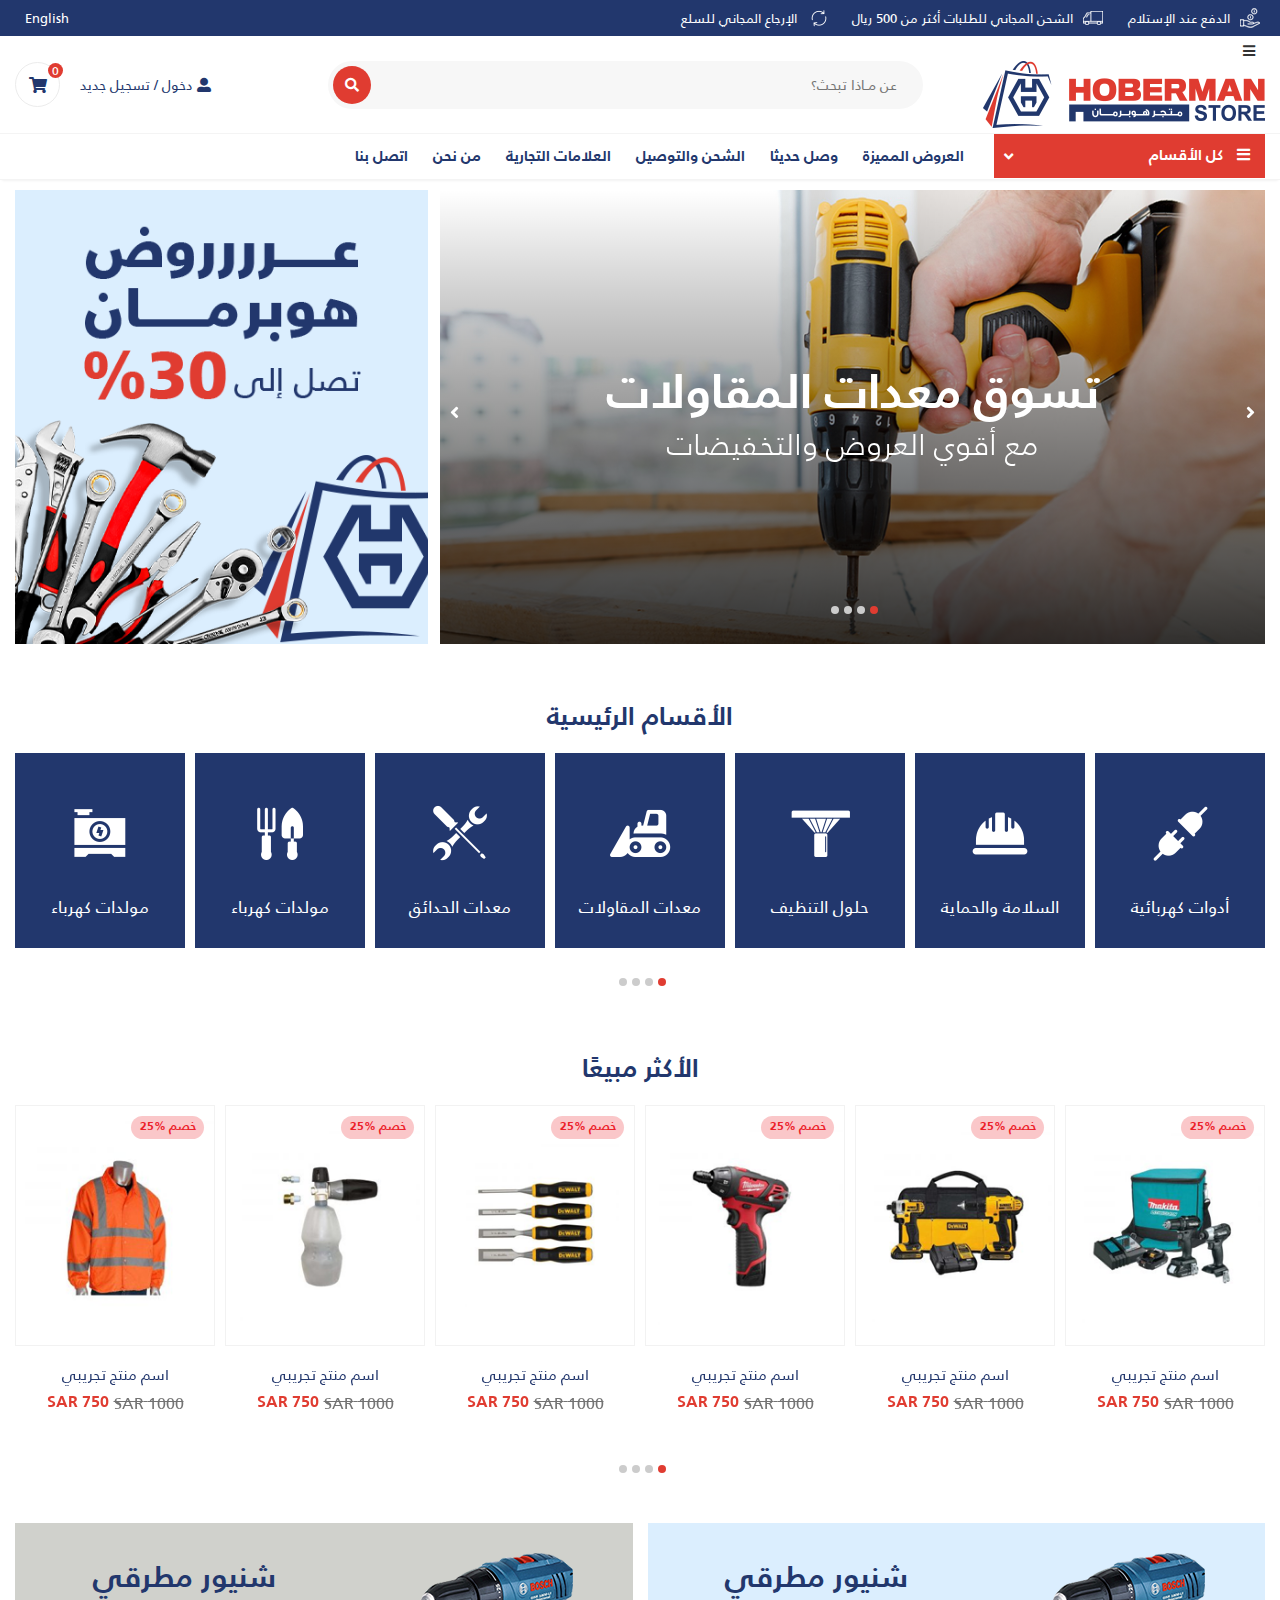
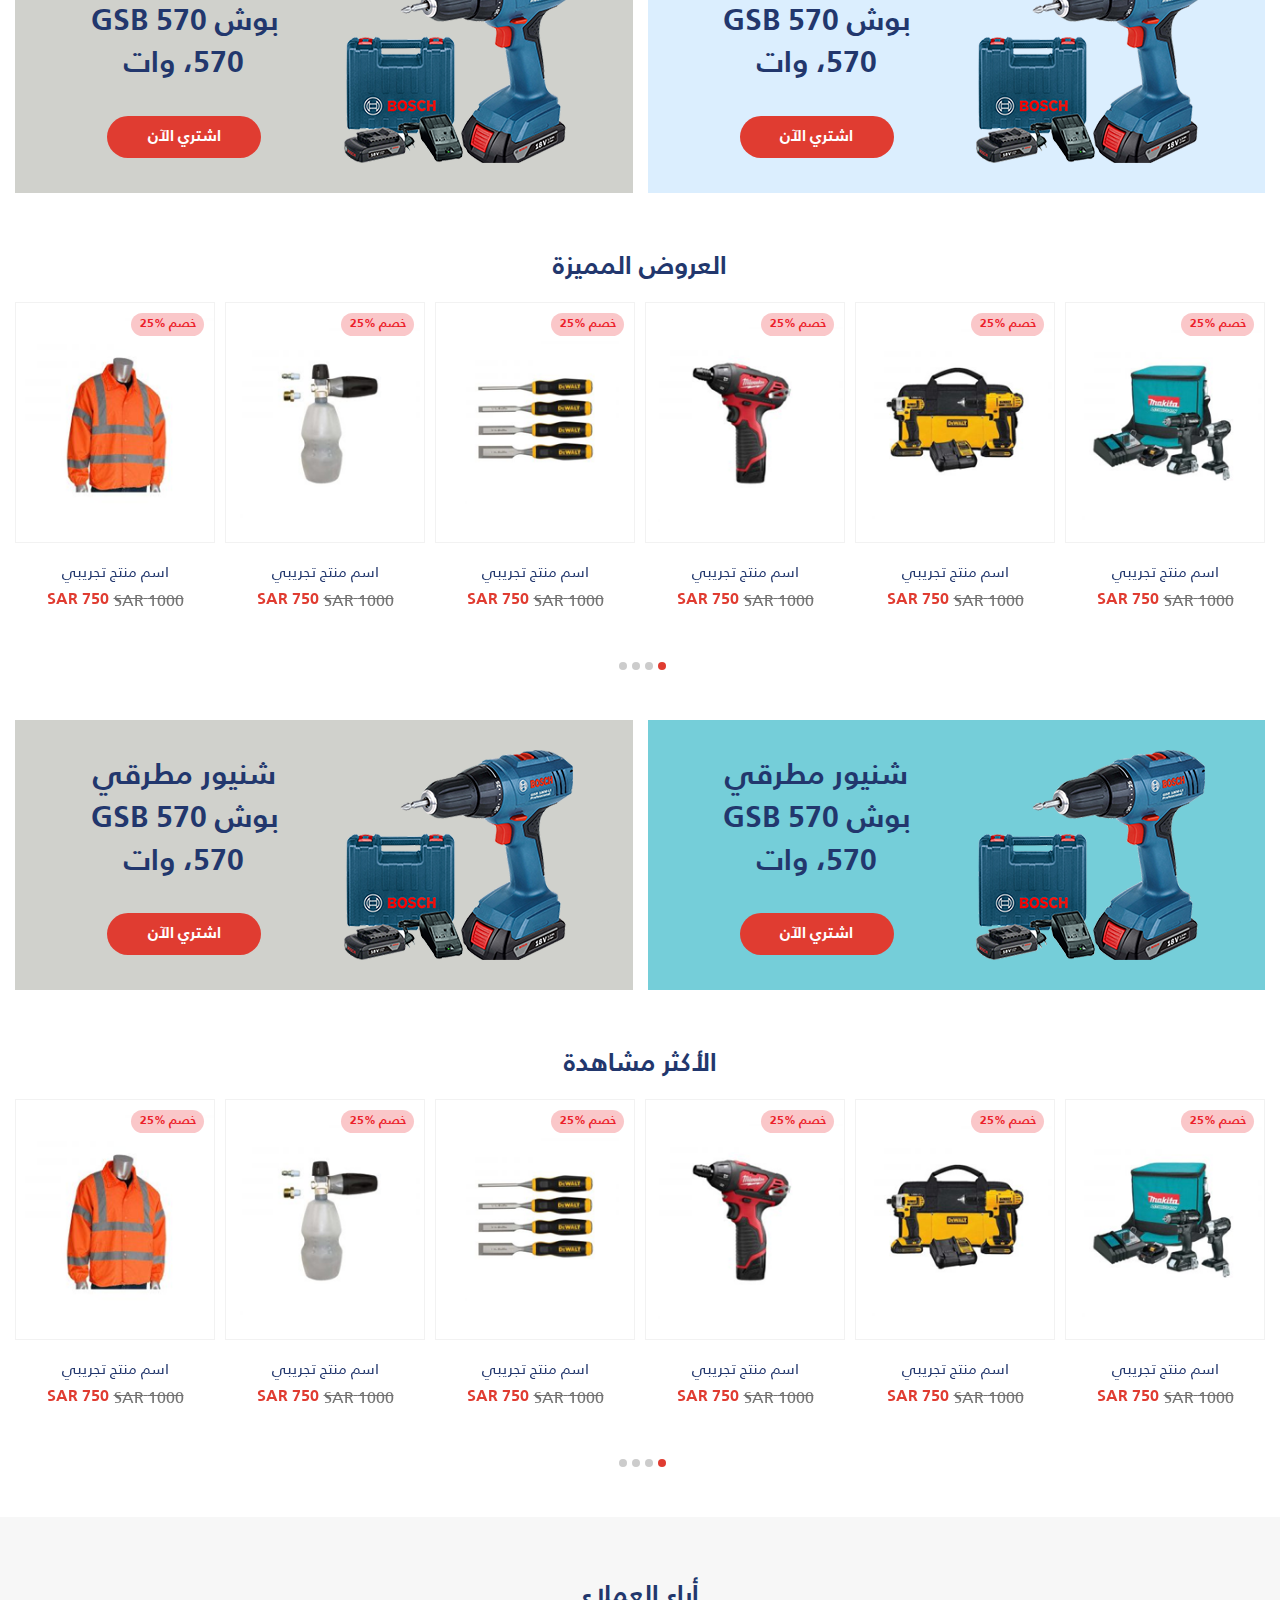
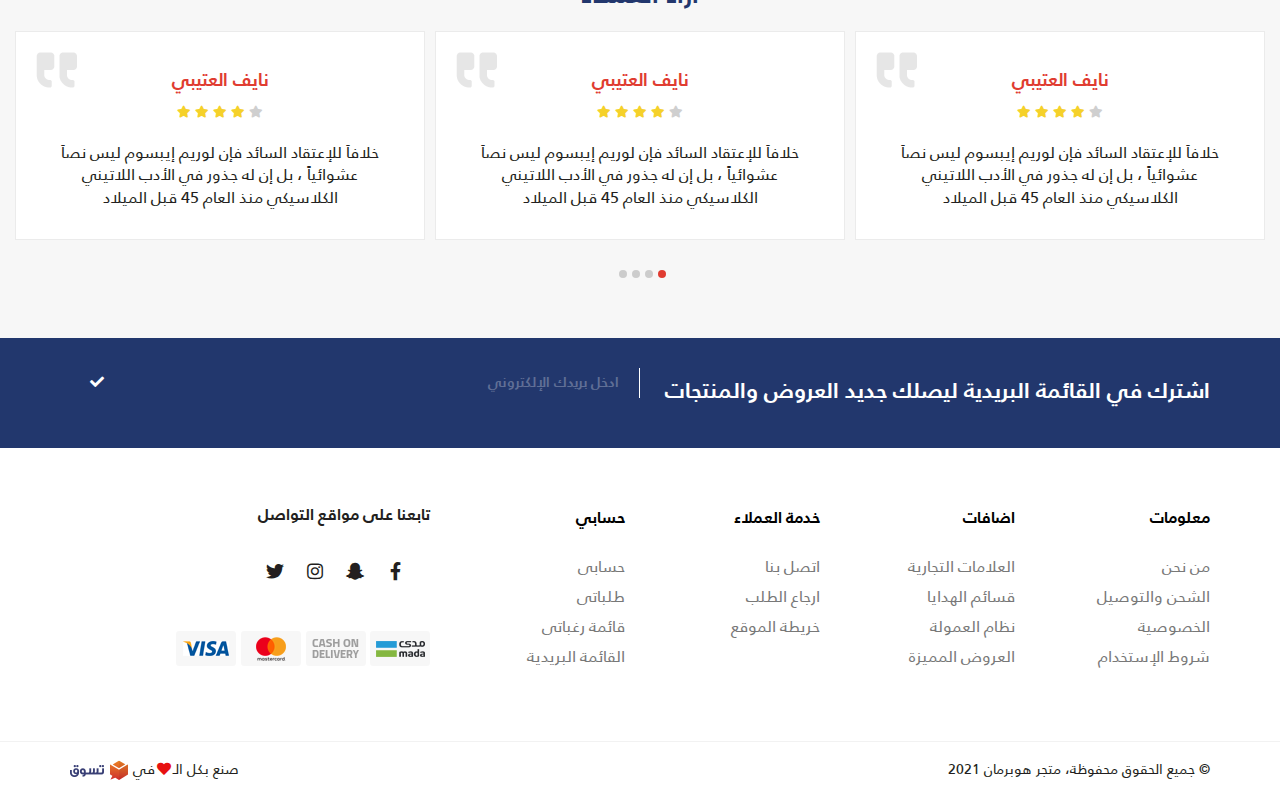
==== index.html @ bb5c682d "css" ====
<!DOCTYPE html>
<html lang="ar" dir="rtl">
<head>
  <meta charset="UTF-8">
  <meta http-equiv="X-UA-Compatible" content="IE=edge">
  <meta name="viewport" content="width=device-width, initial-scale=1.0">
  <link rel="stylesheet" href="style/owl.carousel.min.css">
  <link rel="stylesheet" href="style/bootstrap.min.css">
  <link rel="stylesheet" href="style/bootstrap-rtl.min.css">
  <link rel="stylesheet" href="style/all.min.css">
  <link rel="stylesheet" href="style/animate.css">
  <link rel="stylesheet" href="style/main.css">
  <title>HOBERMAN</title>

</head>
<body>
<!-- *******************************start lang-top****************************  -->

<div id="main">
  <div class="moboverlay"></div>

<div class="lang-main">
  <div class="container-fluid">
    <div class="lang_top">
      <div class="right_top">
        <div class="icon_text"><div class="icon_div"><img src="images/icon/1.png"></div><p> الدفع عند الإستلام</p></div>
        <div class="icon_text"><div class="icon_div"><img src="images/icon/2.png"></div><p>الشحن المجاني للطلبات أكثر من 500 ريال</p></div>
        <div class="icon_text"><div class="icon_div"><img src="images/icon/3.png"></div><p>الإرجاع المجاني للسلع</p></div>
      </div>
      <div class="left_top">
        <a href="#">
          English
        </a>
      </div>
    </div>
  </div>
</div>

<!-- *******************************start login_main****************************  -->
<div class="container-fluid">
  <div class="login_main">
    <div class="logo">
      <button class="menu_icon" onclick="openNav()">
        <i class="fas fa-bars"></i>
      </button>
      <a href="#">
        <img src="images/logo.png">
      </a>
    </div>
    <div class="input_div">
      <div class="div_input">
        <input type="text" placeholder="عن مــاذا تبحث؟">
        <button class="bt_search">
          <i class="fas fa-search"></i>
        </button>
      </div>
    </div>
    <div class="login_">
      <div class="user_">
        <button class="bt_user hidden-xs">
          <i class="fas fa-user-alt"></i>
          دخول / تسجيل جديد
        </button>
        <button class="bt_user hidden-sm hidden-lg">
          <i class="fas fa-user-alt"></i>
        </button>
      </div>
      <div class="shopping_">
        <button class="bt_shopping">
          <i class="fas fa-shopping-cart"></i>
          <span>0</span>
        </button>
          
      </div>
    </div>
  </div>
</div>
<div id="mySidenav" class="sidenav">
  <a href="javascript:void(0)" class="closebtn" onclick="closeNav()">&times;</a>
<ul class="accordion" id="accordionExample">
  <li><a href="/#">الرئيسية</a></li>
  <li><a href="/#">العروض المميزة</a></li>
  <li><a href="/#">وصل حديثًا</a></li>
  <li><a href="#">أقسام المنتجات</a></li>
  <li>
    <div class="drop_">
      <a class="dirplink" role="button" data-toggle="collapse" data-target="#acff">
        أدوات كهربائية   
      </a>
      <ul  id="acff" class="collapse list2_">
          <li><a href="#">أدوات كهربائية  </a></li>
      </ul>
  </div>
  </li>
  <li>
    <div class="drop_">
      <a class="dirplink" role="button" data-toggle="collapse" data-target="#acff2">
        أدوات كهربائية   
      </a>
      <ul  id="acff2" class="collapse list2_">
          <li><a href="#">أدوات كهربائية  </a></li>
          <li><a href="#">أدوات كهربائية  </a></li>
      </ul>
  </div>
  </li>
  <li>
    <div class="drop_">
      <a class="dirplink" role="button" data-toggle="collapse" data-target="#acff3">
        السلامة والحماية
      </a>
      <ul  id="acff3" class="collapse list2_">
          <li><a href="#">السلامة والحماية   </a></li>
          <li><a href="#">السلامة والحماية   </a></li>
      </ul>
  </div>
  </li>
  <li>
    <div class="drop_">
      <a class="dirplink" role="button" data-toggle="collapse" data-target="#acff4">
        حلول التنظيف
      </a>
      <ul  id="acff4" class="collapse list2_">
          <li><a href="#">  حلول التنظيف</a></li>
          <li><a href="#">  حلول التنظيف</a></li>
      </ul>
  </div>
  </li>
  <li>
    <div class="drop_">
      <a class="dirplink" role="button" data-toggle="collapse" data-target="#acff5">
        معدات المقاولات
      </a>
      <ul  id="acff5" class="collapse list2_">
          <li><a href="#"> معدات المقاولات  </a></li>
          <li><a href="#"> معدات المقاولات  </a></li>
      </ul>
  </div>
  </li>
  <li>
    <div class="drop_">
      <a class="dirplink" role="button" data-toggle="collapse" data-target="#acff6">
        أدوات يدوية
      </a>
      <ul  id="acff6" class="collapse list2_">
          <li><a href="#">أدوات يدوية</a></li>
          <li><a href="#">أدوات يدوية</a></li>
      </ul>
  </div>
  </li>
  <li>
    <div class="drop_">
      <a class="dirplink" role="button" data-toggle="collapse" data-target="#acff7">
        معدات الحدائق  
      </a>
      <ul  id="acff7" class="collapse list2_">
          <li><a href="#">معدات الحدائق   </a></li>
          <li><a href="#">معدات الحدائق   </a></li>
      </ul>
  </div>
  </li>
  <li>
    <div class="drop_">
      <a class="dirplink" role="button" data-toggle="collapse" data-target="#acff8">
        مولدات كهرباء
      </a>
      <ul  id="acff8" class="collapse list2_">
          <li><a href="#"> مولدات كهرباء</a></li>
          <li><a href="#"> مولدات كهرباء</a></li>
      </ul>
  </div>
  </li>
  <li>
    <div class="drop_">
      <a class="dirplink" role="button" data-toggle="collapse" data-target="#acff9">
        مولدات بنزين    
      </a>
      <ul  id="acff9" class="collapse list2_">
          <li><a href="#">   مولدات بنزين</a></li>
          <li><a href="#">   مولدات بنزين</a></li>
      </ul>
  </div>
  </li>
  <li>
    <div class="drop_">
      <a class="dirplink" role="button" data-toggle="collapse" data-target="#acff10">
        معدات الرفع   
      </a>
      <ul  id="acff10" class="collapse list2_">
          <li><a href="#">معدات الرفع</a></li>
          <li><a href="#">معدات الرفع</a></li>
      </ul>
  </div>
  </li>
  <li>
    <div class="drop_">
      <a class="dirplink" role="button" data-toggle="collapse" data-target="#acff11">
        معدات السباكه والمواسير    
      </a>
      <ul  id="acff11" class="collapse list2_">
          <li><a href="#">معدات السباكه والمواسير</a></li>
          <li><a href="#">معدات السباكه والمواسير</a></li>
      </ul>
  </div>
  </li>
  <li>
    <div class="drop_">
      <a class="dirplink" role="button" data-toggle="collapse" data-target="#acff12">
        معدات هوائية    
      </a>
      <ul  id="acff12" class="collapse list2_">
          <li><a href="#">معدات هوائية</a></li>
          <li><a href="#">معدات هوائية</a></li>
      </ul>
  </div>
  </li>
  <li>
    <div class="drop_">
      <a class="dirplink" role="button" data-toggle="collapse" data-target="#acff13">
        حلول اللحام   
      </a>
      <ul  id="acff13" class="collapse list2_">
          <li><a href="#"> حلول اللحام  </a></li>
          <li><a href="#"> حلول اللحام  </a></li>
      </ul>
  </div>
  </li>
  
  <li>
    <div class="lang_menu">
      <h3 class="lang_h">اللغة</h3>
    <a href="#">English</a>
    </div>
  </li>
</ul>
</div>
<!-- *******************************end login_main****************************  -->

<!-- *******************************start navbar****************************  -->
<div class="header">
  <div class="container-fluid">
    <div class="nav_bar">
      <div class="bt_nav-div">
        <button class="bt_nav">
          <i class="fas fa-bars"></i>
          كل الأقسام
          <i class="fas fa-angle-down"></i>
        </button>
        <div class="megamenu">
          <ul class="menu" id="menu">
            <li class="dropdown">
            <a href="#" class="mega_anc1 style_a"> أدوات كهربائية<i class="fas fa-angle-left"></i></a>
            <ul class="submenu">
              <li class="dropdown">
                <a href="#" class="style_a">اكسسوارات ماكيتا<i class="fas fa-angle-left"></i></a>
                <ul class="submenu">
                  <li class="dropdown"><a href="#" class="style_a">اكسسوارات ماكيتا</a></li>
                  <li class="dropdown"><a href="#" class="style_a">اكسسوارات الطحن</a></li>
                  <li class="dropdown"><a href="#" class="style_a">اكسسوارات القطع</a></li>
                  <li class="dropdown"><a href="#" class="style_a">اكسسورارت المنشار</a></li>
                  <li class="dropdown"><a href="#" class="style_a">اكسسوارات المنافيخ</a></li>
                  <li class="dropdown"><a href="#" class="style_a">اكسسوارات التنظيف</a></li>
                  <li class="dropdown"><a href="#" class="style_a">اكسسوارات الفرايز والمسويات</a></li>
                  <li class="dropdown"><a href="#" class="style_a">اكسسوارات التخريم والتربيط</a></li>
                  <li class="dropdown"><a href="#" class="style_a">اكسسوارات الحدائق</a></li>
                </ul>
              </li>
              <li class="dropdown">
                <a href="#" class="style_a">أدوات لاسلكية<i class="fas fa-angle-left"></i></a>
                <ul class="submenu">
                  <li class="dropdown"><a href="#" class="style_a">اكسسوارات ماكيتا</a></li>
                  <li class="dropdown"><a href="#" class="style_a">اكسسوارات الطحن</a></li>
                  <li class="dropdown"><a href="#" class="style_a">اكسسوارات القطع</a></li>
                  <li class="dropdown"><a href="#" class="style_a">اكسسورارت المنشار</a></li>
                  <li class="dropdown"><a href="#" class="style_a">اكسسوارات المنافيخ</a></li>
                  <li class="dropdown"><a href="#" class="style_a">اكسسوارات التنظيف</a></li>
                  <li class="dropdown"><a href="#" class="style_a">اكسسوارات الفرايز والمسويات</a></li>
                  <li class="dropdown"><a href="#" class="style_a">اكسسوارات التخريم والتربيط</a></li>
                  <li class="dropdown"><a href="#" class="style_a">اكسسوارات الحدائق</a></li>
                </ul>
              </li>
              <li class="dropdown">
                <a href="#" class="style_a">جلخ<i class="fas fa-angle-left"></i></a>
                <ul class="submenu">
                  <li class="dropdown"><a href="#" class="style_a">اكسسوارات ماكيتا</a></li>
                  <li class="dropdown"><a href="#" class="style_a">اكسسوارات الطحن</a></li>
                  <li class="dropdown"><a href="#" class="style_a">اكسسوارات القطع</a></li>
                  <li class="dropdown"><a href="#" class="style_a">اكسسورارت المنشار</a></li>
                  <li class="dropdown"><a href="#" class="style_a">اكسسوارات المنافيخ</a></li>
                  <li class="dropdown"><a href="#" class="style_a">اكسسوارات التنظيف</a></li>
                  <li class="dropdown"><a href="#" class="style_a">اكسسوارات الفرايز والمسويات</a></li>
                  <li class="dropdown"><a href="#" class="style_a">اكسسوارات التخريم والتربيط</a></li>
                  <li class="dropdown"><a href="#" class="style_a">اكسسوارات الحدائق</a></li>
                </ul>
              </li>
              <li class="dropdown">
                <a href="#" class="style_a">صنفرة<i class="fas fa-angle-left"></i></a>
                <ul class="submenu">
                  <li class="dropdown"><a href="#" class="style_a">اكسسوارات ماكيتا</a></li>
                  <li class="dropdown"><a href="#" class="style_a">اكسسوارات الطحن</a></li>
                  <li class="dropdown"><a href="#" class="style_a">اكسسوارات القطع</a></li>
                  <li class="dropdown"><a href="#" class="style_a">اكسسورارت المنشار</a></li>
                  <li class="dropdown"><a href="#" class="style_a">اكسسوارات المنافيخ</a></li>
                  <li class="dropdown"><a href="#" class="style_a">اكسسوارات التنظيف</a></li>
                  <li class="dropdown"><a href="#" class="style_a">اكسسوارات الفرايز والمسويات</a></li>
                  <li class="dropdown"><a href="#" class="style_a">اكسسوارات التخريم والتربيط</a></li>
                  <li class="dropdown"><a href="#" class="style_a">اكسسوارات الحدائق</a></li>
                </ul>
              </li>
              <li class="dropdown">
                <a href="#" class="style_a">منشار<i class="fas fa-angle-left"></i></a>
                <ul class="submenu">
                  <li class="dropdown"><a href="#" class="style_a">اكسسوارات ماكيتا</a></li>
                  <li class="dropdown"><a href="#" class="style_a">اكسسوارات الطحن</a></li>
                  <li class="dropdown"><a href="#" class="style_a">اكسسوارات القطع</a></li>
                  <li class="dropdown"><a href="#" class="style_a">اكسسورارت المنشار</a></li>
                  <li class="dropdown"><a href="#" class="style_a">اكسسوارات المنافيخ</a></li>
                  <li class="dropdown"><a href="#" class="style_a">اكسسوارات التنظيف</a></li>
                  <li class="dropdown"><a href="#" class="style_a">اكسسوارات الفرايز والمسويات</a></li>
                  <li class="dropdown"><a href="#" class="style_a">اكسسوارات التخريم والتربيط</a></li>
                  <li class="dropdown"><a href="#" class="style_a">اكسسوارات الحدائق</a></li>
                </ul>
              </li>
              <li class="dropdown">
                <a href="#" class="style_a">تكسير دوران<i class="fas fa-angle-left"></i></a>
                <ul class="submenu">
                  <li class="dropdown"><a href="#" class="style_a">اكسسوارات ماكيتا</a></li>
                  <li class="dropdown"><a href="#" class="style_a">اكسسوارات الطحن</a></li>
                  <li class="dropdown"><a href="#" class="style_a">اكسسوارات القطع</a></li>
                  <li class="dropdown"><a href="#" class="style_a">اكسسورارت المنشار</a></li>
                  <li class="dropdown"><a href="#" class="style_a">اكسسوارات المنافيخ</a></li>
                  <li class="dropdown"><a href="#" class="style_a">اكسسوارات التنظيف</a></li>
                  <li class="dropdown"><a href="#" class="style_a">اكسسوارات الفرايز والمسويات</a></li>
                  <li class="dropdown"><a href="#" class="style_a">اكسسوارات التخريم والتربيط</a></li>
                  <li class="dropdown"><a href="#" class="style_a">اكسسوارات الحدائق</a></li>
                </ul>
              </li>
              <li class="dropdown">
                <a href="#" class="style_a">مسويات وفرايز<i class="fas fa-angle-left"></i></a>
                <ul class="submenu">
                  <li class="dropdown"><a href="#" class="style_a">اكسسوارات ماكيتا</a></li>
                  <li class="dropdown"><a href="#" class="style_a">اكسسوارات الطحن</a></li>
                  <li class="dropdown"><a href="#" class="style_a">اكسسوارات القطع</a></li>
                  <li class="dropdown"><a href="#" class="style_a">اكسسورارت المنشار</a></li>
                  <li class="dropdown"><a href="#" class="style_a">اكسسوارات المنافيخ</a></li>
                  <li class="dropdown"><a href="#" class="style_a">اكسسوارات التنظيف</a></li>
                  <li class="dropdown"><a href="#" class="style_a">اكسسوارات الفرايز والمسويات</a></li>
                  <li class="dropdown"><a href="#" class="style_a">اكسسوارات التخريم والتربيط</a></li>
                  <li class="dropdown"><a href="#" class="style_a">اكسسوارات الحدائق</a></li>
                </ul>
              </li>
              <li class="dropdown">
                <a href="#" class="style_a">قاطع (معدن)<i class="fas fa-angle-left"></i></a>
                <ul class="submenu">
                  <li class="dropdown"><a href="#" class="style_a">اكسسوارات ماكيتا</a></li>
                  <li class="dropdown"><a href="#" class="style_a">اكسسوارات الطحن</a></li>
                  <li class="dropdown"><a href="#" class="style_a">اكسسوارات القطع</a></li>
                  <li class="dropdown"><a href="#" class="style_a">اكسسورارت المنشار</a></li>
                  <li class="dropdown"><a href="#" class="style_a">اكسسوارات المنافيخ</a></li>
                  <li class="dropdown"><a href="#" class="style_a">اكسسوارات التنظيف</a></li>
                  <li class="dropdown"><a href="#" class="style_a">اكسسوارات الفرايز والمسويات</a></li>
                  <li class="dropdown"><a href="#" class="style_a">اكسسوارات التخريم والتربيط</a></li>
                  <li class="dropdown"><a href="#" class="style_a">اكسسوارات الحدائق</a></li>
                </ul>
              </li>
              <li class="dropdown">
                <a href="#" class="style_a">قاطع (خرسانة)<i class="fas fa-angle-left"></i></a>
                <ul class="submenu">
                  <li class="dropdown"><a href="#" class="style_a">اكسسوارات ماكيتا</a></li>
                  <li class="dropdown"><a href="#" class="style_a">اكسسوارات الطحن</a></li>
                  <li class="dropdown"><a href="#" class="style_a">اكسسوارات القطع</a></li>
                  <li class="dropdown"><a href="#" class="style_a">اكسسورارت المنشار</a></li>
                  <li class="dropdown"><a href="#" class="style_a">اكسسوارات المنافيخ</a></li>
                  <li class="dropdown"><a href="#" class="style_a">اكسسوارات التنظيف</a></li>
                  <li class="dropdown"><a href="#" class="style_a">اكسسوارات الفرايز والمسويات</a></li>
                  <li class="dropdown"><a href="#" class="style_a">اكسسوارات التخريم والتربيط</a></li>
                  <li class="dropdown"><a href="#" class="style_a">اكسسوارات الحدائق</a></li>
                </ul>
              </li>
              <li class="dropdown">
                <a href="#" class="style_a">مقصات معادن<i class="fas fa-angle-left"></i></a>
                    <ul class="submenu">
                      <li class="dropdown"><a href="#" class="style_a">اكسسوارات ماكيتا</a></li>
                      <li class="dropdown"><a href="#" class="style_a">اكسسوارات الطحن</a></li>
                      <li class="dropdown"><a href="#" class="style_a">اكسسوارات القطع</a></li>
                      <li class="dropdown"><a href="#" class="style_a">اكسسورارت المنشار</a></li>
                      <li class="dropdown"><a href="#" class="style_a">اكسسوارات المنافيخ</a></li>
                      <li class="dropdown"><a href="#" class="style_a">اكسسوارات التنظيف</a></li>
                      <li class="dropdown"><a href="#" class="style_a">اكسسوارات الفرايز والمسويات</a></li>
                      <li class="dropdown"><a href="#" class="style_a">اكسسوارات التخريم والتربيط</a></li>
                      <li class="dropdown"><a href="#" class="style_a">اكسسوارات الحدائق</a></li>
                    </ul>
              </li>
              <li>
                <a href="#" class="style_a">أداة متعددة الأغراض</a>
              </li>
              <li>
                <a href="#" class="style_a">مسدس حراري</a>
              </li>
              <li>
                <a href="#" class="style_a">منفاخ هواء</a>
              </li>
              <li>
                <a href="#" class="style_a">مثقاب مغناطيسي</a>
              </li>
            </ul>
            </li>
            <li class="dropdown">
              <a href="#" class="mega_anc2 style_a">السلامة والحماية <i class="fas fa-angle-left"></i></a>
              <ul class="submenu">
                <li><a href="#" class="style_a">اكسسوارات ماكيتا<i class="fas fa-angle-left"></i></a></li>
                <li><a href="#" class="style_a">أدوات لاسلكية<i class="fas fa-angle-left"></i></a></li>
                <li><a href="#" class="style_a">جلخ<i class="fas fa-angle-left"></i></a></li>
                <li><a href="#" class="style_a">صنفرة<i class="fas fa-angle-left"></i></a></li>
                <li><a href="#" class="style_a">منشار<i class="fas fa-angle-left"></i></a></li>
                <li><a href="#" class="style_a">تكسير دوران<i class="fas fa-angle-left"></i></a></li>
                <li><a href="#" class="style_a">مسويات وفرايز<i class="fas fa-angle-left"></i></a></li>
                <li><a href="#" class="style_a">قاطع (معدن)<i class="fas fa-angle-left"></i></a></li>
                <li><a href="#" class="style_a">قاطع (خرسانة)<i class="fas fa-angle-left"></i></a></li>
                <li><a href="#" class="style_a">مقصات معادن<i class="fas fa-angle-left"></i></a></li>
                <li><a href="#" class="style_a">أداة متعددة الأغراض</a></li>
                <li><a href="#" class="style_a">مسدس حراري</a></li>
                <li><a href="#" class="style_a">منفاخ هواء</a></li>
                <li><a href="#" class="style_a">مثقاب مغناطيسي</a></li>
              </ul>
            </li>
            <li class="dropdown">
              <a href="#" class="mega_anc3 style_a">حلول التنظيف <i class="fas fa-angle-left"></i></a>
              <ul class="submenu">
                <li><a href="#" class="style_a">اكسسوارات ماكيتا<i class="fas fa-angle-left"></i></a></li>
                <li><a href="#" class="style_a">أدوات لاسلكية<i class="fas fa-angle-left"></i></a></li>
                <li><a href="#" class="style_a">جلخ<i class="fas fa-angle-left"></i></a></li>
                <li><a href="#" class="style_a">صنفرة<i class="fas fa-angle-left"></i></a></li>
                <li><a href="#" class="style_a">منشار<i class="fas fa-angle-left"></i></a></li>
                <li><a href="#" class="style_a">تكسير دوران<i class="fas fa-angle-left"></i></a></li>
                <li><a href="#" class="style_a">مسويات وفرايز<i class="fas fa-angle-left"></i></a></li>
                <li><a href="#" class="style_a">قاطع (معدن)<i class="fas fa-angle-left"></i></a></li>
                <li><a href="#" class="style_a">قاطع (خرسانة)<i class="fas fa-angle-left"></i></a></li>
                <li><a href="#" class="style_a">مقصات معادن<i class="fas fa-angle-left"></i></a></li>
                <li><a href="#" class="style_a">أداة متعددة الأغراض</a></li>
                <li><a href="#" class="style_a">مسدس حراري</a></li>
                <li><a href="#" class="style_a">منفاخ هواء</a></li>
                <li><a href="#" class="style_a">مثقاب مغناطيسي</a></li>
              </ul>
            </li>
            <li class="dropdown">
              <a href="#" class="mega_anc4 style_a">معدات المقاولات <i class="fas fa-angle-left"></i></a>
              <ul class="submenu">
                <li><a href="#" class="style_a">اكسسوارات ماكيتا<i class="fas fa-angle-left"></i></a></li>
                <li><a href="#" class="style_a">أدوات لاسلكية<i class="fas fa-angle-left"></i></a></li>
                <li><a href="#" class="style_a">جلخ<i class="fas fa-angle-left"></i></a></li>
                <li><a href="#" class="style_a">صنفرة<i class="fas fa-angle-left"></i></a></li>
                <li><a href="#" class="style_a">منشار<i class="fas fa-angle-left"></i></a></li>
                <li><a href="#" class="style_a">تكسير دوران<i class="fas fa-angle-left"></i></a></li>
                <li><a href="#" class="style_a">مسويات وفرايز<i class="fas fa-angle-left"></i></a></li>
                <li><a href="#" class="style_a">قاطع (معدن)<i class="fas fa-angle-left"></i></a></li>
                <li><a href="#" class="style_a">قاطع (خرسانة)<i class="fas fa-angle-left"></i></a></li>
                <li><a href="#" class="style_a">مقصات معادن<i class="fas fa-angle-left"></i></a></li>
                <li><a href="#" class="style_a">أداة متعددة الأغراض</a></li>
                <li><a href="#" class="style_a">مسدس حراري</a></li>
                <li><a href="#" class="style_a">منفاخ هواء</a></li>
                <li><a href="#" class="style_a">مثقاب مغناطيسي</a></li>
              </ul>
            </li>
            <li class="dropdown">
              <a href="#" class="mega_anc5 style_a">أدوات يدوية <i class="fas fa-angle-left"></i></a>
              <ul class="submenu">
                <li><a href="#" class="style_a">اكسسوارات ماكيتا<i class="fas fa-angle-left"></i></a></li>
                <li><a href="#" class="style_a">أدوات لاسلكية<i class="fas fa-angle-left"></i></a></li>
                <li><a href="#" class="style_a">جلخ<i class="fas fa-angle-left"></i></a></li>
                <li><a href="#" class="style_a">صنفرة<i class="fas fa-angle-left"></i></a></li>
                <li><a href="#" class="style_a">منشار<i class="fas fa-angle-left"></i></a></li>
                <li><a href="#" class="style_a">تكسير دوران<i class="fas fa-angle-left"></i></a></li>
                <li><a href="#" class="style_a">مسويات وفرايز<i class="fas fa-angle-left"></i></a></li>
                <li><a href="#" class="style_a">قاطع (معدن)<i class="fas fa-angle-left"></i></a></li>
                <li><a href="#" class="style_a">قاطع (خرسانة)<i class="fas fa-angle-left"></i></a></li>
                <li><a href="#" class="style_a">مقصات معادن<i class="fas fa-angle-left"></i></a></li>
                <li><a href="#" class="style_a">أداة متعددة الأغراض</a></li>
                <li><a href="#" class="style_a">مسدس حراري</a></li>
                <li><a href="#" class="style_a">منفاخ هواء</a></li>
                <li><a href="#" class="style_a">مثقاب مغناطيسي</a></li>
              </ul>
            </li>
            <li class="dropdown">
              <a href="#" class="mega_anc6 style_a">معدات الحدائق <i class="fas fa-angle-left"></i></a>
              <ul class="submenu">
                <li><a href="#" class="style_a">اكسسوارات ماكيتا<i class="fas fa-angle-left"></i></a></li>
                <li><a href="#" class="style_a">أدوات لاسلكية<i class="fas fa-angle-left"></i></a></li>
                <li><a href="#" class="style_a">جلخ<i class="fas fa-angle-left"></i></a></li>
                <li><a href="#" class="style_a">صنفرة<i class="fas fa-angle-left"></i></a></li>
                <li><a href="#" class="style_a">منشار<i class="fas fa-angle-left"></i></a></li>
                <li><a href="#" class="style_a">تكسير دوران<i class="fas fa-angle-left"></i></a></li>
                <li><a href="#" class="style_a">مسويات وفرايز<i class="fas fa-angle-left"></i></a></li>
                <li><a href="#" class="style_a">قاطع (معدن)<i class="fas fa-angle-left"></i></a></li>
                <li><a href="#" class="style_a">قاطع (خرسانة)<i class="fas fa-angle-left"></i></a></li>
                <li><a href="#" class="style_a">مقصات معادن<i class="fas fa-angle-left"></i></a></li>
                <li><a href="#" class="style_a">أداة متعددة الأغراض</a></li>
                <li><a href="#" class="style_a">مسدس حراري</a></li>
                <li><a href="#" class="style_a">منفاخ هواء</a></li>
                <li><a href="#" class="style_a">مثقاب مغناطيسي</a></li>
              </ul>
            </li>
            <li class="dropdown">
              <a href="#" class="mega_anc7 style_a">مولدات كهرباء <i class="fas fa-angle-left"></i></a>
              <ul class="submenu">
                <li><a href="#" class="style_a">اكسسوارات ماكيتا<i class="fas fa-angle-left"></i></a></li>
                <li><a href="#" class="style_a">أدوات لاسلكية<i class="fas fa-angle-left"></i></a></li>
                <li><a href="#" class="style_a">جلخ<i class="fas fa-angle-left"></i></a></li>
                <li><a href="#" class="style_a">صنفرة<i class="fas fa-angle-left"></i></a></li>
                <li><a href="#" class="style_a">منشار<i class="fas fa-angle-left"></i></a></li>
                <li><a href="#" class="style_a">تكسير دوران<i class="fas fa-angle-left"></i></a></li>
                <li><a href="#" class="style_a">مسويات وفرايز<i class="fas fa-angle-left"></i></a></li>
                <li><a href="#" class="style_a">قاطع (معدن)<i class="fas fa-angle-left"></i></a></li>
                <li><a href="#" class="style_a">قاطع (خرسانة)<i class="fas fa-angle-left"></i></a></li>
                <li><a href="#" class="style_a">مقصات معادن<i class="fas fa-angle-left"></i></a></li>
                <li><a href="#" class="style_a">أداة متعددة الأغراض</a></li>
                <li><a href="#" class="style_a">مسدس حراري</a></li>
                <li><a href="#" class="style_a">منفاخ هواء</a></li>
                <li><a href="#" class="style_a">مثقاب مغناطيسي</a></li>
              </ul>
            </li>
            <li class="dropdown">
              <a href="#" class="mega_anc8 style_a">معدات الرفع <i class="fas fa-angle-left"></i></a>
              <ul class="submenu">
                <li><a href="#" class="style_a">اكسسوارات ماكيتا<i class="fas fa-angle-left"></i></a></li>
                <li><a href="#" class="style_a">أدوات لاسلكية<i class="fas fa-angle-left"></i></a></li>
                <li><a href="#" class="style_a">جلخ<i class="fas fa-angle-left"></i></a></li>
                <li><a href="#" class="style_a">صنفرة<i class="fas fa-angle-left"></i></a></li>
                <li><a href="#" class="style_a">منشار<i class="fas fa-angle-left"></i></a></li>
                <li><a href="#" class="style_a">تكسير دوران<i class="fas fa-angle-left"></i></a></li>
                <li><a href="#" class="style_a">مسويات وفرايز<i class="fas fa-angle-left"></i></a></li>
                <li><a href="#" class="style_a">قاطع (معدن)<i class="fas fa-angle-left"></i></a></li>
                <li><a href="#" class="style_a">قاطع (خرسانة)<i class="fas fa-angle-left"></i></a></li>
                <li><a href="#" class="style_a">مقصات معادن<i class="fas fa-angle-left"></i></a></li>
                <li><a href="#" class="style_a">أداة متعددة الأغراض</a></li>
                <li><a href="#" class="style_a">مسدس حراري</a></li>
                <li><a href="#" class="style_a">منفاخ هواء</a></li>
                <li><a href="#" class="style_a">مثقاب مغناطيسي</a></li>
              </ul>
            </li>
            <li class="dropdown">
              <a href="#" class="mega_anc9 style_a">معدات السباكه والمواسير <i class="fas fa-angle-left"></i></a>
              <ul class="submenu">
                <li><a href="#" class="style_a">اكسسوارات ماكيتا<i class="fas fa-angle-left"></i></a></li>
                <li><a href="#" class="style_a">أدوات لاسلكية<i class="fas fa-angle-left"></i></a></li>
                <li><a href="#" class="style_a">جلخ<i class="fas fa-angle-left"></i></a></li>
                <li><a href="#" class="style_a">صنفرة<i class="fas fa-angle-left"></i></a></li>
                <li><a href="#" class="style_a">منشار<i class="fas fa-angle-left"></i></a></li>
                <li><a href="#" class="style_a">تكسير دوران<i class="fas fa-angle-left"></i></a></li>
                <li><a href="#" class="style_a">مسويات وفرايز<i class="fas fa-angle-left"></i></a></li>
                <li><a href="#" class="style_a">قاطع (معدن)<i class="fas fa-angle-left"></i></a></li>
                <li><a href="#" class="style_a">قاطع (خرسانة)<i class="fas fa-angle-left"></i></a></li>
                <li><a href="#" class="style_a">مقصات معادن<i class="fas fa-angle-left"></i></a></li>
                <li><a href="#" class="style_a">أداة متعددة الأغراض</a></li>
                <li><a href="#" class="style_a">مسدس حراري</a></li>
                <li><a href="#" class="style_a">منفاخ هواء</a></li>
                <li><a href="#" class="style_a">مثقاب مغناطيسي</a></li>
              </ul>
            </li>
            <li class="dropdown">
              <a href="#" class="mega_anc10 style_a">معدات هوائية <i class="fas fa-angle-left"></i></a>
              <ul class="submenu">
                <li><a href="#" class="style_a">اكسسوارات ماكيتا<i class="fas fa-angle-left"></i></a></li>
                <li><a href="#" class="style_a">أدوات لاسلكية<i class="fas fa-angle-left"></i></a></li>
                <li><a href="#" class="style_a">جلخ<i class="fas fa-angle-left"></i></a></li>
                <li><a href="#" class="style_a">صنفرة<i class="fas fa-angle-left"></i></a></li>
                <li><a href="#" class="style_a">منشار<i class="fas fa-angle-left"></i></a></li>
                <li><a href="#" class="style_a">تكسير دوران<i class="fas fa-angle-left"></i></a></li>
                <li><a href="#" class="style_a">مسويات وفرايز<i class="fas fa-angle-left"></i></a></li>
                <li><a href="#" class="style_a">قاطع (معدن)<i class="fas fa-angle-left"></i></a></li>
                <li><a href="#" class="style_a">قاطع (خرسانة)<i class="fas fa-angle-left"></i></a></li>
                <li><a href="#" class="style_a">مقصات معادن<i class="fas fa-angle-left"></i></a></li>
                <li><a href="#" class="style_a">أداة متعددة الأغراض</a></li>
                <li><a href="#" class="style_a">مسدس حراري</a></li>
                <li><a href="#" class="style_a">منفاخ هواء</a></li>
                <li><a href="#" class="style_a">مثقاب مغناطيسي</a></li>
              </ul>
            </li>
            <li class="dropdown">
              <a href="#" class="mega_anc11 style_a">حلول اللحام <i class="fas fa-angle-left"></i></a>
              <ul class="submenu">
                <li><a href="#" class="style_a">اكسسوارات ماكيتا<i class="fas fa-angle-left"></i></a></li>
                <li><a href="#" class="style_a">أدوات لاسلكية<i class="fas fa-angle-left"></i></a></li>
                <li><a href="#" class="style_a">جلخ<i class="fas fa-angle-left"></i></a></li>
                <li><a href="#" class="style_a">صنفرة<i class="fas fa-angle-left"></i></a></li>
                <li><a href="#" class="style_a">منشار<i class="fas fa-angle-left"></i></a></li>
                <li><a href="#" class="style_a">تكسير دوران<i class="fas fa-angle-left"></i></a></li>
                <li><a href="#" class="style_a">مسويات وفرايز<i class="fas fa-angle-left"></i></a></li>
                <li><a href="#" class="style_a">قاطع (معدن)<i class="fas fa-angle-left"></i></a></li>
                <li><a href="#" class="style_a">قاطع (خرسانة)<i class="fas fa-angle-left"></i></a></li>
                <li><a href="#" class="style_a">مقصات معادن<i class="fas fa-angle-left"></i></a></li>
                <li><a href="#" class="style_a">أداة متعددة الأغراض</a></li>
                <li><a href="#" class="style_a">مسدس حراري</a></li>
                <li><a href="#" class="style_a">منفاخ هواء</a></li>
                <li><a href="#" class="style_a">مثقاب مغناطيسي</a></li>
              </ul>
            </li>
          </ul>
        </div>
      <div class="nav_div">
        <ul class="nav_">
          <li><a href="#" class="anc_nav">العروض المميزة</a></li>
          <li><a href="#" class="anc_nav">وصل حديثا</a></li>
          <li><a href="#" class="anc_nav">الشحن والتوصيل</a></li>
          <li><a href="#" class="anc_nav">العلامات التجارية</a></li>
          <li><a href="#" class="anc_nav">من نحن</a></li>
          <li><a href="#" class="anc_nav">اتصل بنا</a></li>
        </ul>
      </div>
    </div>
  </div>
</div>
</div>
<!-- *******************************end navbar****************************  -->

<!-- *******************************start slider****************************  -->
<div class="container-fluid">
  <div class="slider">
        <div class="slide_right">
          <div class="owl-carousel">
            <div class="item">
              <div class="slide_img">
                <a href="#">
                  <img src="images/slider.png">
                </a>
                <div class="text_slide">
                  <h1>تسوق معدات المقاولات</h1>
                  <p>مع أقوي العروض والتخفيضات</p>
                </div>
              </div>
            </div>
            <div class="item">
              <div class="slide_img">
                <a href="#">
                  <img src="images/slider.png">
                </a>
                <div class="text_slide">
                  <h1>تسوق معدات المقاولات</h1>
                  <p>مع أقوي العروض والتخفيضات</p>
                </div>
              </div>
            </div>
            <div class="item">
              <div class="slide_img">
                <a href="#">
                  <img src="images/slider.png">
                </a>
                <div class="text_slide">
                  <h1>تسوق معدات المقاولات</h1>
                  <p>مع أقوي العروض والتخفيضات</p>
                </div>
              </div>
            </div>
            <div class="item">
              <div class="slide_img">
                <a href="#">
                  <img src="images/slider.png">
                </a>
                <div class="text_slide">
                  <h1>تسوق معدات المقاولات</h1>
                  <p>مع أقوي العروض والتخفيضات</p>
                </div>
              </div>
            </div>
        </div>
        </div>
        <div class="slide_left">
          <a href="#" >
            <img src="images/slider2.png">
          </a>
        </div>
  </div>
</div>
<!-- *******************************end slider****************************  -->

<!-- *******************************start Sections****************************  -->
<div class="container-fluid">
  <div class="Sections">
    <h1>الأقسام الرئيسية</h1>
    <div class="owl-carousel">
      <div class="item">
        <a href="#" class="anc_div">
          <div class="sec_img">
            <img src="images/Sections/6.png">
          </div>
          <p>أدوات كهربائية</p>
        </a>
      </div>
      <div class="item">
        <a href="#" class="anc_div">
          <div class="sec_img">
            <img src="images/Sections/7.png">
          </div>
          <p>السلامة والحماية</p>
        </a>
      </div>
      <div class="item">
        <a href="#" class="anc_div">
          <div class="sec_img">
            <img src="images/Sections/8.png">
          </div>
          <p>حلول التنظيف </p>
        </a>
      </div>
      <div class="item">
        <a href="#" class="anc_div">
          <div class="sec_img">
            <img src="images/Sections/9.png">
          </div>
          <p> معدات المقاولات</p>
        </a>
      </div>
      <div class="item">
        <a href="#" class="anc_div">
          <div class="sec_img">
            <img src="images/Sections/10.png">
          </div>
          <p>معدات الحدائق </p>
        </a>
      </div>
      <div class="item">
        <a href="#" class="anc_div">
          <div class="sec_img">
            <img src="images/Sections/11.png">
          </div>
          <p>مولدات كهرباء </p>
        </a>
      </div>
      <div class="item">
        <a href="#" class="anc_div">
          <div class="sec_img">
            <img src="images/Sections/12.png">
          </div>
          <p> مولدات كهرباء</p>
        </a>
      </div>
      <div class="item">
        <a href="#" class="anc_div">
          <div class="sec_img">
            <img src="images/Sections/6.png">
          </div>
          <p>أدوات كهربائية</p>
        </a>
      </div>
      <div class="item">
        <a href="#" class="anc_div">
          <div class="sec_img">
            <img src="images/Sections/7.png">
          </div>
          <p>السلامة والحماية</p>
        </a>
      </div>
      <div class="item">
        <a href="#" class="anc_div">
          <div class="sec_img">
            <img src="images/Sections/8.png">
          </div>
          <p>حلول التنظيف </p>
        </a>
      </div>
      <div class="item">
        <a href="#" class="anc_div">
          <div class="sec_img">
            <img src="images/Sections/9.png">
          </div>
          <p> معدات المقاولات</p>
        </a>
      </div>
      <div class="item">
        <a href="#" class="anc_div">
          <div class="sec_img">
            <img src="images/Sections/10.png">
          </div>
          <p>معدات الحدائق </p>
        </a>
      </div>
      <div class="item">
        <a href="#" class="anc_div">
          <div class="sec_img">
            <img src="images/Sections/11.png">
          </div>
          <p>مولدات كهرباء </p>
        </a>
      </div>
      <div class="item">
        <a href="#" class="anc_div">
          <div class="sec_img">
            <img src="images/Sections/12.png">
          </div>
          <p> مولدات كهرباء</p>
        </a>
      </div>
      <div class="item">
        <a href="#" class="anc_div">
          <div class="sec_img">
            <img src="images/Sections/6.png">
          </div>
          <p>أدوات كهربائية</p>
        </a>
      </div>
      <div class="item">
        <a href="#" class="anc_div">
          <div class="sec_img">
            <img src="images/Sections/7.png">
          </div>
          <p>السلامة والحماية</p>
        </a>
      </div>
      <div class="item">
        <a href="#" class="anc_div">
          <div class="sec_img">
            <img src="images/Sections/8.png">
          </div>
          <p>حلول التنظيف </p>
        </a>
      </div>
      <div class="item">
        <a href="#" class="anc_div">
          <div class="sec_img">
            <img src="images/Sections/9.png">
          </div>
          <p> معدات المقاولات</p>
        </a>
      </div>
      <div class="item">
        <a href="#" class="anc_div">
          <div class="sec_img">
            <img src="images/Sections/10.png">
          </div>
          <p>معدات الحدائق </p>
        </a>
      </div>
      <div class="item">
        <a href="#" class="anc_div">
          <div class="sec_img">
            <img src="images/Sections/11.png">
          </div>
          <p>مولدات كهرباء </p>
        </a>
      </div>
      <div class="item">
        <a href="#" class="anc_div">
          <div class="sec_img">
            <img src="images/Sections/12.png">
          </div>
          <p> مولدات كهرباء</p>
        </a>
      </div>
      <div class="item">
        <a href="#" class="anc_div">
          <div class="sec_img">
            <img src="images/Sections/6.png">
          </div>
          <p>أدوات كهربائية</p>
        </a>
      </div>
      <div class="item">
        <a href="#" class="anc_div">
          <div class="sec_img">
            <img src="images/Sections/7.png">
          </div>
          <p>السلامة والحماية</p>
        </a>
      </div>
      <div class="item">
        <a href="#" class="anc_div">
          <div class="sec_img">
            <img src="images/Sections/8.png">
          </div>
          <p>حلول التنظيف </p>
        </a>
      </div>
      <div class="item">
        <a href="#" class="anc_div">
          <div class="sec_img">
            <img src="images/Sections/9.png">
          </div>
          <p> معدات المقاولات</p>
        </a>
      </div>
      <div class="item">
        <a href="#" class="anc_div">
          <div class="sec_img">
            <img src="images/Sections/10.png">
          </div>
          <p>معدات الحدائق </p>
        </a>
      </div>
      <div class="item">
        <a href="#" class="anc_div">
          <div class="sec_img">
            <img src="images/Sections/11.png">
          </div>
          <p>مولدات كهرباء </p>
        </a>
      </div>
      <div class="item">
        <a href="#" class="anc_div">
          <div class="sec_img">
            <img src="images/Sections/12.png">
          </div>
          <p> مولدات كهرباء</p>
        </a>
      </div>
  </div>
  </div>
</div>
<!-- *******************************end Sections****************************  -->

<!-- *******************************start best_seller****************************  -->
<div class="container-fluid">
  <div class="best_seller">
    <h1>الأكثر مبيعًا</h1>
    <div class="owl-carousel owl-theme">
      <div class="item">
        <div class="Producer_div">
          <a href="#">
            <img src="images/best/1.png">
          </a>
          <p>خصم %25</p>
        </div>
        <div class="price">
          <a>
            <h4>اسم منتج تجريبي</h4>
          </a>
            <div class="pri_num">
              <span>1000 SAR</span>
              <p>750 SAR</p>
            </div>
          </div>
      </div>
      <div class="item">
        <div class="Producer_div">
          <a href="#">
            <img src="images/best/2.png">
          </a>
          <p>خصم %25</p>
        </div>
        <div class="price">
          <a>
            <h4>اسم منتج تجريبي</h4>
          </a>
            <div class="pri_num">
              <span>1000 SAR</span>
              <p>750 SAR</p>
            </div>
          </div>
      </div>
      <div class="item">
        <div class="Producer_div">
          <a href="#">
            <img src="images/best/3.png">
          </a>
          <p>خصم %25</p>
        </div>
        <div class="price">
          <a>
            <h4>اسم منتج تجريبي</h4>
          </a>
            <div class="pri_num">
              <span>1000 SAR</span>
              <p>750 SAR</p>
            </div>
          </div>
      </div>
      <div class="item">
        <div class="Producer_div">
          <a href="#">
            <img src="images/best/4.png">
          </a>
          <p>خصم %25</p>
        </div>
        <div class="price">
          <a>
            <h4>اسم منتج تجريبي</h4>
          </a>
            <div class="pri_num">
              <span>1000 SAR</span>
              <p>750 SAR</p>
            </div>
          </div>
      </div>
      <div class="item">
        <div class="Producer_div">
          <a href="#">
            <img src="images/best/5.png">
          </a>
          <p>خصم %25</p>
        </div>
        <div class="price">
          <a>
            <h4>اسم منتج تجريبي</h4>
          </a>
            <div class="pri_num">
              <span>1000 SAR</span>
              <p>750 SAR</p>
            </div>
          </div>
      </div>
      <div class="item">
        <div class="Producer_div">
          <a href="#">
            <img src="images/best/6.png">
          </a>
          <p>خصم %25</p>
        </div>
        <div class="price">
          <a>
            <h4>اسم منتج تجريبي</h4>
          </a>
            <div class="pri_num">
              <span>1000 SAR</span>
              <p>750 SAR</p>
            </div>
          </div>
      </div>
      <div class="item">
        <div class="Producer_div">
          <a href="#">
            <img src="images/best/1.png">
          </a>
          <p>خصم %25</p>
        </div>
        <div class="price">
          <a>
            <h4>اسم منتج تجريبي</h4>
          </a>
            <div class="pri_num">
              <span>1000 SAR</span>
              <p>750 SAR</p>
            </div>
          </div>
      </div>
      <div class="item">
        <div class="Producer_div">
          <a href="#">
            <img src="images/best/2.png">
          </a>
          <p>خصم %25</p>
        </div>
        <div class="price">
          <a>
            <h4>اسم منتج تجريبي</h4>
          </a>
            <div class="pri_num">
              <span>1000 SAR</span>
              <p>750 SAR</p>
            </div>
          </div>
      </div>
      <div class="item">
        <div class="Producer_div">
          <a href="#">
            <img src="images/best/3.png">
          </a>
          <p>خصم %25</p>
        </div>
        <div class="price">
          <a>
            <h4>اسم منتج تجريبي</h4>
          </a>
            <div class="pri_num">
              <span>1000 SAR</span>
              <p>750 SAR</p>
            </div>
          </div>
      </div>
      <div class="item">
        <div class="Producer_div">
          <a href="#">
            <img src="images/best/4.png">
          </a>
          <p>خصم %25</p>
        </div>
        <div class="price">
          <a>
            <h4>اسم منتج تجريبي</h4>
          </a>
            <div class="pri_num">
              <span>1000 SAR</span>
              <p>750 SAR</p>
            </div>
          </div>
      </div>
      <div class="item">
        <div class="Producer_div">
          <a href="#">
            <img src="images/best/5.png">
          </a>
          <p>خصم %25</p>
        </div>
        <div class="price">
          <a>
            <h4>اسم منتج تجريبي</h4>
          </a>
            <div class="pri_num">
              <span>1000 SAR</span>
              <p>750 SAR</p>
            </div>
          </div>
      </div>
      <div class="item">
        <div class="Producer_div">
          <a href="#">
            <img src="images/best/6.png">
          </a>
          <p>خصم %25</p>
        </div>
        <div class="price">
          <a>
            <h4>اسم منتج تجريبي</h4>
          </a>
            <div class="pri_num">
              <span>1000 SAR</span>
              <p>750 SAR</p>
            </div>
          </div>
      </div>
      <div class="item">
        <div class="Producer_div">
          <a href="#">
            <img src="images/best/1.png">
          </a>
          <p>خصم %25</p>
        </div>
        <div class="price">
          <a>
            <h4>اسم منتج تجريبي</h4>
          </a>
            <div class="pri_num">
              <span>1000 SAR</span>
              <p>750 SAR</p>
            </div>
          </div>
      </div>
      <div class="item">
        <div class="Producer_div">
          <a href="#">
            <img src="images/best/2.png">
          </a>
          <p>خصم %25</p>
        </div>
        <div class="price">
          <a>
            <h4>اسم منتج تجريبي</h4>
          </a>
            <div class="pri_num">
              <span>1000 SAR</span>
              <p>750 SAR</p>
            </div>
          </div>
      </div>
      <div class="item">
        <div class="Producer_div">
          <a href="#">
            <img src="images/best/3.png">
          </a>
          <p>خصم %25</p>
        </div>
        <div class="price">
          <a>
            <h4>اسم منتج تجريبي</h4>
          </a>
            <div class="pri_num">
              <span>1000 SAR</span>
              <p>750 SAR</p>
            </div>
          </div>
      </div>
      <div class="item">
        <div class="Producer_div">
          <a href="#">
            <img src="images/best/4.png">
          </a>
          <p>خصم %25</p>
        </div>
        <div class="price">
          <a>
            <h4>اسم منتج تجريبي</h4>
          </a>
            <div class="pri_num">
              <span>1000 SAR</span>
              <p>750 SAR</p>
            </div>
          </div>
      </div>
      <div class="item">
        <div class="Producer_div">
          <a href="#">
            <img src="images/best/5.png">
          </a>
          <p>خصم %25</p>
        </div>
        <div class="price">
          <a>
            <h4>اسم منتج تجريبي</h4>
          </a>
            <div class="pri_num">
              <span>1000 SAR</span>
              <p>750 SAR</p>
            </div>
          </div>
      </div>
      <div class="item">
        <div class="Producer_div">
          <a href="#">
            <img src="images/best/6.png">
          </a>
          <p>خصم %25</p>
        </div>
        <div class="price">
          <a>
            <h4>اسم منتج تجريبي</h4>
          </a>
            <div class="pri_num">
              <span>1000 SAR</span>
              <p>750 SAR</p>
            </div>
          </div>
      </div>
      <div class="item">
        <div class="Producer_div">
          <a href="#">
            <img src="images/best/1.png">
          </a>
          <p>خصم %25</p>
        </div>
        <div class="price">
          <a>
            <h4>اسم منتج تجريبي</h4>
          </a>
            <div class="pri_num">
              <span>1000 SAR</span>
              <p>750 SAR</p>
            </div>
          </div>
      </div>
      <div class="item">
        <div class="Producer_div">
          <a href="#">
            <img src="images/best/2.png">
          </a>
          <p>خصم %25</p>
        </div>
        <div class="price">
          <a>
            <h4>اسم منتج تجريبي</h4>
          </a>
            <div class="pri_num">
              <span>1000 SAR</span>
              <p>750 SAR</p>
            </div>
          </div>
      </div>
      <div class="item">
        <div class="Producer_div">
          <a href="#">
            <img src="images/best/3.png">
          </a>
          <p>خصم %25</p>
        </div>
        <div class="price">
          <a>
            <h4>اسم منتج تجريبي</h4>
          </a>
            <div class="pri_num">
              <span>1000 SAR</span>
              <p>750 SAR</p>
            </div>
          </div>
      </div>
      <div class="item">
        <div class="Producer_div">
          <a href="#">
            <img src="images/best/4.png">
          </a>
          <p>خصم %25</p>
        </div>
        <div class="price">
          <a>
            <h4>اسم منتج تجريبي</h4>
          </a>
            <div class="pri_num">
              <span>1000 SAR</span>
              <p>750 SAR</p>
            </div>
          </div>
      </div>
      <div class="item">
        <div class="Producer_div">
          <a href="#">
            <img src="images/best/5.png">
          </a>
          <p>خصم %25</p>
        </div>
        <div class="price">
          <a>
            <h4>اسم منتج تجريبي</h4>
          </a>
            <div class="pri_num">
              <span>1000 SAR</span>
              <p>750 SAR</p>
            </div>
          </div>
      </div>
      <div class="item">
        <div class="Producer_div">
          <a href="#">
            <img src="images/best/6.png">
          </a>
          <p>خصم %25</p>
        </div>
        <div class="price">
          <a>
            <h4>اسم منتج تجريبي</h4>
          </a>
            <div class="pri_num">
              <span>1000 SAR</span>
              <p>750 SAR</p>
            </div>
          </div>
      </div>
    </div>
  </div>
</div>
<!-- *******************************end best_seller****************************  -->

<!--******************************* start sp_Product***********************-->
<div class="container-fluid">
  <div class="sp_Product">
        <div class="pro-img r_">
          <a href="#">
            <img src="images/2.png">
          </a>
          <div class="pro-text">
            <p>شنيور مطرقي بوش GSB 570 ،570 وات</p>
            <button> اشتري الآن</button>
          </div>
        </div>
        <div class="pro-img l_">
          <a href="#">
            <img src="images/2.png">
          </a>
          <div class="pro-text">
            <p>شنيور مطرقي بوش GSB 570 ،570 وات</p>
            <button> اشتري الآن</button>
          </div>
        </div>
  </div>
</div>
<!--******************************* end sp_Product*********************** -->


<!--*******************************start Special-Offers*********************** -->

<div class="container-fluid">
  <div class="Special-Offers best_seller">
    <h1>العروض المميزة</h1>
    <div class="owl-carousel owl-theme">
      <div class="item">
        <div class="Producer_div">
          <a href="#">
            <img src="images/best/1.png">
          </a>
          <p>خصم %25</p>
        </div>
        <div class="price">
          <a>
            <h4>اسم منتج تجريبي</h4>
          </a>
            <div class="pri_num">
              <span>1000 SAR</span>
              <p>750 SAR</p>
            </div>
          </div>
      </div>
      <div class="item">
        <div class="Producer_div">
          <a href="#">
            <img src="images/best/2.png">
          </a>
          <p>خصم %25</p>
        </div>
        <div class="price">
          <a>
            <h4>اسم منتج تجريبي</h4>
          </a>
            <div class="pri_num">
              <span>1000 SAR</span>
              <p>750 SAR</p>
            </div>
          </div>
      </div>
      <div class="item">
        <div class="Producer_div">
          <a href="#">
            <img src="images/best/3.png">
          </a>
          <p>خصم %25</p>
        </div>
        <div class="price">
          <a>
            <h4>اسم منتج تجريبي</h4>
          </a>
            <div class="pri_num">
              <span>1000 SAR</span>
              <p>750 SAR</p>
            </div>
          </div>
      </div>
      <div class="item">
        <div class="Producer_div">
          <a href="#">
            <img src="images/best/4.png">
          </a>
          <p>خصم %25</p>
        </div>
        <div class="price">
          <a>
            <h4>اسم منتج تجريبي</h4>
          </a>
            <div class="pri_num">
              <span>1000 SAR</span>
              <p>750 SAR</p>
            </div>
          </div>
      </div>
      <div class="item">
        <div class="Producer_div">
          <a href="#">
            <img src="images/best/5.png">
          </a>
          <p>خصم %25</p>
        </div>
        <div class="price">
          <a>
            <h4>اسم منتج تجريبي</h4>
          </a>
            <div class="pri_num">
              <span>1000 SAR</span>
              <p>750 SAR</p>
            </div>
          </div>
      </div>
      <div class="item">
        <div class="Producer_div">
          <a href="#">
            <img src="images/best/6.png">
          </a>
          <p>خصم %25</p>
        </div>
        <div class="price">
          <a>
            <h4>اسم منتج تجريبي</h4>
          </a>
            <div class="pri_num">
              <span>1000 SAR</span>
              <p>750 SAR</p>
            </div>
          </div>
      </div>
      <div class="item">
        <div class="Producer_div">
          <a href="#">
            <img src="images/best/1.png">
          </a>
          <p>خصم %25</p>
        </div>
        <div class="price">
          <a>
            <h4>اسم منتج تجريبي</h4>
          </a>
            <div class="pri_num">
              <span>1000 SAR</span>
              <p>750 SAR</p>
            </div>
          </div>
      </div>
      <div class="item">
        <div class="Producer_div">
          <a href="#">
            <img src="images/best/2.png">
          </a>
          <p>خصم %25</p>
        </div>
        <div class="price">
          <a>
            <h4>اسم منتج تجريبي</h4>
          </a>
            <div class="pri_num">
              <span>1000 SAR</span>
              <p>750 SAR</p>
            </div>
          </div>
      </div>
      <div class="item">
        <div class="Producer_div">
          <a href="#">
            <img src="images/best/3.png">
          </a>
          <p>خصم %25</p>
        </div>
        <div class="price">
          <a>
            <h4>اسم منتج تجريبي</h4>
          </a>
            <div class="pri_num">
              <span>1000 SAR</span>
              <p>750 SAR</p>
            </div>
          </div>
      </div>
      <div class="item">
        <div class="Producer_div">
          <a href="#">
            <img src="images/best/4.png">
          </a>
          <p>خصم %25</p>
        </div>
        <div class="price">
          <a>
            <h4>اسم منتج تجريبي</h4>
          </a>
            <div class="pri_num">
              <span>1000 SAR</span>
              <p>750 SAR</p>
            </div>
          </div>
      </div>
      <div class="item">
        <div class="Producer_div">
          <a href="#">
            <img src="images/best/5.png">
          </a>
          <p>خصم %25</p>
        </div>
        <div class="price">
          <a>
            <h4>اسم منتج تجريبي</h4>
          </a>
            <div class="pri_num">
              <span>1000 SAR</span>
              <p>750 SAR</p>
            </div>
          </div>
      </div>
      <div class="item">
        <div class="Producer_div">
          <a href="#">
            <img src="images/best/6.png">
          </a>
          <p>خصم %25</p>
        </div>
        <div class="price">
          <a>
            <h4>اسم منتج تجريبي</h4>
          </a>
            <div class="pri_num">
              <span>1000 SAR</span>
              <p>750 SAR</p>
            </div>
          </div>
      </div>
      <div class="item">
        <div class="Producer_div">
          <a href="#">
            <img src="images/best/1.png">
          </a>
          <p>خصم %25</p>
        </div>
        <div class="price">
          <a>
            <h4>اسم منتج تجريبي</h4>
          </a>
            <div class="pri_num">
              <span>1000 SAR</span>
              <p>750 SAR</p>
            </div>
          </div>
      </div>
      <div class="item">
        <div class="Producer_div">
          <a href="#">
            <img src="images/best/2.png">
          </a>
          <p>خصم %25</p>
        </div>
        <div class="price">
          <a>
            <h4>اسم منتج تجريبي</h4>
          </a>
            <div class="pri_num">
              <span>1000 SAR</span>
              <p>750 SAR</p>
            </div>
          </div>
      </div>
      <div class="item">
        <div class="Producer_div">
          <a href="#">
            <img src="images/best/3.png">
          </a>
          <p>خصم %25</p>
        </div>
        <div class="price">
          <a>
            <h4>اسم منتج تجريبي</h4>
          </a>
            <div class="pri_num">
              <span>1000 SAR</span>
              <p>750 SAR</p>
            </div>
          </div>
      </div>
      <div class="item">
        <div class="Producer_div">
          <a href="#">
            <img src="images/best/4.png">
          </a>
          <p>خصم %25</p>
        </div>
        <div class="price">
          <a>
            <h4>اسم منتج تجريبي</h4>
          </a>
            <div class="pri_num">
              <span>1000 SAR</span>
              <p>750 SAR</p>
            </div>
          </div>
      </div>
      <div class="item">
        <div class="Producer_div">
          <a href="#">
            <img src="images/best/5.png">
          </a>
          <p>خصم %25</p>
        </div>
        <div class="price">
          <a>
            <h4>اسم منتج تجريبي</h4>
          </a>
            <div class="pri_num">
              <span>1000 SAR</span>
              <p>750 SAR</p>
            </div>
          </div>
      </div>
      <div class="item">
        <div class="Producer_div">
          <a href="#">
            <img src="images/best/6.png">
          </a>
          <p>خصم %25</p>
        </div>
        <div class="price">
          <a>
            <h4>اسم منتج تجريبي</h4>
          </a>
            <div class="pri_num">
              <span>1000 SAR</span>
              <p>750 SAR</p>
            </div>
          </div>
      </div>
      <div class="item">
        <div class="Producer_div">
          <a href="#">
            <img src="images/best/1.png">
          </a>
          <p>خصم %25</p>
        </div>
        <div class="price">
          <a>
            <h4>اسم منتج تجريبي</h4>
          </a>
            <div class="pri_num">
              <span>1000 SAR</span>
              <p>750 SAR</p>
            </div>
          </div>
      </div>
      <div class="item">
        <div class="Producer_div">
          <a href="#">
            <img src="images/best/2.png">
          </a>
          <p>خصم %25</p>
        </div>
        <div class="price">
          <a>
            <h4>اسم منتج تجريبي</h4>
          </a>
            <div class="pri_num">
              <span>1000 SAR</span>
              <p>750 SAR</p>
            </div>
          </div>
      </div>
      <div class="item">
        <div class="Producer_div">
          <a href="#">
            <img src="images/best/3.png">
          </a>
          <p>خصم %25</p>
        </div>
        <div class="price">
          <a>
            <h4>اسم منتج تجريبي</h4>
          </a>
            <div class="pri_num">
              <span>1000 SAR</span>
              <p>750 SAR</p>
            </div>
          </div>
      </div>
      <div class="item">
        <div class="Producer_div">
          <a href="#">
            <img src="images/best/4.png">
          </a>
          <p>خصم %25</p>
        </div>
        <div class="price">
          <a>
            <h4>اسم منتج تجريبي</h4>
          </a>
            <div class="pri_num">
              <span>1000 SAR</span>
              <p>750 SAR</p>
            </div>
          </div>
      </div>
      <div class="item">
        <div class="Producer_div">
          <a href="#">
            <img src="images/best/5.png">
          </a>
          <p>خصم %25</p>
        </div>
        <div class="price">
          <a>
            <h4>اسم منتج تجريبي</h4>
          </a>
            <div class="pri_num">
              <span>1000 SAR</span>
              <p>750 SAR</p>
            </div>
          </div>
      </div>
      <div class="item">
        <div class="Producer_div">
          <a href="#">
            <img src="images/best/6.png">
          </a>
          <p>خصم %25</p>
        </div>
        <div class="price">
          <a>
            <h4>اسم منتج تجريبي</h4>
          </a>
            <div class="pri_num">
              <span>1000 SAR</span>
              <p>750 SAR</p>
            </div>
          </div>
      </div>
    </div>
  </div>
</div>
<!--******************************* end Special-Offers*********************** -->

<!--******************************* end sp_Product2*********************** -->

<div class="container-fluid">
  <div class="most-watched sp_Product ">
        <div class="pro-img r_backg">
          <a href="#">
            <img src="images/2.png">
          </a>
          <div class="pro-text">
            <p>شنيور مطرقي بوش GSB 570 ،570 وات</p>
            <button> اشتري الآن</button>
          </div>
        </div>
        <div class="pro-img l_">
          <a href="#">
            <img src="images/2.png">
          </a>
          <div class="pro-text">
            <p>شنيور مطرقي بوش GSB 570 ،570 وات</p>
            <button> اشتري الآن</button>
          </div>
        </div>
  </div>
</div>
<!--******************************* end sp_Product2************************* -->


<!--******************************* start most-watched************************* -->
<div class="container-fluid">
  <div class="Special-Offers best_seller">
    <h1>الأكثر مشاهدة</h1>
    <div class="owl-carousel owl-theme">
      <div class="item">
        <div class="Producer_div">
          <a href="#">
            <img src="images/best/1.png">
          </a>
          <p>خصم %25</p>
        </div>
        <div class="price">
          <a>
            <h4>اسم منتج تجريبي</h4>
          </a>
            <div class="pri_num">
              <span>1000 SAR</span>
              <p>750 SAR</p>
            </div>
          </div>
      </div>
      <div class="item">
        <div class="Producer_div">
          <a href="#">
            <img src="images/best/2.png">
          </a>
          <p>خصم %25</p>
        </div>
        <div class="price">
          <a>
            <h4>اسم منتج تجريبي</h4>
          </a>
            <div class="pri_num">
              <span>1000 SAR</span>
              <p>750 SAR</p>
            </div>
          </div>
      </div>
      <div class="item">
        <div class="Producer_div">
          <a href="#">
            <img src="images/best/3.png">
          </a>
          <p>خصم %25</p>
        </div>
        <div class="price">
          <a>
            <h4>اسم منتج تجريبي</h4>
          </a>
            <div class="pri_num">
              <span>1000 SAR</span>
              <p>750 SAR</p>
            </div>
          </div>
      </div>
      <div class="item">
        <div class="Producer_div">
          <a href="#">
            <img src="images/best/4.png">
          </a>
          <p>خصم %25</p>
        </div>
        <div class="price">
          <a>
            <h4>اسم منتج تجريبي</h4>
          </a>
            <div class="pri_num">
              <span>1000 SAR</span>
              <p>750 SAR</p>
            </div>
          </div>
      </div>
      <div class="item">
        <div class="Producer_div">
          <a href="#">
            <img src="images/best/5.png">
          </a>
          <p>خصم %25</p>
        </div>
        <div class="price">
          <a>
            <h4>اسم منتج تجريبي</h4>
          </a>
            <div class="pri_num">
              <span>1000 SAR</span>
              <p>750 SAR</p>
            </div>
          </div>
      </div>
      <div class="item">
        <div class="Producer_div">
          <a href="#">
            <img src="images/best/6.png">
          </a>
          <p>خصم %25</p>
        </div>
        <div class="price">
          <a>
            <h4>اسم منتج تجريبي</h4>
          </a>
            <div class="pri_num">
              <span>1000 SAR</span>
              <p>750 SAR</p>
            </div>
          </div>
      </div>
      <div class="item">
        <div class="Producer_div">
          <a href="#">
            <img src="images/best/1.png">
          </a>
          <p>خصم %25</p>
        </div>
        <div class="price">
          <a>
            <h4>اسم منتج تجريبي</h4>
          </a>
            <div class="pri_num">
              <span>1000 SAR</span>
              <p>750 SAR</p>
            </div>
          </div>
      </div>
      <div class="item">
        <div class="Producer_div">
          <a href="#">
            <img src="images/best/2.png">
          </a>
          <p>خصم %25</p>
        </div>
        <div class="price">
          <a>
            <h4>اسم منتج تجريبي</h4>
          </a>
            <div class="pri_num">
              <span>1000 SAR</span>
              <p>750 SAR</p>
            </div>
          </div>
      </div>
      <div class="item">
        <div class="Producer_div">
          <a href="#">
            <img src="images/best/3.png">
          </a>
          <p>خصم %25</p>
        </div>
        <div class="price">
          <a>
            <h4>اسم منتج تجريبي</h4>
          </a>
            <div class="pri_num">
              <span>1000 SAR</span>
              <p>750 SAR</p>
            </div>
          </div>
      </div>
      <div class="item">
        <div class="Producer_div">
          <a href="#">
            <img src="images/best/4.png">
          </a>
          <p>خصم %25</p>
        </div>
        <div class="price">
          <a>
            <h4>اسم منتج تجريبي</h4>
          </a>
            <div class="pri_num">
              <span>1000 SAR</span>
              <p>750 SAR</p>
            </div>
          </div>
      </div>
      <div class="item">
        <div class="Producer_div">
          <a href="#">
            <img src="images/best/5.png">
          </a>
          <p>خصم %25</p>
        </div>
        <div class="price">
          <a>
            <h4>اسم منتج تجريبي</h4>
          </a>
            <div class="pri_num">
              <span>1000 SAR</span>
              <p>750 SAR</p>
            </div>
          </div>
      </div>
      <div class="item">
        <div class="Producer_div">
          <a href="#">
            <img src="images/best/6.png">
          </a>
          <p>خصم %25</p>
        </div>
        <div class="price">
          <a>
            <h4>اسم منتج تجريبي</h4>
          </a>
            <div class="pri_num">
              <span>1000 SAR</span>
              <p>750 SAR</p>
            </div>
          </div>
      </div>
      <div class="item">
        <div class="Producer_div">
          <a href="#">
            <img src="images/best/1.png">
          </a>
          <p>خصم %25</p>
        </div>
        <div class="price">
          <a>
            <h4>اسم منتج تجريبي</h4>
          </a>
            <div class="pri_num">
              <span>1000 SAR</span>
              <p>750 SAR</p>
            </div>
          </div>
      </div>
      <div class="item">
        <div class="Producer_div">
          <a href="#">
            <img src="images/best/2.png">
          </a>
          <p>خصم %25</p>
        </div>
        <div class="price">
          <a>
            <h4>اسم منتج تجريبي</h4>
          </a>
            <div class="pri_num">
              <span>1000 SAR</span>
              <p>750 SAR</p>
            </div>
          </div>
      </div>
      <div class="item">
        <div class="Producer_div">
          <a href="#">
            <img src="images/best/3.png">
          </a>
          <p>خصم %25</p>
        </div>
        <div class="price">
          <a>
            <h4>اسم منتج تجريبي</h4>
          </a>
            <div class="pri_num">
              <span>1000 SAR</span>
              <p>750 SAR</p>
            </div>
          </div>
      </div>
      <div class="item">
        <div class="Producer_div">
          <a href="#">
            <img src="images/best/4.png">
          </a>
          <p>خصم %25</p>
        </div>
        <div class="price">
          <a>
            <h4>اسم منتج تجريبي</h4>
          </a>
            <div class="pri_num">
              <span>1000 SAR</span>
              <p>750 SAR</p>
            </div>
          </div>
      </div>
      <div class="item">
        <div class="Producer_div">
          <a href="#">
            <img src="images/best/5.png">
          </a>
          <p>خصم %25</p>
        </div>
        <div class="price">
          <a>
            <h4>اسم منتج تجريبي</h4>
          </a>
            <div class="pri_num">
              <span>1000 SAR</span>
              <p>750 SAR</p>
            </div>
          </div>
      </div>
      <div class="item">
        <div class="Producer_div">
          <a href="#">
            <img src="images/best/6.png">
          </a>
          <p>خصم %25</p>
        </div>
        <div class="price">
          <a>
            <h4>اسم منتج تجريبي</h4>
          </a>
            <div class="pri_num">
              <span>1000 SAR</span>
              <p>750 SAR</p>
            </div>
          </div>
      </div>
      <div class="item">
        <div class="Producer_div">
          <a href="#">
            <img src="images/best/1.png">
          </a>
          <p>خصم %25</p>
        </div>
        <div class="price">
          <a>
            <h4>اسم منتج تجريبي</h4>
          </a>
            <div class="pri_num">
              <span>1000 SAR</span>
              <p>750 SAR</p>
            </div>
          </div>
      </div>
      <div class="item">
        <div class="Producer_div">
          <a href="#">
            <img src="images/best/2.png">
          </a>
          <p>خصم %25</p>
        </div>
        <div class="price">
          <a>
            <h4>اسم منتج تجريبي</h4>
          </a>
            <div class="pri_num">
              <span>1000 SAR</span>
              <p>750 SAR</p>
            </div>
          </div>
      </div>
      <div class="item">
        <div class="Producer_div">
          <a href="#">
            <img src="images/best/3.png">
          </a>
          <p>خصم %25</p>
        </div>
        <div class="price">
          <a>
            <h4>اسم منتج تجريبي</h4>
          </a>
            <div class="pri_num">
              <span>1000 SAR</span>
              <p>750 SAR</p>
            </div>
          </div>
      </div>
      <div class="item">
        <div class="Producer_div">
          <a href="#">
            <img src="images/best/4.png">
          </a>
          <p>خصم %25</p>
        </div>
        <div class="price">
          <a>
            <h4>اسم منتج تجريبي</h4>
          </a>
            <div class="pri_num">
              <span>1000 SAR</span>
              <p>750 SAR</p>
            </div>
          </div>
      </div>
      <div class="item">
        <div class="Producer_div">
          <a href="#">
            <img src="images/best/5.png">
          </a>
          <p>خصم %25</p>
        </div>
        <div class="price">
          <a>
            <h4>اسم منتج تجريبي</h4>
          </a>
            <div class="pri_num">
              <span>1000 SAR</span>
              <p>750 SAR</p>
            </div>
          </div>
      </div>
      <div class="item">
        <div class="Producer_div">
          <a href="#">
            <img src="images/best/6.png">
          </a>
          <p>خصم %25</p>
        </div>
        <div class="price">
          <a>
            <h4>اسم منتج تجريبي</h4>
          </a>
            <div class="pri_num">
              <span>1000 SAR</span>
              <p>750 SAR</p>
            </div>
          </div>
      </div>
    </div>
  </div>
</div>
<!--******************************* end most-watched************************* -->

<!--******************************* start cust_reviews************************* -->
<div class="cust_reviews">
  <div class="container-fluid">
    <h1>أراء العملاء</h1>
    <div class="owl-carousel owl-theme">
      <div class="item">
        <div class="comment_div">
          <h2>نايف العتيبي</h2>
          <div class="bt_div">
            <button><i class="fas fa-star"></i></button>
            <button><i class="fas fa-star"></i></button>
            <button><i class="fas fa-star"></i></button>
            <button><i class="fas fa-star"></i></button>
            <button><i class="fas fa-star"></i></button>
          </div>
          <p>خلافاَ للإعتقاد السائد فإن لوريم إيبسوم ليس نصاَ عشوائياً
            ، بل إن له 
            جذور في الأدب اللاتيني الكلاسيكي منذ العام 45 قبل الميلاد</p>
            <div class="img-comment">
              <img src="images/comment.png" class="img-responsive">
            </div>
        </div>
      </div>
      <div class="item">
        <div class="comment_div">
          <h2>نايف العتيبي</h2>
          <div class="bt_div">
            <button><i class="fas fa-star"></i></button>
            <button><i class="fas fa-star"></i></button>
            <button><i class="fas fa-star"></i></button>
            <button><i class="fas fa-star"></i></button>
            <button><i class="fas fa-star"></i></button>
          </div>
          <p>خلافاَ للإعتقاد السائد فإن لوريم إيبسوم ليس نصاَ عشوائياً
            ، بل إن له 
            جذور في الأدب اللاتيني الكلاسيكي منذ العام 45 قبل الميلاد</p>
            <div class="img-comment">
              <img src="images/comment.png" class="img-responsive">
            </div>
        </div>
      </div>
      <div class="item">
        <div class="comment_div">
          <h2>نايف العتيبي</h2>
          <div class="bt_div">
            <button><i class="fas fa-star"></i></button>
            <button><i class="fas fa-star"></i></button>
            <button><i class="fas fa-star"></i></button>
            <button><i class="fas fa-star"></i></button>
            <button><i class="fas fa-star"></i></button>
          </div>
          <p>خلافاَ للإعتقاد السائد فإن لوريم إيبسوم ليس نصاَ عشوائياً
            ، بل إن له 
            جذور في الأدب اللاتيني الكلاسيكي منذ العام 45 قبل الميلاد</p>
            <div class="img-comment">
              <img src="images/comment.png" class="img-responsive">
            </div>
        </div>
      </div>
      <div class="item">
        <div class="comment_div">
          <h2>نايف العتيبي</h2>
          <div class="bt_div">
            <button><i class="fas fa-star"></i></button>
            <button><i class="fas fa-star"></i></button>
            <button><i class="fas fa-star"></i></button>
            <button><i class="fas fa-star"></i></button>
            <button><i class="fas fa-star"></i></button>
          </div>
          <p>خلافاَ للإعتقاد السائد فإن لوريم إيبسوم ليس نصاَ عشوائياً
            ، بل إن له 
            جذور في الأدب اللاتيني الكلاسيكي منذ العام 45 قبل الميلاد</p>
            <div class="img-comment">
              <img src="images/comment.png" class="img-responsive">
            </div>
        </div>
      </div>
      <div class="item">
        <div class="comment_div">
          <h2>نايف العتيبي</h2>
          <div class="bt_div">
            <button><i class="fas fa-star"></i></button>
            <button><i class="fas fa-star"></i></button>
            <button><i class="fas fa-star"></i></button>
            <button><i class="fas fa-star"></i></button>
            <button><i class="fas fa-star"></i></button>
          </div>
          <p>خلافاَ للإعتقاد السائد فإن لوريم إيبسوم ليس نصاَ عشوائياً
            ، بل إن له 
            جذور في الأدب اللاتيني الكلاسيكي منذ العام 45 قبل الميلاد</p>
            <div class="img-comment">
              <img src="images/comment.png" class="img-responsive">
            </div>
        </div>
      </div>
      <div class="item">
        <div class="comment_div">
          <h2>نايف العتيبي</h2>
          <div class="bt_div">
            <button><i class="fas fa-star"></i></button>
            <button><i class="fas fa-star"></i></button>
            <button><i class="fas fa-star"></i></button>
            <button><i class="fas fa-star"></i></button>
            <button><i class="fas fa-star"></i></button>
          </div>
          <p>خلافاَ للإعتقاد السائد فإن لوريم إيبسوم ليس نصاَ عشوائياً
            ، بل إن له 
            جذور في الأدب اللاتيني الكلاسيكي منذ العام 45 قبل الميلاد</p>
            <div class="img-comment">
              <img src="images/comment.png" class="img-responsive">
            </div>
        </div>
      </div>
      <div class="item">
        <div class="comment_div">
          <h2>نايف العتيبي</h2>
          <div class="bt_div">
            <button><i class="fas fa-star"></i></button>
            <button><i class="fas fa-star"></i></button>
            <button><i class="fas fa-star"></i></button>
            <button><i class="fas fa-star"></i></button>
            <button><i class="fas fa-star"></i></button>
          </div>
          <p>خلافاَ للإعتقاد السائد فإن لوريم إيبسوم ليس نصاَ عشوائياً
            ، بل إن له 
            جذور في الأدب اللاتيني الكلاسيكي منذ العام 45 قبل الميلاد</p>
            <div class="img-comment">
              <img src="images/comment.png" class="img-responsive">
            </div>
        </div>
      </div>
      <div class="item">
        <div class="comment_div">
          <h2>نايف العتيبي</h2>
          <div class="bt_div">
            <button><i class="fas fa-star"></i></button>
            <button><i class="fas fa-star"></i></button>
            <button><i class="fas fa-star"></i></button>
            <button><i class="fas fa-star"></i></button>
            <button><i class="fas fa-star"></i></button>
          </div>
          <p>خلافاَ للإعتقاد السائد فإن لوريم إيبسوم ليس نصاَ عشوائياً
            ، بل إن له 
            جذور في الأدب اللاتيني الكلاسيكي منذ العام 45 قبل الميلاد</p>
            <div class="img-comment">
              <img src="images/comment.png" class="img-responsive">
            </div>
        </div>
      </div>
      <div class="item">
        <div class="comment_div">
          <h2>نايف العتيبي</h2>
          <div class="bt_div">
            <button><i class="fas fa-star"></i></button>
            <button><i class="fas fa-star"></i></button>
            <button><i class="fas fa-star"></i></button>
            <button><i class="fas fa-star"></i></button>
            <button><i class="fas fa-star"></i></button>
          </div>
          <p>خلافاَ للإعتقاد السائد فإن لوريم إيبسوم ليس نصاَ عشوائياً
            ، بل إن له 
            جذور في الأدب اللاتيني الكلاسيكي منذ العام 45 قبل الميلاد</p>
            <div class="img-comment">
              <img src="images/comment.png" class="img-responsive">
            </div>
        </div>
      </div>
      <div class="item">
        <div class="comment_div">
          <h2>نايف العتيبي</h2>
          <div class="bt_div">
            <button><i class="fas fa-star"></i></button>
            <button><i class="fas fa-star"></i></button>
            <button><i class="fas fa-star"></i></button>
            <button><i class="fas fa-star"></i></button>
            <button><i class="fas fa-star"></i></button>
          </div>
          <p>خلافاَ للإعتقاد السائد فإن لوريم إيبسوم ليس نصاَ عشوائياً
            ، بل إن له 
            جذور في الأدب اللاتيني الكلاسيكي منذ العام 45 قبل الميلاد</p>
            <div class="img-comment">
              <img src="images/comment.png" class="img-responsive">
            </div>
        </div>
      </div>
    </div>
  </div>
</div>
<!--******************************* end cust_reviews************************* -->

<!--******************************* end subscribe************************* -->
<div class="subscribe">
  <div class="container">
    <div class="sub_parant">
      <p>اشترك في القائمة البريدية ليصلك جديد العروض والمنتجات</p>
      <div class="inp_div">
        <input type="text" placeholder="ادخل بريدك الإلكتروني">
        <button><i class="fas fa-check"></i></button>
      </div>
    </div>
  </div>
</div>
<!--******************************* end subscribe************************* -->

<!-- **************start footer************** -->
<footer>
  <div class="container">
      <div class="row">
          <div class="col-lg-2 col-md-2 col-xs-12">
            <div class="f_list">
              <a class="down_f" role="button" data-toggle="collapse" data-target="#ac">
                معلومات   
              </a>
              <ul  id="ac" class="collapse nest_list">
                  <li><a href="#">من نحن </a></li>
                  <li><a href="#"> الشحن والتوصيل</a></li>
                  <li><a href="#">الخصوصية </a></li>
                  <li><a href="#"> شروط الإستخدام  </a></li>
              </ul>
          </div>
          </div>
          <div class="col-lg-2 col-md-2 col-xs-12">
            <div class="f_list">
              <a class="down_f" role="button" data-toggle="collapse" data-target="#accd">
                اضافات
              </a>
              <ul  id="accd" class="collapse nest_list">
                  <li><a href="#"> العلامات التجارية </a></li>
                  <li><a href="#">قسائم الهدايا</a></li>
                  <li><a href="#">نظام العمولة </a></li>
                  <li><a href="#"> العروض المميزة </a></li>

              </ul>
          </div>
          </div>
          <div class="col-lg-2 col-md-2 col-xs-12">
            <div class="f_list">
              <a class="down_f" role="button" data-toggle="collapse" data-target="#accf">
                خدمة العملاء  
              </a>
              <ul  id="accf" class="collapse nest_list">
                  <li><a href="#">اتصل بنا </a></li>
                  <li><a href="#">ارجاع الطلب</a></li>
                  <li><a href="#">خريطة الموقع</a></li>
              </ul>
          </div>
          </div>
          <div class="col-lg-2 col-md-2 col-xs-12">
            <div class="f_list">
              <a class="down_f" role="button" data-toggle="collapse" data-target="#acc">
                حسابي  
              </a>
              <ul  id="acc" class="collapse nest_list">
                  <li><a href="#">حسابى </a></li>
                  <li><a href="#">طلباتى</a></li>
                  <li><a href="#">قائمة رغباتى</a></li>
                  <li><a href="#">القائمة البريدية</a></li>
              </ul>
          </div>
          </div>
          <div class="col-lg-4 col-md-4 col-xs-12">
            <div class="footer_social">
              <div class="Follow_us">
                <h2>تابعنا على مواقع التواصل</h2>
              </div>
              <div class="social-media">
                <a href="#" class="social"><i class="fab fa-facebook-f"></i></a>
                <a href="#" class="social"><i class="fab fa-snapchat-ghost"></i></a>
                <a href="#" class="social"><i class="fab fa-instagram"></i></a>
                <a href="#" class="social"><i class="fab fa-twitter"></i></a>
              </div>
              <img src="images/payment.png">
            </div>
          </div>
      </div>
      </div>
      </footer>

<!-- **************end footer************** -->

<!-- **************start copy************** -->
<div class="container">
  <div class="copyright ui_gh">
    <div class="left"><P> © جميع الحقوق محفوظة، متجر هوبرمان 2021 </P></div>
    <div class="right">
      <p>   صنع بكل الـ  <i class="fas fa-heart"></i>  في </p>
        <a href="#">
        <img src="images/taswak.png">
      </a>
    </div>
  </div>
</div>
<!-- **************end copy************** -->

</div>

  <script src="js/jquery-2.2.1.min.js"></script>
  <script src="js/bootstrap.min.js"></script>
  <script src="js/owl.carousel.min.js"></script>
  <script src="js/wow.min.js"></script>
  <script src="js/script.js"></script>

</body>
</html>
---- style/main.css ----
@font-face {
  font-family: 'Frutiger';
  src: url('../fonts/FrutigerLTArabic-45Light.woff2') format('woff2');
  font-weight: 300;
  font-style: normal;
  font-display: swap;
}
@font-face {
  font-family: 'Frutiger';
  src: url('../fonts/FrutigerLTArabic-55Roman.woff2') format('woff2');
  font-weight: 400;
  font-style: normal;
  font-display: swap;
}

@font-face {
  font-family: 'Frutiger';
  src: url('../fonts/FrutigerLTArabic-65Bold.woff2') format('woff2');
  font-weight:  700;
  font-style: normal;
  font-display: swap;
}
@font-face {
  font-family: 'Frutiger';
  src: url('../fonts/FrutigerLTArabic-75Black.woff2') format('woff2');
  font-weight: 900;
  font-style: normal;
  font-display: swap;
}
body{
  font-family: 'Frutiger';
}

ul{
  list-style: none;
  padding: 0;
  margin: 0;
}
p{
  padding: 0;
  margin: 0;
}
h1,h2,h3,h4,h5,h6{
  margin:0;
  padding:0;
}
button{
  border: none;
  padding: 0;
  background-color: transparent;
}
/* *******************************start lang-top**************************** */
.lang-main{
  background-color: rgb(34, 55, 109);
  padding:3px 0;
}
.lang_top{
  display: flex;
  justify-content: space-between;
  align-items: center;
  height: 30px;
  padding-left: 10px;

}
.right_top, .icon_text{
  display: flex;
  align-items: center;
}
.icon_text{
  margin-right: 5px;
  margin-left: 20px;
}
.icon_text p{
  font-size: 13px;
  font-family: "Frutiger";
  color: rgb(255, 255, 255);
  font-weight: 400;
}
.icon_div{
  width: 20px;
  margin-left: 10px;
  display:flex;
  align-items: center;
}
.icon_div img{
  max-width: 100%;
}
.left_top a{
  font-size: 13px;
  font-family: "Frutiger";
  color: rgb(255, 255, 255);
  font-weight: 400;
}
.left_top a:hover{
  text-decoration: none;
  color: rgb(224, 60, 49);
  transition: .5s;
}
.left_top a:focus{
  text-decoration: none;
}
@media(max-width:767px){
  .lang-main{
    display: none;
  }
}
/* *******************************end lang-top****************************  */

/* *******************************start login_main**************************** */
.login_main{
  display: flex;
  align-items: center;
}
.menu_icon{
  background:transparent;
  border:none;
  font-size: 18px bold;
  padding:0 10px 0 15px;
}
.menu_icon:hover{
  color: rgb(224, 60, 49);
  transition: .5s;
}
.logo{
  padding: 5px 0;
  width: 25%;
}
.input_div{
  padding: 20px 30px 20px 0;
  width: 50%;
}
.div_input{
  width: auto;
  position: relative;
}
.bt_search{
  position: absolute;
  top: 5px;
  left: 5px;
  border-radius: 50%;
  background-color: rgb(224, 60, 49);
  width: 38px;
  height: 38px;
  display: flex;
  align-items: center;
  justify-content: center;
  font-size: 14px;
  color: rgb(255, 255, 255);
}

.bt_search:hover{
  color:rgb(224, 60, 49);
  background-color: transparent;
  transition: .5s;
}
.input_div input{
  width: 100%;
  background-color: rgb(247, 247, 247);
  height: 48px;
  border: 1px solid transparent;
  border-radius: 24px;
  padding-right: 25px;
  font-size: 14px;
  font-family: "Frutiger";
  color: rgb(187, 187, 187);
  font-weight: 400;

}
.input_div input:focus{
  outline: 0;
  border: 1px solid rgb(224, 60, 49);
  transition: .5s;
}
.login_{
  display: flex;
  justify-content: flex-end;
  float: left;
  width: 25%;
}
.login_ .bt_user:hover{
  color:rgb(224, 60, 49);
  transition: .5s;
}
.login_ .bt_user{
  font-size: 14px;
  font-family: "Frutiger";
  font-weight: 400;
  color: rgb(34, 55, 109);
  display: flex;
  align-items: center;
  padding-left: 20px;
}
.user_{
  display: flex;
  align-items: center;
}
.bt_user i{
  padding-left:5px ;
}
.shopping_ .bt_shopping{
  width: 45px;
  height: 45px;
  border:1px solid rgb(236, 236, 236);
  border-radius: 50%;
  background-color: rgb(255, 255, 255);
  display: flex;
  justify-content: center;
  align-items: center;
  position: relative;
  font-size: 16px;
  color: rgb(34, 55, 109);

}
.shopping_ .bt_shopping span{
  width: 15px;
  height: 15px;
  border-radius: 50%;
  background-color: rgb(224, 60, 49);
  font-size: 12px;
  color: rgb(255, 255, 255);
  position: absolute;
  top: 0;
  right: -4px;
  transition: .2s; 
  display: flex;
  align-items: center;
  justify-content: center;

}
.shopping_ .bt_shopping:hover span{
transform: scale(1.1);

}
@media(max-width:992px){
  .login_main{
    flex-wrap: wrap;
  }
  .logo{
    width: 50%;
    order: 1;
  }
  .input_div{
    width: 92%;
    order: 3;
    padding:15px 0;
    margin: auto;
  }
  .login_{
    order: 2;
    width: 50%;
  }
}
@media(max-width: 767px){
  .logo img{
    width:81%;
    }
}
@media(max-width: 567px){
  .login_main{
    padding: 10px 0 0 0;
  }
  .shopping_ .bt_shopping {
    height: 40px;
    width: 40px;
  }
  .menu_icon{
    padding-right: 0;
    font-size: 18px;
  }
  .logo{
    display: flex;
    align-items: center;
  }
}
/* *******************************end login_main**************************** */

/* *******************************start navbar**************************** */
.header{
  border: 1px solid rgb(244, 244, 244);
  border-left: none;
  border-right: none;
  box-shadow: 0px 2px 3px -2px rgb(22 22 22 / 10%);
  margin-bottom: 10px;

}
.bt_nav-div{
  display: flex;
  position: relative;
}
.bt_nav{
  position: relative;
  background-color: rgb(224, 60, 49);
  width: 271px;
  height: 44px;
  font-size: 15px;
  color: rgb(255, 255, 255);
  text-transform: uppercase;
  text-align: right;
  padding-right: 15px;
  font-family: "Frutiger";
  font-weight: 700;
}
.megamenu{
  position:absolute;
  top:44px;
  background-color: rgb(247, 247, 247);
  right: 0;
  width: 271px;
  padding: 10px 20px;
  z-index: 99;
  display: flex;
  flex-direction: column;
  opacity: 0;
  visibility: hidden;
  transition: .5s;
}


.mega_end{
  right:544px;
  padding-bottom:270px ;
}
.style_a {
  font-size: 15px;
  font-family: "Frutiger";
  font-weight: 400;
  text-transform: uppercase;
  color:rgb(34, 55, 109);
  padding:15px 0;
  border-bottom: 1px solid #dedede;
  display: flex;
  justify-content: space-between;
  align-items: center;
}

.style_a i{
  font-size: 8px;
  color: #989898;
  text-transform: uppercase;
}
.menu:last-child a{
  border: none;
}
.bt_nav:hover + .megamenu,.megamenu:hover{
  visibility: visible;
  opacity: 1;
}
.style_a:hover{
  color: rgb(224, 60, 49);
  transition: .5s;
  text-decoration: none;
}
.menu {
  display: block;
  z-index: 999999;
  text-align: center;
  display: flex;
  flex-direction: column;
  
}
.menu li {
  display: inline-block;
}
.menu li.dropdown:hover > .submenu {
  opacity:1;
  visibility: visible;
}
.menu .submenu {
  position:absolute;
  top: 0;
  background-color: rgb(247, 247, 247);
  right: 252px;
  width: 271px;
  padding: 10px 20px;
  z-index: 99;
  display: flex;
  flex-direction: column;
  opacity: 0;
  visibility: hidden;
  transition: .5s;
}
.submenu {
  position:absolute;
  /* top: 0; */
  background-color: rgb(247, 247, 247);
  right: 252px;
  width: 271px;
  padding: 10px 20px;
  z-index: 99;
  display: flex;
  flex-direction: column;
  opacity: 0;
  visibility: hidden;
  transition: .5s;
}

.menu .submenu > li.dropdown:hover > .submenu {
  opacity: 1;
  visibility: visible;
}


.bt_nav .fa-bars{
padding-left: 10px;
}
.fa-angle-down{
  position: absolute;
  left: 10px;
  top:15px
}
.nav_bar{
  display: flex;
}
.nav_{
  display: flex;
  align-items: center;
  padding: 12px 30px 12px 0;

}
.nav_ .anc_nav{
  margin-left: 25px;
  font-size: 15px;
  font-family: "Frutiger";
  color: rgb(34, 55, 109);
  font-weight: 700;
  text-transform: uppercase;

}
.nav_ .anc_nav:hover{
  text-decoration: none;
  color:rgb(224, 60, 49);
  transition: .5s;
}
@media(max-width:992px){
  .header{
    display: none;
  }
}
/* *******************************end navbar**************************** */

/*  *******************************start slider****************************  */
.slider{
  margin-bottom: 60px;
  display: grid;
  grid-template-columns: 2fr 1fr;
  gap: 12px;
}
.slide_right{
  overflow: hidden;
}
.slide_left{
  overflow: hidden;
  height: 100%;
}

.slider .slide_img{
  position: relative;
}
.slider .text_slide{
  width: 100%;
  position:absolute;
  transform: translate(-50%, -50%);
  top: 50%;
  left: 50%;
  z-index: 1;
}

.slide_left img{
  width: 100%;
  height: 100%;
  object-fit: cover;
}
.slider .slide_img:after{
  content:"";
  position:absolute;
  top:0;
  left:0;
  width:100%;
  height:100%;
  background: linear-gradient(0deg, rgba(0,0,0,1) 0%, rgba(0,0,0,0) 100%);
  opacity:0.8;
}
.text_slide h1{
  font-size: 48px;
  font-family: "Frutiger";
  font-weight: 700;
  margin: 0;
  color: rgb(255, 255, 255);
  z-index: 1;
}
.text_slide p{
  font-size: 30px;
  color: rgb(255, 255, 255);
  font-weight: 300;
  text-align: center;
}

.slider .owl-nav{
  display: flex;
  justify-content: space-between;
}
.slider .owl-dots{
  position: absolute;
  bottom: 30px;
  transform: translatex(-50%);
  left: 50%;
  font-size: 18px;
  color: rgb(255, 255, 255);

}
.slider .owl-carousel .owl-nav button.owl-next,
.owl-carousel .owl-nav button.owl-prev{
  position: absolute;
  transform: translateY(-50px);
  top: 57%;
  font-size: 18px;
  color: rgb(255, 255, 255);

}
.slider .owl-carousel .owl-nav button.owl-next{
  left:10px;
  z-index: 1;
}
.slider .owl-carousel .owl-nav button.owl-prev{
  right: 10px;
  z-index: 1;
}
@media(max-width:767px){
  .slider{
    display: flex;
    flex-direction: column;
  }
  .slide_left a{
    display: inline-block;
    text-align: center;
  }
  .slide_left {
    margin: auto;
  }
  .slider .slide_img{
    height: 409px;
  }
  .owl-carousel .owl-nav{
    display: none;
  }
  .slider{
    margin-bottom: 40px;
  }
  .slide_left img{
    height: 100%;
  }
}
@media(max-width:576px){
  .slider .slide_img{
    height: 332px;
  }
  .text_slide p{
    font-size: 27px;
  }
}
/*  *******************************end slider****************************  */

/* *******************************start Sections****************************  */
.Sections{
  margin-bottom: 70px;
}
  h1{
  text-align: center;
  margin-bottom: 20px;
  font-size: 26px;
  font-family: "Frutiger";
  font-weight: 700;
  color: rgb(34, 55, 109);
}
.Sections .anc_div{
  background-color: rgb(34, 55, 109);
  padding:50px 0 30px;
  display: flex;
  flex-direction: column;
  align-items: center;
  margin-bottom: 30px;
}
.Sections .anc_div:hover{
  text-decoration: none;
  background-color: rgb(224, 60, 49);
  transition:.5s;
}
.Sections .sec_img{
  height: 61px;
  width: 61px;
  display: flex;
  align-items: center;
  justify-content: center;
  margin-bottom: 30px;
}
.Sections .anc_div img{
  width: auto;
}
.Sections .anc_div p{
  font-size: 17px;
  font-family: "Frutiger";
  color: rgb(255, 255, 255);
  text-transform: uppercase;
  font-weight: 400;
}
.Sections .owl-nav{
  display: none;
}
  .owl-dots{
  display: flex;
  justify-content: center;
}
  .owl-dot{
  background-color: rgb(204, 204, 204)!important;
  border-radius: 50%;
  width: 8px;
  height: 8px;
  margin-left: 5px;
}
  .owl-dot.active{
  background-color: rgb(224, 60, 49)!important;

}
@media(max-width:767px){
  .Sections{
    margin-bottom: 40px;
  }
}
/* *******************************end Sections****************************  */

/* *******************************start best_seller****************************  */
.best_seller{
  margin-bottom: 50px;
}
.Producer_div{
  position: relative;
  border: 1px solid rgb(242, 242, 242);
  padding: 10px 0px;
  overflow: hidden;
  margin-bottom: 20px;
}
.Producer_div p{
  background-color: rgb(250, 199, 201);
  width: 73px;
  height: 23px;
  position: absolute;
  top: 10px;
  right: 10px;
  font-size: 12px;
  font-family: "Frutiger";
  font-weight: 700;
  color: rgb(236, 32, 40);
  font-weight: bold;
  border-radius: 11.5px;
  display: flex;
  justify-content: center;
  align-items: center;
  
}
.Producer_div img{
  max-width: 100%;
  transition: .5s;
}
.Producer_div:hover img{
  transform: translateY(-15px);
}
.item .price{
  text-align: center;
  margin-bottom: 50px;
}
.item .price a:hover{
  text-decoration: none;
  cursor: pointer;
}
.item .price h4{
  font-size: 15px;
  font-family: "Frutiger";
  font-weight: 400;
  color: rgb(34, 55, 109);
  font-weight: 400;
  margin-bottom: 10px;
}
.item .price h4:hover{
  color: rgb(236, 32, 40);
  transition: .5s;
}
.item .price .pri_num{
  display: flex;
  justify-content: center;
}
.item .price .pri_num span{
  font-size: 16px;
  font-family: "Frutiger";
  font-weight: 400;
  color: #737373;
  text-decoration: line-through;
  margin-left: 5px;
}
.item .price .pri_num p{
  font-size: 16px;
  font-family: "Frutiger";
  font-weight: 700;
  color: rgb(224, 60, 49);
}
.best_seller .owl-nav{
  display: none;
}
@media(max-width:767px){
  .best_seller{
    margin-bottom: 40px;
  }
  .item .price{
    margin-bottom: 20px;
  }
}
/* *******************************end best_seller**************************** */



/* ******************************* start sp_Product*********************** */ 
.sp_Product{
  display: flex;
  margin-bottom: 60px;
}
.pro-img{
  display: flex;
  align-items: center;
  justify-content: center;
  padding: 30px 60px 30px 70px;

}
.pro-text{
  text-align: center;
}
.pro-img img{
  margin-left: 60px;
  transition: .5s;
}
.pro-img img:hover{
  transform: scale(1.1);
}
.pro-img.r_{
  background-color: rgb(219, 238, 254);
  margin-left: 15px;
}
.pro-img.l_{
  background-color: rgb(208, 209, 204);
}

.pro-img.r_backg{
  background-color: rgb(117, 206, 217);
  margin-left: 15px;
}

.pro-img.l_backg{
  background-color: rgb(208, 209, 204);
  
}

.pro-text p{
  font-size: 30px;
  font-family: "Frutiger";
  color: rgb(34, 55, 109);
  font-weight:700;
  text-align: center;
  margin-bottom: 30px;

}
.pro-img button{
  background-color: rgb(224, 60, 49);
  width: 154px;
  height: 42px;
  border-radius: 21px;
  font-size: 16px;
  font-family: "Frutiger";
  font-weight: 700;
  color: rgb(255, 255, 255);
  transition: .5s;
  position: relative;
}
.pro-img button:hover{
  transform: translateY(-10px);
  box-shadow: 0 8px 15px rgba(0,0,0,.2);
  background-color: transparent;
  background-color: rgb(34, 55, 109);
}

@media(max-width:767px){
  .sp_Product{
    flex-direction: column;
  }
  .pro-img,.pro-img{
    margin: 0 0 15px;
    display: flex;
    flex-direction: column;
    margin: 0;
  }
  .pro-img, .pro-img{
    margin-bottom: 15px;
  }
  .pro-img a{
    margin-bottom: 20px;
  }
  .pro-img {
    padding: 30px;
  }
  .pro-img.r_{
    margin-left: 0;
    margin-bottom: 15px;
  }
  .pro-img.r_backg{
    margin-left: 0;
    margin-bottom: 15px;
  }
  .sp_Product{
    margin-bottom: 40px;
  }
}
/* ******************************* end sp_Product*********************** */

/* ******************************* start cust_reviews************************* */
.cust_reviews{
  background-color: rgb(247, 247, 247);
  padding:65px 0 60px;
}
.comment_div{
  text-align: center;
  border:1px solid rgb(235, 235, 235);
  background-color: rgb(255, 255, 255);
  position: relative;
  padding:40px 35px 30px;
  margin-bottom: 30px;
}
.comment_div h2{
  font-size: 18px;
  font-family: "Frutiger";
  color: rgb(224, 60, 49);
  font-weight: 700;
  margin-bottom: 10px;
}
.bt_div button{
  font-size: 12px;
  color: rgb(245, 209, 42);
  margin-bottom: 20px;
}
.bt_div button:nth-last-child(5){
  color: #cfcfcf;
}
.comment_div .img-comment{
  position:absolute;
  top: 20px;
  left: 20px;
}
.comment_div p{
  font-size: 16px;
  font-family: "Frutiger";
  color: rgb(35, 31, 32);
}
.cust_reviews .owl-nav{display: none;}
@media(max-width:767px){
  .comment_div {
    margin-bottom: 20px;
  }
  
}
/* ******************************* end cust_reviews************************* */

/* ******************************* start subscribe************************* */
.subscribe{
  background-color: rgb(34, 55, 109);
  color: rgb(255, 255, 255);
  padding: 30px 0;
}
.sub_parant{
  display: flex;
  align-items: center;
}
.sub_parant p{
  font-size: 22px;
  font-family: "Frutiger";
  font-weight: 700;
  width: 50%;
}
.sub_parant .inp_div{
  width: 50%;
  position: relative;
}
.sub_parant input{
  width: 100%;
  border: none;
  border-right: 1px solid rgb(255, 255, 255);
  background-color: rgb(34, 55, 109);
  height: 30px;
  padding-right: 20px;
  font-size: 14px;
  font-family: "Frutiger";
  color: #606f96;
  font-weight: 700;
}
.sub_parant ::placeholder{
    color: #606f96
}
.inp_div i{
  position: absolute;
  top: 7px;
  left: 20px;
}
.sub_parant input:focus{
  outline: 0;

}
@media(max-width:767px){
  .sub_parant {
    display: flex;
    align-items: center;
    flex-direction: column;
  }
  .sub_parant .inp_div{
    width: 90%;
  }
  .inp_div input{
    border: transparent;
  }
  .sub_parant p{
    width: 100%;
    margin-bottom: 20px;
    text-align: center;
    font-size: 20px;
  }
  .sub_parant input{
    height: 40px;
  }
  .sub_parant input:focus{
    border: 1px solid ;
  }
  .inp_div i{
    top: 12px;
  }
}
/* ******************************* end subscribe************************* */


/* **************start footer************** */

footer {
  padding: 60px 0 70px ;
  border:none;
  border-bottom: 1px solid rgb(242, 242, 242);
}

.Follow_us h2{
  font-size: 16px;
  font-family: "Frutiger";
  color: rgb(35, 31, 32);
  font-weight: 700;
  margin-bottom: 25px;
}
.social-media{
  display: flex;
  margin: 0 15px 40px 0;

}
.social-media .social{
  border-radius: 50%;
  width: 40px;
  height: 40px;
  display: flex;
  justify-content: center;
  align-items: center;
  font-size: 18px;
  color: rgb(35, 31, 32);
  text-transform: uppercase;
  transition: .5s;

}
.social-media .social:hover{
  color: rgb(255, 255, 255);
  background-color: rgb(224, 60, 49);
  text-decoration: none;
  transition: .5s;
}
footer .down_f {
  font-size: 16px;
  font-family: "Frutiger";
  font-weight: 700;
  color: rgb(0, 0, 0);
  position: relative;
  display: flex;
  margin-bottom: 20px;
} 


footer .down_f:hover{
  text-decoration: none;
}
.nest_list{
  padding:0;
}
.nest_list a:hover{
  text-decoration: none;
  color: rgb(224, 60, 49);
  transition: .5s;
}
.nest_list li a{
  font-size: 16px;
  font-family: "Frutiger";
  font-weight: 400;
  color: #787878;
  line-height: 30px;
}
.nest_list li a:focus{
  text-decoration: none;
}
.nest_list {
  list-style: none;
  padding: 0;
}

@media (max-width: 991px) {
.down_f  {
  position:relative;
  padding-right:10px;
  text-align: right;
  display: flex;
  color: rgb(0, 0, 0);
  height: 40px;
  line-height: 28px;
}
.f_list .nest_list li a{
  font-size: 15px;
  line-height: 24px;
  text-decoration: none; 
  margin-right: 10px;
  line-height: 30px;
}
footer .down_f :hover{
  text-decoration: none;
}
footer .f_list {
  padding-top: 20px;
}
footer .f-bottom{
  text-align: center;
  margin-top: 40px;
}
.social-media{
  justify-content: center;
}
.footer_social{
  text-align: center;
  padding: 30px 0 30px;

}
footer .f_list {
  padding: 0; 
  text-align: center;
}
}

@media(max-width:991px){
.down_f:after {
  font-family: "Font Awesome 5 Free";
  content: "\f107";
  position: absolute;
  color: rgb(0, 0, 0);
  top: -3px;
  font-size: 15px;
  line-height: 3.273;
  font-weight: 900;
}
.down_f:after {
  left: 0; }
  .down_f[aria-expanded="true"]:after {
  content: "\f106"; } 
  .down_f{margin-bottom: 0;}
}

@media (min-width: 991px) {
footer .f_list .nest_list {
  display: none;
  display: inline;

} 
}

@media (max-width: 767px){
  footer{
    padding-bottom: 20px;
  }
  footer .f_list .nest_list{
    text-align: right;
  }
  footer .down_f{
    line-height: 45px;
  }
  footer .down_f{
    margin-bottom: 0;
  }
  .social-media{
    margin: 0px 0px 15px 0;

  }
  .Follow_us h2{
    margin-bottom: 15px;
  }
}

/* **************end footer*************** */

/* **************start copy************** */
.copyright{
  display: flex;
  justify-content: space-between;
  align-items: center;
}
.copyright .left p{
  font-size: 14px;
  font-family: "Frutiger";
  font-weight: 400;
  color: rgb(35, 31, 32);

}

.copyright .right{
  display: flex;
}
.copyright .right a{
  max-width: 100%;
  display: flex;
  align-items: center;
}
.copyright .right p{
  font-size: 14px;
  font-family: "Frutiger";
  font-weight: 400;
  color: rgb(35, 31, 32);
  margin-left: 5px;
  display: flex;
  align-items: center;
  padding: 17px 0;
}
.copyright  i{
  color: #e71111;
  margin: 0 2px;

}
@media (max-width: 450px){
  .copyright{
    flex-direction: column;
    justify-content: center;
    height:85px;
  }
  .copyright .left p{
    margin-bottom: 5px;

  }

}
/* **************end copy************** */







/* ****************************start menu*********************************** */
.sidenav {
  height: 100%;
  width: 0;
  position: fixed;
  z-index: 1;
  top: 0;
  right: 0;
  background-color: #182a5a;
  overflow-x: hidden;
  transition: 0.5s;
  z-index: 99;
  padding-top: 5px;
}
@media (max-width: 450px){
  .sidenav {
    position: absolute;
  
  }
#main{
  margin-right: 0px!important;
  overflow-y:0 ;
}
}
.sidenav a {
  padding: 10px 20px 10px 0;
  text-decoration: none;
  font-size: 15px;
  font-family:"Frutiger";
  font-weight: 400;
  color: rgb(153, 174, 232);
  text-transform: uppercase;
  display: block;
  transition: 0.3s;
  border-bottom: 1px solid #30406b;
}
.sidenav a:hover {
  color: #ffffff;
}
.sidenav a:nth-child(17){
  border: none;
}
.lang_menu .lang_h, .lang_lin{
  padding: 10px 20px 10px 0;
  font-size: 15px;
  font-family:"Frutiger";
  font-weight: 400;
  color: rgb(153, 174, 232);
}
.lang_menu .lang_h{
  background-color: #22376d;
  color: #ffffff;

}
.list2_ a{
  background-color: #22376d;
  color: #ffffff;

}

.sidenav .closebtn {
  display: none;
}

#main {
  transition:.5s;
}

@media screen and (max-width: 450px) {
  .sidenav a {font-size: 14px;}
}
.ovr_{
  overflow-y: hidden;
}
.moboverlay {
  position: fixed;
  display: none;
  top: 0;
  bottom: 0;
  right: 0;
  left: 0;
  background-color: rgba(0, 0, 0, 0.3);
  z-index: 9;
  overflow: hidden;
}
.drop_{
  position: relative;
}
#accordionExample li:last-child(2){
  background-color: red;
}
#accordionExample li:nth-of-type(-2) .drop_ a{
  border: 0;
}
.drop_:after {
  font-family: "Font Awesome 5 Free";
  content: "\f107";
  position: absolute;
  color: rgb(153, 174, 232);
  top: 1px;
  font-size: 15px;
  line-height: 3.273;
  font-weight: 900;
}
.dirplink:after {
  left: 20px; }
  .drop_[aria-expanded="true"]:after {
  content: "\f106"; } 
  .drop_{margin-bottom: 0;}
  :after, :before{
    left:20px
  }
/* ****************************end menu*********************************** */
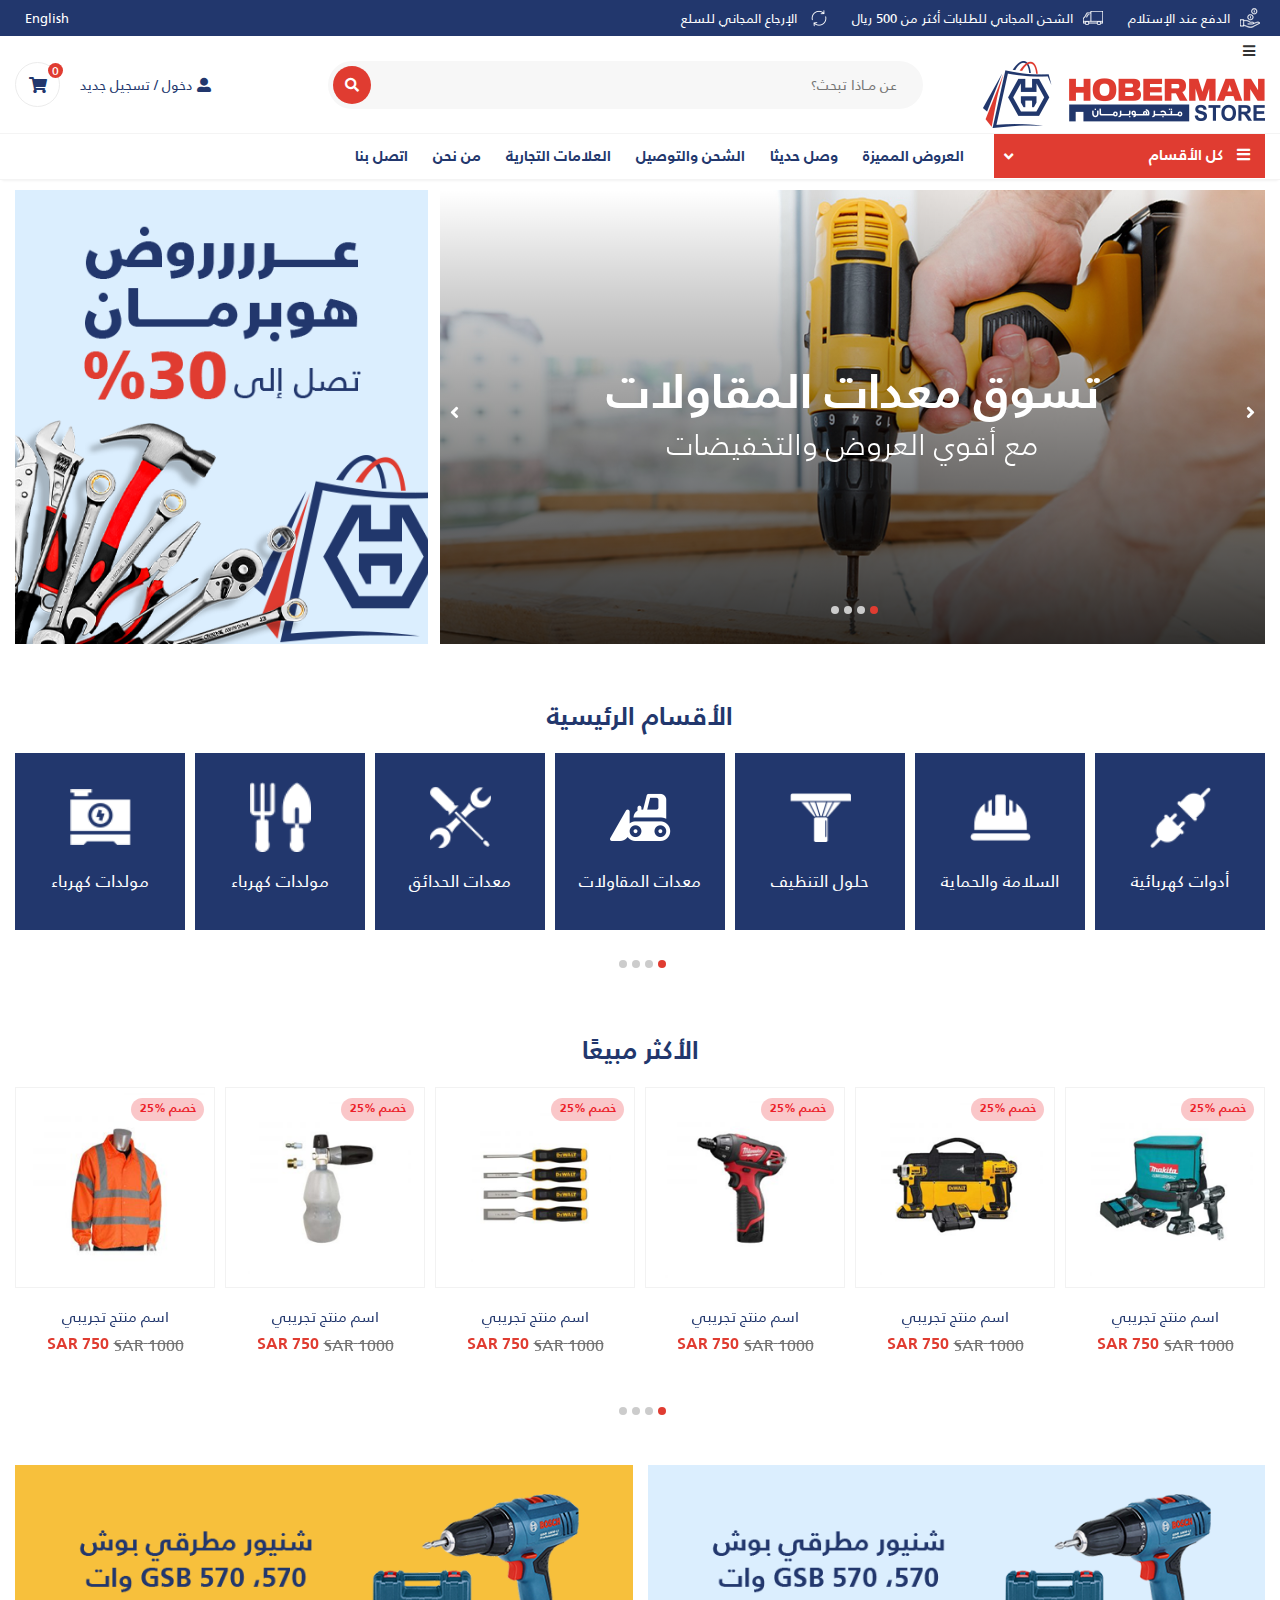
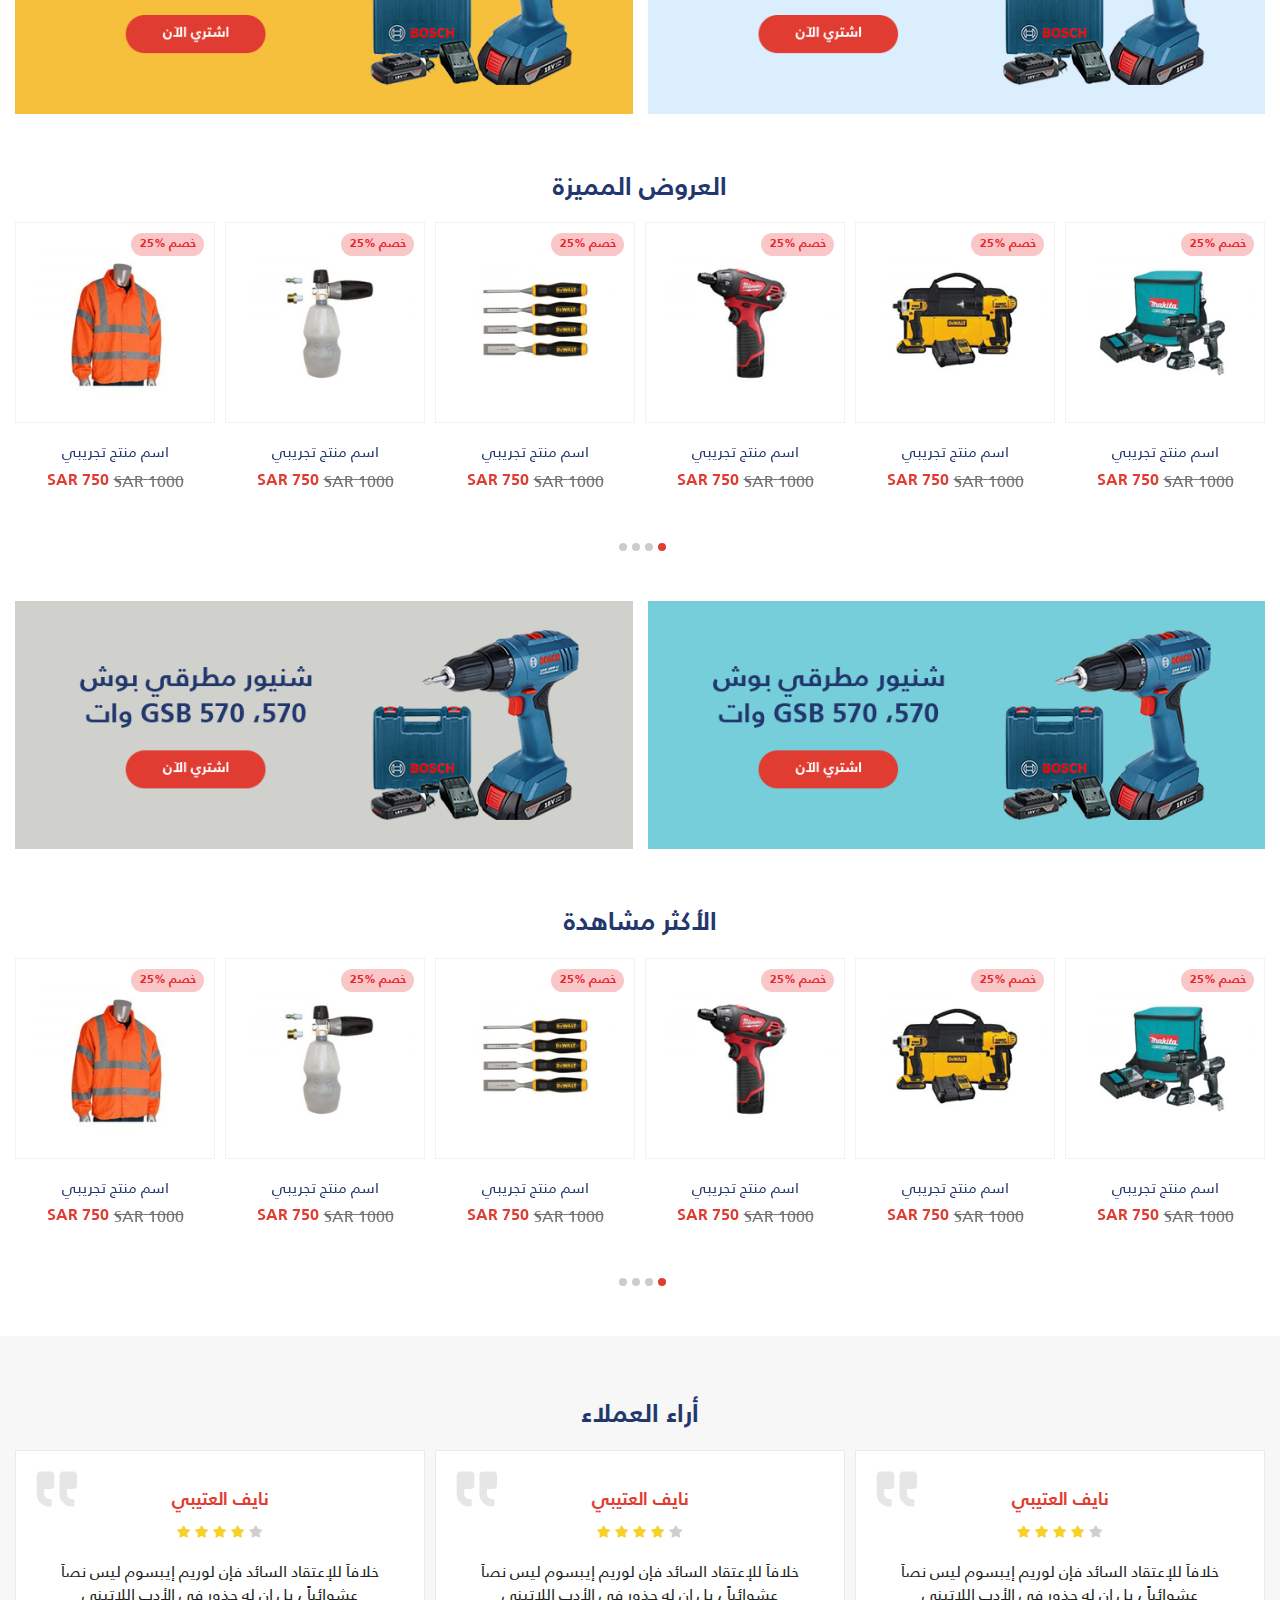
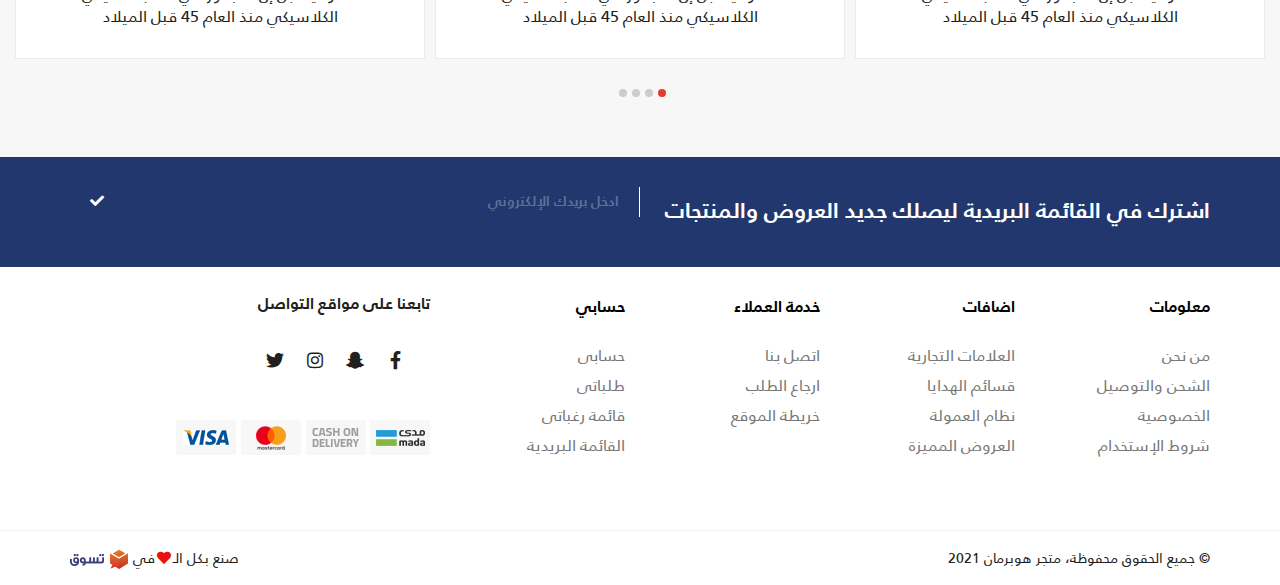
==== commit d9db3336: "edit style" ====
--- a/index.html
+++ b/index.html
@@ -1327,23 +1327,15 @@
 <!--******************************* start sp_Product***********************-->
 <div class="container-fluid">
   <div class="sp_Product">
-        <div class="pro-img r_">
-          <a href="#">
-            <img src="images/2.png">
-          </a>
-          <div class="pro-text">
-            <p>شنيور مطرقي بوش GSB 570 ،570 وات</p>
-            <button> اشتري الآن</button>
-          </div>
-        </div>
-        <div class="pro-img l_">
-          <a href="#">
-            <img src="images/2.png">
-          </a>
-          <div class="pro-text">
-            <p>شنيور مطرقي بوش GSB 570 ،570 وات</p>
-            <button> اشتري الآن</button>
-          </div>
+        <div class="pro-img">
+          <a href="#">
+            <img src="images/banner1.png">
+          </a>
+        </div>
+        <div class="pro-img">
+          <a href="#">
+            <img src="images/banner2.png">
+          </a>
         </div>
   </div>
 </div>
@@ -1773,23 +1765,15 @@
 
 <div class="container-fluid">
   <div class="most-watched sp_Product ">
-        <div class="pro-img r_backg">
-          <a href="#">
-            <img src="images/2.png">
-          </a>
-          <div class="pro-text">
-            <p>شنيور مطرقي بوش GSB 570 ،570 وات</p>
-            <button> اشتري الآن</button>
-          </div>
-        </div>
-        <div class="pro-img l_">
-          <a href="#">
-            <img src="images/2.png">
-          </a>
-          <div class="pro-text">
-            <p>شنيور مطرقي بوش GSB 570 ،570 وات</p>
-            <button> اشتري الآن</button>
-          </div>
+        <div class="pro-img">
+          <a href="#">
+            <img src="images/banner3.png">
+          </a>
+        </div>
+        <div class="pro-img">
+          <a href="#">
+            <img src="images/banner4.png">
+          </a>
         </div>
   </div>
 </div>
--- a/style/main.css
+++ b/style/main.css
@@ -146,12 +146,12 @@
   justify-content: center;
   font-size: 14px;
   color: rgb(255, 255, 255);
+  transition: .5s;
 }
 
 .bt_search:hover{
   color:rgb(224, 60, 49);
   background-color: transparent;
-  transition: .5s;
 }
 .input_div input{
   width: 100%;
@@ -179,7 +179,6 @@
 }
 .login_ .bt_user:hover{
   color:rgb(224, 60, 49);
-  transition: .5s;
 }
 .login_ .bt_user{
   font-size: 14px;
@@ -189,6 +188,8 @@
   display: flex;
   align-items: center;
   padding-left: 20px;
+  transition: .5s;
+
 }
 .user_{
   display: flex;
@@ -240,7 +241,7 @@
     order: 1;
   }
   .input_div{
-    width: 92%;
+    width: 100%;
     order: 3;
     padding:15px 0;
     margin: auto;
@@ -252,7 +253,7 @@
 }
 @media(max-width: 767px){
   .logo img{
-    width:81%;
+    width:92%;
     }
 }
 @media(max-width: 567px){
@@ -271,6 +272,7 @@
     display: flex;
     align-items: center;
   }
+  .owl-carousel .owl-item img{height: 100%;}
 }
 /* *******************************end login_main**************************** */
 
@@ -331,6 +333,7 @@
   display: flex;
   justify-content: space-between;
   align-items: center;
+  transition: .5s
 }
 
 .style_a i{
@@ -347,7 +350,6 @@
 }
 .style_a:hover{
   color: rgb(224, 60, 49);
-  transition: .5s;
   text-decoration: none;
 }
 .menu {
@@ -574,16 +576,17 @@
 }
 .Sections .anc_div{
   background-color: rgb(34, 55, 109);
-  padding:50px 0 30px;
+  padding:34px 0 30px;
   display: flex;
   flex-direction: column;
   align-items: center;
   margin-bottom: 30px;
+  transition:.5s;
+
 }
 .Sections .anc_div:hover{
   text-decoration: none;
   background-color: rgb(224, 60, 49);
-  transition:.5s;
 }
 .Sections .sec_img{
   height: 61px;
@@ -591,10 +594,12 @@
   display: flex;
   align-items: center;
   justify-content: center;
-  margin-bottom: 30px;
+  margin-bottom: 20px;
+
 }
 .Sections .anc_div img{
-  width: auto;
+  /* width: auto; */
+  max-width: 100%;
 }
 .Sections .anc_div p{
   font-size: 17px;
@@ -602,6 +607,7 @@
   color: rgb(255, 255, 255);
   text-transform: uppercase;
   font-weight: 400;
+  padding-bottom: 8px;
 }
 .Sections .owl-nav{
   display: none;
@@ -635,9 +641,10 @@
 .Producer_div{
   position: relative;
   border: 1px solid rgb(242, 242, 242);
-  padding: 10px 0px;
   overflow: hidden;
   margin-bottom: 20px;
+  transition: .5s;
+  padding: 0 9px 0;
 }
 .Producer_div p{
   background-color: rgb(250, 199, 201);
@@ -726,63 +733,20 @@
   display: flex;
   align-items: center;
   justify-content: center;
-  padding: 30px 60px 30px 70px;
-
+  overflow: hidden;
+}
+.sp_Product .pro-img:first-child  {
+  margin-left: 15px;
 }
 .pro-text{
   text-align: center;
 }
 .pro-img img{
-  margin-left: 60px;
+  max-width: 100%;
   transition: .5s;
 }
 .pro-img img:hover{
   transform: scale(1.1);
-}
-.pro-img.r_{
-  background-color: rgb(219, 238, 254);
-  margin-left: 15px;
-}
-.pro-img.l_{
-  background-color: rgb(208, 209, 204);
-}
-
-.pro-img.r_backg{
-  background-color: rgb(117, 206, 217);
-  margin-left: 15px;
-}
-
-.pro-img.l_backg{
-  background-color: rgb(208, 209, 204);
-  
-}
-
-.pro-text p{
-  font-size: 30px;
-  font-family: "Frutiger";
-  color: rgb(34, 55, 109);
-  font-weight:700;
-  text-align: center;
-  margin-bottom: 30px;
-
-}
-.pro-img button{
-  background-color: rgb(224, 60, 49);
-  width: 154px;
-  height: 42px;
-  border-radius: 21px;
-  font-size: 16px;
-  font-family: "Frutiger";
-  font-weight: 700;
-  color: rgb(255, 255, 255);
-  transition: .5s;
-  position: relative;
-}
-.pro-img button:hover{
-  transform: translateY(-10px);
-  box-shadow: 0 8px 15px rgba(0,0,0,.2);
-  background-color: transparent;
-  background-color: rgb(34, 55, 109);
 }
 
 @media(max-width:767px){
@@ -795,25 +759,17 @@
     flex-direction: column;
     margin: 0;
   }
-  .pro-img, .pro-img{
+
+  .pro-img a{
     margin-bottom: 15px;
-  }
-  .pro-img a{
-    margin-bottom: 20px;
-  }
-  .pro-img {
-    padding: 30px;
-  }
-  .pro-img.r_{
-    margin-left: 0;
-    margin-bottom: 15px;
-  }
-  .pro-img.r_backg{
-    margin-left: 0;
-    margin-bottom: 15px;
-  }
+    display: inline-block;
+  }
+
   .sp_Product{
     margin-bottom: 40px;
+  }
+  .sp_Product .pro-img:first-child  {
+    margin-left: 0px;
   }
 }
 /* ******************************* end sp_Product*********************** */
@@ -862,6 +818,12 @@
     margin-bottom: 20px;
   }
   
+}
+@media(max-width:576px){
+  .comment_div{
+    padding: 40px 6px 35px;
+
+  }
 }
 /* ******************************* end cust_reviews************************* */
 
@@ -943,7 +905,7 @@
 /* **************start footer************** */
 
 footer {
-  padding: 60px 0 70px ;
+  padding: 30px 0 70px ;
   border:none;
   border-bottom: 1px solid rgb(242, 242, 242);
 }
@@ -996,10 +958,13 @@
 .nest_list{
   padding:0;
 }
+.nest_list a{
+  transition: .5s;
+
+}
 .nest_list a:hover{
   text-decoration: none;
   color: rgb(224, 60, 49);
-  transition: .5s;
 }
 .nest_list li a{
   font-size: 16px;
@@ -1019,7 +984,6 @@
 @media (max-width: 991px) {
 .down_f  {
   position:relative;
-  padding-right:10px;
   text-align: right;
   display: flex;
   color: rgb(0, 0, 0);
@@ -1048,7 +1012,7 @@
 }
 .footer_social{
   text-align: center;
-  padding: 30px 0 30px;
+  padding: 30px 0 10px;
 
 }
 footer .f_list {
@@ -1079,7 +1043,7 @@
 footer .f_list .nest_list {
   display: none;
   display: inline;
-
+  padding-bottom: 13px;
 } 
 }
 
@@ -1103,6 +1067,7 @@
   .Follow_us h2{
     margin-bottom: 15px;
   }
+
 }
 
 /* **************end footer*************** */
@@ -1144,16 +1109,21 @@
   margin: 0 2px;
 
 }
+@media (max-width: 767px){
+.copyright .right{
+  padding: 6px 0 20px;
+}   
+.copyright .right p{
+  padding: 0;
+}
+}
 @media (max-width: 450px){
-  .copyright{
-    flex-direction: column;
-    justify-content: center;
-    height:85px;
-  }
-  .copyright .left p{
-    margin-bottom: 5px;
-
-  }
+.copyright{
+  flex-direction: column;
+  justify-content: center;
+  height:85px;
+}
+
 
 }
 /* **************end copy************** */
@@ -1178,7 +1148,7 @@
   z-index: 99;
   padding-top: 5px;
 }
-@media (max-width: 450px){
+@media (max-width: 500px){
   .sidenav {
     position: absolute;
   
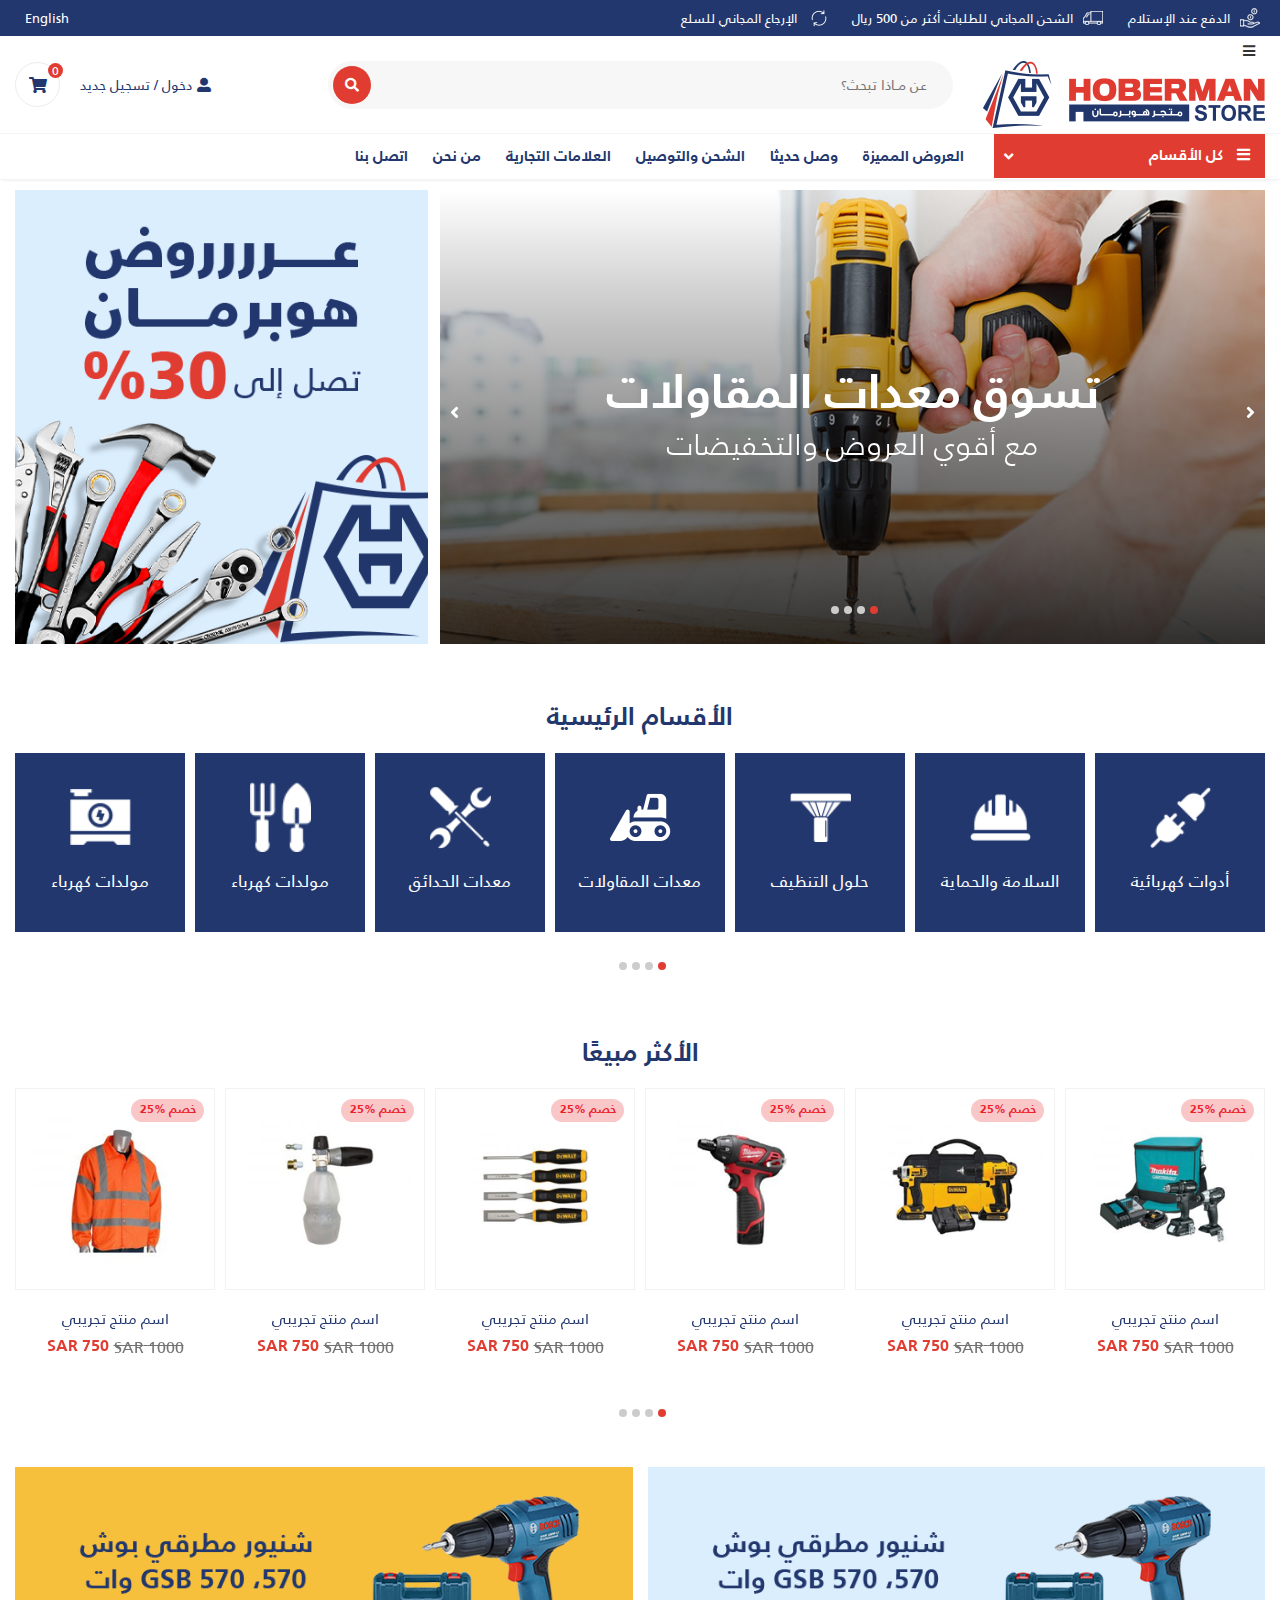
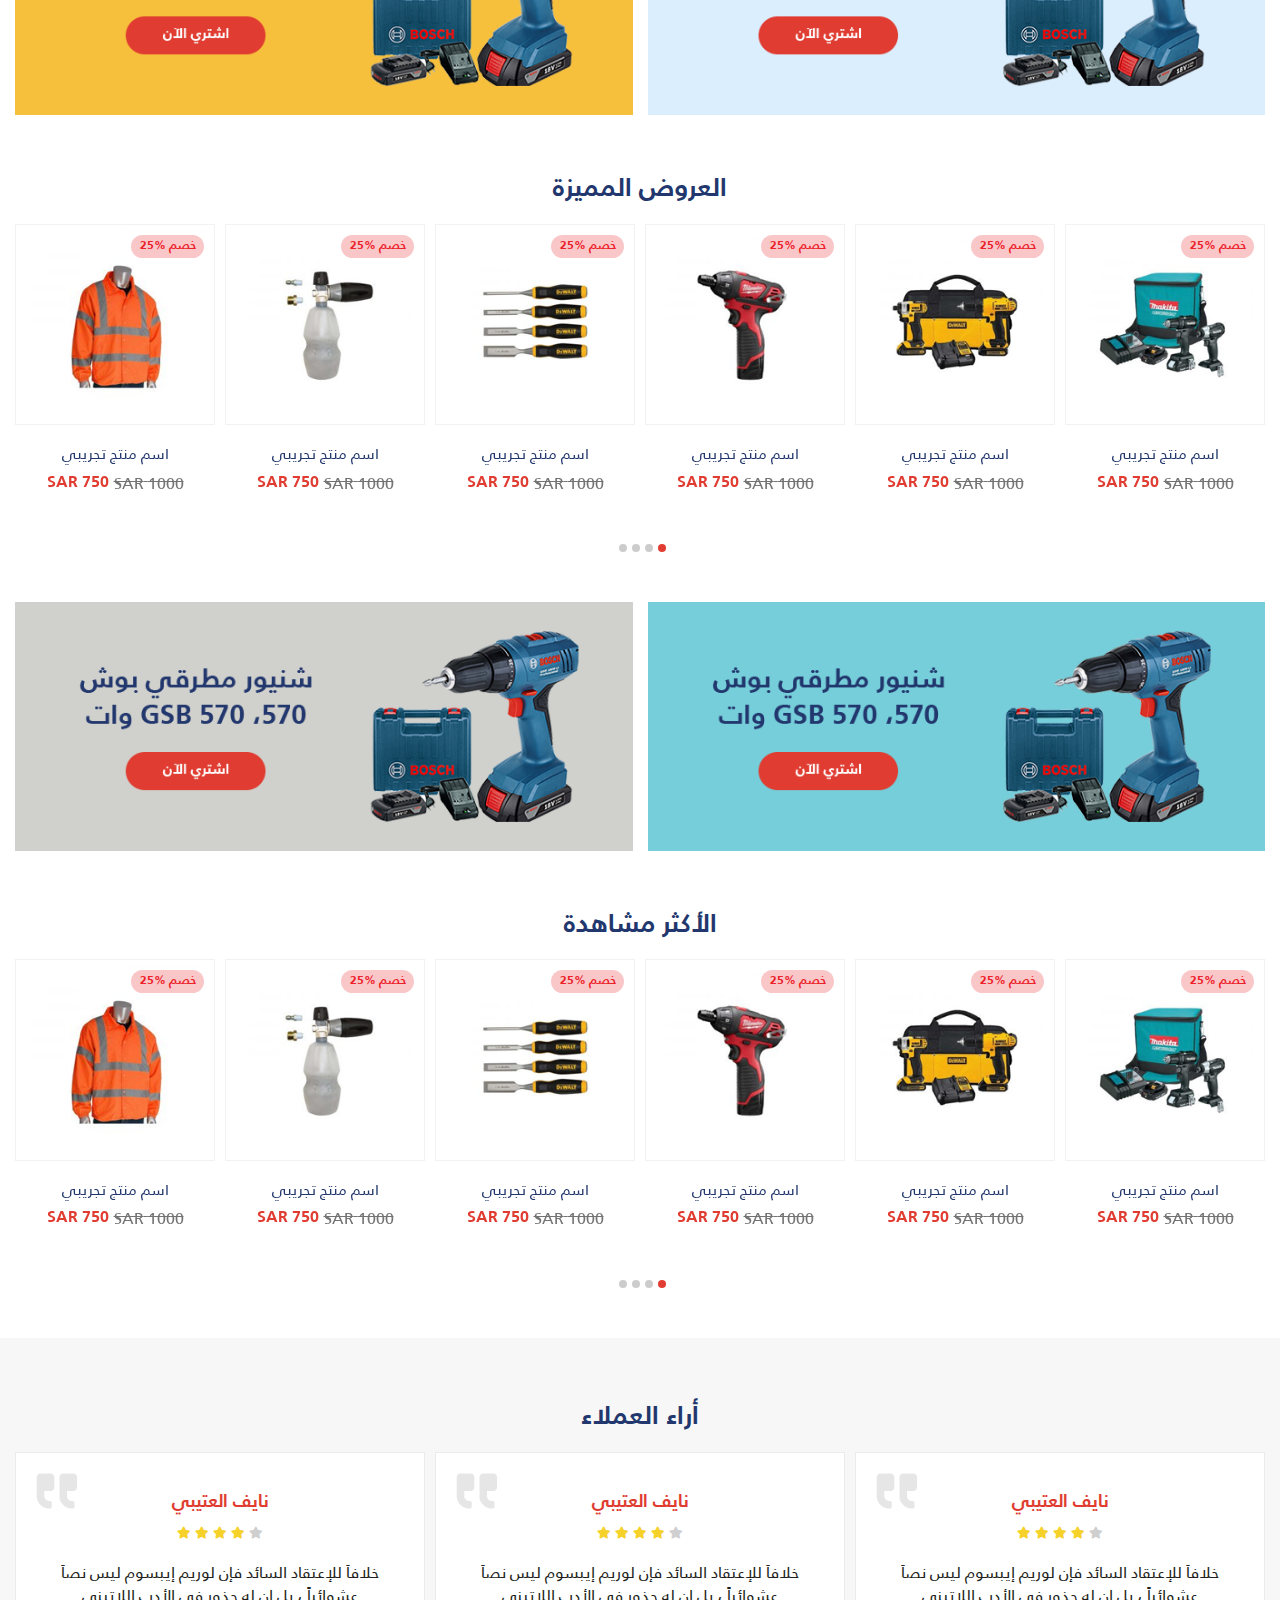
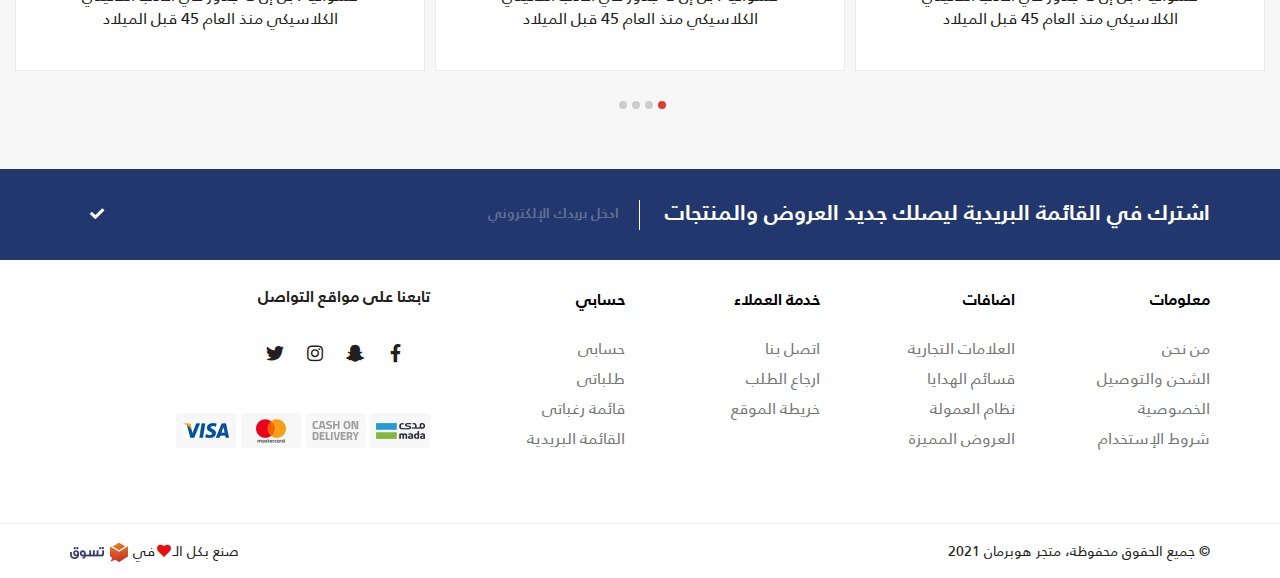
==== commit c7cfe2ec: "css edit" ====
--- a/index.html
+++ b/index.html
@@ -28,7 +28,7 @@
         <div class="icon_text"><div class="icon_div"><img src="images/icon/3.png"></div><p>الإرجاع المجاني للسلع</p></div>
       </div>
       <div class="left_top">
-        <a href="#">
+        <a href="./en.html">
           English
         </a>
       </div>
@@ -56,7 +56,7 @@
       </div>
     </div>
     <div class="login_">
-      <div class="user_">
+      <div class="user_ ">
         <button class="bt_user hidden-xs">
           <i class="fas fa-user-alt"></i>
           دخول / تسجيل جديد
@@ -64,13 +64,16 @@
         <button class="bt_user hidden-sm hidden-lg">
           <i class="fas fa-user-alt"></i>
         </button>
+        <div class="drop_log">
+          <a href="#">تسجيل دخول</a>
+          <a href="#">تسجيل  جديد</a>
+        </div>
       </div>
       <div class="shopping_">
         <button class="bt_shopping">
           <i class="fas fa-shopping-cart"></i>
           <span>0</span>
         </button>
-          
       </div>
     </div>
   </div>
--- a/style/main.css
+++ b/style/main.css
@@ -27,10 +27,14 @@
   font-style: normal;
   font-display: swap;
 }
-body{
-  font-family: 'Frutiger';
-}
-
+html[dir="rtl"] body{
+  direction: rtl;
+  font-family: "Frutiger";
+}
+html[dir="ltr"] body{
+  direction: ltr;
+  font-family: "Frutiger";
+}
 ul{
   list-style: none;
   padding: 0;
@@ -60,16 +64,27 @@
   align-items: center;
   height: 30px;
   padding-left: 10px;
+}
+html[dir="rtl"] .lang_top{
+  padding-left: 10px;
+  
+}
+html[dir="ltr"] .lang_top{
+  padding-right: 10px;
 
 }
 .right_top, .icon_text{
   display: flex;
   align-items: center;
 }
-.icon_text{
+html[dir="rtl"] .icon_text{
   margin-right: 5px;
   margin-left: 20px;
 }
+html[dir="ltr"] .icon_text{
+  margin-left: 5px;
+  margin-right: 20px;
+}
 .icon_text p{
   font-size: 13px;
   font-family: "Frutiger";
@@ -78,9 +93,14 @@
 }
 .icon_div{
   width: 20px;
+  display:flex;
+  align-items: center;
+}
+html[dir="rtl"] .icon_div{
   margin-left: 10px;
-  display:flex;
-  align-items: center;
+}
+html[dir="ltr"] .icon_div{
+  margin-right: 10px;
 }
 .icon_div img{
   max-width: 100%;
@@ -115,7 +135,12 @@
   background:transparent;
   border:none;
   font-size: 18px bold;
+}
+html[dir="rtl"] .menu_icon{
   padding:0 10px 0 15px;
+}
+html[dir="ltr"] .menu_icon{
+  padding:0 15px 0 10px;
 }
 .menu_icon:hover{
   color: rgb(224, 60, 49);
@@ -125,8 +150,8 @@
   padding: 5px 0;
   width: 25%;
 }
+
 .input_div{
-  padding: 20px 30px 20px 0;
   width: 50%;
 }
 .div_input{
@@ -136,7 +161,6 @@
 .bt_search{
   position: absolute;
   top: 5px;
-  left: 5px;
   border-radius: 50%;
   background-color: rgb(224, 60, 49);
   width: 38px;
@@ -148,7 +172,12 @@
   color: rgb(255, 255, 255);
   transition: .5s;
 }
-
+html[dir="rtl"] .bt_search{
+  left: 5px;
+}
+html[dir="ltr"] .bt_search{
+  right: 5px;
+}
 .bt_search:hover{
   color:rgb(224, 60, 49);
   background-color: transparent;
@@ -159,12 +188,16 @@
   height: 48px;
   border: 1px solid transparent;
   border-radius: 24px;
+  font-size: 14px;
+  font-family: "Frutiger";
+  color: rgb(187, 187, 187);
+  font-weight: 400;
+}
+html[dir="rtl"] .input_div input{
   padding-right: 25px;
-  font-size: 14px;
-  font-family: "Frutiger";
-  color: rgb(187, 187, 187);
-  font-weight: 400;
-
+}
+html[dir="ltr"] .input_div input{
+  padding-left: 25px;
 }
 .input_div input:focus{
   outline: 0;
@@ -174,8 +207,17 @@
 .login_{
   display: flex;
   justify-content: flex-end;
+  width: 25%;
+}
+html[dir="rtl"] .login_{
   float: left;
-  width: 25%;
+}
+html[dir="ltr"] .login_{
+  float: right;
+}
+.user_{
+  position: relative;
+
 }
 .login_ .bt_user:hover{
   color:rgb(224, 60, 49);
@@ -187,16 +229,60 @@
   color: rgb(34, 55, 109);
   display: flex;
   align-items: center;
+  transition: .5s;
+}
+.drop_log{
+  position: absolute;
+  top: 34px;
+  left: -40px;
+  width: 130px;
+  text-align: center;
+  background: #fff;
+  z-index: 99;
+  width: 140px;
+  text-align: center;
+  background: #fff;
+  z-index: 99;
+  box-shadow: 0px 5px 14px 0px rgb(0 0 0 / 20%);
+  padding: 15px 20px;
+  font-size: 15px;
+  font-family: "Frutiger";
+  font-weight: 400;
+  color: rgb(34, 55, 109);
+  opacity: 0;
+  visibility: hidden;
+  transition: .5s;
+}
+html[dir="rtl"] .drop_log{
+  right: 0
+}
+html[dir="ltr"] .drop_log{
+  left: 0;;
+}
+.user_:hover .drop_log{
+  opacity: 1;
+  visibility: visible;
+}
+.drop_log a{transition: .5s;}
+.drop_log a:hover{
+  text-decoration: none;
+  color:rgb(224, 60, 49);
+}
+html[dir="rtl"] .login_ .bt_user{
   padding-left: 20px;
-  transition: .5s;
-
+}
+html[dir="ltr"] .login_ .bt_user{
+  padding-right: 20px;
 }
 .user_{
   display: flex;
   align-items: center;
 }
-.bt_user i{
+html[dir="rtl"] .bt_user i{
   padding-left:5px ;
+}
+html[dir="ltr"] .bt_user i{
+  padding-right: 5px;
 }
 .shopping_ .bt_shopping{
   width: 45px;
@@ -210,6 +296,13 @@
   position: relative;
   font-size: 16px;
   color: rgb(34, 55, 109);
+}
+html[dir="rtl"] .shopping_ .bt_shopping span{
+  right: -4px;
+
+}
+html[dir="ltr"] .shopping_ .bt_shopping span{
+  left: -4px;
 
 }
 .shopping_ .bt_shopping span{
@@ -221,7 +314,6 @@
   color: rgb(255, 255, 255);
   position: absolute;
   top: 0;
-  right: -4px;
   transition: .2s; 
   display: flex;
   align-items: center;
@@ -265,14 +357,25 @@
     width: 40px;
   }
   .menu_icon{
+    font-size: 18px;
+  }
+  html[dir="rtl"]   .menu_icon{
     padding-right: 0;
-    font-size: 18px;
+  }
+  html[dir="ltr"]   .menu_icon{
+    padding-left: 0;
   }
   .logo{
     display: flex;
     align-items: center;
   }
   .owl-carousel .owl-item img{height: 100%;}
+  html[dir="rtl"] .drop_log{
+    left: -40px;
+  }
+  html[dir="ltr"] .drop_log{
+    right: -40px;;
+  }
 }
 /* *******************************end login_main**************************** */
 
@@ -297,30 +400,44 @@
   font-size: 15px;
   color: rgb(255, 255, 255);
   text-transform: uppercase;
+  font-family: "Frutiger";
+  font-weight: 700;
+}
+html[dir="rtl"] .bt_nav{
   text-align: right;
   padding-right: 15px;
-  font-family: "Frutiger";
-  font-weight: 700;
+}
+html[dir="ltr"] .bt_nav{
+  text-align: left;
+  padding-left: 15px;
 }
 .megamenu{
   position:absolute;
   top:44px;
   background-color: rgb(247, 247, 247);
-  right: 0;
   width: 271px;
+  z-index: 99;
   padding: 10px 20px;
-  z-index: 99;
   display: flex;
   flex-direction: column;
   opacity: 0;
   visibility: hidden;
   transition: .5s;
 }
-
-
+html[dir="rtl"] .megamenu{
+  right: 0;
+}
+html[dir="ltr"] .megamenu{
+  left: 0;
+}
 .mega_end{
+  padding-bottom:270px ;
+}
+html[dir="rtl"] .mega_end{
   right:544px;
-  padding-bottom:270px ;
+}
+html[dir="ltr"] .mega_end{
+  left:544px;
 }
 .style_a {
   font-size: 15px;
@@ -369,7 +486,25 @@
 }
 .menu .submenu {
   position:absolute;
-  top: 0;
+  top: -8px;
+  background-color: rgb(247, 247, 247);
+  width: 271px;
+  padding: 10px 20px;
+  z-index: 99;
+  display: flex;
+  flex-direction: column;
+  opacity: 0;
+  visibility: hidden;
+  transition: .5s;
+}
+html[dir="rtl"] .menu .submenu{
+  right: 252px;
+}
+html[dir="ltr"] .menu .submenu{
+  left: 252px;
+}
+.submenu {
+  position:absolute;
   background-color: rgb(247, 247, 247);
   right: 252px;
   width: 271px;
@@ -381,34 +516,25 @@
   visibility: hidden;
   transition: .5s;
 }
-.submenu {
-  position:absolute;
-  /* top: 0; */
-  background-color: rgb(247, 247, 247);
-  right: 252px;
-  width: 271px;
-  padding: 10px 20px;
-  z-index: 99;
-  display: flex;
-  flex-direction: column;
-  opacity: 0;
-  visibility: hidden;
-  transition: .5s;
-}
-
 .menu .submenu > li.dropdown:hover > .submenu {
   opacity: 1;
   visibility: visible;
 }
-
-
-.bt_nav .fa-bars{
-padding-left: 10px;
+html[dir="rtl"] .bt_nav .fa-bars{
+  padding-left: 10px;
+}
+html[dir="ltr"] .bt_nav .fa-bars{
+  padding-right: 10px;
 }
 .fa-angle-down{
   position: absolute;
+  top:15px
+}
+html[dir="rtl"] .fa-angle-down{
   left: 10px;
-  top:15px
+}
+html[dir="ltr"] .fa-angle-down{
+  right: 10px;
 }
 .nav_bar{
   display: flex;
@@ -417,16 +543,25 @@
   display: flex;
   align-items: center;
   padding: 12px 30px 12px 0;
-
+}
+html[dir="rtl"] .nav_{
+  padding: 12px 30px 12px 0;
+}
+html[dir="ltr"] .nav_{
+  padding: 12px 0px  12px 30px;
 }
 .nav_ .anc_nav{
-  margin-left: 25px;
   font-size: 15px;
   font-family: "Frutiger";
   color: rgb(34, 55, 109);
   font-weight: 700;
   text-transform: uppercase;
-
+}
+html[dir="rtl"] .nav_ .anc_nav{
+  margin-left: 25px;
+}
+html[dir="ltr"] .nav_ .anc_nav{
+  margin-right: 25px;
 }
 .nav_ .anc_nav:hover{
   text-decoration: none;
@@ -476,11 +611,16 @@
   content:"";
   position:absolute;
   top:0;
-  left:0;
   width:100%;
   height:100%;
   background: linear-gradient(0deg, rgba(0,0,0,1) 0%, rgba(0,0,0,0) 100%);
   opacity:0.8;
+}
+html[dir="rtl"] .slider .slide_img:after{
+  left:0;
+}
+html[dir="ltr"] .slider .slide_img:after{
+  right:0;
 }
 .text_slide h1{
   font-size: 48px;
@@ -496,7 +636,6 @@
   font-weight: 300;
   text-align: center;
 }
-
 .slider .owl-nav{
   display: flex;
   justify-content: space-between;
@@ -504,11 +643,10 @@
 .slider .owl-dots{
   position: absolute;
   bottom: 30px;
+  left:50%;
   transform: translatex(-50%);
-  left: 50%;
   font-size: 18px;
   color: rgb(255, 255, 255);
-
 }
 .slider .owl-carousel .owl-nav button.owl-next,
 .owl-carousel .owl-nav button.owl-prev{
@@ -517,14 +655,23 @@
   top: 57%;
   font-size: 18px;
   color: rgb(255, 255, 255);
-
 }
 .slider .owl-carousel .owl-nav button.owl-next{
+  z-index: 1;
+}
+html[dir="rtl"] .slider .owl-carousel .owl-nav button.owl-next{
   left:10px;
-  z-index: 1;
+}
+html[dir="ltr"] .slider .owl-carousel .owl-nav button.owl-next{
+  right:10px;
+}
+html[dir="rtl"] .slider .owl-carousel .owl-nav button.owl-prev{
+  right:10px;
+}
+html[dir="ltr"] .slider .owl-carousel .owl-nav button.owl-prev{
+  left:10px;
 }
 .slider .owl-carousel .owl-nav button.owl-prev{
-  right: 10px;
   z-index: 1;
 }
 @media(max-width:767px){
@@ -582,6 +729,7 @@
   align-items: center;
   margin-bottom: 30px;
   transition:.5s;
+  height: 179px;
 
 }
 .Sections .anc_div:hover{
@@ -598,7 +746,6 @@
 
 }
 .Sections .anc_div img{
-  /* width: auto; */
   max-width: 100%;
 }
 .Sections .anc_div p{
@@ -608,6 +755,8 @@
   text-transform: uppercase;
   font-weight: 400;
   padding-bottom: 8px;
+  text-align: center;
+  width: 94%;
 }
 .Sections .owl-nav{
   display: none;
@@ -621,7 +770,13 @@
   border-radius: 50%;
   width: 8px;
   height: 8px;
+  
+}
+html[dir="rtl"] .owl-dot{
   margin-left: 5px;
+}
+html[dir="ltr"] .owl-dot{
+  margin-right: 5px;
 }
   .owl-dot.active{
   background-color: rgb(224, 60, 49)!important;
@@ -630,6 +785,9 @@
 @media(max-width:767px){
   .Sections{
     margin-bottom: 40px;
+  }
+  .Sections .anc_div{
+    height: 160px;
   }
 }
 /* *******************************end Sections****************************  */
@@ -652,7 +810,6 @@
   height: 23px;
   position: absolute;
   top: 10px;
-  right: 10px;
   font-size: 12px;
   font-family: "Frutiger";
   font-weight: 700;
@@ -662,7 +819,12 @@
   display: flex;
   justify-content: center;
   align-items: center;
-  
+}
+html[dir="rtl"] .Producer_div p{
+  right: 10px;
+}
+html[dir="ltr"] .Producer_div p{
+  left: 10px;
 }
 .Producer_div img{
   max-width: 100%;
@@ -701,7 +863,12 @@
   font-weight: 400;
   color: #737373;
   text-decoration: line-through;
+}
+html[dir="rtl"] .item .price .pri_num span{
   margin-left: 5px;
+}
+html[dir="ltr"] .item .price .pri_num span{
+  margin-right: 5px;
 }
 .item .price .pri_num p{
   font-size: 16px;
@@ -735,8 +902,12 @@
   justify-content: center;
   overflow: hidden;
 }
-.sp_Product .pro-img:first-child  {
+
+html[dir="rtl"] .sp_Product .pro-img:first-child{
   margin-left: 15px;
+}
+html[dir="ltr"] .sp_Product .pro-img:first-child{
+  margin-right: 15px;
 }
 .pro-text{
   text-align: center;
@@ -768,10 +939,14 @@
   .sp_Product{
     margin-bottom: 40px;
   }
-  .sp_Product .pro-img:first-child  {
+  html[dir="rtl"] .sp_Product .pro-img:first-child{
     margin-left: 0px;
   }
-}
+  html[dir="ltr"] .sp_Product .pro-img:first-child{
+    margin-right: 0px;
+  }
+}
+
 /* ******************************* end sp_Product*********************** */
 
 /* ******************************* start cust_reviews************************* */
@@ -784,7 +959,7 @@
   border:1px solid rgb(235, 235, 235);
   background-color: rgb(255, 255, 255);
   position: relative;
-  padding:40px 35px 30px;
+  padding:40px 35px 40px;
   margin-bottom: 30px;
 }
 .comment_div h2{
@@ -805,7 +980,12 @@
 .comment_div .img-comment{
   position:absolute;
   top: 20px;
-  left: 20px;
+}
+html[dir="rtl"] .comment_div .img-comment{
+  left: 20px;;
+}
+html[dir="ltr"] .comment_div .img-comment{
+  right: 20px;
 }
 .comment_div p{
   font-size: 16px;
@@ -846,18 +1026,26 @@
 .sub_parant .inp_div{
   width: 50%;
   position: relative;
+  display: flex;
+  align-items: center;
 }
 .sub_parant input{
   width: 100%;
   border: none;
-  border-right: 1px solid rgb(255, 255, 255);
   background-color: rgb(34, 55, 109);
   height: 30px;
-  padding-right: 20px;
   font-size: 14px;
   font-family: "Frutiger";
   color: #606f96;
   font-weight: 700;
+}
+html[dir="rtl"] .sub_parant input{
+  padding-right: 20px;
+  border-right: 1px solid rgb(255, 255, 255);
+}
+html[dir="ltr"] .sub_parant input{
+  padding-left: 20px;
+  border-left: 1px solid rgb(255, 255, 255);
 }
 .sub_parant ::placeholder{
     color: #606f96
@@ -865,11 +1053,15 @@
 .inp_div i{
   position: absolute;
   top: 7px;
+}
+html[dir="rtl"] .inp_div i{
   left: 20px;
+}
+html[dir="ltr"] .inp_div i{
+  right: 20px;
 }
 .sub_parant input:focus{
   outline: 0;
-
 }
 @media(max-width:767px){
   .sub_parant {
@@ -919,8 +1111,12 @@
 }
 .social-media{
   display: flex;
+}
+html[dir="rtl"] .social-media{
   margin: 0 15px 40px 0;
-
+}
+html[dir="ltr"] .social-media{
+  margin: 0 40px 15px 0;
 }
 .social-media .social{
   border-radius: 50%;
@@ -933,7 +1129,6 @@
   color: rgb(35, 31, 32);
   text-transform: uppercase;
   transition: .5s;
-
 }
 .social-media .social:hover{
   color: rgb(255, 255, 255);
@@ -994,8 +1189,13 @@
   font-size: 15px;
   line-height: 24px;
   text-decoration: none; 
+  line-height: 30px;
+}
+html[dir="rtl"] .f_list .nest_list li a{
   margin-right: 10px;
-  line-height: 30px;
+}
+html[dir="ltr"] .f_list .nest_list li a{
+  margin-left: 10px;
 }
 footer .down_f :hover{
   text-decoration: none;
@@ -1013,7 +1213,6 @@
 .footer_social{
   text-align: center;
   padding: 30px 0 10px;
-
 }
 footer .f_list {
   padding: 0; 
@@ -1032,13 +1231,16 @@
   line-height: 3.273;
   font-weight: 900;
 }
-.down_f:after {
-  left: 0; }
+  html[dir="rtl"] .down_f:after {
+    left: 0;
+  }
+  html[dir="ltr"] .down_f:after {
+    right: 0;
+  }
   .down_f[aria-expanded="true"]:after {
   content: "\f106"; } 
   .down_f{margin-bottom: 0;}
 }
-
 @media (min-width: 991px) {
 footer .f_list .nest_list {
   display: none;
@@ -1051,8 +1253,11 @@
   footer{
     padding-bottom: 20px;
   }
-  footer .f_list .nest_list{
+  html[dir="rtl"] footer .f_list .nest_list {
     text-align: right;
+  }
+  html[dir="ltr"] footer .f_list .nest_list {
+    text-align: left;
   }
   footer .down_f{
     line-height: 45px;
@@ -1062,7 +1267,12 @@
   }
   .social-media{
     margin: 0px 0px 15px 0;
-
+  }
+  html[dir="rtl"] .social-media {
+    margin: 0px 0px 15px 0;
+  }
+  html[dir="ltr"] .social-media{
+    margin: 0px 15px 0px 0;
   }
   .Follow_us h2{
     margin-bottom: 15px;
@@ -1099,16 +1309,21 @@
   font-family: "Frutiger";
   font-weight: 400;
   color: rgb(35, 31, 32);
+  display: flex;
+  align-items: center;
+  padding: 17px 0;
+}
+html[dir="rtl"] .copyright .right p {
   margin-left: 5px;
-  display: flex;
-  align-items: center;
-  padding: 17px 0;
+}
+html[dir="ltr"] .copyright .right p{
+  margin-right: 5px;
 }
 .copyright  i{
   color: #e71111;
   margin: 0 2px;
-
-}
+}
+
 @media (max-width: 767px){
 .copyright .right{
   padding: 6px 0 20px;
@@ -1141,25 +1356,35 @@
   position: fixed;
   z-index: 1;
   top: 0;
-  right: 0;
   background-color: #182a5a;
   overflow-x: hidden;
   transition: 0.5s;
   z-index: 99;
   padding-top: 5px;
 }
+html[dir="rtl"] .sidenav{
+  right: 0;
+}
+html[dir="ltr"] .sidenav{
+  left: 0;
+}
 @media (max-width: 500px){
   .sidenav {
     position: absolute;
   
   }
 #main{
+  overflow-y:0 ;
+
+}
+html[dir="rtl"] #main{
   margin-right: 0px!important;
-  overflow-y:0 ;
+}
+html[dir="ltr"] #main{
+  margin-left: 0px!important;
 }
 }
 .sidenav a {
-  padding: 10px 20px 10px 0;
   text-decoration: none;
   font-size: 15px;
   font-family:"Frutiger";
@@ -1170,6 +1395,13 @@
   transition: 0.3s;
   border-bottom: 1px solid #30406b;
 }
+
+html[dir="rtl"] .sidenav a{
+  padding: 10px 20px 10px 31px;
+}
+html[dir="ltr"] .sidenav a{
+  padding: 10px 31px 20px 20px;
+}
 .sidenav a:hover {
   color: #ffffff;
 }
@@ -1177,11 +1409,16 @@
   border: none;
 }
 .lang_menu .lang_h, .lang_lin{
-  padding: 10px 20px 10px 0;
   font-size: 15px;
   font-family:"Frutiger";
   font-weight: 400;
   color: rgb(153, 174, 232);
+}
+html[dir="rtl"] .lang_menu .lang_h, .lang_lin{
+  padding: 10px 20px 10px 0;
+}
+html[dir="ltr"] .lang_menu .lang_h, .lang_lin{
+  padding: 10px 0 20px 20px;
 }
 .lang_menu .lang_h{
   background-color: #22376d;
@@ -1199,6 +1436,7 @@
 }
 
 #main {
+  position: relative;
   transition:.5s;
 }
 
@@ -1207,6 +1445,7 @@
 }
 .ovr_{
   overflow-y: hidden;
+  overflow: hidden;
 }
 .moboverlay {
   position: fixed;
@@ -1238,14 +1477,17 @@
   line-height: 3.273;
   font-weight: 900;
 }
-.dirplink:after {
-  left: 20px; }
-  .drop_[aria-expanded="true"]:after {
-  content: "\f106"; } 
-  .drop_{margin-bottom: 0;}
-  :after, :before{
-    left:20px
-  }
+html[dir="rtl"] :after, :before{
+  left: 20px;
+}
+html[dir="ltr"] :after, :before {
+  right: 20px;
+}
+.drop_[aria-expanded="true"]:after {
+content: "\f106"; } 
+.drop_{margin-bottom: 0;}
+
+
 /* ****************************end menu*********************************** */
 
 
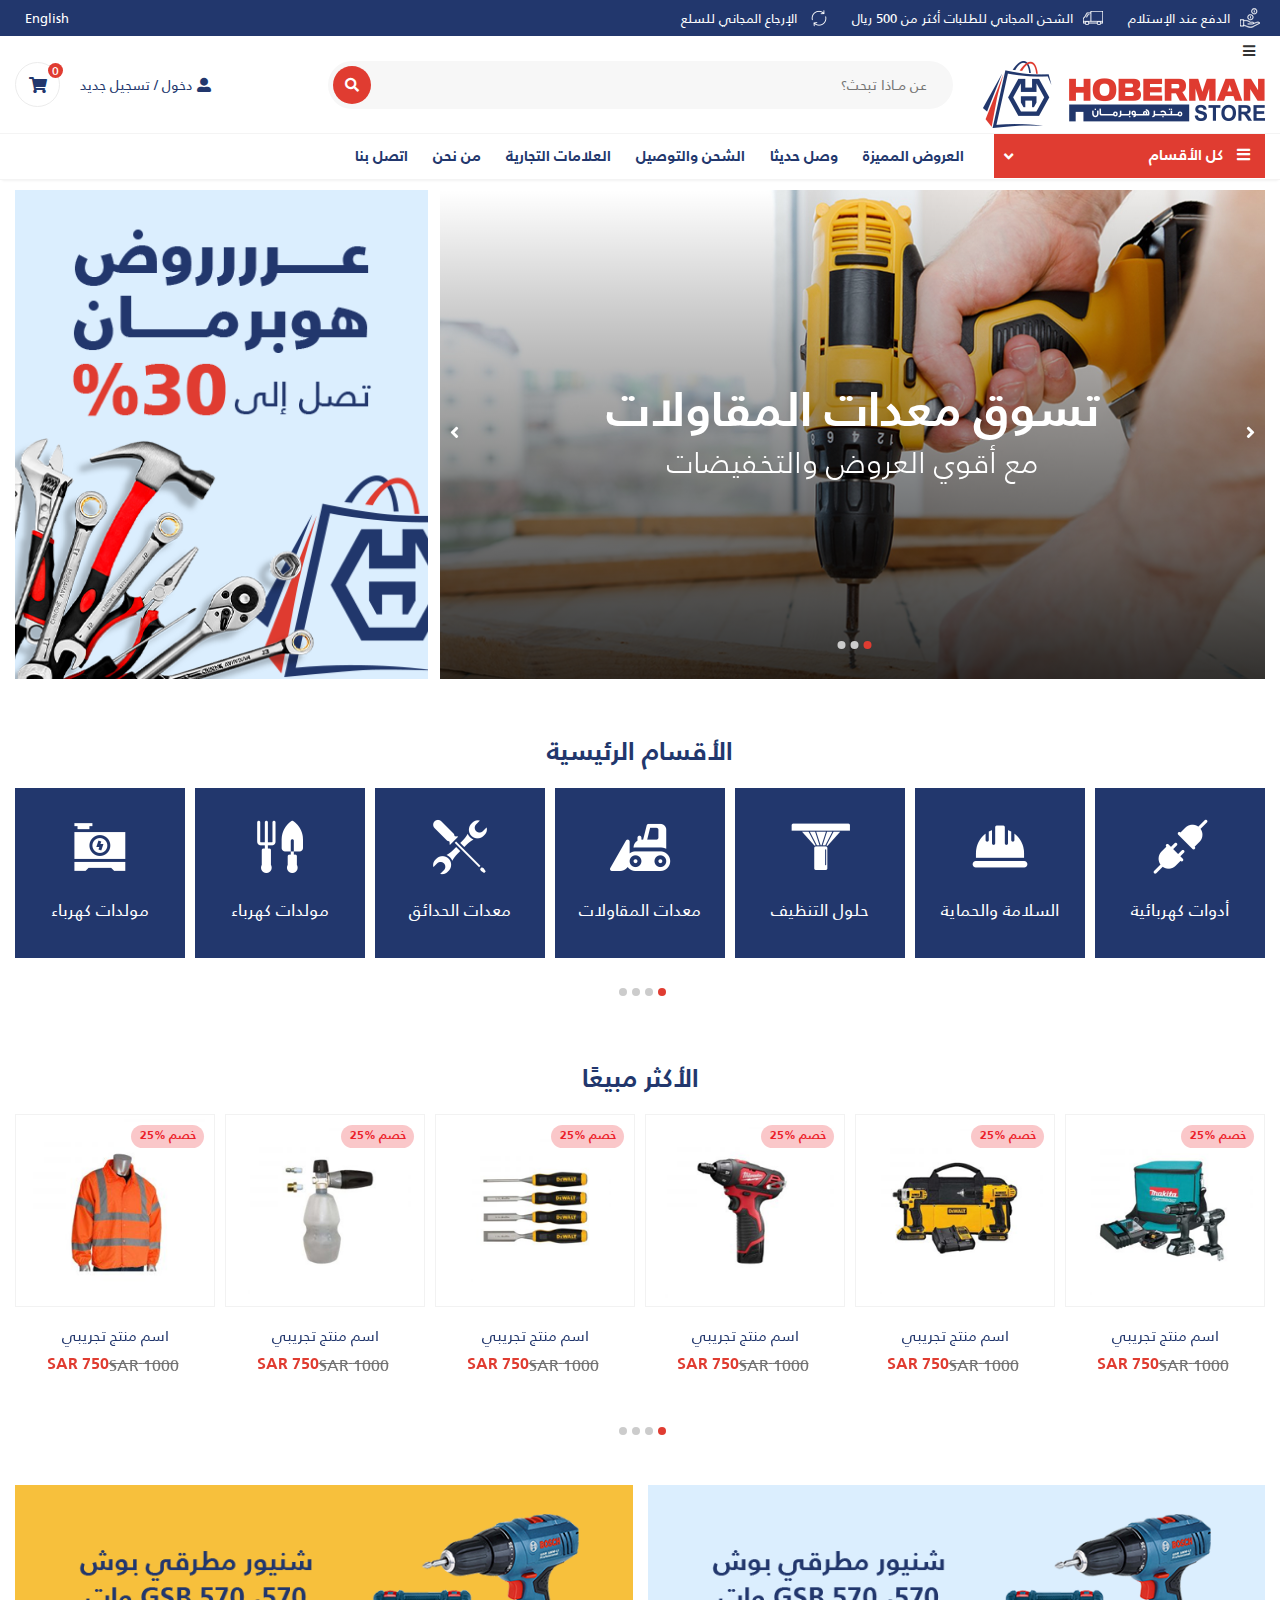
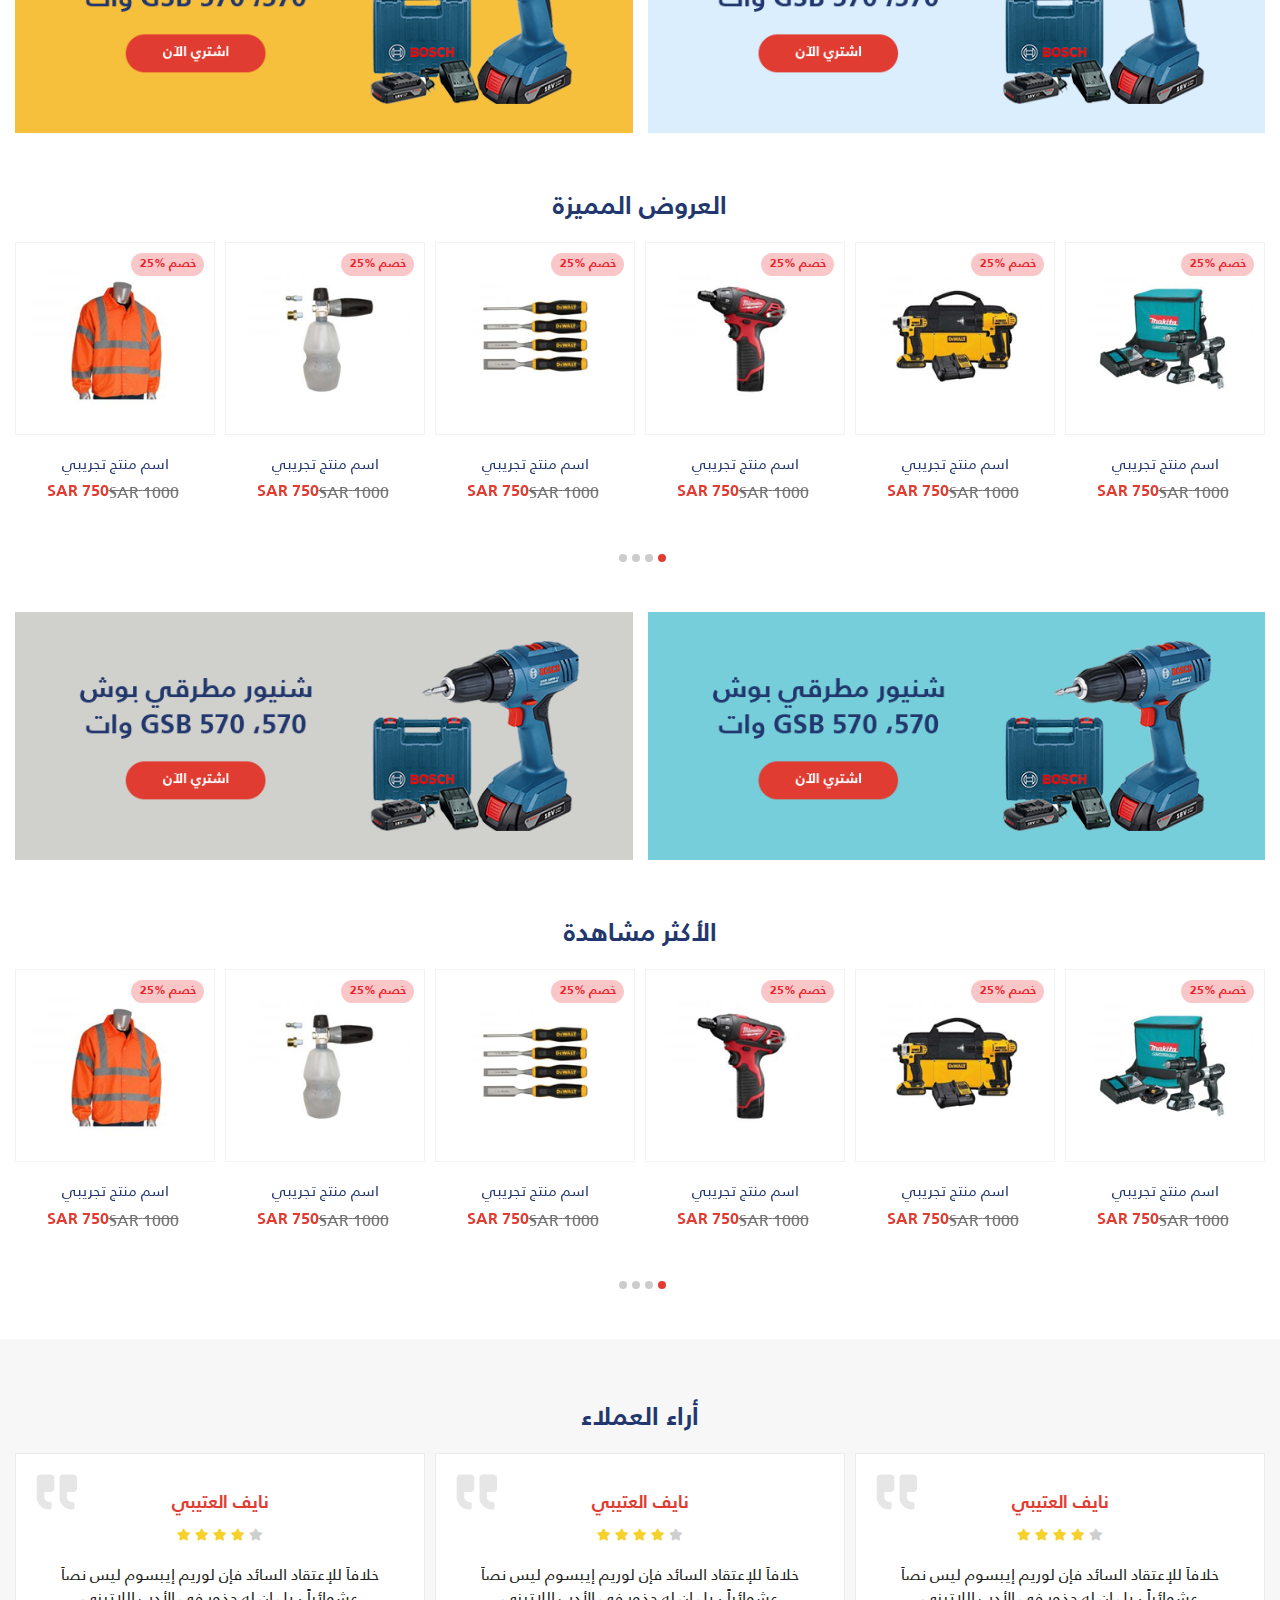
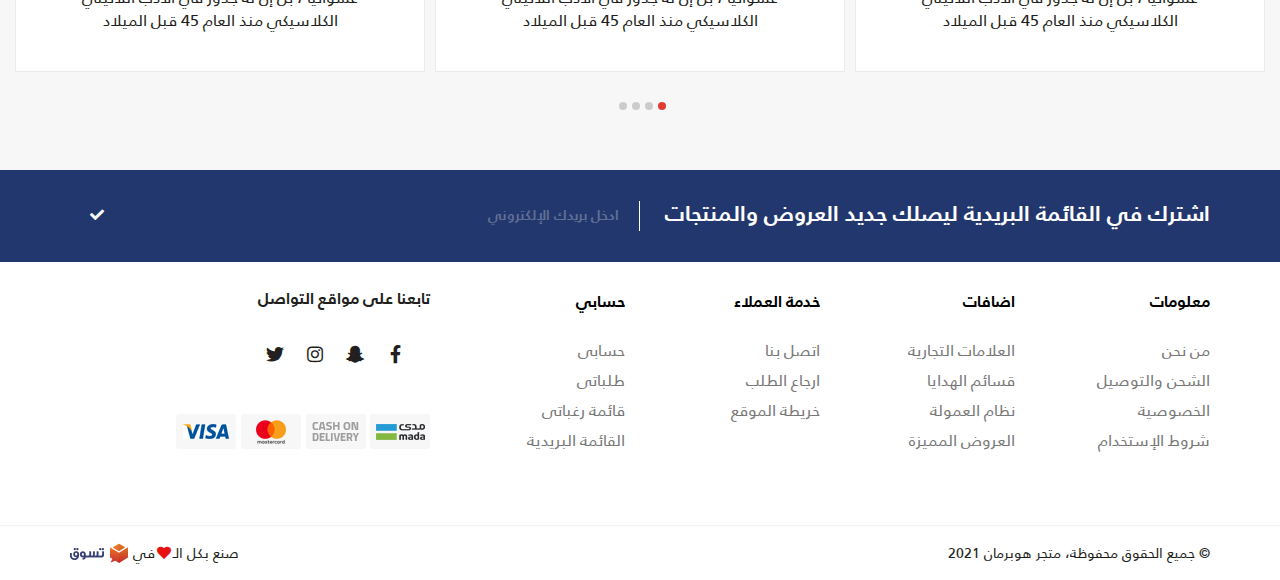
==== commit 5825ad8e: "edit css" ====
--- a/index.html
+++ b/index.html
@@ -231,7 +231,7 @@
   <li>
     <div class="lang_menu">
       <h3 class="lang_h">اللغة</h3>
-    <a href="#">English</a>
+    <a href="./en.html">English</a>
     </div>
   </li>
 </ul>
@@ -622,48 +622,44 @@
           <div class="owl-carousel">
             <div class="item">
               <div class="slide_img">
-                <a href="#">
-                  <img src="images/slider.png">
-                </a>
-                <div class="text_slide">
-                  <h1>تسوق معدات المقاولات</h1>
-                  <p>مع أقوي العروض والتخفيضات</p>
+                <div class="acpect">
+                  <a href="#" class="anc_slider">
+                    <img src="images/slider.png">
+                  </a>
+                  <div class="text_slide">
+                    <h1>تسوق معدات المقاولات</h1>
+                    <p>مع أقوي العروض والتخفيضات</p>
+                  </div>
                 </div>
               </div>
             </div>
             <div class="item">
               <div class="slide_img">
-                <a href="#">
-                  <img src="images/slider.png">
-                </a>
-                <div class="text_slide">
-                  <h1>تسوق معدات المقاولات</h1>
-                  <p>مع أقوي العروض والتخفيضات</p>
+                <div class="acpect">
+                  <a href="#" class="anc_slider">
+                    <img src="images/55.jpg">
+                  </a>
+                  <div class="text_slide">
+                    <h1>تسوق معدات المقاولات</h1>
+                    <p>مع أقوي العروض والتخفيضات</p>
+                  </div>
                 </div>
               </div>
             </div>
             <div class="item">
               <div class="slide_img">
-                <a href="#">
-                  <img src="images/slider.png">
-                </a>
-                <div class="text_slide">
-                  <h1>تسوق معدات المقاولات</h1>
-                  <p>مع أقوي العروض والتخفيضات</p>
+                <div class="acpect">
+                  <a href="#" class="anc_slider">
+                    <img src="images/slider.png">
+                  </a>
+                  <div class="text_slide">
+                    <h1>تسوق معدات المقاولات</h1>
+                    <p>مع أقوي العروض والتخفيضات</p>
+                  </div>
                 </div>
               </div>
             </div>
-            <div class="item">
-              <div class="slide_img">
-                <a href="#">
-                  <img src="images/slider.png">
-                </a>
-                <div class="text_slide">
-                  <h1>تسوق معدات المقاولات</h1>
-                  <p>مع أقوي العروض والتخفيضات</p>
-                </div>
-              </div>
-            </div>
+
         </div>
         </div>
         <div class="slide_left">
--- a/style/main.css
+++ b/style/main.css
@@ -252,18 +252,27 @@
   opacity: 0;
   visibility: hidden;
   transition: .5s;
+  display: flex;
+  flex-direction: column;
+  align-items: center;
+}
+.drop_log a:first-child{
+  margin-bottom: 5px;
 }
 html[dir="rtl"] .drop_log{
-  right: 0
+  right: 0;
 }
 html[dir="ltr"] .drop_log{
-  left: 0;;
+  left: 0;
 }
 .user_:hover .drop_log{
   opacity: 1;
   visibility: visible;
 }
-.drop_log a{transition: .5s;}
+.drop_log a{
+  transition: .5s;
+  color: rgb(34, 55, 109);
+}
 .drop_log a:hover{
   text-decoration: none;
   color:rgb(224, 60, 49);
@@ -371,10 +380,10 @@
   }
   .owl-carousel .owl-item img{height: 100%;}
   html[dir="rtl"] .drop_log{
-    left: -40px;
+    right: -60px;
   }
   html[dir="ltr"] .drop_log{
-    right: -40px;;
+    left: -60px;;
   }
 }
 /* *******************************end login_main**************************** */
@@ -445,20 +454,24 @@
   font-weight: 400;
   text-transform: uppercase;
   color:rgb(34, 55, 109);
-  padding:15px 0;
+  padding:10px 0;
   border-bottom: 1px solid #dedede;
   display: flex;
   justify-content: space-between;
   align-items: center;
   transition: .5s
 }
+.style_a:hover>i{
+  color: rgb(224, 60, 49);
+}
 
 .style_a i{
-  font-size: 8px;
+  font-size: 15px;
   color: #989898;
   text-transform: uppercase;
-}
-.menu:last-child a{
+  transition: .5s;
+}
+.menu .style_a:last-child{
   border: none;
 }
 .bt_nav:hover + .megamenu,.megamenu:hover{
@@ -486,7 +499,7 @@
 }
 .menu .submenu {
   position:absolute;
-  top: -8px;
+  top: 0;
   background-color: rgb(247, 247, 247);
   width: 271px;
   padding: 10px 20px;
@@ -498,10 +511,11 @@
   transition: .5s;
 }
 html[dir="rtl"] .menu .submenu{
-  right: 252px;
-}
+  right: 272px;
+}
+
 html[dir="ltr"] .menu .submenu{
-  left: 252px;
+  left: 272px;
 }
 .submenu {
   position:absolute;
@@ -674,6 +688,19 @@
 .slider .owl-carousel .owl-nav button.owl-prev{
   z-index: 1;
 }
+.anc_slider {
+  display: block;
+  /* position: relative; */
+  padding-bottom: 59.2347314202%;
+}
+.anc_slider img{
+  position: absolute;
+  top: 0;
+  left: 0;
+  /* width: 100%; */
+  height: 100%;
+  object-fit: cover;
+}
 @media(max-width:767px){
   .slider{
     display: flex;
@@ -701,12 +728,13 @@
 }
 @media(max-width:576px){
   .slider .slide_img{
-    height: 332px;
+    height: 315px;
   }
   .text_slide p{
     font-size: 27px;
   }
 }
+
 /*  *******************************end slider****************************  */
 
 /* *******************************start Sections****************************  */
@@ -723,13 +751,18 @@
 }
 .Sections .anc_div{
   background-color: rgb(34, 55, 109);
-  padding:34px 0 30px;
   display: flex;
   flex-direction: column;
   align-items: center;
-  margin-bottom: 30px;
   transition:.5s;
-  height: 179px;
+  position: absolute;
+  top: 0;
+  left: 0;
+  width: 100%;
+  height: 100%;
+  display: flex;
+  align-items: center;
+  justify-content: center;
 
 }
 .Sections .anc_div:hover{
@@ -746,7 +779,8 @@
 
 }
 .Sections .anc_div img{
-  max-width: 100%;
+  width: auto;
+  height: auto;
 }
 .Sections .anc_div p{
   font-size: 17px;
@@ -782,13 +816,18 @@
   background-color: rgb(224, 60, 49)!important;
 
 }
+.Sections .item{
+  position: relative;
+  padding-bottom: 100%;
+}
 @media(max-width:767px){
   .Sections{
     margin-bottom: 40px;
   }
-  .Sections .anc_div{
-    height: 160px;
-  }
+
+}
+.Sections .owl-dots{
+  margin-top: 30px;
 }
 /* *******************************end Sections****************************  */
 
@@ -804,6 +843,7 @@
   transition: .5s;
   padding: 0 9px 0;
 }
+
 .Producer_div p{
   background-color: rgb(250, 199, 201);
   width: 73px;
@@ -829,10 +869,9 @@
 .Producer_div img{
   max-width: 100%;
   transition: .5s;
-}
-.Producer_div:hover img{
-  transform: translateY(-15px);
-}
+
+}
+
 .item .price{
   text-align: center;
   margin-bottom: 50px;
@@ -856,6 +895,7 @@
 .item .price .pri_num{
   display: flex;
   justify-content: center;
+  align-items: center;
 }
 .item .price .pri_num span{
   font-size: 16px;
@@ -865,10 +905,10 @@
   text-decoration: line-through;
 }
 html[dir="rtl"] .item .price .pri_num span{
+  margin-right: 5px;
+}
+html[dir="ltr"] .item .price .pri_num span{
   margin-left: 5px;
-}
-html[dir="ltr"] .item .price .pri_num span{
-  margin-right: 5px;
 }
 .item .price .pri_num p{
   font-size: 16px;
@@ -878,14 +918,33 @@
 }
 .best_seller .owl-nav{
   display: none;
+}
+@media(min-width:1400px){
+  .Producer_div img{
+    height: 286px;
+  }
+}
+@media(max-width:1300px){
+  .Producer_div img{
+    height: 191px;
+  }
 }
 @media(max-width:767px){
   .best_seller{
     margin-bottom: 40px;
   }
+  .Producer_div img{
+    height: 156px;
+  }
   .item .price{
     margin-bottom: 20px;
   }
+  
+}
+@media(max-width:576px){
+  .Producer_div img{
+    height: 140px;
+  }
 }
 /* *******************************end best_seller**************************** */
 
@@ -901,6 +960,7 @@
   align-items: center;
   justify-content: center;
   overflow: hidden;
+  width: 50%;
 }
 
 html[dir="rtl"] .sp_Product .pro-img:first-child{
@@ -1190,6 +1250,9 @@
   line-height: 24px;
   text-decoration: none; 
   line-height: 30px;
+}
+.nest_list{
+  margin-bottom: 20px;
 }
 html[dir="rtl"] .f_list .nest_list li a{
   margin-right: 10px;
@@ -1347,12 +1410,19 @@
 
 
 
-
-
+#main.active{
+  
+}
+html[dir="rtl"] #main.active{
+  transform: translateX(-260px);
+}
+html[dir="ltr"] #main.active{
+  transform: translateX(260px);
+}
 /* ****************************start menu*********************************** */
 .sidenav {
   height: 100%;
-  width: 0;
+  width: 260px;
   position: fixed;
   z-index: 1;
   top: 0;
@@ -1363,27 +1433,12 @@
   padding-top: 5px;
 }
 html[dir="rtl"] .sidenav{
-  right: 0;
+  right: -260px;
 }
 html[dir="ltr"] .sidenav{
-  left: 0;
-}
-@media (max-width: 500px){
-  .sidenav {
-    position: absolute;
-  
-  }
-#main{
-  overflow-y:0 ;
-
-}
-html[dir="rtl"] #main{
-  margin-right: 0px!important;
-}
-html[dir="ltr"] #main{
-  margin-left: 0px!important;
-}
-}
+  left: -260px;
+}
+
 .sidenav a {
   text-decoration: none;
   font-size: 15px;
@@ -1436,7 +1491,6 @@
 }
 
 #main {
-  position: relative;
   transition:.5s;
 }
 
@@ -1444,7 +1498,6 @@
   .sidenav a {font-size: 14px;}
 }
 .ovr_{
-  overflow-y: hidden;
   overflow: hidden;
 }
 .moboverlay {
@@ -1497,3 +1550,6 @@
 
 
 
+.bt_nav-div .dropdown{
+  position: unset;
+}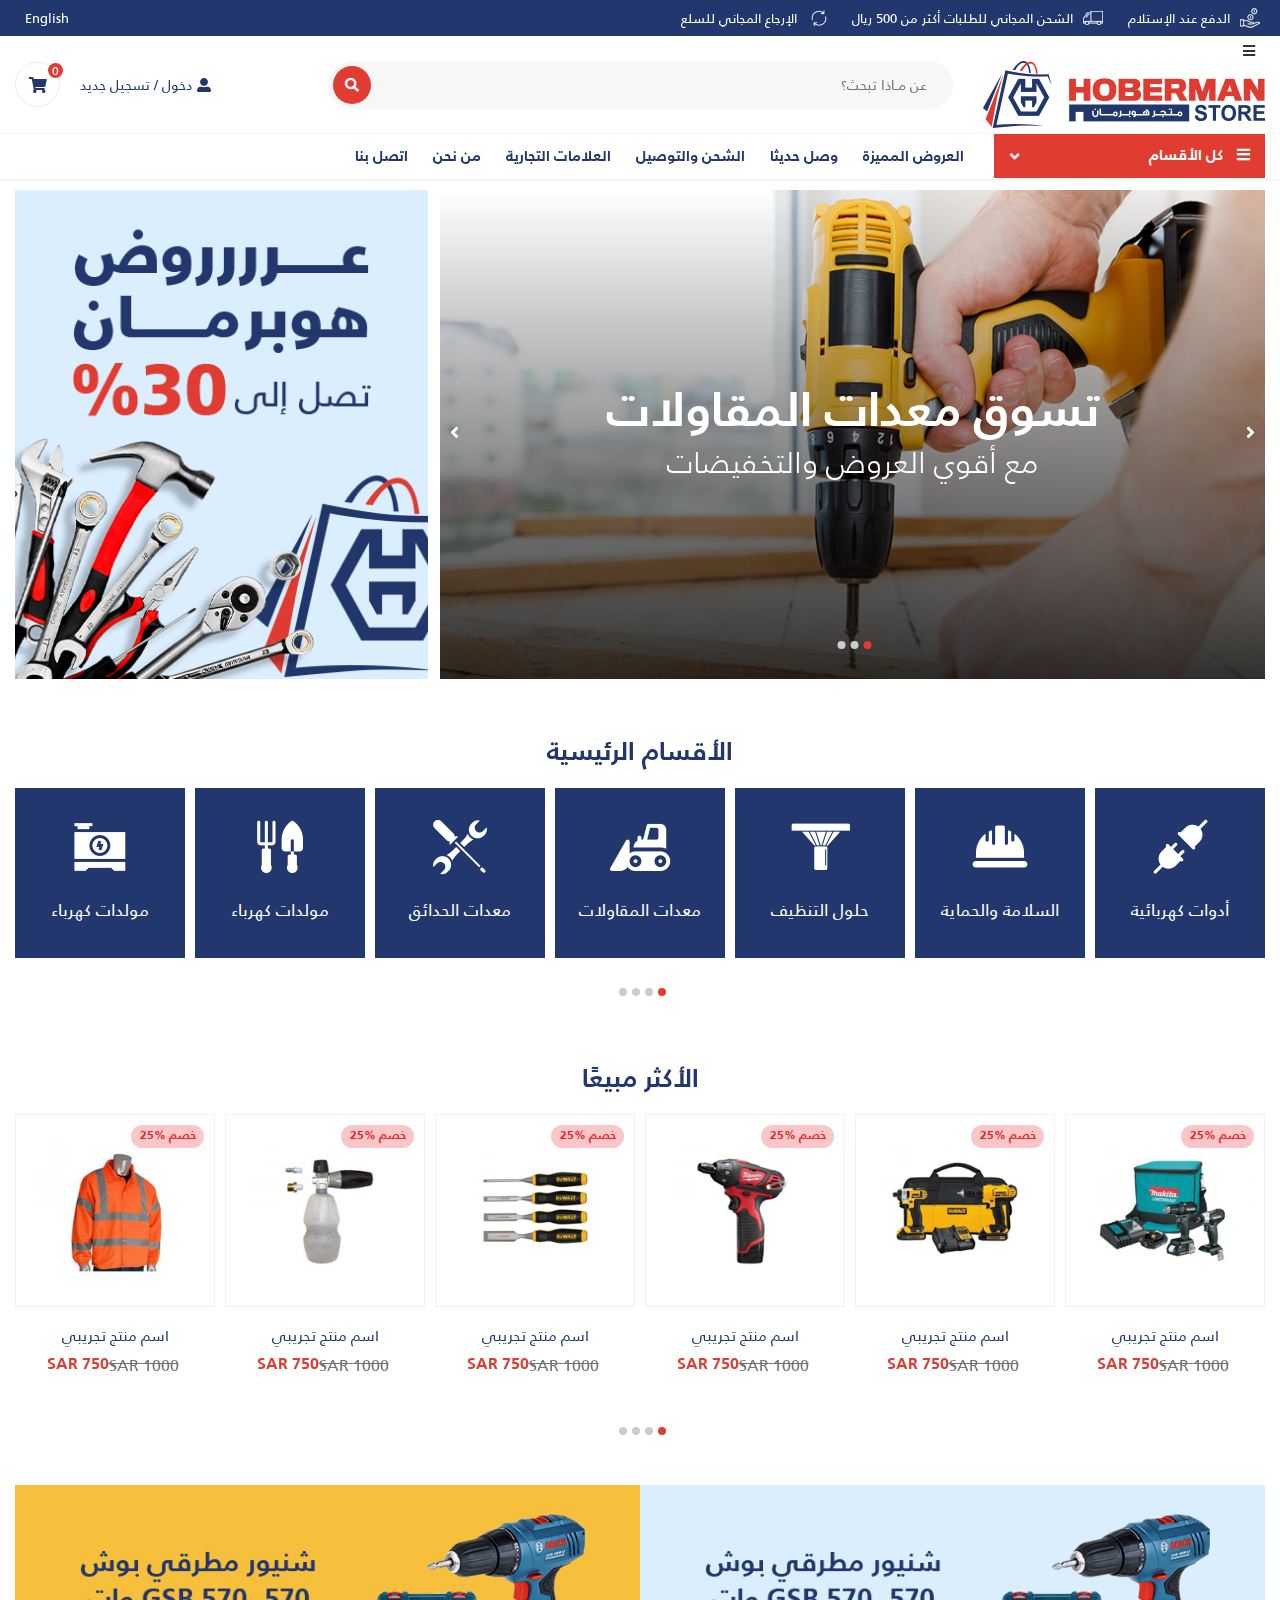
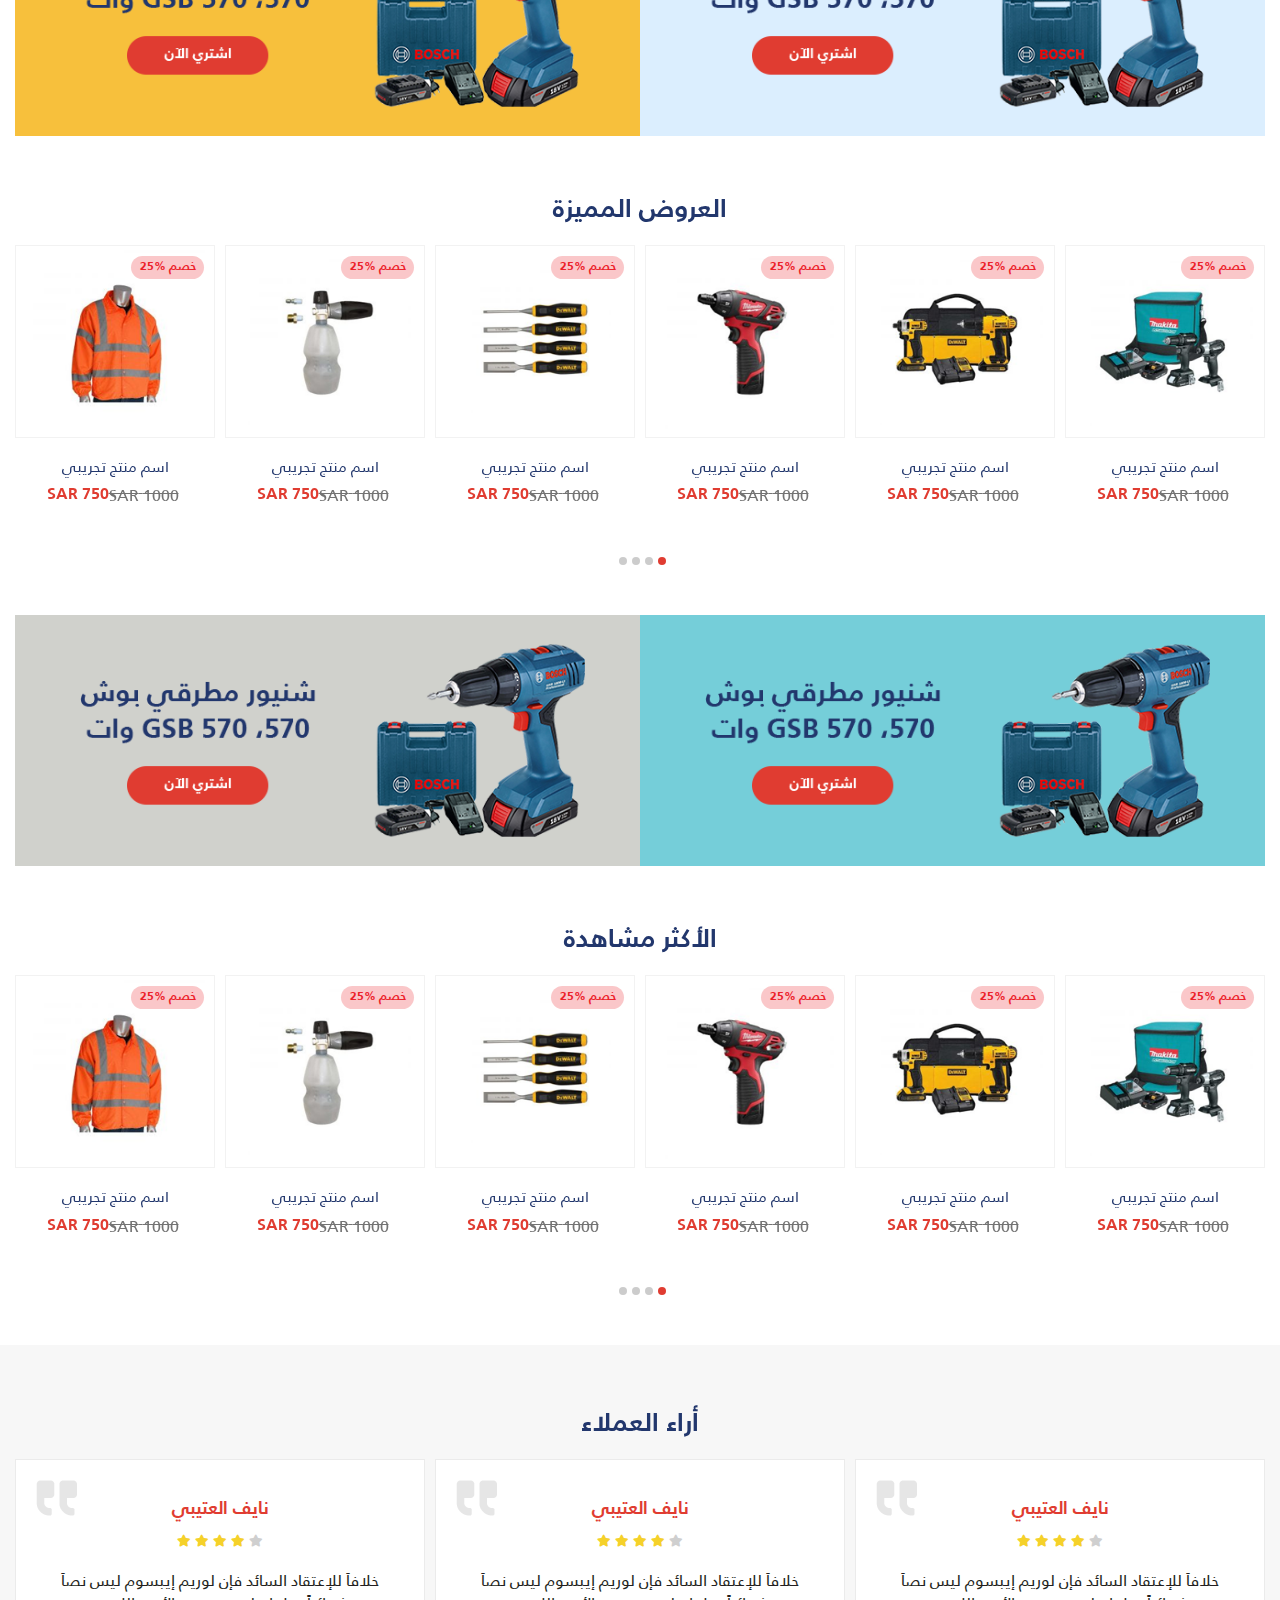
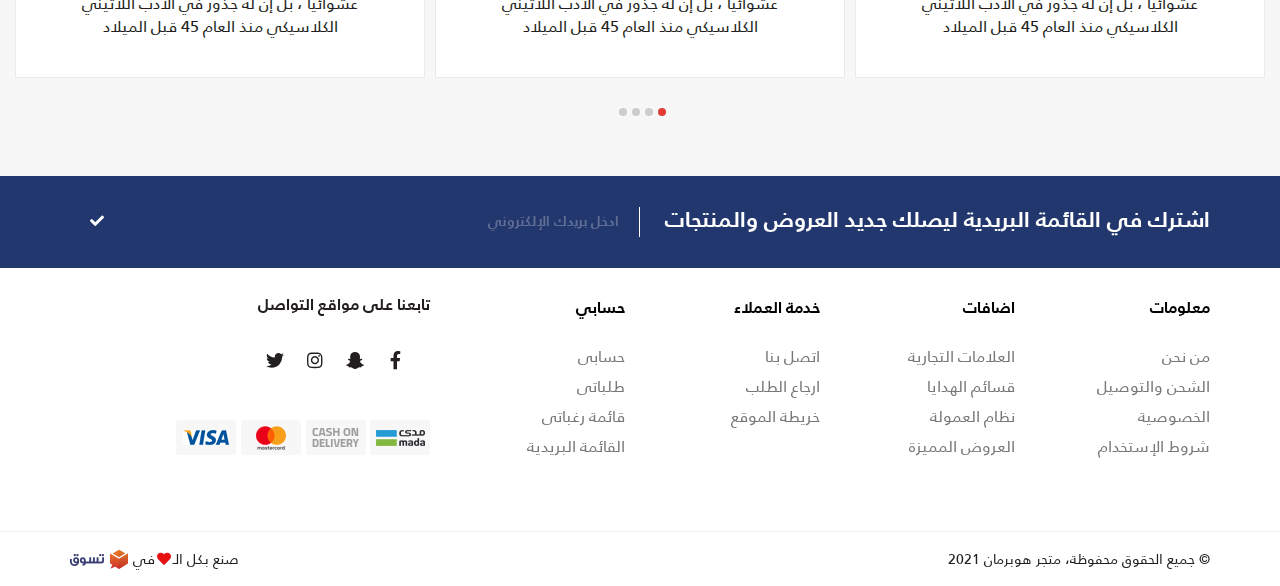
==== commit f7a92be0: "edit css" ====
--- a/index.html
+++ b/index.html
@@ -1,5 +1,6 @@
 <!DOCTYPE html>
 <html lang="ar" dir="rtl">
+
 <head>
   <meta charset="UTF-8">
   <meta http-equiv="X-UA-Compatible" content="IE=edge">
@@ -13,2485 +14,2499 @@
   <title>HOBERMAN</title>
 
 </head>
+
 <body>
-<!-- *******************************start lang-top****************************  -->
-
-<div id="main">
-  <div class="moboverlay"></div>
-
-<div class="lang-main">
-  <div class="container-fluid">
-    <div class="lang_top">
-      <div class="right_top">
-        <div class="icon_text"><div class="icon_div"><img src="images/icon/1.png"></div><p> الدفع عند الإستلام</p></div>
-        <div class="icon_text"><div class="icon_div"><img src="images/icon/2.png"></div><p>الشحن المجاني للطلبات أكثر من 500 ريال</p></div>
-        <div class="icon_text"><div class="icon_div"><img src="images/icon/3.png"></div><p>الإرجاع المجاني للسلع</p></div>
-      </div>
-      <div class="left_top">
-        <a href="./en.html">
-          English
-        </a>
-      </div>
-    </div>
-  </div>
-</div>
-
-<!-- *******************************start login_main****************************  -->
-<div class="container-fluid">
-  <div class="login_main">
-    <div class="logo">
-      <button class="menu_icon" onclick="openNav()">
-        <i class="fas fa-bars"></i>
-      </button>
-      <a href="#">
-        <img src="images/logo.png">
-      </a>
-    </div>
-    <div class="input_div">
-      <div class="div_input">
-        <input type="text" placeholder="عن مــاذا تبحث؟">
-        <button class="bt_search">
-          <i class="fas fa-search"></i>
-        </button>
-      </div>
-    </div>
-    <div class="login_">
-      <div class="user_ ">
-        <button class="bt_user hidden-xs">
-          <i class="fas fa-user-alt"></i>
-          دخول / تسجيل جديد
-        </button>
-        <button class="bt_user hidden-sm hidden-lg">
-          <i class="fas fa-user-alt"></i>
-        </button>
-        <div class="drop_log">
-          <a href="#">تسجيل دخول</a>
-          <a href="#">تسجيل  جديد</a>
+  <!-- *******************************start lang-top****************************  -->
+  <div class="outer-wrapper">
+
+    <div id="main">
+      <div class="moboverlay"></div>
+
+      <div class="lang-main">
+        <div class="container-fluid">
+          <div class="lang_top">
+            <div class="right_top">
+              <div class="icon_text">
+                <div class="icon_div"><img src="images/icon/1.png"></div>
+                <p> الدفع عند الإستلام</p>
+              </div>
+              <div class="icon_text">
+                <div class="icon_div"><img src="images/icon/2.png"></div>
+                <p>الشحن المجاني للطلبات أكثر من 500 ريال</p>
+              </div>
+              <div class="icon_text">
+                <div class="icon_div"><img src="images/icon/3.png"></div>
+                <p>الإرجاع المجاني للسلع</p>
+              </div>
+            </div>
+            <div class="left_top">
+              <a href="./en.html">
+                English
+              </a>
+            </div>
+          </div>
         </div>
       </div>
-      <div class="shopping_">
-        <button class="bt_shopping">
-          <i class="fas fa-shopping-cart"></i>
-          <span>0</span>
-        </button>
+
+      <!-- *******************************start login_main****************************  -->
+      <div class="container-fluid">
+        <div class="login_main">
+          <div class="logo">
+            <button class="menu_icon" onclick="openNav()">
+              <i class="fas fa-bars"></i>
+            </button>
+            <a href="#">
+              <img src="images/logo.png">
+            </a>
+          </div>
+          <div class="input_div">
+            <div class="div_input">
+              <input type="text" placeholder="عن مــاذا تبحث؟">
+              <button class="bt_search">
+                <i class="fas fa-search"></i>
+              </button>
+            </div>
+          </div>
+          <div class="login_">
+            <div class="user_ ">
+              <button class="bt_user hidden-xs">
+                <i class="fas fa-user-alt"></i>
+                دخول / تسجيل جديد
+              </button>
+              <button class="bt_user hidden-sm hidden-lg">
+                <i class="fas fa-user-alt"></i>
+              </button>
+              <div class="drop_log">
+                <a href="#">تسجيل دخول</a>
+                <a href="#">تسجيل جديد</a>
+              </div>
+            </div>
+            <div class="shopping_">
+              <button class="bt_shopping">
+                <i class="fas fa-shopping-cart"></i>
+                <span>0</span>
+              </button>
+            </div>
+          </div>
+        </div>
       </div>
-    </div>
-  </div>
-</div>
-<div id="mySidenav" class="sidenav">
-  <a href="javascript:void(0)" class="closebtn" onclick="closeNav()">&times;</a>
-<ul class="accordion" id="accordionExample">
-  <li><a href="/#">الرئيسية</a></li>
-  <li><a href="/#">العروض المميزة</a></li>
-  <li><a href="/#">وصل حديثًا</a></li>
-  <li><a href="#">أقسام المنتجات</a></li>
-  <li>
-    <div class="drop_">
-      <a class="dirplink" role="button" data-toggle="collapse" data-target="#acff">
-        أدوات كهربائية   
-      </a>
-      <ul  id="acff" class="collapse list2_">
-          <li><a href="#">أدوات كهربائية  </a></li>
-      </ul>
-  </div>
-  </li>
-  <li>
-    <div class="drop_">
-      <a class="dirplink" role="button" data-toggle="collapse" data-target="#acff2">
-        أدوات كهربائية   
-      </a>
-      <ul  id="acff2" class="collapse list2_">
-          <li><a href="#">أدوات كهربائية  </a></li>
-          <li><a href="#">أدوات كهربائية  </a></li>
-      </ul>
-  </div>
-  </li>
-  <li>
-    <div class="drop_">
-      <a class="dirplink" role="button" data-toggle="collapse" data-target="#acff3">
-        السلامة والحماية
-      </a>
-      <ul  id="acff3" class="collapse list2_">
-          <li><a href="#">السلامة والحماية   </a></li>
-          <li><a href="#">السلامة والحماية   </a></li>
-      </ul>
-  </div>
-  </li>
-  <li>
-    <div class="drop_">
-      <a class="dirplink" role="button" data-toggle="collapse" data-target="#acff4">
-        حلول التنظيف
-      </a>
-      <ul  id="acff4" class="collapse list2_">
-          <li><a href="#">  حلول التنظيف</a></li>
-          <li><a href="#">  حلول التنظيف</a></li>
-      </ul>
-  </div>
-  </li>
-  <li>
-    <div class="drop_">
-      <a class="dirplink" role="button" data-toggle="collapse" data-target="#acff5">
-        معدات المقاولات
-      </a>
-      <ul  id="acff5" class="collapse list2_">
-          <li><a href="#"> معدات المقاولات  </a></li>
-          <li><a href="#"> معدات المقاولات  </a></li>
-      </ul>
-  </div>
-  </li>
-  <li>
-    <div class="drop_">
-      <a class="dirplink" role="button" data-toggle="collapse" data-target="#acff6">
-        أدوات يدوية
-      </a>
-      <ul  id="acff6" class="collapse list2_">
-          <li><a href="#">أدوات يدوية</a></li>
-          <li><a href="#">أدوات يدوية</a></li>
-      </ul>
-  </div>
-  </li>
-  <li>
-    <div class="drop_">
-      <a class="dirplink" role="button" data-toggle="collapse" data-target="#acff7">
-        معدات الحدائق  
-      </a>
-      <ul  id="acff7" class="collapse list2_">
-          <li><a href="#">معدات الحدائق   </a></li>
-          <li><a href="#">معدات الحدائق   </a></li>
-      </ul>
-  </div>
-  </li>
-  <li>
-    <div class="drop_">
-      <a class="dirplink" role="button" data-toggle="collapse" data-target="#acff8">
-        مولدات كهرباء
-      </a>
-      <ul  id="acff8" class="collapse list2_">
-          <li><a href="#"> مولدات كهرباء</a></li>
-          <li><a href="#"> مولدات كهرباء</a></li>
-      </ul>
-  </div>
-  </li>
-  <li>
-    <div class="drop_">
-      <a class="dirplink" role="button" data-toggle="collapse" data-target="#acff9">
-        مولدات بنزين    
-      </a>
-      <ul  id="acff9" class="collapse list2_">
-          <li><a href="#">   مولدات بنزين</a></li>
-          <li><a href="#">   مولدات بنزين</a></li>
-      </ul>
-  </div>
-  </li>
-  <li>
-    <div class="drop_">
-      <a class="dirplink" role="button" data-toggle="collapse" data-target="#acff10">
-        معدات الرفع   
-      </a>
-      <ul  id="acff10" class="collapse list2_">
-          <li><a href="#">معدات الرفع</a></li>
-          <li><a href="#">معدات الرفع</a></li>
-      </ul>
-  </div>
-  </li>
-  <li>
-    <div class="drop_">
-      <a class="dirplink" role="button" data-toggle="collapse" data-target="#acff11">
-        معدات السباكه والمواسير    
-      </a>
-      <ul  id="acff11" class="collapse list2_">
-          <li><a href="#">معدات السباكه والمواسير</a></li>
-          <li><a href="#">معدات السباكه والمواسير</a></li>
-      </ul>
-  </div>
-  </li>
-  <li>
-    <div class="drop_">
-      <a class="dirplink" role="button" data-toggle="collapse" data-target="#acff12">
-        معدات هوائية    
-      </a>
-      <ul  id="acff12" class="collapse list2_">
-          <li><a href="#">معدات هوائية</a></li>
-          <li><a href="#">معدات هوائية</a></li>
-      </ul>
-  </div>
-  </li>
-  <li>
-    <div class="drop_">
-      <a class="dirplink" role="button" data-toggle="collapse" data-target="#acff13">
-        حلول اللحام   
-      </a>
-      <ul  id="acff13" class="collapse list2_">
-          <li><a href="#"> حلول اللحام  </a></li>
-          <li><a href="#"> حلول اللحام  </a></li>
-      </ul>
-  </div>
-  </li>
-  
-  <li>
-    <div class="lang_menu">
-      <h3 class="lang_h">اللغة</h3>
-    <a href="./en.html">English</a>
-    </div>
-  </li>
-</ul>
-</div>
-<!-- *******************************end login_main****************************  -->
-
-<!-- *******************************start navbar****************************  -->
-<div class="header">
-  <div class="container-fluid">
-    <div class="nav_bar">
-      <div class="bt_nav-div">
-        <button class="bt_nav">
-          <i class="fas fa-bars"></i>
-          كل الأقسام
-          <i class="fas fa-angle-down"></i>
-        </button>
-        <div class="megamenu">
-          <ul class="menu" id="menu">
-            <li class="dropdown">
-            <a href="#" class="mega_anc1 style_a"> أدوات كهربائية<i class="fas fa-angle-left"></i></a>
-            <ul class="submenu">
-              <li class="dropdown">
-                <a href="#" class="style_a">اكسسوارات ماكيتا<i class="fas fa-angle-left"></i></a>
-                <ul class="submenu">
-                  <li class="dropdown"><a href="#" class="style_a">اكسسوارات ماكيتا</a></li>
-                  <li class="dropdown"><a href="#" class="style_a">اكسسوارات الطحن</a></li>
-                  <li class="dropdown"><a href="#" class="style_a">اكسسوارات القطع</a></li>
-                  <li class="dropdown"><a href="#" class="style_a">اكسسورارت المنشار</a></li>
-                  <li class="dropdown"><a href="#" class="style_a">اكسسوارات المنافيخ</a></li>
-                  <li class="dropdown"><a href="#" class="style_a">اكسسوارات التنظيف</a></li>
-                  <li class="dropdown"><a href="#" class="style_a">اكسسوارات الفرايز والمسويات</a></li>
-                  <li class="dropdown"><a href="#" class="style_a">اكسسوارات التخريم والتربيط</a></li>
-                  <li class="dropdown"><a href="#" class="style_a">اكسسوارات الحدائق</a></li>
-                </ul>
-              </li>
-              <li class="dropdown">
-                <a href="#" class="style_a">أدوات لاسلكية<i class="fas fa-angle-left"></i></a>
-                <ul class="submenu">
-                  <li class="dropdown"><a href="#" class="style_a">اكسسوارات ماكيتا</a></li>
-                  <li class="dropdown"><a href="#" class="style_a">اكسسوارات الطحن</a></li>
-                  <li class="dropdown"><a href="#" class="style_a">اكسسوارات القطع</a></li>
-                  <li class="dropdown"><a href="#" class="style_a">اكسسورارت المنشار</a></li>
-                  <li class="dropdown"><a href="#" class="style_a">اكسسوارات المنافيخ</a></li>
-                  <li class="dropdown"><a href="#" class="style_a">اكسسوارات التنظيف</a></li>
-                  <li class="dropdown"><a href="#" class="style_a">اكسسوارات الفرايز والمسويات</a></li>
-                  <li class="dropdown"><a href="#" class="style_a">اكسسوارات التخريم والتربيط</a></li>
-                  <li class="dropdown"><a href="#" class="style_a">اكسسوارات الحدائق</a></li>
-                </ul>
-              </li>
-              <li class="dropdown">
-                <a href="#" class="style_a">جلخ<i class="fas fa-angle-left"></i></a>
-                <ul class="submenu">
-                  <li class="dropdown"><a href="#" class="style_a">اكسسوارات ماكيتا</a></li>
-                  <li class="dropdown"><a href="#" class="style_a">اكسسوارات الطحن</a></li>
-                  <li class="dropdown"><a href="#" class="style_a">اكسسوارات القطع</a></li>
-                  <li class="dropdown"><a href="#" class="style_a">اكسسورارت المنشار</a></li>
-                  <li class="dropdown"><a href="#" class="style_a">اكسسوارات المنافيخ</a></li>
-                  <li class="dropdown"><a href="#" class="style_a">اكسسوارات التنظيف</a></li>
-                  <li class="dropdown"><a href="#" class="style_a">اكسسوارات الفرايز والمسويات</a></li>
-                  <li class="dropdown"><a href="#" class="style_a">اكسسوارات التخريم والتربيط</a></li>
-                  <li class="dropdown"><a href="#" class="style_a">اكسسوارات الحدائق</a></li>
-                </ul>
-              </li>
-              <li class="dropdown">
-                <a href="#" class="style_a">صنفرة<i class="fas fa-angle-left"></i></a>
-                <ul class="submenu">
-                  <li class="dropdown"><a href="#" class="style_a">اكسسوارات ماكيتا</a></li>
-                  <li class="dropdown"><a href="#" class="style_a">اكسسوارات الطحن</a></li>
-                  <li class="dropdown"><a href="#" class="style_a">اكسسوارات القطع</a></li>
-                  <li class="dropdown"><a href="#" class="style_a">اكسسورارت المنشار</a></li>
-                  <li class="dropdown"><a href="#" class="style_a">اكسسوارات المنافيخ</a></li>
-                  <li class="dropdown"><a href="#" class="style_a">اكسسوارات التنظيف</a></li>
-                  <li class="dropdown"><a href="#" class="style_a">اكسسوارات الفرايز والمسويات</a></li>
-                  <li class="dropdown"><a href="#" class="style_a">اكسسوارات التخريم والتربيط</a></li>
-                  <li class="dropdown"><a href="#" class="style_a">اكسسوارات الحدائق</a></li>
-                </ul>
-              </li>
-              <li class="dropdown">
-                <a href="#" class="style_a">منشار<i class="fas fa-angle-left"></i></a>
-                <ul class="submenu">
-                  <li class="dropdown"><a href="#" class="style_a">اكسسوارات ماكيتا</a></li>
-                  <li class="dropdown"><a href="#" class="style_a">اكسسوارات الطحن</a></li>
-                  <li class="dropdown"><a href="#" class="style_a">اكسسوارات القطع</a></li>
-                  <li class="dropdown"><a href="#" class="style_a">اكسسورارت المنشار</a></li>
-                  <li class="dropdown"><a href="#" class="style_a">اكسسوارات المنافيخ</a></li>
-                  <li class="dropdown"><a href="#" class="style_a">اكسسوارات التنظيف</a></li>
-                  <li class="dropdown"><a href="#" class="style_a">اكسسوارات الفرايز والمسويات</a></li>
-                  <li class="dropdown"><a href="#" class="style_a">اكسسوارات التخريم والتربيط</a></li>
-                  <li class="dropdown"><a href="#" class="style_a">اكسسوارات الحدائق</a></li>
-                </ul>
-              </li>
-              <li class="dropdown">
-                <a href="#" class="style_a">تكسير دوران<i class="fas fa-angle-left"></i></a>
-                <ul class="submenu">
-                  <li class="dropdown"><a href="#" class="style_a">اكسسوارات ماكيتا</a></li>
-                  <li class="dropdown"><a href="#" class="style_a">اكسسوارات الطحن</a></li>
-                  <li class="dropdown"><a href="#" class="style_a">اكسسوارات القطع</a></li>
-                  <li class="dropdown"><a href="#" class="style_a">اكسسورارت المنشار</a></li>
-                  <li class="dropdown"><a href="#" class="style_a">اكسسوارات المنافيخ</a></li>
-                  <li class="dropdown"><a href="#" class="style_a">اكسسوارات التنظيف</a></li>
-                  <li class="dropdown"><a href="#" class="style_a">اكسسوارات الفرايز والمسويات</a></li>
-                  <li class="dropdown"><a href="#" class="style_a">اكسسوارات التخريم والتربيط</a></li>
-                  <li class="dropdown"><a href="#" class="style_a">اكسسوارات الحدائق</a></li>
-                </ul>
-              </li>
-              <li class="dropdown">
-                <a href="#" class="style_a">مسويات وفرايز<i class="fas fa-angle-left"></i></a>
-                <ul class="submenu">
-                  <li class="dropdown"><a href="#" class="style_a">اكسسوارات ماكيتا</a></li>
-                  <li class="dropdown"><a href="#" class="style_a">اكسسوارات الطحن</a></li>
-                  <li class="dropdown"><a href="#" class="style_a">اكسسوارات القطع</a></li>
-                  <li class="dropdown"><a href="#" class="style_a">اكسسورارت المنشار</a></li>
-                  <li class="dropdown"><a href="#" class="style_a">اكسسوارات المنافيخ</a></li>
-                  <li class="dropdown"><a href="#" class="style_a">اكسسوارات التنظيف</a></li>
-                  <li class="dropdown"><a href="#" class="style_a">اكسسوارات الفرايز والمسويات</a></li>
-                  <li class="dropdown"><a href="#" class="style_a">اكسسوارات التخريم والتربيط</a></li>
-                  <li class="dropdown"><a href="#" class="style_a">اكسسوارات الحدائق</a></li>
-                </ul>
-              </li>
-              <li class="dropdown">
-                <a href="#" class="style_a">قاطع (معدن)<i class="fas fa-angle-left"></i></a>
-                <ul class="submenu">
-                  <li class="dropdown"><a href="#" class="style_a">اكسسوارات ماكيتا</a></li>
-                  <li class="dropdown"><a href="#" class="style_a">اكسسوارات الطحن</a></li>
-                  <li class="dropdown"><a href="#" class="style_a">اكسسوارات القطع</a></li>
-                  <li class="dropdown"><a href="#" class="style_a">اكسسورارت المنشار</a></li>
-                  <li class="dropdown"><a href="#" class="style_a">اكسسوارات المنافيخ</a></li>
-                  <li class="dropdown"><a href="#" class="style_a">اكسسوارات التنظيف</a></li>
-                  <li class="dropdown"><a href="#" class="style_a">اكسسوارات الفرايز والمسويات</a></li>
-                  <li class="dropdown"><a href="#" class="style_a">اكسسوارات التخريم والتربيط</a></li>
-                  <li class="dropdown"><a href="#" class="style_a">اكسسوارات الحدائق</a></li>
-                </ul>
-              </li>
-              <li class="dropdown">
-                <a href="#" class="style_a">قاطع (خرسانة)<i class="fas fa-angle-left"></i></a>
-                <ul class="submenu">
-                  <li class="dropdown"><a href="#" class="style_a">اكسسوارات ماكيتا</a></li>
-                  <li class="dropdown"><a href="#" class="style_a">اكسسوارات الطحن</a></li>
-                  <li class="dropdown"><a href="#" class="style_a">اكسسوارات القطع</a></li>
-                  <li class="dropdown"><a href="#" class="style_a">اكسسورارت المنشار</a></li>
-                  <li class="dropdown"><a href="#" class="style_a">اكسسوارات المنافيخ</a></li>
-                  <li class="dropdown"><a href="#" class="style_a">اكسسوارات التنظيف</a></li>
-                  <li class="dropdown"><a href="#" class="style_a">اكسسوارات الفرايز والمسويات</a></li>
-                  <li class="dropdown"><a href="#" class="style_a">اكسسوارات التخريم والتربيط</a></li>
-                  <li class="dropdown"><a href="#" class="style_a">اكسسوارات الحدائق</a></li>
-                </ul>
-              </li>
-              <li class="dropdown">
-                <a href="#" class="style_a">مقصات معادن<i class="fas fa-angle-left"></i></a>
-                    <ul class="submenu">
-                      <li class="dropdown"><a href="#" class="style_a">اكسسوارات ماكيتا</a></li>
-                      <li class="dropdown"><a href="#" class="style_a">اكسسوارات الطحن</a></li>
-                      <li class="dropdown"><a href="#" class="style_a">اكسسوارات القطع</a></li>
-                      <li class="dropdown"><a href="#" class="style_a">اكسسورارت المنشار</a></li>
-                      <li class="dropdown"><a href="#" class="style_a">اكسسوارات المنافيخ</a></li>
-                      <li class="dropdown"><a href="#" class="style_a">اكسسوارات التنظيف</a></li>
-                      <li class="dropdown"><a href="#" class="style_a">اكسسوارات الفرايز والمسويات</a></li>
-                      <li class="dropdown"><a href="#" class="style_a">اكسسوارات التخريم والتربيط</a></li>
-                      <li class="dropdown"><a href="#" class="style_a">اكسسوارات الحدائق</a></li>
-                    </ul>
-              </li>
-              <li>
-                <a href="#" class="style_a">أداة متعددة الأغراض</a>
-              </li>
-              <li>
-                <a href="#" class="style_a">مسدس حراري</a>
-              </li>
-              <li>
-                <a href="#" class="style_a">منفاخ هواء</a>
-              </li>
-              <li>
-                <a href="#" class="style_a">مثقاب مغناطيسي</a>
-              </li>
-            </ul>
-            </li>
-            <li class="dropdown">
-              <a href="#" class="mega_anc2 style_a">السلامة والحماية <i class="fas fa-angle-left"></i></a>
-              <ul class="submenu">
-                <li><a href="#" class="style_a">اكسسوارات ماكيتا<i class="fas fa-angle-left"></i></a></li>
-                <li><a href="#" class="style_a">أدوات لاسلكية<i class="fas fa-angle-left"></i></a></li>
-                <li><a href="#" class="style_a">جلخ<i class="fas fa-angle-left"></i></a></li>
-                <li><a href="#" class="style_a">صنفرة<i class="fas fa-angle-left"></i></a></li>
-                <li><a href="#" class="style_a">منشار<i class="fas fa-angle-left"></i></a></li>
-                <li><a href="#" class="style_a">تكسير دوران<i class="fas fa-angle-left"></i></a></li>
-                <li><a href="#" class="style_a">مسويات وفرايز<i class="fas fa-angle-left"></i></a></li>
-                <li><a href="#" class="style_a">قاطع (معدن)<i class="fas fa-angle-left"></i></a></li>
-                <li><a href="#" class="style_a">قاطع (خرسانة)<i class="fas fa-angle-left"></i></a></li>
-                <li><a href="#" class="style_a">مقصات معادن<i class="fas fa-angle-left"></i></a></li>
-                <li><a href="#" class="style_a">أداة متعددة الأغراض</a></li>
-                <li><a href="#" class="style_a">مسدس حراري</a></li>
-                <li><a href="#" class="style_a">منفاخ هواء</a></li>
-                <li><a href="#" class="style_a">مثقاب مغناطيسي</a></li>
+      <div id="mySidenav" class="sidenav">
+        <a href="javascript:void(0)" class="closebtn" onclick="closeNav()">&times;</a>
+        <ul class="accordion" id="accordionExample">
+          <li><a href="/#">الرئيسية</a></li>
+          <li><a href="/#">العروض المميزة</a></li>
+          <li><a href="/#">وصل حديثًا</a></li>
+          <li><a href="#">أقسام المنتجات</a></li>
+          <li>
+            <div class="drop_">
+              <a class="dirplink" role="button" data-toggle="collapse" data-target="#acff">
+                أدوات كهربائية
+              </a>
+              <ul id="acff" class="collapse list2_">
+                <li><a href="#">أدوات كهربائية </a></li>
               </ul>
-            </li>
-            <li class="dropdown">
-              <a href="#" class="mega_anc3 style_a">حلول التنظيف <i class="fas fa-angle-left"></i></a>
-              <ul class="submenu">
-                <li><a href="#" class="style_a">اكسسوارات ماكيتا<i class="fas fa-angle-left"></i></a></li>
-                <li><a href="#" class="style_a">أدوات لاسلكية<i class="fas fa-angle-left"></i></a></li>
-                <li><a href="#" class="style_a">جلخ<i class="fas fa-angle-left"></i></a></li>
-                <li><a href="#" class="style_a">صنفرة<i class="fas fa-angle-left"></i></a></li>
-                <li><a href="#" class="style_a">منشار<i class="fas fa-angle-left"></i></a></li>
-                <li><a href="#" class="style_a">تكسير دوران<i class="fas fa-angle-left"></i></a></li>
-                <li><a href="#" class="style_a">مسويات وفرايز<i class="fas fa-angle-left"></i></a></li>
-                <li><a href="#" class="style_a">قاطع (معدن)<i class="fas fa-angle-left"></i></a></li>
-                <li><a href="#" class="style_a">قاطع (خرسانة)<i class="fas fa-angle-left"></i></a></li>
-                <li><a href="#" class="style_a">مقصات معادن<i class="fas fa-angle-left"></i></a></li>
-                <li><a href="#" class="style_a">أداة متعددة الأغراض</a></li>
-                <li><a href="#" class="style_a">مسدس حراري</a></li>
-                <li><a href="#" class="style_a">منفاخ هواء</a></li>
-                <li><a href="#" class="style_a">مثقاب مغناطيسي</a></li>
+            </div>
+          </li>
+          <li>
+            <div class="drop_">
+              <a class="dirplink" role="button" data-toggle="collapse" data-target="#acff2">
+                أدوات كهربائية
+              </a>
+              <ul id="acff2" class="collapse list2_">
+                <li><a href="#">أدوات كهربائية </a></li>
+                <li><a href="#">أدوات كهربائية </a></li>
               </ul>
-            </li>
-            <li class="dropdown">
-              <a href="#" class="mega_anc4 style_a">معدات المقاولات <i class="fas fa-angle-left"></i></a>
-              <ul class="submenu">
-                <li><a href="#" class="style_a">اكسسوارات ماكيتا<i class="fas fa-angle-left"></i></a></li>
-                <li><a href="#" class="style_a">أدوات لاسلكية<i class="fas fa-angle-left"></i></a></li>
-                <li><a href="#" class="style_a">جلخ<i class="fas fa-angle-left"></i></a></li>
-                <li><a href="#" class="style_a">صنفرة<i class="fas fa-angle-left"></i></a></li>
-                <li><a href="#" class="style_a">منشار<i class="fas fa-angle-left"></i></a></li>
-                <li><a href="#" class="style_a">تكسير دوران<i class="fas fa-angle-left"></i></a></li>
-                <li><a href="#" class="style_a">مسويات وفرايز<i class="fas fa-angle-left"></i></a></li>
-                <li><a href="#" class="style_a">قاطع (معدن)<i class="fas fa-angle-left"></i></a></li>
-                <li><a href="#" class="style_a">قاطع (خرسانة)<i class="fas fa-angle-left"></i></a></li>
-                <li><a href="#" class="style_a">مقصات معادن<i class="fas fa-angle-left"></i></a></li>
-                <li><a href="#" class="style_a">أداة متعددة الأغراض</a></li>
-                <li><a href="#" class="style_a">مسدس حراري</a></li>
-                <li><a href="#" class="style_a">منفاخ هواء</a></li>
-                <li><a href="#" class="style_a">مثقاب مغناطيسي</a></li>
+            </div>
+          </li>
+          <li>
+            <div class="drop_">
+              <a class="dirplink" role="button" data-toggle="collapse" data-target="#acff3">
+                السلامة والحماية
+              </a>
+              <ul id="acff3" class="collapse list2_">
+                <li><a href="#">السلامة والحماية </a></li>
+                <li><a href="#">السلامة والحماية </a></li>
               </ul>
-            </li>
-            <li class="dropdown">
-              <a href="#" class="mega_anc5 style_a">أدوات يدوية <i class="fas fa-angle-left"></i></a>
-              <ul class="submenu">
-                <li><a href="#" class="style_a">اكسسوارات ماكيتا<i class="fas fa-angle-left"></i></a></li>
-                <li><a href="#" class="style_a">أدوات لاسلكية<i class="fas fa-angle-left"></i></a></li>
-                <li><a href="#" class="style_a">جلخ<i class="fas fa-angle-left"></i></a></li>
-                <li><a href="#" class="style_a">صنفرة<i class="fas fa-angle-left"></i></a></li>
-                <li><a href="#" class="style_a">منشار<i class="fas fa-angle-left"></i></a></li>
-                <li><a href="#" class="style_a">تكسير دوران<i class="fas fa-angle-left"></i></a></li>
-                <li><a href="#" class="style_a">مسويات وفرايز<i class="fas fa-angle-left"></i></a></li>
-                <li><a href="#" class="style_a">قاطع (معدن)<i class="fas fa-angle-left"></i></a></li>
-                <li><a href="#" class="style_a">قاطع (خرسانة)<i class="fas fa-angle-left"></i></a></li>
-                <li><a href="#" class="style_a">مقصات معادن<i class="fas fa-angle-left"></i></a></li>
-                <li><a href="#" class="style_a">أداة متعددة الأغراض</a></li>
-                <li><a href="#" class="style_a">مسدس حراري</a></li>
-                <li><a href="#" class="style_a">منفاخ هواء</a></li>
-                <li><a href="#" class="style_a">مثقاب مغناطيسي</a></li>
+            </div>
+          </li>
+          <li>
+            <div class="drop_">
+              <a class="dirplink" role="button" data-toggle="collapse" data-target="#acff4">
+                حلول التنظيف
+              </a>
+              <ul id="acff4" class="collapse list2_">
+                <li><a href="#"> حلول التنظيف</a></li>
+                <li><a href="#"> حلول التنظيف</a></li>
               </ul>
-            </li>
-            <li class="dropdown">
-              <a href="#" class="mega_anc6 style_a">معدات الحدائق <i class="fas fa-angle-left"></i></a>
-              <ul class="submenu">
-                <li><a href="#" class="style_a">اكسسوارات ماكيتا<i class="fas fa-angle-left"></i></a></li>
-                <li><a href="#" class="style_a">أدوات لاسلكية<i class="fas fa-angle-left"></i></a></li>
-                <li><a href="#" class="style_a">جلخ<i class="fas fa-angle-left"></i></a></li>
-                <li><a href="#" class="style_a">صنفرة<i class="fas fa-angle-left"></i></a></li>
-                <li><a href="#" class="style_a">منشار<i class="fas fa-angle-left"></i></a></li>
-                <li><a href="#" class="style_a">تكسير دوران<i class="fas fa-angle-left"></i></a></li>
-                <li><a href="#" class="style_a">مسويات وفرايز<i class="fas fa-angle-left"></i></a></li>
-                <li><a href="#" class="style_a">قاطع (معدن)<i class="fas fa-angle-left"></i></a></li>
-                <li><a href="#" class="style_a">قاطع (خرسانة)<i class="fas fa-angle-left"></i></a></li>
-                <li><a href="#" class="style_a">مقصات معادن<i class="fas fa-angle-left"></i></a></li>
-                <li><a href="#" class="style_a">أداة متعددة الأغراض</a></li>
-                <li><a href="#" class="style_a">مسدس حراري</a></li>
-                <li><a href="#" class="style_a">منفاخ هواء</a></li>
-                <li><a href="#" class="style_a">مثقاب مغناطيسي</a></li>
+            </div>
+          </li>
+          <li>
+            <div class="drop_">
+              <a class="dirplink" role="button" data-toggle="collapse" data-target="#acff5">
+                معدات المقاولات
+              </a>
+              <ul id="acff5" class="collapse list2_">
+                <li><a href="#"> معدات المقاولات </a></li>
+                <li><a href="#"> معدات المقاولات </a></li>
               </ul>
-            </li>
-            <li class="dropdown">
-              <a href="#" class="mega_anc7 style_a">مولدات كهرباء <i class="fas fa-angle-left"></i></a>
-              <ul class="submenu">
-                <li><a href="#" class="style_a">اكسسوارات ماكيتا<i class="fas fa-angle-left"></i></a></li>
-                <li><a href="#" class="style_a">أدوات لاسلكية<i class="fas fa-angle-left"></i></a></li>
-                <li><a href="#" class="style_a">جلخ<i class="fas fa-angle-left"></i></a></li>
-                <li><a href="#" class="style_a">صنفرة<i class="fas fa-angle-left"></i></a></li>
-                <li><a href="#" class="style_a">منشار<i class="fas fa-angle-left"></i></a></li>
-                <li><a href="#" class="style_a">تكسير دوران<i class="fas fa-angle-left"></i></a></li>
-                <li><a href="#" class="style_a">مسويات وفرايز<i class="fas fa-angle-left"></i></a></li>
-                <li><a href="#" class="style_a">قاطع (معدن)<i class="fas fa-angle-left"></i></a></li>
-                <li><a href="#" class="style_a">قاطع (خرسانة)<i class="fas fa-angle-left"></i></a></li>
-                <li><a href="#" class="style_a">مقصات معادن<i class="fas fa-angle-left"></i></a></li>
-                <li><a href="#" class="style_a">أداة متعددة الأغراض</a></li>
-                <li><a href="#" class="style_a">مسدس حراري</a></li>
-                <li><a href="#" class="style_a">منفاخ هواء</a></li>
-                <li><a href="#" class="style_a">مثقاب مغناطيسي</a></li>
+            </div>
+          </li>
+          <li>
+            <div class="drop_">
+              <a class="dirplink" role="button" data-toggle="collapse" data-target="#acff6">
+                أدوات يدوية
+              </a>
+              <ul id="acff6" class="collapse list2_">
+                <li><a href="#">أدوات يدوية</a></li>
+                <li><a href="#">أدوات يدوية</a></li>
               </ul>
-            </li>
-            <li class="dropdown">
-              <a href="#" class="mega_anc8 style_a">معدات الرفع <i class="fas fa-angle-left"></i></a>
-              <ul class="submenu">
-                <li><a href="#" class="style_a">اكسسوارات ماكيتا<i class="fas fa-angle-left"></i></a></li>
-                <li><a href="#" class="style_a">أدوات لاسلكية<i class="fas fa-angle-left"></i></a></li>
-                <li><a href="#" class="style_a">جلخ<i class="fas fa-angle-left"></i></a></li>
-                <li><a href="#" class="style_a">صنفرة<i class="fas fa-angle-left"></i></a></li>
-                <li><a href="#" class="style_a">منشار<i class="fas fa-angle-left"></i></a></li>
-                <li><a href="#" class="style_a">تكسير دوران<i class="fas fa-angle-left"></i></a></li>
-                <li><a href="#" class="style_a">مسويات وفرايز<i class="fas fa-angle-left"></i></a></li>
-                <li><a href="#" class="style_a">قاطع (معدن)<i class="fas fa-angle-left"></i></a></li>
-                <li><a href="#" class="style_a">قاطع (خرسانة)<i class="fas fa-angle-left"></i></a></li>
-                <li><a href="#" class="style_a">مقصات معادن<i class="fas fa-angle-left"></i></a></li>
-                <li><a href="#" class="style_a">أداة متعددة الأغراض</a></li>
-                <li><a href="#" class="style_a">مسدس حراري</a></li>
-                <li><a href="#" class="style_a">منفاخ هواء</a></li>
-                <li><a href="#" class="style_a">مثقاب مغناطيسي</a></li>
+            </div>
+          </li>
+          <li>
+            <div class="drop_">
+              <a class="dirplink" role="button" data-toggle="collapse" data-target="#acff7">
+                معدات الحدائق
+              </a>
+              <ul id="acff7" class="collapse list2_">
+                <li><a href="#">معدات الحدائق </a></li>
+                <li><a href="#">معدات الحدائق </a></li>
               </ul>
-            </li>
-            <li class="dropdown">
-              <a href="#" class="mega_anc9 style_a">معدات السباكه والمواسير <i class="fas fa-angle-left"></i></a>
-              <ul class="submenu">
-                <li><a href="#" class="style_a">اكسسوارات ماكيتا<i class="fas fa-angle-left"></i></a></li>
-                <li><a href="#" class="style_a">أدوات لاسلكية<i class="fas fa-angle-left"></i></a></li>
-                <li><a href="#" class="style_a">جلخ<i class="fas fa-angle-left"></i></a></li>
-                <li><a href="#" class="style_a">صنفرة<i class="fas fa-angle-left"></i></a></li>
-                <li><a href="#" class="style_a">منشار<i class="fas fa-angle-left"></i></a></li>
-                <li><a href="#" class="style_a">تكسير دوران<i class="fas fa-angle-left"></i></a></li>
-                <li><a href="#" class="style_a">مسويات وفرايز<i class="fas fa-angle-left"></i></a></li>
-                <li><a href="#" class="style_a">قاطع (معدن)<i class="fas fa-angle-left"></i></a></li>
-                <li><a href="#" class="style_a">قاطع (خرسانة)<i class="fas fa-angle-left"></i></a></li>
-                <li><a href="#" class="style_a">مقصات معادن<i class="fas fa-angle-left"></i></a></li>
-                <li><a href="#" class="style_a">أداة متعددة الأغراض</a></li>
-                <li><a href="#" class="style_a">مسدس حراري</a></li>
-                <li><a href="#" class="style_a">منفاخ هواء</a></li>
-                <li><a href="#" class="style_a">مثقاب مغناطيسي</a></li>
+            </div>
+          </li>
+          <li>
+            <div class="drop_">
+              <a class="dirplink" role="button" data-toggle="collapse" data-target="#acff8">
+                مولدات كهرباء
+              </a>
+              <ul id="acff8" class="collapse list2_">
+                <li><a href="#"> مولدات كهرباء</a></li>
+                <li><a href="#"> مولدات كهرباء</a></li>
               </ul>
-            </li>
-            <li class="dropdown">
-              <a href="#" class="mega_anc10 style_a">معدات هوائية <i class="fas fa-angle-left"></i></a>
-              <ul class="submenu">
-                <li><a href="#" class="style_a">اكسسوارات ماكيتا<i class="fas fa-angle-left"></i></a></li>
-                <li><a href="#" class="style_a">أدوات لاسلكية<i class="fas fa-angle-left"></i></a></li>
-                <li><a href="#" class="style_a">جلخ<i class="fas fa-angle-left"></i></a></li>
-                <li><a href="#" class="style_a">صنفرة<i class="fas fa-angle-left"></i></a></li>
-                <li><a href="#" class="style_a">منشار<i class="fas fa-angle-left"></i></a></li>
-                <li><a href="#" class="style_a">تكسير دوران<i class="fas fa-angle-left"></i></a></li>
-                <li><a href="#" class="style_a">مسويات وفرايز<i class="fas fa-angle-left"></i></a></li>
-                <li><a href="#" class="style_a">قاطع (معدن)<i class="fas fa-angle-left"></i></a></li>
-                <li><a href="#" class="style_a">قاطع (خرسانة)<i class="fas fa-angle-left"></i></a></li>
-                <li><a href="#" class="style_a">مقصات معادن<i class="fas fa-angle-left"></i></a></li>
-                <li><a href="#" class="style_a">أداة متعددة الأغراض</a></li>
-                <li><a href="#" class="style_a">مسدس حراري</a></li>
-                <li><a href="#" class="style_a">منفاخ هواء</a></li>
-                <li><a href="#" class="style_a">مثقاب مغناطيسي</a></li>
+            </div>
+          </li>
+          <li>
+            <div class="drop_">
+              <a class="dirplink" role="button" data-toggle="collapse" data-target="#acff9">
+                مولدات بنزين
+              </a>
+              <ul id="acff9" class="collapse list2_">
+                <li><a href="#"> مولدات بنزين</a></li>
+                <li><a href="#"> مولدات بنزين</a></li>
               </ul>
-            </li>
-            <li class="dropdown">
-              <a href="#" class="mega_anc11 style_a">حلول اللحام <i class="fas fa-angle-left"></i></a>
-              <ul class="submenu">
-                <li><a href="#" class="style_a">اكسسوارات ماكيتا<i class="fas fa-angle-left"></i></a></li>
-                <li><a href="#" class="style_a">أدوات لاسلكية<i class="fas fa-angle-left"></i></a></li>
-                <li><a href="#" class="style_a">جلخ<i class="fas fa-angle-left"></i></a></li>
-                <li><a href="#" class="style_a">صنفرة<i class="fas fa-angle-left"></i></a></li>
-                <li><a href="#" class="style_a">منشار<i class="fas fa-angle-left"></i></a></li>
-                <li><a href="#" class="style_a">تكسير دوران<i class="fas fa-angle-left"></i></a></li>
-                <li><a href="#" class="style_a">مسويات وفرايز<i class="fas fa-angle-left"></i></a></li>
-                <li><a href="#" class="style_a">قاطع (معدن)<i class="fas fa-angle-left"></i></a></li>
-                <li><a href="#" class="style_a">قاطع (خرسانة)<i class="fas fa-angle-left"></i></a></li>
-                <li><a href="#" class="style_a">مقصات معادن<i class="fas fa-angle-left"></i></a></li>
-                <li><a href="#" class="style_a">أداة متعددة الأغراض</a></li>
-                <li><a href="#" class="style_a">مسدس حراري</a></li>
-                <li><a href="#" class="style_a">منفاخ هواء</a></li>
-                <li><a href="#" class="style_a">مثقاب مغناطيسي</a></li>
+            </div>
+          </li>
+          <li>
+            <div class="drop_">
+              <a class="dirplink" role="button" data-toggle="collapse" data-target="#acff10">
+                معدات الرفع
+              </a>
+              <ul id="acff10" class="collapse list2_">
+                <li><a href="#">معدات الرفع</a></li>
+                <li><a href="#">معدات الرفع</a></li>
               </ul>
-            </li>
-          </ul>
-        </div>
-      <div class="nav_div">
-        <ul class="nav_">
-          <li><a href="#" class="anc_nav">العروض المميزة</a></li>
-          <li><a href="#" class="anc_nav">وصل حديثا</a></li>
-          <li><a href="#" class="anc_nav">الشحن والتوصيل</a></li>
-          <li><a href="#" class="anc_nav">العلامات التجارية</a></li>
-          <li><a href="#" class="anc_nav">من نحن</a></li>
-          <li><a href="#" class="anc_nav">اتصل بنا</a></li>
+            </div>
+          </li>
+          <li>
+            <div class="drop_">
+              <a class="dirplink" role="button" data-toggle="collapse" data-target="#acff11">
+                معدات السباكه والمواسير
+              </a>
+              <ul id="acff11" class="collapse list2_">
+                <li><a href="#">معدات السباكه والمواسير</a></li>
+                <li><a href="#">معدات السباكه والمواسير</a></li>
+              </ul>
+            </div>
+          </li>
+          <li>
+            <div class="drop_">
+              <a class="dirplink" role="button" data-toggle="collapse" data-target="#acff12">
+                معدات هوائية
+              </a>
+              <ul id="acff12" class="collapse list2_">
+                <li><a href="#">معدات هوائية</a></li>
+                <li><a href="#">معدات هوائية</a></li>
+              </ul>
+            </div>
+          </li>
+          <li>
+            <div class="drop_">
+              <a class="dirplink" role="button" data-toggle="collapse" data-target="#acff13">
+                حلول اللحام
+              </a>
+              <ul id="acff13" class="collapse list2_">
+                <li><a href="#"> حلول اللحام </a></li>
+                <li><a href="#"> حلول اللحام </a></li>
+              </ul>
+            </div>
+          </li>
+
+          <li>
+            <div class="lang_menu">
+              <h3 class="lang_h">اللغة</h3>
+              <a href="./en.html">English</a>
+            </div>
+          </li>
         </ul>
       </div>
-    </div>
-  </div>
-</div>
-</div>
-<!-- *******************************end navbar****************************  -->
-
-<!-- *******************************start slider****************************  -->
-<div class="container-fluid">
-  <div class="slider">
-        <div class="slide_right">
-          <div class="owl-carousel">
-            <div class="item">
-              <div class="slide_img">
-                <div class="acpect">
-                  <a href="#" class="anc_slider">
-                    <img src="images/slider.png">
-                  </a>
-                  <div class="text_slide">
-                    <h1>تسوق معدات المقاولات</h1>
-                    <p>مع أقوي العروض والتخفيضات</p>
-                  </div>
-                </div>
-              </div>
-            </div>
-            <div class="item">
-              <div class="slide_img">
-                <div class="acpect">
-                  <a href="#" class="anc_slider">
-                    <img src="images/55.jpg">
-                  </a>
-                  <div class="text_slide">
-                    <h1>تسوق معدات المقاولات</h1>
-                    <p>مع أقوي العروض والتخفيضات</p>
-                  </div>
-                </div>
-              </div>
-            </div>
-            <div class="item">
-              <div class="slide_img">
-                <div class="acpect">
-                  <a href="#" class="anc_slider">
-                    <img src="images/slider.png">
-                  </a>
-                  <div class="text_slide">
-                    <h1>تسوق معدات المقاولات</h1>
-                    <p>مع أقوي العروض والتخفيضات</p>
-                  </div>
-                </div>
-              </div>
-            </div>
-
-        </div>
-        </div>
-        <div class="slide_left">
-          <a href="#" >
-            <img src="images/slider2.png">
-          </a>
-        </div>
-  </div>
-</div>
-<!-- *******************************end slider****************************  -->
-
-<!-- *******************************start Sections****************************  -->
-<div class="container-fluid">
-  <div class="Sections">
-    <h1>الأقسام الرئيسية</h1>
-    <div class="owl-carousel">
-      <div class="item">
-        <a href="#" class="anc_div">
-          <div class="sec_img">
-            <img src="images/Sections/6.png">
+      <!-- *******************************end login_main****************************  -->
+
+      <!-- *******************************start navbar****************************  -->
+      <div class="header">
+        <div class="container-fluid">
+          <div class="nav_bar">
+            <div class="bt_nav-div">
+              <button class="bt_nav">
+                <i class="fas fa-bars"></i>
+                كل الأقسام
+                <i class="fas fa-angle-down"></i>
+              </button>
+              <div class="megamenu">
+                <ul class="menu" id="menu">
+                  <li class="dropdown">
+                    <a href="#" class="mega_anc1 style_a"> أدوات كهربائية<i class="fas fa-angle-left"></i></a>
+                    <ul class="submenu">
+                      <li class="dropdown">
+                        <a href="#" class="style_a">اكسسوارات ماكيتا<i class="fas fa-angle-left"></i></a>
+                        <ul class="submenu">
+                          <li class="dropdown"><a href="#" class="style_a">اكسسوارات ماكيتا</a></li>
+                          <li class="dropdown"><a href="#" class="style_a">اكسسوارات الطحن</a></li>
+                          <li class="dropdown"><a href="#" class="style_a">اكسسوارات القطع</a></li>
+                          <li class="dropdown"><a href="#" class="style_a">اكسسورارت المنشار</a></li>
+                          <li class="dropdown"><a href="#" class="style_a">اكسسوارات المنافيخ</a></li>
+                          <li class="dropdown"><a href="#" class="style_a">اكسسوارات التنظيف</a></li>
+                          <li class="dropdown"><a href="#" class="style_a">اكسسوارات الفرايز والمسويات</a></li>
+                          <li class="dropdown"><a href="#" class="style_a">اكسسوارات التخريم والتربيط</a></li>
+                          <li class="dropdown"><a href="#" class="style_a">اكسسوارات الحدائق</a></li>
+                        </ul>
+                      </li>
+                      <li class="dropdown">
+                        <a href="#" class="style_a">أدوات لاسلكية<i class="fas fa-angle-left"></i></a>
+                        <ul class="submenu">
+                          <li class="dropdown"><a href="#" class="style_a">اكسسوارات ماكيتا</a></li>
+                          <li class="dropdown"><a href="#" class="style_a">اكسسوارات الطحن</a></li>
+                          <li class="dropdown"><a href="#" class="style_a">اكسسوارات القطع</a></li>
+                          <li class="dropdown"><a href="#" class="style_a">اكسسورارت المنشار</a></li>
+                          <li class="dropdown"><a href="#" class="style_a">اكسسوارات المنافيخ</a></li>
+                          <li class="dropdown"><a href="#" class="style_a">اكسسوارات التنظيف</a></li>
+                          <li class="dropdown"><a href="#" class="style_a">اكسسوارات الفرايز والمسويات</a></li>
+                          <li class="dropdown"><a href="#" class="style_a">اكسسوارات التخريم والتربيط</a></li>
+                          <li class="dropdown"><a href="#" class="style_a">اكسسوارات الحدائق</a></li>
+                        </ul>
+                      </li>
+                      <li class="dropdown">
+                        <a href="#" class="style_a">جلخ<i class="fas fa-angle-left"></i></a>
+                        <ul class="submenu">
+                          <li class="dropdown"><a href="#" class="style_a">اكسسوارات ماكيتا</a></li>
+                          <li class="dropdown"><a href="#" class="style_a">اكسسوارات الطحن</a></li>
+                          <li class="dropdown"><a href="#" class="style_a">اكسسوارات القطع</a></li>
+                          <li class="dropdown"><a href="#" class="style_a">اكسسورارت المنشار</a></li>
+                          <li class="dropdown"><a href="#" class="style_a">اكسسوارات المنافيخ</a></li>
+                          <li class="dropdown"><a href="#" class="style_a">اكسسوارات التنظيف</a></li>
+                          <li class="dropdown"><a href="#" class="style_a">اكسسوارات الفرايز والمسويات</a></li>
+                          <li class="dropdown"><a href="#" class="style_a">اكسسوارات التخريم والتربيط</a></li>
+                          <li class="dropdown"><a href="#" class="style_a">اكسسوارات الحدائق</a></li>
+                        </ul>
+                      </li>
+                      <li class="dropdown">
+                        <a href="#" class="style_a">صنفرة<i class="fas fa-angle-left"></i></a>
+                        <ul class="submenu">
+                          <li class="dropdown"><a href="#" class="style_a">اكسسوارات ماكيتا</a></li>
+                          <li class="dropdown"><a href="#" class="style_a">اكسسوارات الطحن</a></li>
+                          <li class="dropdown"><a href="#" class="style_a">اكسسوارات القطع</a></li>
+                          <li class="dropdown"><a href="#" class="style_a">اكسسورارت المنشار</a></li>
+                          <li class="dropdown"><a href="#" class="style_a">اكسسوارات المنافيخ</a></li>
+                          <li class="dropdown"><a href="#" class="style_a">اكسسوارات التنظيف</a></li>
+                          <li class="dropdown"><a href="#" class="style_a">اكسسوارات الفرايز والمسويات</a></li>
+                          <li class="dropdown"><a href="#" class="style_a">اكسسوارات التخريم والتربيط</a></li>
+                          <li class="dropdown"><a href="#" class="style_a">اكسسوارات الحدائق</a></li>
+                        </ul>
+                      </li>
+                      <li class="dropdown">
+                        <a href="#" class="style_a">منشار<i class="fas fa-angle-left"></i></a>
+                        <ul class="submenu">
+                          <li class="dropdown"><a href="#" class="style_a">اكسسوارات ماكيتا</a></li>
+                          <li class="dropdown"><a href="#" class="style_a">اكسسوارات الطحن</a></li>
+                          <li class="dropdown"><a href="#" class="style_a">اكسسوارات القطع</a></li>
+                          <li class="dropdown"><a href="#" class="style_a">اكسسورارت المنشار</a></li>
+                          <li class="dropdown"><a href="#" class="style_a">اكسسوارات المنافيخ</a></li>
+                          <li class="dropdown"><a href="#" class="style_a">اكسسوارات التنظيف</a></li>
+                          <li class="dropdown"><a href="#" class="style_a">اكسسوارات الفرايز والمسويات</a></li>
+                          <li class="dropdown"><a href="#" class="style_a">اكسسوارات التخريم والتربيط</a></li>
+                          <li class="dropdown"><a href="#" class="style_a">اكسسوارات الحدائق</a></li>
+                        </ul>
+                      </li>
+                      <li class="dropdown">
+                        <a href="#" class="style_a">تكسير دوران<i class="fas fa-angle-left"></i></a>
+                        <ul class="submenu">
+                          <li class="dropdown"><a href="#" class="style_a">اكسسوارات ماكيتا</a></li>
+                          <li class="dropdown"><a href="#" class="style_a">اكسسوارات الطحن</a></li>
+                          <li class="dropdown"><a href="#" class="style_a">اكسسوارات القطع</a></li>
+                          <li class="dropdown"><a href="#" class="style_a">اكسسورارت المنشار</a></li>
+                          <li class="dropdown"><a href="#" class="style_a">اكسسوارات المنافيخ</a></li>
+                          <li class="dropdown"><a href="#" class="style_a">اكسسوارات التنظيف</a></li>
+                          <li class="dropdown"><a href="#" class="style_a">اكسسوارات الفرايز والمسويات</a></li>
+                          <li class="dropdown"><a href="#" class="style_a">اكسسوارات التخريم والتربيط</a></li>
+                          <li class="dropdown"><a href="#" class="style_a">اكسسوارات الحدائق</a></li>
+                        </ul>
+                      </li>
+                      <li class="dropdown">
+                        <a href="#" class="style_a">مسويات وفرايز<i class="fas fa-angle-left"></i></a>
+                        <ul class="submenu">
+                          <li class="dropdown"><a href="#" class="style_a">اكسسوارات ماكيتا</a></li>
+                          <li class="dropdown"><a href="#" class="style_a">اكسسوارات الطحن</a></li>
+                          <li class="dropdown"><a href="#" class="style_a">اكسسوارات القطع</a></li>
+                          <li class="dropdown"><a href="#" class="style_a">اكسسورارت المنشار</a></li>
+                          <li class="dropdown"><a href="#" class="style_a">اكسسوارات المنافيخ</a></li>
+                          <li class="dropdown"><a href="#" class="style_a">اكسسوارات التنظيف</a></li>
+                          <li class="dropdown"><a href="#" class="style_a">اكسسوارات الفرايز والمسويات</a></li>
+                          <li class="dropdown"><a href="#" class="style_a">اكسسوارات التخريم والتربيط</a></li>
+                          <li class="dropdown"><a href="#" class="style_a">اكسسوارات الحدائق</a></li>
+                        </ul>
+                      </li>
+                      <li class="dropdown">
+                        <a href="#" class="style_a">قاطع (معدن)<i class="fas fa-angle-left"></i></a>
+                        <ul class="submenu">
+                          <li class="dropdown"><a href="#" class="style_a">اكسسوارات ماكيتا</a></li>
+                          <li class="dropdown"><a href="#" class="style_a">اكسسوارات الطحن</a></li>
+                          <li class="dropdown"><a href="#" class="style_a">اكسسوارات القطع</a></li>
+                          <li class="dropdown"><a href="#" class="style_a">اكسسورارت المنشار</a></li>
+                          <li class="dropdown"><a href="#" class="style_a">اكسسوارات المنافيخ</a></li>
+                          <li class="dropdown"><a href="#" class="style_a">اكسسوارات التنظيف</a></li>
+                          <li class="dropdown"><a href="#" class="style_a">اكسسوارات الفرايز والمسويات</a></li>
+                          <li class="dropdown"><a href="#" class="style_a">اكسسوارات التخريم والتربيط</a></li>
+                          <li class="dropdown"><a href="#" class="style_a">اكسسوارات الحدائق</a></li>
+                        </ul>
+                      </li>
+                      <li class="dropdown">
+                        <a href="#" class="style_a">قاطع (خرسانة)<i class="fas fa-angle-left"></i></a>
+                        <ul class="submenu">
+                          <li class="dropdown"><a href="#" class="style_a">اكسسوارات ماكيتا</a></li>
+                          <li class="dropdown"><a href="#" class="style_a">اكسسوارات الطحن</a></li>
+                          <li class="dropdown"><a href="#" class="style_a">اكسسوارات القطع</a></li>
+                          <li class="dropdown"><a href="#" class="style_a">اكسسورارت المنشار</a></li>
+                          <li class="dropdown"><a href="#" class="style_a">اكسسوارات المنافيخ</a></li>
+                          <li class="dropdown"><a href="#" class="style_a">اكسسوارات التنظيف</a></li>
+                          <li class="dropdown"><a href="#" class="style_a">اكسسوارات الفرايز والمسويات</a></li>
+                          <li class="dropdown"><a href="#" class="style_a">اكسسوارات التخريم والتربيط</a></li>
+                          <li class="dropdown"><a href="#" class="style_a">اكسسوارات الحدائق</a></li>
+                        </ul>
+                      </li>
+                      <li class="dropdown">
+                        <a href="#" class="style_a">مقصات معادن<i class="fas fa-angle-left"></i></a>
+                        <ul class="submenu">
+                          <li class="dropdown"><a href="#" class="style_a">اكسسوارات ماكيتا</a></li>
+                          <li class="dropdown"><a href="#" class="style_a">اكسسوارات الطحن</a></li>
+                          <li class="dropdown"><a href="#" class="style_a">اكسسوارات القطع</a></li>
+                          <li class="dropdown"><a href="#" class="style_a">اكسسورارت المنشار</a></li>
+                          <li class="dropdown"><a href="#" class="style_a">اكسسوارات المنافيخ</a></li>
+                          <li class="dropdown"><a href="#" class="style_a">اكسسوارات التنظيف</a></li>
+                          <li class="dropdown"><a href="#" class="style_a">اكسسوارات الفرايز والمسويات</a></li>
+                          <li class="dropdown"><a href="#" class="style_a">اكسسوارات التخريم والتربيط</a></li>
+                          <li class="dropdown"><a href="#" class="style_a">اكسسوارات الحدائق</a></li>
+                        </ul>
+                      </li>
+                      <li>
+                        <a href="#" class="style_a">أداة متعددة الأغراض</a>
+                      </li>
+                      <li>
+                        <a href="#" class="style_a">مسدس حراري</a>
+                      </li>
+                      <li>
+                        <a href="#" class="style_a">منفاخ هواء</a>
+                      </li>
+                      <li>
+                        <a href="#" class="style_a">مثقاب مغناطيسي</a>
+                      </li>
+                    </ul>
+                  </li>
+                  <li class="dropdown">
+                    <a href="#" class="mega_anc2 style_a">السلامة والحماية <i class="fas fa-angle-left"></i></a>
+                    <ul class="submenu">
+                      <li><a href="#" class="style_a">اكسسوارات ماكيتا<i class="fas fa-angle-left"></i></a></li>
+                      <li><a href="#" class="style_a">أدوات لاسلكية<i class="fas fa-angle-left"></i></a></li>
+                      <li><a href="#" class="style_a">جلخ<i class="fas fa-angle-left"></i></a></li>
+                      <li><a href="#" class="style_a">صنفرة<i class="fas fa-angle-left"></i></a></li>
+                      <li><a href="#" class="style_a">منشار<i class="fas fa-angle-left"></i></a></li>
+                      <li><a href="#" class="style_a">تكسير دوران<i class="fas fa-angle-left"></i></a></li>
+                      <li><a href="#" class="style_a">مسويات وفرايز<i class="fas fa-angle-left"></i></a></li>
+                      <li><a href="#" class="style_a">قاطع (معدن)<i class="fas fa-angle-left"></i></a></li>
+                      <li><a href="#" class="style_a">قاطع (خرسانة)<i class="fas fa-angle-left"></i></a></li>
+                      <li><a href="#" class="style_a">مقصات معادن<i class="fas fa-angle-left"></i></a></li>
+                      <li><a href="#" class="style_a">أداة متعددة الأغراض</a></li>
+                      <li><a href="#" class="style_a">مسدس حراري</a></li>
+                      <li><a href="#" class="style_a">منفاخ هواء</a></li>
+                      <li><a href="#" class="style_a">مثقاب مغناطيسي</a></li>
+                    </ul>
+                  </li>
+                  <li class="dropdown">
+                    <a href="#" class="mega_anc3 style_a">حلول التنظيف <i class="fas fa-angle-left"></i></a>
+                    <ul class="submenu">
+                      <li><a href="#" class="style_a">اكسسوارات ماكيتا<i class="fas fa-angle-left"></i></a></li>
+                      <li><a href="#" class="style_a">أدوات لاسلكية<i class="fas fa-angle-left"></i></a></li>
+                      <li><a href="#" class="style_a">جلخ<i class="fas fa-angle-left"></i></a></li>
+                      <li><a href="#" class="style_a">صنفرة<i class="fas fa-angle-left"></i></a></li>
+                      <li><a href="#" class="style_a">منشار<i class="fas fa-angle-left"></i></a></li>
+                      <li><a href="#" class="style_a">تكسير دوران<i class="fas fa-angle-left"></i></a></li>
+                      <li><a href="#" class="style_a">مسويات وفرايز<i class="fas fa-angle-left"></i></a></li>
+                      <li><a href="#" class="style_a">قاطع (معدن)<i class="fas fa-angle-left"></i></a></li>
+                      <li><a href="#" class="style_a">قاطع (خرسانة)<i class="fas fa-angle-left"></i></a></li>
+                      <li><a href="#" class="style_a">مقصات معادن<i class="fas fa-angle-left"></i></a></li>
+                      <li><a href="#" class="style_a">أداة متعددة الأغراض</a></li>
+                      <li><a href="#" class="style_a">مسدس حراري</a></li>
+                      <li><a href="#" class="style_a">منفاخ هواء</a></li>
+                      <li><a href="#" class="style_a">مثقاب مغناطيسي</a></li>
+                    </ul>
+                  </li>
+                  <li class="dropdown">
+                    <a href="#" class="mega_anc4 style_a">معدات المقاولات <i class="fas fa-angle-left"></i></a>
+                    <ul class="submenu">
+                      <li><a href="#" class="style_a">اكسسوارات ماكيتا<i class="fas fa-angle-left"></i></a></li>
+                      <li><a href="#" class="style_a">أدوات لاسلكية<i class="fas fa-angle-left"></i></a></li>
+                      <li><a href="#" class="style_a">جلخ<i class="fas fa-angle-left"></i></a></li>
+                      <li><a href="#" class="style_a">صنفرة<i class="fas fa-angle-left"></i></a></li>
+                      <li><a href="#" class="style_a">منشار<i class="fas fa-angle-left"></i></a></li>
+                      <li><a href="#" class="style_a">تكسير دوران<i class="fas fa-angle-left"></i></a></li>
+                      <li><a href="#" class="style_a">مسويات وفرايز<i class="fas fa-angle-left"></i></a></li>
+                      <li><a href="#" class="style_a">قاطع (معدن)<i class="fas fa-angle-left"></i></a></li>
+                      <li><a href="#" class="style_a">قاطع (خرسانة)<i class="fas fa-angle-left"></i></a></li>
+                      <li><a href="#" class="style_a">مقصات معادن<i class="fas fa-angle-left"></i></a></li>
+                      <li><a href="#" class="style_a">أداة متعددة الأغراض</a></li>
+                      <li><a href="#" class="style_a">مسدس حراري</a></li>
+                      <li><a href="#" class="style_a">منفاخ هواء</a></li>
+                      <li><a href="#" class="style_a">مثقاب مغناطيسي</a></li>
+                    </ul>
+                  </li>
+                  <li class="dropdown">
+                    <a href="#" class="mega_anc5 style_a">أدوات يدوية <i class="fas fa-angle-left"></i></a>
+                    <ul class="submenu">
+                      <li><a href="#" class="style_a">اكسسوارات ماكيتا<i class="fas fa-angle-left"></i></a></li>
+                      <li><a href="#" class="style_a">أدوات لاسلكية<i class="fas fa-angle-left"></i></a></li>
+                      <li><a href="#" class="style_a">جلخ<i class="fas fa-angle-left"></i></a></li>
+                      <li><a href="#" class="style_a">صنفرة<i class="fas fa-angle-left"></i></a></li>
+                      <li><a href="#" class="style_a">منشار<i class="fas fa-angle-left"></i></a></li>
+                      <li><a href="#" class="style_a">تكسير دوران<i class="fas fa-angle-left"></i></a></li>
+                      <li><a href="#" class="style_a">مسويات وفرايز<i class="fas fa-angle-left"></i></a></li>
+                      <li><a href="#" class="style_a">قاطع (معدن)<i class="fas fa-angle-left"></i></a></li>
+                      <li><a href="#" class="style_a">قاطع (خرسانة)<i class="fas fa-angle-left"></i></a></li>
+                      <li><a href="#" class="style_a">مقصات معادن<i class="fas fa-angle-left"></i></a></li>
+                      <li><a href="#" class="style_a">أداة متعددة الأغراض</a></li>
+                      <li><a href="#" class="style_a">مسدس حراري</a></li>
+                      <li><a href="#" class="style_a">منفاخ هواء</a></li>
+                      <li><a href="#" class="style_a">مثقاب مغناطيسي</a></li>
+                    </ul>
+                  </li>
+                  <li class="dropdown">
+                    <a href="#" class="mega_anc6 style_a">معدات الحدائق <i class="fas fa-angle-left"></i></a>
+                    <ul class="submenu">
+                      <li><a href="#" class="style_a">اكسسوارات ماكيتا<i class="fas fa-angle-left"></i></a></li>
+                      <li><a href="#" class="style_a">أدوات لاسلكية<i class="fas fa-angle-left"></i></a></li>
+                      <li><a href="#" class="style_a">جلخ<i class="fas fa-angle-left"></i></a></li>
+                      <li><a href="#" class="style_a">صنفرة<i class="fas fa-angle-left"></i></a></li>
+                      <li><a href="#" class="style_a">منشار<i class="fas fa-angle-left"></i></a></li>
+                      <li><a href="#" class="style_a">تكسير دوران<i class="fas fa-angle-left"></i></a></li>
+                      <li><a href="#" class="style_a">مسويات وفرايز<i class="fas fa-angle-left"></i></a></li>
+                      <li><a href="#" class="style_a">قاطع (معدن)<i class="fas fa-angle-left"></i></a></li>
+                      <li><a href="#" class="style_a">قاطع (خرسانة)<i class="fas fa-angle-left"></i></a></li>
+                      <li><a href="#" class="style_a">مقصات معادن<i class="fas fa-angle-left"></i></a></li>
+                      <li><a href="#" class="style_a">أداة متعددة الأغراض</a></li>
+                      <li><a href="#" class="style_a">مسدس حراري</a></li>
+                      <li><a href="#" class="style_a">منفاخ هواء</a></li>
+                      <li><a href="#" class="style_a">مثقاب مغناطيسي</a></li>
+                    </ul>
+                  </li>
+                  <li class="dropdown">
+                    <a href="#" class="mega_anc7 style_a">مولدات كهرباء <i class="fas fa-angle-left"></i></a>
+                    <ul class="submenu">
+                      <li><a href="#" class="style_a">اكسسوارات ماكيتا<i class="fas fa-angle-left"></i></a></li>
+                      <li><a href="#" class="style_a">أدوات لاسلكية<i class="fas fa-angle-left"></i></a></li>
+                      <li><a href="#" class="style_a">جلخ<i class="fas fa-angle-left"></i></a></li>
+                      <li><a href="#" class="style_a">صنفرة<i class="fas fa-angle-left"></i></a></li>
+                      <li><a href="#" class="style_a">منشار<i class="fas fa-angle-left"></i></a></li>
+                      <li><a href="#" class="style_a">تكسير دوران<i class="fas fa-angle-left"></i></a></li>
+                      <li><a href="#" class="style_a">مسويات وفرايز<i class="fas fa-angle-left"></i></a></li>
+                      <li><a href="#" class="style_a">قاطع (معدن)<i class="fas fa-angle-left"></i></a></li>
+                      <li><a href="#" class="style_a">قاطع (خرسانة)<i class="fas fa-angle-left"></i></a></li>
+                      <li><a href="#" class="style_a">مقصات معادن<i class="fas fa-angle-left"></i></a></li>
+                      <li><a href="#" class="style_a">أداة متعددة الأغراض</a></li>
+                      <li><a href="#" class="style_a">مسدس حراري</a></li>
+                      <li><a href="#" class="style_a">منفاخ هواء</a></li>
+                      <li><a href="#" class="style_a">مثقاب مغناطيسي</a></li>
+                    </ul>
+                  </li>
+                  <li class="dropdown">
+                    <a href="#" class="mega_anc8 style_a">معدات الرفع <i class="fas fa-angle-left"></i></a>
+                    <ul class="submenu">
+                      <li><a href="#" class="style_a">اكسسوارات ماكيتا<i class="fas fa-angle-left"></i></a></li>
+                      <li><a href="#" class="style_a">أدوات لاسلكية<i class="fas fa-angle-left"></i></a></li>
+                      <li><a href="#" class="style_a">جلخ<i class="fas fa-angle-left"></i></a></li>
+                      <li><a href="#" class="style_a">صنفرة<i class="fas fa-angle-left"></i></a></li>
+                      <li><a href="#" class="style_a">منشار<i class="fas fa-angle-left"></i></a></li>
+                      <li><a href="#" class="style_a">تكسير دوران<i class="fas fa-angle-left"></i></a></li>
+                      <li><a href="#" class="style_a">مسويات وفرايز<i class="fas fa-angle-left"></i></a></li>
+                      <li><a href="#" class="style_a">قاطع (معدن)<i class="fas fa-angle-left"></i></a></li>
+                      <li><a href="#" class="style_a">قاطع (خرسانة)<i class="fas fa-angle-left"></i></a></li>
+                      <li><a href="#" class="style_a">مقصات معادن<i class="fas fa-angle-left"></i></a></li>
+                      <li><a href="#" class="style_a">أداة متعددة الأغراض</a></li>
+                      <li><a href="#" class="style_a">مسدس حراري</a></li>
+                      <li><a href="#" class="style_a">منفاخ هواء</a></li>
+                      <li><a href="#" class="style_a">مثقاب مغناطيسي</a></li>
+                    </ul>
+                  </li>
+                  <li class="dropdown">
+                    <a href="#" class="mega_anc9 style_a">معدات السباكه والمواسير <i class="fas fa-angle-left"></i></a>
+                    <ul class="submenu">
+                      <li><a href="#" class="style_a">اكسسوارات ماكيتا<i class="fas fa-angle-left"></i></a></li>
+                      <li><a href="#" class="style_a">أدوات لاسلكية<i class="fas fa-angle-left"></i></a></li>
+                      <li><a href="#" class="style_a">جلخ<i class="fas fa-angle-left"></i></a></li>
+                      <li><a href="#" class="style_a">صنفرة<i class="fas fa-angle-left"></i></a></li>
+                      <li><a href="#" class="style_a">منشار<i class="fas fa-angle-left"></i></a></li>
+                      <li><a href="#" class="style_a">تكسير دوران<i class="fas fa-angle-left"></i></a></li>
+                      <li><a href="#" class="style_a">مسويات وفرايز<i class="fas fa-angle-left"></i></a></li>
+                      <li><a href="#" class="style_a">قاطع (معدن)<i class="fas fa-angle-left"></i></a></li>
+                      <li><a href="#" class="style_a">قاطع (خرسانة)<i class="fas fa-angle-left"></i></a></li>
+                      <li><a href="#" class="style_a">مقصات معادن<i class="fas fa-angle-left"></i></a></li>
+                      <li><a href="#" class="style_a">أداة متعددة الأغراض</a></li>
+                      <li><a href="#" class="style_a">مسدس حراري</a></li>
+                      <li><a href="#" class="style_a">منفاخ هواء</a></li>
+                      <li><a href="#" class="style_a">مثقاب مغناطيسي</a></li>
+                    </ul>
+                  </li>
+                  <li class="dropdown">
+                    <a href="#" class="mega_anc10 style_a">معدات هوائية <i class="fas fa-angle-left"></i></a>
+                    <ul class="submenu">
+                      <li><a href="#" class="style_a">اكسسوارات ماكيتا<i class="fas fa-angle-left"></i></a></li>
+                      <li><a href="#" class="style_a">أدوات لاسلكية<i class="fas fa-angle-left"></i></a></li>
+                      <li><a href="#" class="style_a">جلخ<i class="fas fa-angle-left"></i></a></li>
+                      <li><a href="#" class="style_a">صنفرة<i class="fas fa-angle-left"></i></a></li>
+                      <li><a href="#" class="style_a">منشار<i class="fas fa-angle-left"></i></a></li>
+                      <li><a href="#" class="style_a">تكسير دوران<i class="fas fa-angle-left"></i></a></li>
+                      <li><a href="#" class="style_a">مسويات وفرايز<i class="fas fa-angle-left"></i></a></li>
+                      <li><a href="#" class="style_a">قاطع (معدن)<i class="fas fa-angle-left"></i></a></li>
+                      <li><a href="#" class="style_a">قاطع (خرسانة)<i class="fas fa-angle-left"></i></a></li>
+                      <li><a href="#" class="style_a">مقصات معادن<i class="fas fa-angle-left"></i></a></li>
+                      <li><a href="#" class="style_a">أداة متعددة الأغراض</a></li>
+                      <li><a href="#" class="style_a">مسدس حراري</a></li>
+                      <li><a href="#" class="style_a">منفاخ هواء</a></li>
+                      <li><a href="#" class="style_a">مثقاب مغناطيسي</a></li>
+                    </ul>
+                  </li>
+                  <li class="dropdown">
+                    <a href="#" class="mega_anc11 style_a">حلول اللحام <i class="fas fa-angle-left"></i></a>
+                    <ul class="submenu">
+                      <li><a href="#" class="style_a">اكسسوارات ماكيتا<i class="fas fa-angle-left"></i></a></li>
+                      <li><a href="#" class="style_a">أدوات لاسلكية<i class="fas fa-angle-left"></i></a></li>
+                      <li><a href="#" class="style_a">جلخ<i class="fas fa-angle-left"></i></a></li>
+                      <li><a href="#" class="style_a">صنفرة<i class="fas fa-angle-left"></i></a></li>
+                      <li><a href="#" class="style_a">منشار<i class="fas fa-angle-left"></i></a></li>
+                      <li><a href="#" class="style_a">تكسير دوران<i class="fas fa-angle-left"></i></a></li>
+                      <li><a href="#" class="style_a">مسويات وفرايز<i class="fas fa-angle-left"></i></a></li>
+                      <li><a href="#" class="style_a">قاطع (معدن)<i class="fas fa-angle-left"></i></a></li>
+                      <li><a href="#" class="style_a">قاطع (خرسانة)<i class="fas fa-angle-left"></i></a></li>
+                      <li><a href="#" class="style_a">مقصات معادن<i class="fas fa-angle-left"></i></a></li>
+                      <li><a href="#" class="style_a">أداة متعددة الأغراض</a></li>
+                      <li><a href="#" class="style_a">مسدس حراري</a></li>
+                      <li><a href="#" class="style_a">منفاخ هواء</a></li>
+                      <li><a href="#" class="style_a">مثقاب مغناطيسي</a></li>
+                    </ul>
+                  </li>
+                </ul>
+              </div>
+              <div class="nav_div">
+                <ul class="nav_">
+                  <li><a href="#" class="anc_nav">العروض المميزة</a></li>
+                  <li><a href="#" class="anc_nav">وصل حديثا</a></li>
+                  <li><a href="#" class="anc_nav">الشحن والتوصيل</a></li>
+                  <li><a href="#" class="anc_nav">العلامات التجارية</a></li>
+                  <li><a href="#" class="anc_nav">من نحن</a></li>
+                  <li><a href="#" class="anc_nav">اتصل بنا</a></li>
+                </ul>
+              </div>
+            </div>
           </div>
-          <p>أدوات كهربائية</p>
-        </a>
-      </div>
-      <div class="item">
-        <a href="#" class="anc_div">
-          <div class="sec_img">
-            <img src="images/Sections/7.png">
-          </div>
-          <p>السلامة والحماية</p>
-        </a>
-      </div>
-      <div class="item">
-        <a href="#" class="anc_div">
-          <div class="sec_img">
-            <img src="images/Sections/8.png">
-          </div>
-          <p>حلول التنظيف </p>
-        </a>
-      </div>
-      <div class="item">
-        <a href="#" class="anc_div">
-          <div class="sec_img">
-            <img src="images/Sections/9.png">
-          </div>
-          <p> معدات المقاولات</p>
-        </a>
-      </div>
-      <div class="item">
-        <a href="#" class="anc_div">
-          <div class="sec_img">
-            <img src="images/Sections/10.png">
-          </div>
-          <p>معدات الحدائق </p>
-        </a>
-      </div>
-      <div class="item">
-        <a href="#" class="anc_div">
-          <div class="sec_img">
-            <img src="images/Sections/11.png">
-          </div>
-          <p>مولدات كهرباء </p>
-        </a>
-      </div>
-      <div class="item">
-        <a href="#" class="anc_div">
-          <div class="sec_img">
-            <img src="images/Sections/12.png">
-          </div>
-          <p> مولدات كهرباء</p>
-        </a>
-      </div>
-      <div class="item">
-        <a href="#" class="anc_div">
-          <div class="sec_img">
-            <img src="images/Sections/6.png">
-          </div>
-          <p>أدوات كهربائية</p>
-        </a>
-      </div>
-      <div class="item">
-        <a href="#" class="anc_div">
-          <div class="sec_img">
-            <img src="images/Sections/7.png">
-          </div>
-          <p>السلامة والحماية</p>
-        </a>
-      </div>
-      <div class="item">
-        <a href="#" class="anc_div">
-          <div class="sec_img">
-            <img src="images/Sections/8.png">
-          </div>
-          <p>حلول التنظيف </p>
-        </a>
-      </div>
-      <div class="item">
-        <a href="#" class="anc_div">
-          <div class="sec_img">
-            <img src="images/Sections/9.png">
-          </div>
-          <p> معدات المقاولات</p>
-        </a>
-      </div>
-      <div class="item">
-        <a href="#" class="anc_div">
-          <div class="sec_img">
-            <img src="images/Sections/10.png">
-          </div>
-          <p>معدات الحدائق </p>
-        </a>
-      </div>
-      <div class="item">
-        <a href="#" class="anc_div">
-          <div class="sec_img">
-            <img src="images/Sections/11.png">
-          </div>
-          <p>مولدات كهرباء </p>
-        </a>
-      </div>
-      <div class="item">
-        <a href="#" class="anc_div">
-          <div class="sec_img">
-            <img src="images/Sections/12.png">
-          </div>
-          <p> مولدات كهرباء</p>
-        </a>
-      </div>
-      <div class="item">
-        <a href="#" class="anc_div">
-          <div class="sec_img">
-            <img src="images/Sections/6.png">
-          </div>
-          <p>أدوات كهربائية</p>
-        </a>
-      </div>
-      <div class="item">
-        <a href="#" class="anc_div">
-          <div class="sec_img">
-            <img src="images/Sections/7.png">
-          </div>
-          <p>السلامة والحماية</p>
-        </a>
-      </div>
-      <div class="item">
-        <a href="#" class="anc_div">
-          <div class="sec_img">
-            <img src="images/Sections/8.png">
-          </div>
-          <p>حلول التنظيف </p>
-        </a>
-      </div>
-      <div class="item">
-        <a href="#" class="anc_div">
-          <div class="sec_img">
-            <img src="images/Sections/9.png">
-          </div>
-          <p> معدات المقاولات</p>
-        </a>
-      </div>
-      <div class="item">
-        <a href="#" class="anc_div">
-          <div class="sec_img">
-            <img src="images/Sections/10.png">
-          </div>
-          <p>معدات الحدائق </p>
-        </a>
-      </div>
-      <div class="item">
-        <a href="#" class="anc_div">
-          <div class="sec_img">
-            <img src="images/Sections/11.png">
-          </div>
-          <p>مولدات كهرباء </p>
-        </a>
-      </div>
-      <div class="item">
-        <a href="#" class="anc_div">
-          <div class="sec_img">
-            <img src="images/Sections/12.png">
-          </div>
-          <p> مولدات كهرباء</p>
-        </a>
-      </div>
-      <div class="item">
-        <a href="#" class="anc_div">
-          <div class="sec_img">
-            <img src="images/Sections/6.png">
-          </div>
-          <p>أدوات كهربائية</p>
-        </a>
-      </div>
-      <div class="item">
-        <a href="#" class="anc_div">
-          <div class="sec_img">
-            <img src="images/Sections/7.png">
-          </div>
-          <p>السلامة والحماية</p>
-        </a>
-      </div>
-      <div class="item">
-        <a href="#" class="anc_div">
-          <div class="sec_img">
-            <img src="images/Sections/8.png">
-          </div>
-          <p>حلول التنظيف </p>
-        </a>
-      </div>
-      <div class="item">
-        <a href="#" class="anc_div">
-          <div class="sec_img">
-            <img src="images/Sections/9.png">
-          </div>
-          <p> معدات المقاولات</p>
-        </a>
-      </div>
-      <div class="item">
-        <a href="#" class="anc_div">
-          <div class="sec_img">
-            <img src="images/Sections/10.png">
-          </div>
-          <p>معدات الحدائق </p>
-        </a>
-      </div>
-      <div class="item">
-        <a href="#" class="anc_div">
-          <div class="sec_img">
-            <img src="images/Sections/11.png">
-          </div>
-          <p>مولدات كهرباء </p>
-        </a>
-      </div>
-      <div class="item">
-        <a href="#" class="anc_div">
-          <div class="sec_img">
-            <img src="images/Sections/12.png">
-          </div>
-          <p> مولدات كهرباء</p>
-        </a>
-      </div>
-  </div>
-  </div>
-</div>
-<!-- *******************************end Sections****************************  -->
-
-<!-- *******************************start best_seller****************************  -->
-<div class="container-fluid">
-  <div class="best_seller">
-    <h1>الأكثر مبيعًا</h1>
-    <div class="owl-carousel owl-theme">
-      <div class="item">
-        <div class="Producer_div">
-          <a href="#">
-            <img src="images/best/1.png">
-          </a>
-          <p>خصم %25</p>
-        </div>
-        <div class="price">
-          <a>
-            <h4>اسم منتج تجريبي</h4>
-          </a>
-            <div class="pri_num">
-              <span>1000 SAR</span>
-              <p>750 SAR</p>
-            </div>
-          </div>
-      </div>
-      <div class="item">
-        <div class="Producer_div">
-          <a href="#">
-            <img src="images/best/2.png">
-          </a>
-          <p>خصم %25</p>
-        </div>
-        <div class="price">
-          <a>
-            <h4>اسم منتج تجريبي</h4>
-          </a>
-            <div class="pri_num">
-              <span>1000 SAR</span>
-              <p>750 SAR</p>
-            </div>
-          </div>
-      </div>
-      <div class="item">
-        <div class="Producer_div">
-          <a href="#">
-            <img src="images/best/3.png">
-          </a>
-          <p>خصم %25</p>
-        </div>
-        <div class="price">
-          <a>
-            <h4>اسم منتج تجريبي</h4>
-          </a>
-            <div class="pri_num">
-              <span>1000 SAR</span>
-              <p>750 SAR</p>
-            </div>
-          </div>
-      </div>
-      <div class="item">
-        <div class="Producer_div">
-          <a href="#">
-            <img src="images/best/4.png">
-          </a>
-          <p>خصم %25</p>
-        </div>
-        <div class="price">
-          <a>
-            <h4>اسم منتج تجريبي</h4>
-          </a>
-            <div class="pri_num">
-              <span>1000 SAR</span>
-              <p>750 SAR</p>
-            </div>
-          </div>
-      </div>
-      <div class="item">
-        <div class="Producer_div">
-          <a href="#">
-            <img src="images/best/5.png">
-          </a>
-          <p>خصم %25</p>
-        </div>
-        <div class="price">
-          <a>
-            <h4>اسم منتج تجريبي</h4>
-          </a>
-            <div class="pri_num">
-              <span>1000 SAR</span>
-              <p>750 SAR</p>
-            </div>
-          </div>
-      </div>
-      <div class="item">
-        <div class="Producer_div">
-          <a href="#">
-            <img src="images/best/6.png">
-          </a>
-          <p>خصم %25</p>
-        </div>
-        <div class="price">
-          <a>
-            <h4>اسم منتج تجريبي</h4>
-          </a>
-            <div class="pri_num">
-              <span>1000 SAR</span>
-              <p>750 SAR</p>
-            </div>
-          </div>
-      </div>
-      <div class="item">
-        <div class="Producer_div">
-          <a href="#">
-            <img src="images/best/1.png">
-          </a>
-          <p>خصم %25</p>
-        </div>
-        <div class="price">
-          <a>
-            <h4>اسم منتج تجريبي</h4>
-          </a>
-            <div class="pri_num">
-              <span>1000 SAR</span>
-              <p>750 SAR</p>
-            </div>
-          </div>
-      </div>
-      <div class="item">
-        <div class="Producer_div">
-          <a href="#">
-            <img src="images/best/2.png">
-          </a>
-          <p>خصم %25</p>
-        </div>
-        <div class="price">
-          <a>
-            <h4>اسم منتج تجريبي</h4>
-          </a>
-            <div class="pri_num">
-              <span>1000 SAR</span>
-              <p>750 SAR</p>
-            </div>
-          </div>
-      </div>
-      <div class="item">
-        <div class="Producer_div">
-          <a href="#">
-            <img src="images/best/3.png">
-          </a>
-          <p>خصم %25</p>
-        </div>
-        <div class="price">
-          <a>
-            <h4>اسم منتج تجريبي</h4>
-          </a>
-            <div class="pri_num">
-              <span>1000 SAR</span>
-              <p>750 SAR</p>
-            </div>
-          </div>
-      </div>
-      <div class="item">
-        <div class="Producer_div">
-          <a href="#">
-            <img src="images/best/4.png">
-          </a>
-          <p>خصم %25</p>
-        </div>
-        <div class="price">
-          <a>
-            <h4>اسم منتج تجريبي</h4>
-          </a>
-            <div class="pri_num">
-              <span>1000 SAR</span>
-              <p>750 SAR</p>
-            </div>
-          </div>
-      </div>
-      <div class="item">
-        <div class="Producer_div">
-          <a href="#">
-            <img src="images/best/5.png">
-          </a>
-          <p>خصم %25</p>
-        </div>
-        <div class="price">
-          <a>
-            <h4>اسم منتج تجريبي</h4>
-          </a>
-            <div class="pri_num">
-              <span>1000 SAR</span>
-              <p>750 SAR</p>
-            </div>
-          </div>
-      </div>
-      <div class="item">
-        <div class="Producer_div">
-          <a href="#">
-            <img src="images/best/6.png">
-          </a>
-          <p>خصم %25</p>
-        </div>
-        <div class="price">
-          <a>
-            <h4>اسم منتج تجريبي</h4>
-          </a>
-            <div class="pri_num">
-              <span>1000 SAR</span>
-              <p>750 SAR</p>
-            </div>
-          </div>
-      </div>
-      <div class="item">
-        <div class="Producer_div">
-          <a href="#">
-            <img src="images/best/1.png">
-          </a>
-          <p>خصم %25</p>
-        </div>
-        <div class="price">
-          <a>
-            <h4>اسم منتج تجريبي</h4>
-          </a>
-            <div class="pri_num">
-              <span>1000 SAR</span>
-              <p>750 SAR</p>
-            </div>
-          </div>
-      </div>
-      <div class="item">
-        <div class="Producer_div">
-          <a href="#">
-            <img src="images/best/2.png">
-          </a>
-          <p>خصم %25</p>
-        </div>
-        <div class="price">
-          <a>
-            <h4>اسم منتج تجريبي</h4>
-          </a>
-            <div class="pri_num">
-              <span>1000 SAR</span>
-              <p>750 SAR</p>
-            </div>
-          </div>
-      </div>
-      <div class="item">
-        <div class="Producer_div">
-          <a href="#">
-            <img src="images/best/3.png">
-          </a>
-          <p>خصم %25</p>
-        </div>
-        <div class="price">
-          <a>
-            <h4>اسم منتج تجريبي</h4>
-          </a>
-            <div class="pri_num">
-              <span>1000 SAR</span>
-              <p>750 SAR</p>
-            </div>
-          </div>
-      </div>
-      <div class="item">
-        <div class="Producer_div">
-          <a href="#">
-            <img src="images/best/4.png">
-          </a>
-          <p>خصم %25</p>
-        </div>
-        <div class="price">
-          <a>
-            <h4>اسم منتج تجريبي</h4>
-          </a>
-            <div class="pri_num">
-              <span>1000 SAR</span>
-              <p>750 SAR</p>
-            </div>
-          </div>
-      </div>
-      <div class="item">
-        <div class="Producer_div">
-          <a href="#">
-            <img src="images/best/5.png">
-          </a>
-          <p>خصم %25</p>
-        </div>
-        <div class="price">
-          <a>
-            <h4>اسم منتج تجريبي</h4>
-          </a>
-            <div class="pri_num">
-              <span>1000 SAR</span>
-              <p>750 SAR</p>
-            </div>
-          </div>
-      </div>
-      <div class="item">
-        <div class="Producer_div">
-          <a href="#">
-            <img src="images/best/6.png">
-          </a>
-          <p>خصم %25</p>
-        </div>
-        <div class="price">
-          <a>
-            <h4>اسم منتج تجريبي</h4>
-          </a>
-            <div class="pri_num">
-              <span>1000 SAR</span>
-              <p>750 SAR</p>
-            </div>
-          </div>
-      </div>
-      <div class="item">
-        <div class="Producer_div">
-          <a href="#">
-            <img src="images/best/1.png">
-          </a>
-          <p>خصم %25</p>
-        </div>
-        <div class="price">
-          <a>
-            <h4>اسم منتج تجريبي</h4>
-          </a>
-            <div class="pri_num">
-              <span>1000 SAR</span>
-              <p>750 SAR</p>
-            </div>
-          </div>
-      </div>
-      <div class="item">
-        <div class="Producer_div">
-          <a href="#">
-            <img src="images/best/2.png">
-          </a>
-          <p>خصم %25</p>
-        </div>
-        <div class="price">
-          <a>
-            <h4>اسم منتج تجريبي</h4>
-          </a>
-            <div class="pri_num">
-              <span>1000 SAR</span>
-              <p>750 SAR</p>
-            </div>
-          </div>
-      </div>
-      <div class="item">
-        <div class="Producer_div">
-          <a href="#">
-            <img src="images/best/3.png">
-          </a>
-          <p>خصم %25</p>
-        </div>
-        <div class="price">
-          <a>
-            <h4>اسم منتج تجريبي</h4>
-          </a>
-            <div class="pri_num">
-              <span>1000 SAR</span>
-              <p>750 SAR</p>
-            </div>
-          </div>
-      </div>
-      <div class="item">
-        <div class="Producer_div">
-          <a href="#">
-            <img src="images/best/4.png">
-          </a>
-          <p>خصم %25</p>
-        </div>
-        <div class="price">
-          <a>
-            <h4>اسم منتج تجريبي</h4>
-          </a>
-            <div class="pri_num">
-              <span>1000 SAR</span>
-              <p>750 SAR</p>
-            </div>
-          </div>
-      </div>
-      <div class="item">
-        <div class="Producer_div">
-          <a href="#">
-            <img src="images/best/5.png">
-          </a>
-          <p>خصم %25</p>
-        </div>
-        <div class="price">
-          <a>
-            <h4>اسم منتج تجريبي</h4>
-          </a>
-            <div class="pri_num">
-              <span>1000 SAR</span>
-              <p>750 SAR</p>
-            </div>
-          </div>
-      </div>
-      <div class="item">
-        <div class="Producer_div">
-          <a href="#">
-            <img src="images/best/6.png">
-          </a>
-          <p>خصم %25</p>
-        </div>
-        <div class="price">
-          <a>
-            <h4>اسم منتج تجريبي</h4>
-          </a>
-            <div class="pri_num">
-              <span>1000 SAR</span>
-              <p>750 SAR</p>
-            </div>
-          </div>
-      </div>
-    </div>
-  </div>
-</div>
-<!-- *******************************end best_seller****************************  -->
-
-<!--******************************* start sp_Product***********************-->
-<div class="container-fluid">
-  <div class="sp_Product">
-        <div class="pro-img">
-          <a href="#">
-            <img src="images/banner1.png">
-          </a>
-        </div>
-        <div class="pro-img">
-          <a href="#">
-            <img src="images/banner2.png">
-          </a>
-        </div>
-  </div>
-</div>
-<!--******************************* end sp_Product*********************** -->
-
-
-<!--*******************************start Special-Offers*********************** -->
-
-<div class="container-fluid">
-  <div class="Special-Offers best_seller">
-    <h1>العروض المميزة</h1>
-    <div class="owl-carousel owl-theme">
-      <div class="item">
-        <div class="Producer_div">
-          <a href="#">
-            <img src="images/best/1.png">
-          </a>
-          <p>خصم %25</p>
-        </div>
-        <div class="price">
-          <a>
-            <h4>اسم منتج تجريبي</h4>
-          </a>
-            <div class="pri_num">
-              <span>1000 SAR</span>
-              <p>750 SAR</p>
-            </div>
-          </div>
-      </div>
-      <div class="item">
-        <div class="Producer_div">
-          <a href="#">
-            <img src="images/best/2.png">
-          </a>
-          <p>خصم %25</p>
-        </div>
-        <div class="price">
-          <a>
-            <h4>اسم منتج تجريبي</h4>
-          </a>
-            <div class="pri_num">
-              <span>1000 SAR</span>
-              <p>750 SAR</p>
-            </div>
-          </div>
-      </div>
-      <div class="item">
-        <div class="Producer_div">
-          <a href="#">
-            <img src="images/best/3.png">
-          </a>
-          <p>خصم %25</p>
-        </div>
-        <div class="price">
-          <a>
-            <h4>اسم منتج تجريبي</h4>
-          </a>
-            <div class="pri_num">
-              <span>1000 SAR</span>
-              <p>750 SAR</p>
-            </div>
-          </div>
-      </div>
-      <div class="item">
-        <div class="Producer_div">
-          <a href="#">
-            <img src="images/best/4.png">
-          </a>
-          <p>خصم %25</p>
-        </div>
-        <div class="price">
-          <a>
-            <h4>اسم منتج تجريبي</h4>
-          </a>
-            <div class="pri_num">
-              <span>1000 SAR</span>
-              <p>750 SAR</p>
-            </div>
-          </div>
-      </div>
-      <div class="item">
-        <div class="Producer_div">
-          <a href="#">
-            <img src="images/best/5.png">
-          </a>
-          <p>خصم %25</p>
-        </div>
-        <div class="price">
-          <a>
-            <h4>اسم منتج تجريبي</h4>
-          </a>
-            <div class="pri_num">
-              <span>1000 SAR</span>
-              <p>750 SAR</p>
-            </div>
-          </div>
-      </div>
-      <div class="item">
-        <div class="Producer_div">
-          <a href="#">
-            <img src="images/best/6.png">
-          </a>
-          <p>خصم %25</p>
-        </div>
-        <div class="price">
-          <a>
-            <h4>اسم منتج تجريبي</h4>
-          </a>
-            <div class="pri_num">
-              <span>1000 SAR</span>
-              <p>750 SAR</p>
-            </div>
-          </div>
-      </div>
-      <div class="item">
-        <div class="Producer_div">
-          <a href="#">
-            <img src="images/best/1.png">
-          </a>
-          <p>خصم %25</p>
-        </div>
-        <div class="price">
-          <a>
-            <h4>اسم منتج تجريبي</h4>
-          </a>
-            <div class="pri_num">
-              <span>1000 SAR</span>
-              <p>750 SAR</p>
-            </div>
-          </div>
-      </div>
-      <div class="item">
-        <div class="Producer_div">
-          <a href="#">
-            <img src="images/best/2.png">
-          </a>
-          <p>خصم %25</p>
-        </div>
-        <div class="price">
-          <a>
-            <h4>اسم منتج تجريبي</h4>
-          </a>
-            <div class="pri_num">
-              <span>1000 SAR</span>
-              <p>750 SAR</p>
-            </div>
-          </div>
-      </div>
-      <div class="item">
-        <div class="Producer_div">
-          <a href="#">
-            <img src="images/best/3.png">
-          </a>
-          <p>خصم %25</p>
-        </div>
-        <div class="price">
-          <a>
-            <h4>اسم منتج تجريبي</h4>
-          </a>
-            <div class="pri_num">
-              <span>1000 SAR</span>
-              <p>750 SAR</p>
-            </div>
-          </div>
-      </div>
-      <div class="item">
-        <div class="Producer_div">
-          <a href="#">
-            <img src="images/best/4.png">
-          </a>
-          <p>خصم %25</p>
-        </div>
-        <div class="price">
-          <a>
-            <h4>اسم منتج تجريبي</h4>
-          </a>
-            <div class="pri_num">
-              <span>1000 SAR</span>
-              <p>750 SAR</p>
-            </div>
-          </div>
-      </div>
-      <div class="item">
-        <div class="Producer_div">
-          <a href="#">
-            <img src="images/best/5.png">
-          </a>
-          <p>خصم %25</p>
-        </div>
-        <div class="price">
-          <a>
-            <h4>اسم منتج تجريبي</h4>
-          </a>
-            <div class="pri_num">
-              <span>1000 SAR</span>
-              <p>750 SAR</p>
-            </div>
-          </div>
-      </div>
-      <div class="item">
-        <div class="Producer_div">
-          <a href="#">
-            <img src="images/best/6.png">
-          </a>
-          <p>خصم %25</p>
-        </div>
-        <div class="price">
-          <a>
-            <h4>اسم منتج تجريبي</h4>
-          </a>
-            <div class="pri_num">
-              <span>1000 SAR</span>
-              <p>750 SAR</p>
-            </div>
-          </div>
-      </div>
-      <div class="item">
-        <div class="Producer_div">
-          <a href="#">
-            <img src="images/best/1.png">
-          </a>
-          <p>خصم %25</p>
-        </div>
-        <div class="price">
-          <a>
-            <h4>اسم منتج تجريبي</h4>
-          </a>
-            <div class="pri_num">
-              <span>1000 SAR</span>
-              <p>750 SAR</p>
-            </div>
-          </div>
-      </div>
-      <div class="item">
-        <div class="Producer_div">
-          <a href="#">
-            <img src="images/best/2.png">
-          </a>
-          <p>خصم %25</p>
-        </div>
-        <div class="price">
-          <a>
-            <h4>اسم منتج تجريبي</h4>
-          </a>
-            <div class="pri_num">
-              <span>1000 SAR</span>
-              <p>750 SAR</p>
-            </div>
-          </div>
-      </div>
-      <div class="item">
-        <div class="Producer_div">
-          <a href="#">
-            <img src="images/best/3.png">
-          </a>
-          <p>خصم %25</p>
-        </div>
-        <div class="price">
-          <a>
-            <h4>اسم منتج تجريبي</h4>
-          </a>
-            <div class="pri_num">
-              <span>1000 SAR</span>
-              <p>750 SAR</p>
-            </div>
-          </div>
-      </div>
-      <div class="item">
-        <div class="Producer_div">
-          <a href="#">
-            <img src="images/best/4.png">
-          </a>
-          <p>خصم %25</p>
-        </div>
-        <div class="price">
-          <a>
-            <h4>اسم منتج تجريبي</h4>
-          </a>
-            <div class="pri_num">
-              <span>1000 SAR</span>
-              <p>750 SAR</p>
-            </div>
-          </div>
-      </div>
-      <div class="item">
-        <div class="Producer_div">
-          <a href="#">
-            <img src="images/best/5.png">
-          </a>
-          <p>خصم %25</p>
-        </div>
-        <div class="price">
-          <a>
-            <h4>اسم منتج تجريبي</h4>
-          </a>
-            <div class="pri_num">
-              <span>1000 SAR</span>
-              <p>750 SAR</p>
-            </div>
-          </div>
-      </div>
-      <div class="item">
-        <div class="Producer_div">
-          <a href="#">
-            <img src="images/best/6.png">
-          </a>
-          <p>خصم %25</p>
-        </div>
-        <div class="price">
-          <a>
-            <h4>اسم منتج تجريبي</h4>
-          </a>
-            <div class="pri_num">
-              <span>1000 SAR</span>
-              <p>750 SAR</p>
-            </div>
-          </div>
-      </div>
-      <div class="item">
-        <div class="Producer_div">
-          <a href="#">
-            <img src="images/best/1.png">
-          </a>
-          <p>خصم %25</p>
-        </div>
-        <div class="price">
-          <a>
-            <h4>اسم منتج تجريبي</h4>
-          </a>
-            <div class="pri_num">
-              <span>1000 SAR</span>
-              <p>750 SAR</p>
-            </div>
-          </div>
-      </div>
-      <div class="item">
-        <div class="Producer_div">
-          <a href="#">
-            <img src="images/best/2.png">
-          </a>
-          <p>خصم %25</p>
-        </div>
-        <div class="price">
-          <a>
-            <h4>اسم منتج تجريبي</h4>
-          </a>
-            <div class="pri_num">
-              <span>1000 SAR</span>
-              <p>750 SAR</p>
-            </div>
-          </div>
-      </div>
-      <div class="item">
-        <div class="Producer_div">
-          <a href="#">
-            <img src="images/best/3.png">
-          </a>
-          <p>خصم %25</p>
-        </div>
-        <div class="price">
-          <a>
-            <h4>اسم منتج تجريبي</h4>
-          </a>
-            <div class="pri_num">
-              <span>1000 SAR</span>
-              <p>750 SAR</p>
-            </div>
-          </div>
-      </div>
-      <div class="item">
-        <div class="Producer_div">
-          <a href="#">
-            <img src="images/best/4.png">
-          </a>
-          <p>خصم %25</p>
-        </div>
-        <div class="price">
-          <a>
-            <h4>اسم منتج تجريبي</h4>
-          </a>
-            <div class="pri_num">
-              <span>1000 SAR</span>
-              <p>750 SAR</p>
-            </div>
-          </div>
-      </div>
-      <div class="item">
-        <div class="Producer_div">
-          <a href="#">
-            <img src="images/best/5.png">
-          </a>
-          <p>خصم %25</p>
-        </div>
-        <div class="price">
-          <a>
-            <h4>اسم منتج تجريبي</h4>
-          </a>
-            <div class="pri_num">
-              <span>1000 SAR</span>
-              <p>750 SAR</p>
-            </div>
-          </div>
-      </div>
-      <div class="item">
-        <div class="Producer_div">
-          <a href="#">
-            <img src="images/best/6.png">
-          </a>
-          <p>خصم %25</p>
-        </div>
-        <div class="price">
-          <a>
-            <h4>اسم منتج تجريبي</h4>
-          </a>
-            <div class="pri_num">
-              <span>1000 SAR</span>
-              <p>750 SAR</p>
-            </div>
-          </div>
-      </div>
-    </div>
-  </div>
-</div>
-<!--******************************* end Special-Offers*********************** -->
-
-<!--******************************* end sp_Product2*********************** -->
-
-<div class="container-fluid">
-  <div class="most-watched sp_Product ">
-        <div class="pro-img">
-          <a href="#">
-            <img src="images/banner3.png">
-          </a>
-        </div>
-        <div class="pro-img">
-          <a href="#">
-            <img src="images/banner4.png">
-          </a>
-        </div>
-  </div>
-</div>
-<!--******************************* end sp_Product2************************* -->
-
-
-<!--******************************* start most-watched************************* -->
-<div class="container-fluid">
-  <div class="Special-Offers best_seller">
-    <h1>الأكثر مشاهدة</h1>
-    <div class="owl-carousel owl-theme">
-      <div class="item">
-        <div class="Producer_div">
-          <a href="#">
-            <img src="images/best/1.png">
-          </a>
-          <p>خصم %25</p>
-        </div>
-        <div class="price">
-          <a>
-            <h4>اسم منتج تجريبي</h4>
-          </a>
-            <div class="pri_num">
-              <span>1000 SAR</span>
-              <p>750 SAR</p>
-            </div>
-          </div>
-      </div>
-      <div class="item">
-        <div class="Producer_div">
-          <a href="#">
-            <img src="images/best/2.png">
-          </a>
-          <p>خصم %25</p>
-        </div>
-        <div class="price">
-          <a>
-            <h4>اسم منتج تجريبي</h4>
-          </a>
-            <div class="pri_num">
-              <span>1000 SAR</span>
-              <p>750 SAR</p>
-            </div>
-          </div>
-      </div>
-      <div class="item">
-        <div class="Producer_div">
-          <a href="#">
-            <img src="images/best/3.png">
-          </a>
-          <p>خصم %25</p>
-        </div>
-        <div class="price">
-          <a>
-            <h4>اسم منتج تجريبي</h4>
-          </a>
-            <div class="pri_num">
-              <span>1000 SAR</span>
-              <p>750 SAR</p>
-            </div>
-          </div>
-      </div>
-      <div class="item">
-        <div class="Producer_div">
-          <a href="#">
-            <img src="images/best/4.png">
-          </a>
-          <p>خصم %25</p>
-        </div>
-        <div class="price">
-          <a>
-            <h4>اسم منتج تجريبي</h4>
-          </a>
-            <div class="pri_num">
-              <span>1000 SAR</span>
-              <p>750 SAR</p>
-            </div>
-          </div>
-      </div>
-      <div class="item">
-        <div class="Producer_div">
-          <a href="#">
-            <img src="images/best/5.png">
-          </a>
-          <p>خصم %25</p>
-        </div>
-        <div class="price">
-          <a>
-            <h4>اسم منتج تجريبي</h4>
-          </a>
-            <div class="pri_num">
-              <span>1000 SAR</span>
-              <p>750 SAR</p>
-            </div>
-          </div>
-      </div>
-      <div class="item">
-        <div class="Producer_div">
-          <a href="#">
-            <img src="images/best/6.png">
-          </a>
-          <p>خصم %25</p>
-        </div>
-        <div class="price">
-          <a>
-            <h4>اسم منتج تجريبي</h4>
-          </a>
-            <div class="pri_num">
-              <span>1000 SAR</span>
-              <p>750 SAR</p>
-            </div>
-          </div>
-      </div>
-      <div class="item">
-        <div class="Producer_div">
-          <a href="#">
-            <img src="images/best/1.png">
-          </a>
-          <p>خصم %25</p>
-        </div>
-        <div class="price">
-          <a>
-            <h4>اسم منتج تجريبي</h4>
-          </a>
-            <div class="pri_num">
-              <span>1000 SAR</span>
-              <p>750 SAR</p>
-            </div>
-          </div>
-      </div>
-      <div class="item">
-        <div class="Producer_div">
-          <a href="#">
-            <img src="images/best/2.png">
-          </a>
-          <p>خصم %25</p>
-        </div>
-        <div class="price">
-          <a>
-            <h4>اسم منتج تجريبي</h4>
-          </a>
-            <div class="pri_num">
-              <span>1000 SAR</span>
-              <p>750 SAR</p>
-            </div>
-          </div>
-      </div>
-      <div class="item">
-        <div class="Producer_div">
-          <a href="#">
-            <img src="images/best/3.png">
-          </a>
-          <p>خصم %25</p>
-        </div>
-        <div class="price">
-          <a>
-            <h4>اسم منتج تجريبي</h4>
-          </a>
-            <div class="pri_num">
-              <span>1000 SAR</span>
-              <p>750 SAR</p>
-            </div>
-          </div>
-      </div>
-      <div class="item">
-        <div class="Producer_div">
-          <a href="#">
-            <img src="images/best/4.png">
-          </a>
-          <p>خصم %25</p>
-        </div>
-        <div class="price">
-          <a>
-            <h4>اسم منتج تجريبي</h4>
-          </a>
-            <div class="pri_num">
-              <span>1000 SAR</span>
-              <p>750 SAR</p>
-            </div>
-          </div>
-      </div>
-      <div class="item">
-        <div class="Producer_div">
-          <a href="#">
-            <img src="images/best/5.png">
-          </a>
-          <p>خصم %25</p>
-        </div>
-        <div class="price">
-          <a>
-            <h4>اسم منتج تجريبي</h4>
-          </a>
-            <div class="pri_num">
-              <span>1000 SAR</span>
-              <p>750 SAR</p>
-            </div>
-          </div>
-      </div>
-      <div class="item">
-        <div class="Producer_div">
-          <a href="#">
-            <img src="images/best/6.png">
-          </a>
-          <p>خصم %25</p>
-        </div>
-        <div class="price">
-          <a>
-            <h4>اسم منتج تجريبي</h4>
-          </a>
-            <div class="pri_num">
-              <span>1000 SAR</span>
-              <p>750 SAR</p>
-            </div>
-          </div>
-      </div>
-      <div class="item">
-        <div class="Producer_div">
-          <a href="#">
-            <img src="images/best/1.png">
-          </a>
-          <p>خصم %25</p>
-        </div>
-        <div class="price">
-          <a>
-            <h4>اسم منتج تجريبي</h4>
-          </a>
-            <div class="pri_num">
-              <span>1000 SAR</span>
-              <p>750 SAR</p>
-            </div>
-          </div>
-      </div>
-      <div class="item">
-        <div class="Producer_div">
-          <a href="#">
-            <img src="images/best/2.png">
-          </a>
-          <p>خصم %25</p>
-        </div>
-        <div class="price">
-          <a>
-            <h4>اسم منتج تجريبي</h4>
-          </a>
-            <div class="pri_num">
-              <span>1000 SAR</span>
-              <p>750 SAR</p>
-            </div>
-          </div>
-      </div>
-      <div class="item">
-        <div class="Producer_div">
-          <a href="#">
-            <img src="images/best/3.png">
-          </a>
-          <p>خصم %25</p>
-        </div>
-        <div class="price">
-          <a>
-            <h4>اسم منتج تجريبي</h4>
-          </a>
-            <div class="pri_num">
-              <span>1000 SAR</span>
-              <p>750 SAR</p>
-            </div>
-          </div>
-      </div>
-      <div class="item">
-        <div class="Producer_div">
-          <a href="#">
-            <img src="images/best/4.png">
-          </a>
-          <p>خصم %25</p>
-        </div>
-        <div class="price">
-          <a>
-            <h4>اسم منتج تجريبي</h4>
-          </a>
-            <div class="pri_num">
-              <span>1000 SAR</span>
-              <p>750 SAR</p>
-            </div>
-          </div>
-      </div>
-      <div class="item">
-        <div class="Producer_div">
-          <a href="#">
-            <img src="images/best/5.png">
-          </a>
-          <p>خصم %25</p>
-        </div>
-        <div class="price">
-          <a>
-            <h4>اسم منتج تجريبي</h4>
-          </a>
-            <div class="pri_num">
-              <span>1000 SAR</span>
-              <p>750 SAR</p>
-            </div>
-          </div>
-      </div>
-      <div class="item">
-        <div class="Producer_div">
-          <a href="#">
-            <img src="images/best/6.png">
-          </a>
-          <p>خصم %25</p>
-        </div>
-        <div class="price">
-          <a>
-            <h4>اسم منتج تجريبي</h4>
-          </a>
-            <div class="pri_num">
-              <span>1000 SAR</span>
-              <p>750 SAR</p>
-            </div>
-          </div>
-      </div>
-      <div class="item">
-        <div class="Producer_div">
-          <a href="#">
-            <img src="images/best/1.png">
-          </a>
-          <p>خصم %25</p>
-        </div>
-        <div class="price">
-          <a>
-            <h4>اسم منتج تجريبي</h4>
-          </a>
-            <div class="pri_num">
-              <span>1000 SAR</span>
-              <p>750 SAR</p>
-            </div>
-          </div>
-      </div>
-      <div class="item">
-        <div class="Producer_div">
-          <a href="#">
-            <img src="images/best/2.png">
-          </a>
-          <p>خصم %25</p>
-        </div>
-        <div class="price">
-          <a>
-            <h4>اسم منتج تجريبي</h4>
-          </a>
-            <div class="pri_num">
-              <span>1000 SAR</span>
-              <p>750 SAR</p>
-            </div>
-          </div>
-      </div>
-      <div class="item">
-        <div class="Producer_div">
-          <a href="#">
-            <img src="images/best/3.png">
-          </a>
-          <p>خصم %25</p>
-        </div>
-        <div class="price">
-          <a>
-            <h4>اسم منتج تجريبي</h4>
-          </a>
-            <div class="pri_num">
-              <span>1000 SAR</span>
-              <p>750 SAR</p>
-            </div>
-          </div>
-      </div>
-      <div class="item">
-        <div class="Producer_div">
-          <a href="#">
-            <img src="images/best/4.png">
-          </a>
-          <p>خصم %25</p>
-        </div>
-        <div class="price">
-          <a>
-            <h4>اسم منتج تجريبي</h4>
-          </a>
-            <div class="pri_num">
-              <span>1000 SAR</span>
-              <p>750 SAR</p>
-            </div>
-          </div>
-      </div>
-      <div class="item">
-        <div class="Producer_div">
-          <a href="#">
-            <img src="images/best/5.png">
-          </a>
-          <p>خصم %25</p>
-        </div>
-        <div class="price">
-          <a>
-            <h4>اسم منتج تجريبي</h4>
-          </a>
-            <div class="pri_num">
-              <span>1000 SAR</span>
-              <p>750 SAR</p>
-            </div>
-          </div>
-      </div>
-      <div class="item">
-        <div class="Producer_div">
-          <a href="#">
-            <img src="images/best/6.png">
-          </a>
-          <p>خصم %25</p>
-        </div>
-        <div class="price">
-          <a>
-            <h4>اسم منتج تجريبي</h4>
-          </a>
-            <div class="pri_num">
-              <span>1000 SAR</span>
-              <p>750 SAR</p>
-            </div>
-          </div>
-      </div>
-    </div>
-  </div>
-</div>
-<!--******************************* end most-watched************************* -->
-
-<!--******************************* start cust_reviews************************* -->
-<div class="cust_reviews">
-  <div class="container-fluid">
-    <h1>أراء العملاء</h1>
-    <div class="owl-carousel owl-theme">
-      <div class="item">
-        <div class="comment_div">
-          <h2>نايف العتيبي</h2>
-          <div class="bt_div">
-            <button><i class="fas fa-star"></i></button>
-            <button><i class="fas fa-star"></i></button>
-            <button><i class="fas fa-star"></i></button>
-            <button><i class="fas fa-star"></i></button>
-            <button><i class="fas fa-star"></i></button>
-          </div>
-          <p>خلافاَ للإعتقاد السائد فإن لوريم إيبسوم ليس نصاَ عشوائياً
-            ، بل إن له 
-            جذور في الأدب اللاتيني الكلاسيكي منذ العام 45 قبل الميلاد</p>
-            <div class="img-comment">
-              <img src="images/comment.png" class="img-responsive">
-            </div>
         </div>
       </div>
-      <div class="item">
-        <div class="comment_div">
-          <h2>نايف العتيبي</h2>
-          <div class="bt_div">
-            <button><i class="fas fa-star"></i></button>
-            <button><i class="fas fa-star"></i></button>
-            <button><i class="fas fa-star"></i></button>
-            <button><i class="fas fa-star"></i></button>
-            <button><i class="fas fa-star"></i></button>
+      <!-- *******************************end navbar****************************  -->
+
+      <!-- *******************************start slider****************************  -->
+      <div class="container-fluid">
+        <div class="slider">
+          <div class="slide_right">
+            <div class="owl-carousel">
+              <div class="item">
+                <div class="slide_img">
+                  <div class="acpect">
+                    <a href="#" class="anc_slider">
+                      <img src="images/slider.png">
+                    </a>
+                    <div class="text_slide">
+                      <h1>تسوق معدات المقاولات</h1>
+                      <p>مع أقوي العروض والتخفيضات</p>
+                    </div>
+                  </div>
+                </div>
+              </div>
+              <div class="item">
+                <div class="slide_img">
+                  <div class="acpect">
+                    <a href="#" class="anc_slider">
+                      <img src="images/55.jpg">
+                    </a>
+                    <div class="text_slide">
+                      <h1>تسوق معدات المقاولات</h1>
+                      <p>مع أقوي العروض والتخفيضات</p>
+                    </div>
+                  </div>
+                </div>
+              </div>
+              <div class="item">
+                <div class="slide_img">
+                  <div class="acpect">
+                    <a href="#" class="anc_slider">
+                      <img src="images/slider.png">
+                    </a>
+                    <div class="text_slide">
+                      <h1>تسوق معدات المقاولات</h1>
+                      <p>مع أقوي العروض والتخفيضات</p>
+                    </div>
+                  </div>
+                </div>
+              </div>
+
+            </div>
           </div>
-          <p>خلافاَ للإعتقاد السائد فإن لوريم إيبسوم ليس نصاَ عشوائياً
-            ، بل إن له 
-            جذور في الأدب اللاتيني الكلاسيكي منذ العام 45 قبل الميلاد</p>
-            <div class="img-comment">
-              <img src="images/comment.png" class="img-responsive">
-            </div>
+          <div class="slide_left">
+            <a href="#">
+              <img src="images/slider2.png">
+            </a>
+          </div>
         </div>
       </div>
-      <div class="item">
-        <div class="comment_div">
-          <h2>نايف العتيبي</h2>
-          <div class="bt_div">
-            <button><i class="fas fa-star"></i></button>
-            <button><i class="fas fa-star"></i></button>
-            <button><i class="fas fa-star"></i></button>
-            <button><i class="fas fa-star"></i></button>
-            <button><i class="fas fa-star"></i></button>
+      <!-- *******************************end slider****************************  -->
+
+      <!-- *******************************start Sections****************************  -->
+      <div class="container-fluid">
+        <div class="Sections">
+          <h1>الأقسام الرئيسية</h1>
+          <div class="owl-carousel">
+            <div class="item">
+              <a href="#" class="anc_div">
+                <div class="sec_img">
+                  <img src="images/Sections/6.png">
+                </div>
+                <p>أدوات كهربائية</p>
+              </a>
+            </div>
+            <div class="item">
+              <a href="#" class="anc_div">
+                <div class="sec_img">
+                  <img src="images/Sections/7.png">
+                </div>
+                <p>السلامة والحماية</p>
+              </a>
+            </div>
+            <div class="item">
+              <a href="#" class="anc_div">
+                <div class="sec_img">
+                  <img src="images/Sections/8.png">
+                </div>
+                <p>حلول التنظيف </p>
+              </a>
+            </div>
+            <div class="item">
+              <a href="#" class="anc_div">
+                <div class="sec_img">
+                  <img src="images/Sections/9.png">
+                </div>
+                <p> معدات المقاولات</p>
+              </a>
+            </div>
+            <div class="item">
+              <a href="#" class="anc_div">
+                <div class="sec_img">
+                  <img src="images/Sections/10.png">
+                </div>
+                <p>معدات الحدائق </p>
+              </a>
+            </div>
+            <div class="item">
+              <a href="#" class="anc_div">
+                <div class="sec_img">
+                  <img src="images/Sections/11.png">
+                </div>
+                <p>مولدات كهرباء </p>
+              </a>
+            </div>
+            <div class="item">
+              <a href="#" class="anc_div">
+                <div class="sec_img">
+                  <img src="images/Sections/12.png">
+                </div>
+                <p> مولدات كهرباء</p>
+              </a>
+            </div>
+            <div class="item">
+              <a href="#" class="anc_div">
+                <div class="sec_img">
+                  <img src="images/Sections/6.png">
+                </div>
+                <p>أدوات كهربائية</p>
+              </a>
+            </div>
+            <div class="item">
+              <a href="#" class="anc_div">
+                <div class="sec_img">
+                  <img src="images/Sections/7.png">
+                </div>
+                <p>السلامة والحماية</p>
+              </a>
+            </div>
+            <div class="item">
+              <a href="#" class="anc_div">
+                <div class="sec_img">
+                  <img src="images/Sections/8.png">
+                </div>
+                <p>حلول التنظيف </p>
+              </a>
+            </div>
+            <div class="item">
+              <a href="#" class="anc_div">
+                <div class="sec_img">
+                  <img src="images/Sections/9.png">
+                </div>
+                <p> معدات المقاولات</p>
+              </a>
+            </div>
+            <div class="item">
+              <a href="#" class="anc_div">
+                <div class="sec_img">
+                  <img src="images/Sections/10.png">
+                </div>
+                <p>معدات الحدائق </p>
+              </a>
+            </div>
+            <div class="item">
+              <a href="#" class="anc_div">
+                <div class="sec_img">
+                  <img src="images/Sections/11.png">
+                </div>
+                <p>مولدات كهرباء </p>
+              </a>
+            </div>
+            <div class="item">
+              <a href="#" class="anc_div">
+                <div class="sec_img">
+                  <img src="images/Sections/12.png">
+                </div>
+                <p> مولدات كهرباء</p>
+              </a>
+            </div>
+            <div class="item">
+              <a href="#" class="anc_div">
+                <div class="sec_img">
+                  <img src="images/Sections/6.png">
+                </div>
+                <p>أدوات كهربائية</p>
+              </a>
+            </div>
+            <div class="item">
+              <a href="#" class="anc_div">
+                <div class="sec_img">
+                  <img src="images/Sections/7.png">
+                </div>
+                <p>السلامة والحماية</p>
+              </a>
+            </div>
+            <div class="item">
+              <a href="#" class="anc_div">
+                <div class="sec_img">
+                  <img src="images/Sections/8.png">
+                </div>
+                <p>حلول التنظيف </p>
+              </a>
+            </div>
+            <div class="item">
+              <a href="#" class="anc_div">
+                <div class="sec_img">
+                  <img src="images/Sections/9.png">
+                </div>
+                <p> معدات المقاولات</p>
+              </a>
+            </div>
+            <div class="item">
+              <a href="#" class="anc_div">
+                <div class="sec_img">
+                  <img src="images/Sections/10.png">
+                </div>
+                <p>معدات الحدائق </p>
+              </a>
+            </div>
+            <div class="item">
+              <a href="#" class="anc_div">
+                <div class="sec_img">
+                  <img src="images/Sections/11.png">
+                </div>
+                <p>مولدات كهرباء </p>
+              </a>
+            </div>
+            <div class="item">
+              <a href="#" class="anc_div">
+                <div class="sec_img">
+                  <img src="images/Sections/12.png">
+                </div>
+                <p> مولدات كهرباء</p>
+              </a>
+            </div>
+            <div class="item">
+              <a href="#" class="anc_div">
+                <div class="sec_img">
+                  <img src="images/Sections/6.png">
+                </div>
+                <p>أدوات كهربائية</p>
+              </a>
+            </div>
+            <div class="item">
+              <a href="#" class="anc_div">
+                <div class="sec_img">
+                  <img src="images/Sections/7.png">
+                </div>
+                <p>السلامة والحماية</p>
+              </a>
+            </div>
+            <div class="item">
+              <a href="#" class="anc_div">
+                <div class="sec_img">
+                  <img src="images/Sections/8.png">
+                </div>
+                <p>حلول التنظيف </p>
+              </a>
+            </div>
+            <div class="item">
+              <a href="#" class="anc_div">
+                <div class="sec_img">
+                  <img src="images/Sections/9.png">
+                </div>
+                <p> معدات المقاولات</p>
+              </a>
+            </div>
+            <div class="item">
+              <a href="#" class="anc_div">
+                <div class="sec_img">
+                  <img src="images/Sections/10.png">
+                </div>
+                <p>معدات الحدائق </p>
+              </a>
+            </div>
+            <div class="item">
+              <a href="#" class="anc_div">
+                <div class="sec_img">
+                  <img src="images/Sections/11.png">
+                </div>
+                <p>مولدات كهرباء </p>
+              </a>
+            </div>
+            <div class="item">
+              <a href="#" class="anc_div">
+                <div class="sec_img">
+                  <img src="images/Sections/12.png">
+                </div>
+                <p> مولدات كهرباء</p>
+              </a>
+            </div>
           </div>
-          <p>خلافاَ للإعتقاد السائد فإن لوريم إيبسوم ليس نصاَ عشوائياً
-            ، بل إن له 
-            جذور في الأدب اللاتيني الكلاسيكي منذ العام 45 قبل الميلاد</p>
-            <div class="img-comment">
-              <img src="images/comment.png" class="img-responsive">
-            </div>
         </div>
       </div>
-      <div class="item">
-        <div class="comment_div">
-          <h2>نايف العتيبي</h2>
-          <div class="bt_div">
-            <button><i class="fas fa-star"></i></button>
-            <button><i class="fas fa-star"></i></button>
-            <button><i class="fas fa-star"></i></button>
-            <button><i class="fas fa-star"></i></button>
-            <button><i class="fas fa-star"></i></button>
+      <!-- *******************************end Sections****************************  -->
+
+      <!-- *******************************start best_seller****************************  -->
+      <div class="container-fluid">
+        <div class="best_seller">
+          <h1>الأكثر مبيعًا</h1>
+          <div class="owl-carousel owl-theme">
+            <div class="item">
+              <div class="Producer_div">
+                <a href="#">
+                  <img src="images/best/1.png">
+                </a>
+                <p>خصم %25</p>
+              </div>
+              <div class="price">
+                <a>
+                  <h4>اسم منتج تجريبي</h4>
+                </a>
+                <div class="pri_num">
+                  <span>1000 SAR</span>
+                  <p>750 SAR</p>
+                </div>
+              </div>
+            </div>
+            <div class="item">
+              <div class="Producer_div">
+                <a href="#">
+                  <img src="images/best/2.png">
+                </a>
+                <p>خصم %25</p>
+              </div>
+              <div class="price">
+                <a>
+                  <h4>اسم منتج تجريبي</h4>
+                </a>
+                <div class="pri_num">
+                  <span>1000 SAR</span>
+                  <p>750 SAR</p>
+                </div>
+              </div>
+            </div>
+            <div class="item">
+              <div class="Producer_div">
+                <a href="#">
+                  <img src="images/best/3.png">
+                </a>
+                <p>خصم %25</p>
+              </div>
+              <div class="price">
+                <a>
+                  <h4>اسم منتج تجريبي</h4>
+                </a>
+                <div class="pri_num">
+                  <span>1000 SAR</span>
+                  <p>750 SAR</p>
+                </div>
+              </div>
+            </div>
+            <div class="item">
+              <div class="Producer_div">
+                <a href="#">
+                  <img src="images/best/4.png">
+                </a>
+                <p>خصم %25</p>
+              </div>
+              <div class="price">
+                <a>
+                  <h4>اسم منتج تجريبي</h4>
+                </a>
+                <div class="pri_num">
+                  <span>1000 SAR</span>
+                  <p>750 SAR</p>
+                </div>
+              </div>
+            </div>
+            <div class="item">
+              <div class="Producer_div">
+                <a href="#">
+                  <img src="images/best/5.png">
+                </a>
+                <p>خصم %25</p>
+              </div>
+              <div class="price">
+                <a>
+                  <h4>اسم منتج تجريبي</h4>
+                </a>
+                <div class="pri_num">
+                  <span>1000 SAR</span>
+                  <p>750 SAR</p>
+                </div>
+              </div>
+            </div>
+            <div class="item">
+              <div class="Producer_div">
+                <a href="#">
+                  <img src="images/best/6.png">
+                </a>
+                <p>خصم %25</p>
+              </div>
+              <div class="price">
+                <a>
+                  <h4>اسم منتج تجريبي</h4>
+                </a>
+                <div class="pri_num">
+                  <span>1000 SAR</span>
+                  <p>750 SAR</p>
+                </div>
+              </div>
+            </div>
+            <div class="item">
+              <div class="Producer_div">
+                <a href="#">
+                  <img src="images/best/1.png">
+                </a>
+                <p>خصم %25</p>
+              </div>
+              <div class="price">
+                <a>
+                  <h4>اسم منتج تجريبي</h4>
+                </a>
+                <div class="pri_num">
+                  <span>1000 SAR</span>
+                  <p>750 SAR</p>
+                </div>
+              </div>
+            </div>
+            <div class="item">
+              <div class="Producer_div">
+                <a href="#">
+                  <img src="images/best/2.png">
+                </a>
+                <p>خصم %25</p>
+              </div>
+              <div class="price">
+                <a>
+                  <h4>اسم منتج تجريبي</h4>
+                </a>
+                <div class="pri_num">
+                  <span>1000 SAR</span>
+                  <p>750 SAR</p>
+                </div>
+              </div>
+            </div>
+            <div class="item">
+              <div class="Producer_div">
+                <a href="#">
+                  <img src="images/best/3.png">
+                </a>
+                <p>خصم %25</p>
+              </div>
+              <div class="price">
+                <a>
+                  <h4>اسم منتج تجريبي</h4>
+                </a>
+                <div class="pri_num">
+                  <span>1000 SAR</span>
+                  <p>750 SAR</p>
+                </div>
+              </div>
+            </div>
+            <div class="item">
+              <div class="Producer_div">
+                <a href="#">
+                  <img src="images/best/4.png">
+                </a>
+                <p>خصم %25</p>
+              </div>
+              <div class="price">
+                <a>
+                  <h4>اسم منتج تجريبي</h4>
+                </a>
+                <div class="pri_num">
+                  <span>1000 SAR</span>
+                  <p>750 SAR</p>
+                </div>
+              </div>
+            </div>
+            <div class="item">
+              <div class="Producer_div">
+                <a href="#">
+                  <img src="images/best/5.png">
+                </a>
+                <p>خصم %25</p>
+              </div>
+              <div class="price">
+                <a>
+                  <h4>اسم منتج تجريبي</h4>
+                </a>
+                <div class="pri_num">
+                  <span>1000 SAR</span>
+                  <p>750 SAR</p>
+                </div>
+              </div>
+            </div>
+            <div class="item">
+              <div class="Producer_div">
+                <a href="#">
+                  <img src="images/best/6.png">
+                </a>
+                <p>خصم %25</p>
+              </div>
+              <div class="price">
+                <a>
+                  <h4>اسم منتج تجريبي</h4>
+                </a>
+                <div class="pri_num">
+                  <span>1000 SAR</span>
+                  <p>750 SAR</p>
+                </div>
+              </div>
+            </div>
+            <div class="item">
+              <div class="Producer_div">
+                <a href="#">
+                  <img src="images/best/1.png">
+                </a>
+                <p>خصم %25</p>
+              </div>
+              <div class="price">
+                <a>
+                  <h4>اسم منتج تجريبي</h4>
+                </a>
+                <div class="pri_num">
+                  <span>1000 SAR</span>
+                  <p>750 SAR</p>
+                </div>
+              </div>
+            </div>
+            <div class="item">
+              <div class="Producer_div">
+                <a href="#">
+                  <img src="images/best/2.png">
+                </a>
+                <p>خصم %25</p>
+              </div>
+              <div class="price">
+                <a>
+                  <h4>اسم منتج تجريبي</h4>
+                </a>
+                <div class="pri_num">
+                  <span>1000 SAR</span>
+                  <p>750 SAR</p>
+                </div>
+              </div>
+            </div>
+            <div class="item">
+              <div class="Producer_div">
+                <a href="#">
+                  <img src="images/best/3.png">
+                </a>
+                <p>خصم %25</p>
+              </div>
+              <div class="price">
+                <a>
+                  <h4>اسم منتج تجريبي</h4>
+                </a>
+                <div class="pri_num">
+                  <span>1000 SAR</span>
+                  <p>750 SAR</p>
+                </div>
+              </div>
+            </div>
+            <div class="item">
+              <div class="Producer_div">
+                <a href="#">
+                  <img src="images/best/4.png">
+                </a>
+                <p>خصم %25</p>
+              </div>
+              <div class="price">
+                <a>
+                  <h4>اسم منتج تجريبي</h4>
+                </a>
+                <div class="pri_num">
+                  <span>1000 SAR</span>
+                  <p>750 SAR</p>
+                </div>
+              </div>
+            </div>
+            <div class="item">
+              <div class="Producer_div">
+                <a href="#">
+                  <img src="images/best/5.png">
+                </a>
+                <p>خصم %25</p>
+              </div>
+              <div class="price">
+                <a>
+                  <h4>اسم منتج تجريبي</h4>
+                </a>
+                <div class="pri_num">
+                  <span>1000 SAR</span>
+                  <p>750 SAR</p>
+                </div>
+              </div>
+            </div>
+            <div class="item">
+              <div class="Producer_div">
+                <a href="#">
+                  <img src="images/best/6.png">
+                </a>
+                <p>خصم %25</p>
+              </div>
+              <div class="price">
+                <a>
+                  <h4>اسم منتج تجريبي</h4>
+                </a>
+                <div class="pri_num">
+                  <span>1000 SAR</span>
+                  <p>750 SAR</p>
+                </div>
+              </div>
+            </div>
+            <div class="item">
+              <div class="Producer_div">
+                <a href="#">
+                  <img src="images/best/1.png">
+                </a>
+                <p>خصم %25</p>
+              </div>
+              <div class="price">
+                <a>
+                  <h4>اسم منتج تجريبي</h4>
+                </a>
+                <div class="pri_num">
+                  <span>1000 SAR</span>
+                  <p>750 SAR</p>
+                </div>
+              </div>
+            </div>
+            <div class="item">
+              <div class="Producer_div">
+                <a href="#">
+                  <img src="images/best/2.png">
+                </a>
+                <p>خصم %25</p>
+              </div>
+              <div class="price">
+                <a>
+                  <h4>اسم منتج تجريبي</h4>
+                </a>
+                <div class="pri_num">
+                  <span>1000 SAR</span>
+                  <p>750 SAR</p>
+                </div>
+              </div>
+            </div>
+            <div class="item">
+              <div class="Producer_div">
+                <a href="#">
+                  <img src="images/best/3.png">
+                </a>
+                <p>خصم %25</p>
+              </div>
+              <div class="price">
+                <a>
+                  <h4>اسم منتج تجريبي</h4>
+                </a>
+                <div class="pri_num">
+                  <span>1000 SAR</span>
+                  <p>750 SAR</p>
+                </div>
+              </div>
+            </div>
+            <div class="item">
+              <div class="Producer_div">
+                <a href="#">
+                  <img src="images/best/4.png">
+                </a>
+                <p>خصم %25</p>
+              </div>
+              <div class="price">
+                <a>
+                  <h4>اسم منتج تجريبي</h4>
+                </a>
+                <div class="pri_num">
+                  <span>1000 SAR</span>
+                  <p>750 SAR</p>
+                </div>
+              </div>
+            </div>
+            <div class="item">
+              <div class="Producer_div">
+                <a href="#">
+                  <img src="images/best/5.png">
+                </a>
+                <p>خصم %25</p>
+              </div>
+              <div class="price">
+                <a>
+                  <h4>اسم منتج تجريبي</h4>
+                </a>
+                <div class="pri_num">
+                  <span>1000 SAR</span>
+                  <p>750 SAR</p>
+                </div>
+              </div>
+            </div>
+            <div class="item">
+              <div class="Producer_div">
+                <a href="#">
+                  <img src="images/best/6.png">
+                </a>
+                <p>خصم %25</p>
+              </div>
+              <div class="price">
+                <a>
+                  <h4>اسم منتج تجريبي</h4>
+                </a>
+                <div class="pri_num">
+                  <span>1000 SAR</span>
+                  <p>750 SAR</p>
+                </div>
+              </div>
+            </div>
           </div>
-          <p>خلافاَ للإعتقاد السائد فإن لوريم إيبسوم ليس نصاَ عشوائياً
-            ، بل إن له 
-            جذور في الأدب اللاتيني الكلاسيكي منذ العام 45 قبل الميلاد</p>
-            <div class="img-comment">
-              <img src="images/comment.png" class="img-responsive">
-            </div>
         </div>
       </div>
-      <div class="item">
-        <div class="comment_div">
-          <h2>نايف العتيبي</h2>
-          <div class="bt_div">
-            <button><i class="fas fa-star"></i></button>
-            <button><i class="fas fa-star"></i></button>
-            <button><i class="fas fa-star"></i></button>
-            <button><i class="fas fa-star"></i></button>
-            <button><i class="fas fa-star"></i></button>
+      <!-- *******************************end best_seller****************************  -->
+
+      <!--******************************* start sp_Product***********************-->
+      <div class="container-fluid">
+        <div class="sp_Product">
+          <div class="pro-img">
+            <a href="#">
+              <img src="images/banner1.png">
+            </a>
           </div>
-          <p>خلافاَ للإعتقاد السائد فإن لوريم إيبسوم ليس نصاَ عشوائياً
-            ، بل إن له 
-            جذور في الأدب اللاتيني الكلاسيكي منذ العام 45 قبل الميلاد</p>
-            <div class="img-comment">
-              <img src="images/comment.png" class="img-responsive">
-            </div>
+          <div class="pro-img">
+            <a href="#">
+              <img src="images/banner2.png">
+            </a>
+          </div>
         </div>
       </div>
-      <div class="item">
-        <div class="comment_div">
-          <h2>نايف العتيبي</h2>
-          <div class="bt_div">
-            <button><i class="fas fa-star"></i></button>
-            <button><i class="fas fa-star"></i></button>
-            <button><i class="fas fa-star"></i></button>
-            <button><i class="fas fa-star"></i></button>
-            <button><i class="fas fa-star"></i></button>
+      <!--******************************* end sp_Product*********************** -->
+
+
+      <!--*******************************start Special-Offers*********************** -->
+
+      <div class="container-fluid">
+        <div class="Special-Offers best_seller">
+          <h1>العروض المميزة</h1>
+          <div class="owl-carousel owl-theme">
+            <div class="item">
+              <div class="Producer_div">
+                <a href="#">
+                  <img src="images/best/1.png">
+                </a>
+                <p>خصم %25</p>
+              </div>
+              <div class="price">
+                <a>
+                  <h4>اسم منتج تجريبي</h4>
+                </a>
+                <div class="pri_num">
+                  <span>1000 SAR</span>
+                  <p>750 SAR</p>
+                </div>
+              </div>
+            </div>
+            <div class="item">
+              <div class="Producer_div">
+                <a href="#">
+                  <img src="images/best/2.png">
+                </a>
+                <p>خصم %25</p>
+              </div>
+              <div class="price">
+                <a>
+                  <h4>اسم منتج تجريبي</h4>
+                </a>
+                <div class="pri_num">
+                  <span>1000 SAR</span>
+                  <p>750 SAR</p>
+                </div>
+              </div>
+            </div>
+            <div class="item">
+              <div class="Producer_div">
+                <a href="#">
+                  <img src="images/best/3.png">
+                </a>
+                <p>خصم %25</p>
+              </div>
+              <div class="price">
+                <a>
+                  <h4>اسم منتج تجريبي</h4>
+                </a>
+                <div class="pri_num">
+                  <span>1000 SAR</span>
+                  <p>750 SAR</p>
+                </div>
+              </div>
+            </div>
+            <div class="item">
+              <div class="Producer_div">
+                <a href="#">
+                  <img src="images/best/4.png">
+                </a>
+                <p>خصم %25</p>
+              </div>
+              <div class="price">
+                <a>
+                  <h4>اسم منتج تجريبي</h4>
+                </a>
+                <div class="pri_num">
+                  <span>1000 SAR</span>
+                  <p>750 SAR</p>
+                </div>
+              </div>
+            </div>
+            <div class="item">
+              <div class="Producer_div">
+                <a href="#">
+                  <img src="images/best/5.png">
+                </a>
+                <p>خصم %25</p>
+              </div>
+              <div class="price">
+                <a>
+                  <h4>اسم منتج تجريبي</h4>
+                </a>
+                <div class="pri_num">
+                  <span>1000 SAR</span>
+                  <p>750 SAR</p>
+                </div>
+              </div>
+            </div>
+            <div class="item">
+              <div class="Producer_div">
+                <a href="#">
+                  <img src="images/best/6.png">
+                </a>
+                <p>خصم %25</p>
+              </div>
+              <div class="price">
+                <a>
+                  <h4>اسم منتج تجريبي</h4>
+                </a>
+                <div class="pri_num">
+                  <span>1000 SAR</span>
+                  <p>750 SAR</p>
+                </div>
+              </div>
+            </div>
+            <div class="item">
+              <div class="Producer_div">
+                <a href="#">
+                  <img src="images/best/1.png">
+                </a>
+                <p>خصم %25</p>
+              </div>
+              <div class="price">
+                <a>
+                  <h4>اسم منتج تجريبي</h4>
+                </a>
+                <div class="pri_num">
+                  <span>1000 SAR</span>
+                  <p>750 SAR</p>
+                </div>
+              </div>
+            </div>
+            <div class="item">
+              <div class="Producer_div">
+                <a href="#">
+                  <img src="images/best/2.png">
+                </a>
+                <p>خصم %25</p>
+              </div>
+              <div class="price">
+                <a>
+                  <h4>اسم منتج تجريبي</h4>
+                </a>
+                <div class="pri_num">
+                  <span>1000 SAR</span>
+                  <p>750 SAR</p>
+                </div>
+              </div>
+            </div>
+            <div class="item">
+              <div class="Producer_div">
+                <a href="#">
+                  <img src="images/best/3.png">
+                </a>
+                <p>خصم %25</p>
+              </div>
+              <div class="price">
+                <a>
+                  <h4>اسم منتج تجريبي</h4>
+                </a>
+                <div class="pri_num">
+                  <span>1000 SAR</span>
+                  <p>750 SAR</p>
+                </div>
+              </div>
+            </div>
+            <div class="item">
+              <div class="Producer_div">
+                <a href="#">
+                  <img src="images/best/4.png">
+                </a>
+                <p>خصم %25</p>
+              </div>
+              <div class="price">
+                <a>
+                  <h4>اسم منتج تجريبي</h4>
+                </a>
+                <div class="pri_num">
+                  <span>1000 SAR</span>
+                  <p>750 SAR</p>
+                </div>
+              </div>
+            </div>
+            <div class="item">
+              <div class="Producer_div">
+                <a href="#">
+                  <img src="images/best/5.png">
+                </a>
+                <p>خصم %25</p>
+              </div>
+              <div class="price">
+                <a>
+                  <h4>اسم منتج تجريبي</h4>
+                </a>
+                <div class="pri_num">
+                  <span>1000 SAR</span>
+                  <p>750 SAR</p>
+                </div>
+              </div>
+            </div>
+            <div class="item">
+              <div class="Producer_div">
+                <a href="#">
+                  <img src="images/best/6.png">
+                </a>
+                <p>خصم %25</p>
+              </div>
+              <div class="price">
+                <a>
+                  <h4>اسم منتج تجريبي</h4>
+                </a>
+                <div class="pri_num">
+                  <span>1000 SAR</span>
+                  <p>750 SAR</p>
+                </div>
+              </div>
+            </div>
+            <div class="item">
+              <div class="Producer_div">
+                <a href="#">
+                  <img src="images/best/1.png">
+                </a>
+                <p>خصم %25</p>
+              </div>
+              <div class="price">
+                <a>
+                  <h4>اسم منتج تجريبي</h4>
+                </a>
+                <div class="pri_num">
+                  <span>1000 SAR</span>
+                  <p>750 SAR</p>
+                </div>
+              </div>
+            </div>
+            <div class="item">
+              <div class="Producer_div">
+                <a href="#">
+                  <img src="images/best/2.png">
+                </a>
+                <p>خصم %25</p>
+              </div>
+              <div class="price">
+                <a>
+                  <h4>اسم منتج تجريبي</h4>
+                </a>
+                <div class="pri_num">
+                  <span>1000 SAR</span>
+                  <p>750 SAR</p>
+                </div>
+              </div>
+            </div>
+            <div class="item">
+              <div class="Producer_div">
+                <a href="#">
+                  <img src="images/best/3.png">
+                </a>
+                <p>خصم %25</p>
+              </div>
+              <div class="price">
+                <a>
+                  <h4>اسم منتج تجريبي</h4>
+                </a>
+                <div class="pri_num">
+                  <span>1000 SAR</span>
+                  <p>750 SAR</p>
+                </div>
+              </div>
+            </div>
+            <div class="item">
+              <div class="Producer_div">
+                <a href="#">
+                  <img src="images/best/4.png">
+                </a>
+                <p>خصم %25</p>
+              </div>
+              <div class="price">
+                <a>
+                  <h4>اسم منتج تجريبي</h4>
+                </a>
+                <div class="pri_num">
+                  <span>1000 SAR</span>
+                  <p>750 SAR</p>
+                </div>
+              </div>
+            </div>
+            <div class="item">
+              <div class="Producer_div">
+                <a href="#">
+                  <img src="images/best/5.png">
+                </a>
+                <p>خصم %25</p>
+              </div>
+              <div class="price">
+                <a>
+                  <h4>اسم منتج تجريبي</h4>
+                </a>
+                <div class="pri_num">
+                  <span>1000 SAR</span>
+                  <p>750 SAR</p>
+                </div>
+              </div>
+            </div>
+            <div class="item">
+              <div class="Producer_div">
+                <a href="#">
+                  <img src="images/best/6.png">
+                </a>
+                <p>خصم %25</p>
+              </div>
+              <div class="price">
+                <a>
+                  <h4>اسم منتج تجريبي</h4>
+                </a>
+                <div class="pri_num">
+                  <span>1000 SAR</span>
+                  <p>750 SAR</p>
+                </div>
+              </div>
+            </div>
+            <div class="item">
+              <div class="Producer_div">
+                <a href="#">
+                  <img src="images/best/1.png">
+                </a>
+                <p>خصم %25</p>
+              </div>
+              <div class="price">
+                <a>
+                  <h4>اسم منتج تجريبي</h4>
+                </a>
+                <div class="pri_num">
+                  <span>1000 SAR</span>
+                  <p>750 SAR</p>
+                </div>
+              </div>
+            </div>
+            <div class="item">
+              <div class="Producer_div">
+                <a href="#">
+                  <img src="images/best/2.png">
+                </a>
+                <p>خصم %25</p>
+              </div>
+              <div class="price">
+                <a>
+                  <h4>اسم منتج تجريبي</h4>
+                </a>
+                <div class="pri_num">
+                  <span>1000 SAR</span>
+                  <p>750 SAR</p>
+                </div>
+              </div>
+            </div>
+            <div class="item">
+              <div class="Producer_div">
+                <a href="#">
+                  <img src="images/best/3.png">
+                </a>
+                <p>خصم %25</p>
+              </div>
+              <div class="price">
+                <a>
+                  <h4>اسم منتج تجريبي</h4>
+                </a>
+                <div class="pri_num">
+                  <span>1000 SAR</span>
+                  <p>750 SAR</p>
+                </div>
+              </div>
+            </div>
+            <div class="item">
+              <div class="Producer_div">
+                <a href="#">
+                  <img src="images/best/4.png">
+                </a>
+                <p>خصم %25</p>
+              </div>
+              <div class="price">
+                <a>
+                  <h4>اسم منتج تجريبي</h4>
+                </a>
+                <div class="pri_num">
+                  <span>1000 SAR</span>
+                  <p>750 SAR</p>
+                </div>
+              </div>
+            </div>
+            <div class="item">
+              <div class="Producer_div">
+                <a href="#">
+                  <img src="images/best/5.png">
+                </a>
+                <p>خصم %25</p>
+              </div>
+              <div class="price">
+                <a>
+                  <h4>اسم منتج تجريبي</h4>
+                </a>
+                <div class="pri_num">
+                  <span>1000 SAR</span>
+                  <p>750 SAR</p>
+                </div>
+              </div>
+            </div>
+            <div class="item">
+              <div class="Producer_div">
+                <a href="#">
+                  <img src="images/best/6.png">
+                </a>
+                <p>خصم %25</p>
+              </div>
+              <div class="price">
+                <a>
+                  <h4>اسم منتج تجريبي</h4>
+                </a>
+                <div class="pri_num">
+                  <span>1000 SAR</span>
+                  <p>750 SAR</p>
+                </div>
+              </div>
+            </div>
           </div>
-          <p>خلافاَ للإعتقاد السائد فإن لوريم إيبسوم ليس نصاَ عشوائياً
-            ، بل إن له 
-            جذور في الأدب اللاتيني الكلاسيكي منذ العام 45 قبل الميلاد</p>
-            <div class="img-comment">
-              <img src="images/comment.png" class="img-responsive">
-            </div>
         </div>
       </div>
-      <div class="item">
-        <div class="comment_div">
-          <h2>نايف العتيبي</h2>
-          <div class="bt_div">
-            <button><i class="fas fa-star"></i></button>
-            <button><i class="fas fa-star"></i></button>
-            <button><i class="fas fa-star"></i></button>
-            <button><i class="fas fa-star"></i></button>
-            <button><i class="fas fa-star"></i></button>
+      <!--******************************* end Special-Offers*********************** -->
+
+      <!--******************************* end sp_Product2*********************** -->
+
+      <div class="container-fluid">
+        <div class="most-watched sp_Product ">
+          <div class="pro-img">
+            <a href="#">
+              <img src="images/banner3.png">
+            </a>
           </div>
-          <p>خلافاَ للإعتقاد السائد فإن لوريم إيبسوم ليس نصاَ عشوائياً
-            ، بل إن له 
-            جذور في الأدب اللاتيني الكلاسيكي منذ العام 45 قبل الميلاد</p>
-            <div class="img-comment">
-              <img src="images/comment.png" class="img-responsive">
-            </div>
+          <div class="pro-img">
+            <a href="#">
+              <img src="images/banner4.png">
+            </a>
+          </div>
         </div>
       </div>
-      <div class="item">
-        <div class="comment_div">
-          <h2>نايف العتيبي</h2>
-          <div class="bt_div">
-            <button><i class="fas fa-star"></i></button>
-            <button><i class="fas fa-star"></i></button>
-            <button><i class="fas fa-star"></i></button>
-            <button><i class="fas fa-star"></i></button>
-            <button><i class="fas fa-star"></i></button>
+      <!--******************************* end sp_Product2************************* -->
+
+
+      <!--******************************* start most-watched************************* -->
+      <div class="container-fluid">
+        <div class="Special-Offers best_seller">
+          <h1>الأكثر مشاهدة</h1>
+          <div class="owl-carousel owl-theme">
+            <div class="item">
+              <div class="Producer_div">
+                <a href="#">
+                  <img src="images/best/1.png">
+                </a>
+                <p>خصم %25</p>
+              </div>
+              <div class="price">
+                <a>
+                  <h4>اسم منتج تجريبي</h4>
+                </a>
+                <div class="pri_num">
+                  <span>1000 SAR</span>
+                  <p>750 SAR</p>
+                </div>
+              </div>
+            </div>
+            <div class="item">
+              <div class="Producer_div">
+                <a href="#">
+                  <img src="images/best/2.png">
+                </a>
+                <p>خصم %25</p>
+              </div>
+              <div class="price">
+                <a>
+                  <h4>اسم منتج تجريبي</h4>
+                </a>
+                <div class="pri_num">
+                  <span>1000 SAR</span>
+                  <p>750 SAR</p>
+                </div>
+              </div>
+            </div>
+            <div class="item">
+              <div class="Producer_div">
+                <a href="#">
+                  <img src="images/best/3.png">
+                </a>
+                <p>خصم %25</p>
+              </div>
+              <div class="price">
+                <a>
+                  <h4>اسم منتج تجريبي</h4>
+                </a>
+                <div class="pri_num">
+                  <span>1000 SAR</span>
+                  <p>750 SAR</p>
+                </div>
+              </div>
+            </div>
+            <div class="item">
+              <div class="Producer_div">
+                <a href="#">
+                  <img src="images/best/4.png">
+                </a>
+                <p>خصم %25</p>
+              </div>
+              <div class="price">
+                <a>
+                  <h4>اسم منتج تجريبي</h4>
+                </a>
+                <div class="pri_num">
+                  <span>1000 SAR</span>
+                  <p>750 SAR</p>
+                </div>
+              </div>
+            </div>
+            <div class="item">
+              <div class="Producer_div">
+                <a href="#">
+                  <img src="images/best/5.png">
+                </a>
+                <p>خصم %25</p>
+              </div>
+              <div class="price">
+                <a>
+                  <h4>اسم منتج تجريبي</h4>
+                </a>
+                <div class="pri_num">
+                  <span>1000 SAR</span>
+                  <p>750 SAR</p>
+                </div>
+              </div>
+            </div>
+            <div class="item">
+              <div class="Producer_div">
+                <a href="#">
+                  <img src="images/best/6.png">
+                </a>
+                <p>خصم %25</p>
+              </div>
+              <div class="price">
+                <a>
+                  <h4>اسم منتج تجريبي</h4>
+                </a>
+                <div class="pri_num">
+                  <span>1000 SAR</span>
+                  <p>750 SAR</p>
+                </div>
+              </div>
+            </div>
+            <div class="item">
+              <div class="Producer_div">
+                <a href="#">
+                  <img src="images/best/1.png">
+                </a>
+                <p>خصم %25</p>
+              </div>
+              <div class="price">
+                <a>
+                  <h4>اسم منتج تجريبي</h4>
+                </a>
+                <div class="pri_num">
+                  <span>1000 SAR</span>
+                  <p>750 SAR</p>
+                </div>
+              </div>
+            </div>
+            <div class="item">
+              <div class="Producer_div">
+                <a href="#">
+                  <img src="images/best/2.png">
+                </a>
+                <p>خصم %25</p>
+              </div>
+              <div class="price">
+                <a>
+                  <h4>اسم منتج تجريبي</h4>
+                </a>
+                <div class="pri_num">
+                  <span>1000 SAR</span>
+                  <p>750 SAR</p>
+                </div>
+              </div>
+            </div>
+            <div class="item">
+              <div class="Producer_div">
+                <a href="#">
+                  <img src="images/best/3.png">
+                </a>
+                <p>خصم %25</p>
+              </div>
+              <div class="price">
+                <a>
+                  <h4>اسم منتج تجريبي</h4>
+                </a>
+                <div class="pri_num">
+                  <span>1000 SAR</span>
+                  <p>750 SAR</p>
+                </div>
+              </div>
+            </div>
+            <div class="item">
+              <div class="Producer_div">
+                <a href="#">
+                  <img src="images/best/4.png">
+                </a>
+                <p>خصم %25</p>
+              </div>
+              <div class="price">
+                <a>
+                  <h4>اسم منتج تجريبي</h4>
+                </a>
+                <div class="pri_num">
+                  <span>1000 SAR</span>
+                  <p>750 SAR</p>
+                </div>
+              </div>
+            </div>
+            <div class="item">
+              <div class="Producer_div">
+                <a href="#">
+                  <img src="images/best/5.png">
+                </a>
+                <p>خصم %25</p>
+              </div>
+              <div class="price">
+                <a>
+                  <h4>اسم منتج تجريبي</h4>
+                </a>
+                <div class="pri_num">
+                  <span>1000 SAR</span>
+                  <p>750 SAR</p>
+                </div>
+              </div>
+            </div>
+            <div class="item">
+              <div class="Producer_div">
+                <a href="#">
+                  <img src="images/best/6.png">
+                </a>
+                <p>خصم %25</p>
+              </div>
+              <div class="price">
+                <a>
+                  <h4>اسم منتج تجريبي</h4>
+                </a>
+                <div class="pri_num">
+                  <span>1000 SAR</span>
+                  <p>750 SAR</p>
+                </div>
+              </div>
+            </div>
+            <div class="item">
+              <div class="Producer_div">
+                <a href="#">
+                  <img src="images/best/1.png">
+                </a>
+                <p>خصم %25</p>
+              </div>
+              <div class="price">
+                <a>
+                  <h4>اسم منتج تجريبي</h4>
+                </a>
+                <div class="pri_num">
+                  <span>1000 SAR</span>
+                  <p>750 SAR</p>
+                </div>
+              </div>
+            </div>
+            <div class="item">
+              <div class="Producer_div">
+                <a href="#">
+                  <img src="images/best/2.png">
+                </a>
+                <p>خصم %25</p>
+              </div>
+              <div class="price">
+                <a>
+                  <h4>اسم منتج تجريبي</h4>
+                </a>
+                <div class="pri_num">
+                  <span>1000 SAR</span>
+                  <p>750 SAR</p>
+                </div>
+              </div>
+            </div>
+            <div class="item">
+              <div class="Producer_div">
+                <a href="#">
+                  <img src="images/best/3.png">
+                </a>
+                <p>خصم %25</p>
+              </div>
+              <div class="price">
+                <a>
+                  <h4>اسم منتج تجريبي</h4>
+                </a>
+                <div class="pri_num">
+                  <span>1000 SAR</span>
+                  <p>750 SAR</p>
+                </div>
+              </div>
+            </div>
+            <div class="item">
+              <div class="Producer_div">
+                <a href="#">
+                  <img src="images/best/4.png">
+                </a>
+                <p>خصم %25</p>
+              </div>
+              <div class="price">
+                <a>
+                  <h4>اسم منتج تجريبي</h4>
+                </a>
+                <div class="pri_num">
+                  <span>1000 SAR</span>
+                  <p>750 SAR</p>
+                </div>
+              </div>
+            </div>
+            <div class="item">
+              <div class="Producer_div">
+                <a href="#">
+                  <img src="images/best/5.png">
+                </a>
+                <p>خصم %25</p>
+              </div>
+              <div class="price">
+                <a>
+                  <h4>اسم منتج تجريبي</h4>
+                </a>
+                <div class="pri_num">
+                  <span>1000 SAR</span>
+                  <p>750 SAR</p>
+                </div>
+              </div>
+            </div>
+            <div class="item">
+              <div class="Producer_div">
+                <a href="#">
+                  <img src="images/best/6.png">
+                </a>
+                <p>خصم %25</p>
+              </div>
+              <div class="price">
+                <a>
+                  <h4>اسم منتج تجريبي</h4>
+                </a>
+                <div class="pri_num">
+                  <span>1000 SAR</span>
+                  <p>750 SAR</p>
+                </div>
+              </div>
+            </div>
+            <div class="item">
+              <div class="Producer_div">
+                <a href="#">
+                  <img src="images/best/1.png">
+                </a>
+                <p>خصم %25</p>
+              </div>
+              <div class="price">
+                <a>
+                  <h4>اسم منتج تجريبي</h4>
+                </a>
+                <div class="pri_num">
+                  <span>1000 SAR</span>
+                  <p>750 SAR</p>
+                </div>
+              </div>
+            </div>
+            <div class="item">
+              <div class="Producer_div">
+                <a href="#">
+                  <img src="images/best/2.png">
+                </a>
+                <p>خصم %25</p>
+              </div>
+              <div class="price">
+                <a>
+                  <h4>اسم منتج تجريبي</h4>
+                </a>
+                <div class="pri_num">
+                  <span>1000 SAR</span>
+                  <p>750 SAR</p>
+                </div>
+              </div>
+            </div>
+            <div class="item">
+              <div class="Producer_div">
+                <a href="#">
+                  <img src="images/best/3.png">
+                </a>
+                <p>خصم %25</p>
+              </div>
+              <div class="price">
+                <a>
+                  <h4>اسم منتج تجريبي</h4>
+                </a>
+                <div class="pri_num">
+                  <span>1000 SAR</span>
+                  <p>750 SAR</p>
+                </div>
+              </div>
+            </div>
+            <div class="item">
+              <div class="Producer_div">
+                <a href="#">
+                  <img src="images/best/4.png">
+                </a>
+                <p>خصم %25</p>
+              </div>
+              <div class="price">
+                <a>
+                  <h4>اسم منتج تجريبي</h4>
+                </a>
+                <div class="pri_num">
+                  <span>1000 SAR</span>
+                  <p>750 SAR</p>
+                </div>
+              </div>
+            </div>
+            <div class="item">
+              <div class="Producer_div">
+                <a href="#">
+                  <img src="images/best/5.png">
+                </a>
+                <p>خصم %25</p>
+              </div>
+              <div class="price">
+                <a>
+                  <h4>اسم منتج تجريبي</h4>
+                </a>
+                <div class="pri_num">
+                  <span>1000 SAR</span>
+                  <p>750 SAR</p>
+                </div>
+              </div>
+            </div>
+            <div class="item">
+              <div class="Producer_div">
+                <a href="#">
+                  <img src="images/best/6.png">
+                </a>
+                <p>خصم %25</p>
+              </div>
+              <div class="price">
+                <a>
+                  <h4>اسم منتج تجريبي</h4>
+                </a>
+                <div class="pri_num">
+                  <span>1000 SAR</span>
+                  <p>750 SAR</p>
+                </div>
+              </div>
+            </div>
           </div>
-          <p>خلافاَ للإعتقاد السائد فإن لوريم إيبسوم ليس نصاَ عشوائياً
-            ، بل إن له 
-            جذور في الأدب اللاتيني الكلاسيكي منذ العام 45 قبل الميلاد</p>
-            <div class="img-comment">
-              <img src="images/comment.png" class="img-responsive">
-            </div>
         </div>
       </div>
-      <div class="item">
-        <div class="comment_div">
-          <h2>نايف العتيبي</h2>
-          <div class="bt_div">
-            <button><i class="fas fa-star"></i></button>
-            <button><i class="fas fa-star"></i></button>
-            <button><i class="fas fa-star"></i></button>
-            <button><i class="fas fa-star"></i></button>
-            <button><i class="fas fa-star"></i></button>
+      <!--******************************* end most-watched************************* -->
+
+      <!--******************************* start cust_reviews************************* -->
+      <div class="cust_reviews">
+        <div class="container-fluid">
+          <h1>أراء العملاء</h1>
+          <div class="owl-carousel owl-theme">
+            <div class="item">
+              <div class="comment_div">
+                <h2>نايف العتيبي</h2>
+                <div class="bt_div">
+                  <button><i class="fas fa-star"></i></button>
+                  <button><i class="fas fa-star"></i></button>
+                  <button><i class="fas fa-star"></i></button>
+                  <button><i class="fas fa-star"></i></button>
+                  <button><i class="fas fa-star"></i></button>
+                </div>
+                <p>خلافاَ للإعتقاد السائد فإن لوريم إيبسوم ليس نصاَ عشوائياً
+                  ، بل إن له
+                  جذور في الأدب اللاتيني الكلاسيكي منذ العام 45 قبل الميلاد</p>
+                <div class="img-comment">
+                  <img src="images/comment.png" class="img-responsive">
+                </div>
+              </div>
+            </div>
+            <div class="item">
+              <div class="comment_div">
+                <h2>نايف العتيبي</h2>
+                <div class="bt_div">
+                  <button><i class="fas fa-star"></i></button>
+                  <button><i class="fas fa-star"></i></button>
+                  <button><i class="fas fa-star"></i></button>
+                  <button><i class="fas fa-star"></i></button>
+                  <button><i class="fas fa-star"></i></button>
+                </div>
+                <p>خلافاَ للإعتقاد السائد فإن لوريم إيبسوم ليس نصاَ عشوائياً
+                  ، بل إن له
+                  جذور في الأدب اللاتيني الكلاسيكي منذ العام 45 قبل الميلاد</p>
+                <div class="img-comment">
+                  <img src="images/comment.png" class="img-responsive">
+                </div>
+              </div>
+            </div>
+            <div class="item">
+              <div class="comment_div">
+                <h2>نايف العتيبي</h2>
+                <div class="bt_div">
+                  <button><i class="fas fa-star"></i></button>
+                  <button><i class="fas fa-star"></i></button>
+                  <button><i class="fas fa-star"></i></button>
+                  <button><i class="fas fa-star"></i></button>
+                  <button><i class="fas fa-star"></i></button>
+                </div>
+                <p>خلافاَ للإعتقاد السائد فإن لوريم إيبسوم ليس نصاَ عشوائياً
+                  ، بل إن له
+                  جذور في الأدب اللاتيني الكلاسيكي منذ العام 45 قبل الميلاد</p>
+                <div class="img-comment">
+                  <img src="images/comment.png" class="img-responsive">
+                </div>
+              </div>
+            </div>
+            <div class="item">
+              <div class="comment_div">
+                <h2>نايف العتيبي</h2>
+                <div class="bt_div">
+                  <button><i class="fas fa-star"></i></button>
+                  <button><i class="fas fa-star"></i></button>
+                  <button><i class="fas fa-star"></i></button>
+                  <button><i class="fas fa-star"></i></button>
+                  <button><i class="fas fa-star"></i></button>
+                </div>
+                <p>خلافاَ للإعتقاد السائد فإن لوريم إيبسوم ليس نصاَ عشوائياً
+                  ، بل إن له
+                  جذور في الأدب اللاتيني الكلاسيكي منذ العام 45 قبل الميلاد</p>
+                <div class="img-comment">
+                  <img src="images/comment.png" class="img-responsive">
+                </div>
+              </div>
+            </div>
+            <div class="item">
+              <div class="comment_div">
+                <h2>نايف العتيبي</h2>
+                <div class="bt_div">
+                  <button><i class="fas fa-star"></i></button>
+                  <button><i class="fas fa-star"></i></button>
+                  <button><i class="fas fa-star"></i></button>
+                  <button><i class="fas fa-star"></i></button>
+                  <button><i class="fas fa-star"></i></button>
+                </div>
+                <p>خلافاَ للإعتقاد السائد فإن لوريم إيبسوم ليس نصاَ عشوائياً
+                  ، بل إن له
+                  جذور في الأدب اللاتيني الكلاسيكي منذ العام 45 قبل الميلاد</p>
+                <div class="img-comment">
+                  <img src="images/comment.png" class="img-responsive">
+                </div>
+              </div>
+            </div>
+            <div class="item">
+              <div class="comment_div">
+                <h2>نايف العتيبي</h2>
+                <div class="bt_div">
+                  <button><i class="fas fa-star"></i></button>
+                  <button><i class="fas fa-star"></i></button>
+                  <button><i class="fas fa-star"></i></button>
+                  <button><i class="fas fa-star"></i></button>
+                  <button><i class="fas fa-star"></i></button>
+                </div>
+                <p>خلافاَ للإعتقاد السائد فإن لوريم إيبسوم ليس نصاَ عشوائياً
+                  ، بل إن له
+                  جذور في الأدب اللاتيني الكلاسيكي منذ العام 45 قبل الميلاد</p>
+                <div class="img-comment">
+                  <img src="images/comment.png" class="img-responsive">
+                </div>
+              </div>
+            </div>
+            <div class="item">
+              <div class="comment_div">
+                <h2>نايف العتيبي</h2>
+                <div class="bt_div">
+                  <button><i class="fas fa-star"></i></button>
+                  <button><i class="fas fa-star"></i></button>
+                  <button><i class="fas fa-star"></i></button>
+                  <button><i class="fas fa-star"></i></button>
+                  <button><i class="fas fa-star"></i></button>
+                </div>
+                <p>خلافاَ للإعتقاد السائد فإن لوريم إيبسوم ليس نصاَ عشوائياً
+                  ، بل إن له
+                  جذور في الأدب اللاتيني الكلاسيكي منذ العام 45 قبل الميلاد</p>
+                <div class="img-comment">
+                  <img src="images/comment.png" class="img-responsive">
+                </div>
+              </div>
+            </div>
+            <div class="item">
+              <div class="comment_div">
+                <h2>نايف العتيبي</h2>
+                <div class="bt_div">
+                  <button><i class="fas fa-star"></i></button>
+                  <button><i class="fas fa-star"></i></button>
+                  <button><i class="fas fa-star"></i></button>
+                  <button><i class="fas fa-star"></i></button>
+                  <button><i class="fas fa-star"></i></button>
+                </div>
+                <p>خلافاَ للإعتقاد السائد فإن لوريم إيبسوم ليس نصاَ عشوائياً
+                  ، بل إن له
+                  جذور في الأدب اللاتيني الكلاسيكي منذ العام 45 قبل الميلاد</p>
+                <div class="img-comment">
+                  <img src="images/comment.png" class="img-responsive">
+                </div>
+              </div>
+            </div>
+            <div class="item">
+              <div class="comment_div">
+                <h2>نايف العتيبي</h2>
+                <div class="bt_div">
+                  <button><i class="fas fa-star"></i></button>
+                  <button><i class="fas fa-star"></i></button>
+                  <button><i class="fas fa-star"></i></button>
+                  <button><i class="fas fa-star"></i></button>
+                  <button><i class="fas fa-star"></i></button>
+                </div>
+                <p>خلافاَ للإعتقاد السائد فإن لوريم إيبسوم ليس نصاَ عشوائياً
+                  ، بل إن له
+                  جذور في الأدب اللاتيني الكلاسيكي منذ العام 45 قبل الميلاد</p>
+                <div class="img-comment">
+                  <img src="images/comment.png" class="img-responsive">
+                </div>
+              </div>
+            </div>
+            <div class="item">
+              <div class="comment_div">
+                <h2>نايف العتيبي</h2>
+                <div class="bt_div">
+                  <button><i class="fas fa-star"></i></button>
+                  <button><i class="fas fa-star"></i></button>
+                  <button><i class="fas fa-star"></i></button>
+                  <button><i class="fas fa-star"></i></button>
+                  <button><i class="fas fa-star"></i></button>
+                </div>
+                <p>خلافاَ للإعتقاد السائد فإن لوريم إيبسوم ليس نصاَ عشوائياً
+                  ، بل إن له
+                  جذور في الأدب اللاتيني الكلاسيكي منذ العام 45 قبل الميلاد</p>
+                <div class="img-comment">
+                  <img src="images/comment.png" class="img-responsive">
+                </div>
+              </div>
+            </div>
           </div>
-          <p>خلافاَ للإعتقاد السائد فإن لوريم إيبسوم ليس نصاَ عشوائياً
-            ، بل إن له 
-            جذور في الأدب اللاتيني الكلاسيكي منذ العام 45 قبل الميلاد</p>
-            <div class="img-comment">
-              <img src="images/comment.png" class="img-responsive">
-            </div>
         </div>
       </div>
-      <div class="item">
-        <div class="comment_div">
-          <h2>نايف العتيبي</h2>
-          <div class="bt_div">
-            <button><i class="fas fa-star"></i></button>
-            <button><i class="fas fa-star"></i></button>
-            <button><i class="fas fa-star"></i></button>
-            <button><i class="fas fa-star"></i></button>
-            <button><i class="fas fa-star"></i></button>
+      <!--******************************* end cust_reviews************************* -->
+
+      <!--******************************* end subscribe************************* -->
+      <div class="subscribe">
+        <div class="container">
+          <div class="sub_parant">
+            <p>اشترك في القائمة البريدية ليصلك جديد العروض والمنتجات</p>
+            <div class="inp_div">
+              <input type="text" placeholder="ادخل بريدك الإلكتروني">
+              <button><i class="fas fa-check"></i></button>
+            </div>
           </div>
-          <p>خلافاَ للإعتقاد السائد فإن لوريم إيبسوم ليس نصاَ عشوائياً
-            ، بل إن له 
-            جذور في الأدب اللاتيني الكلاسيكي منذ العام 45 قبل الميلاد</p>
-            <div class="img-comment">
-              <img src="images/comment.png" class="img-responsive">
-            </div>
         </div>
       </div>
-    </div>
-  </div>
-</div>
-<!--******************************* end cust_reviews************************* -->
-
-<!--******************************* end subscribe************************* -->
-<div class="subscribe">
-  <div class="container">
-    <div class="sub_parant">
-      <p>اشترك في القائمة البريدية ليصلك جديد العروض والمنتجات</p>
-      <div class="inp_div">
-        <input type="text" placeholder="ادخل بريدك الإلكتروني">
-        <button><i class="fas fa-check"></i></button>
-      </div>
-    </div>
-  </div>
-</div>
-<!--******************************* end subscribe************************* -->
-
-<!-- **************start footer************** -->
-<footer>
-  <div class="container">
-      <div class="row">
-          <div class="col-lg-2 col-md-2 col-xs-12">
-            <div class="f_list">
-              <a class="down_f" role="button" data-toggle="collapse" data-target="#ac">
-                معلومات   
-              </a>
-              <ul  id="ac" class="collapse nest_list">
+      <!--******************************* end subscribe************************* -->
+
+      <!-- **************start footer************** -->
+      <footer>
+        <div class="container">
+          <div class="row">
+            <div class="col-lg-2 col-md-2 col-xs-12">
+              <div class="f_list">
+                <a class="down_f" role="button" data-toggle="collapse" data-target="#ac">
+                  معلومات
+                </a>
+                <ul id="ac" class="collapse nest_list">
                   <li><a href="#">من نحن </a></li>
                   <li><a href="#"> الشحن والتوصيل</a></li>
                   <li><a href="#">الخصوصية </a></li>
-                  <li><a href="#"> شروط الإستخدام  </a></li>
-              </ul>
-          </div>
-          </div>
-          <div class="col-lg-2 col-md-2 col-xs-12">
-            <div class="f_list">
-              <a class="down_f" role="button" data-toggle="collapse" data-target="#accd">
-                اضافات
-              </a>
-              <ul  id="accd" class="collapse nest_list">
+                  <li><a href="#"> شروط الإستخدام </a></li>
+                </ul>
+              </div>
+            </div>
+            <div class="col-lg-2 col-md-2 col-xs-12">
+              <div class="f_list">
+                <a class="down_f" role="button" data-toggle="collapse" data-target="#accd">
+                  اضافات
+                </a>
+                <ul id="accd" class="collapse nest_list">
                   <li><a href="#"> العلامات التجارية </a></li>
                   <li><a href="#">قسائم الهدايا</a></li>
                   <li><a href="#">نظام العمولة </a></li>
                   <li><a href="#"> العروض المميزة </a></li>
 
-              </ul>
-          </div>
-          </div>
-          <div class="col-lg-2 col-md-2 col-xs-12">
-            <div class="f_list">
-              <a class="down_f" role="button" data-toggle="collapse" data-target="#accf">
-                خدمة العملاء  
-              </a>
-              <ul  id="accf" class="collapse nest_list">
+                </ul>
+              </div>
+            </div>
+            <div class="col-lg-2 col-md-2 col-xs-12">
+              <div class="f_list">
+                <a class="down_f" role="button" data-toggle="collapse" data-target="#accf">
+                  خدمة العملاء
+                </a>
+                <ul id="accf" class="collapse nest_list">
                   <li><a href="#">اتصل بنا </a></li>
                   <li><a href="#">ارجاع الطلب</a></li>
                   <li><a href="#">خريطة الموقع</a></li>
-              </ul>
-          </div>
-          </div>
-          <div class="col-lg-2 col-md-2 col-xs-12">
-            <div class="f_list">
-              <a class="down_f" role="button" data-toggle="collapse" data-target="#acc">
-                حسابي  
-              </a>
-              <ul  id="acc" class="collapse nest_list">
+                </ul>
+              </div>
+            </div>
+            <div class="col-lg-2 col-md-2 col-xs-12">
+              <div class="f_list">
+                <a class="down_f" role="button" data-toggle="collapse" data-target="#acc">
+                  حسابي
+                </a>
+                <ul id="acc" class="collapse nest_list">
                   <li><a href="#">حسابى </a></li>
                   <li><a href="#">طلباتى</a></li>
                   <li><a href="#">قائمة رغباتى</a></li>
                   <li><a href="#">القائمة البريدية</a></li>
-              </ul>
+                </ul>
+              </div>
+            </div>
+            <div class="col-lg-4 col-md-4 col-xs-12">
+              <div class="footer_social">
+                <div class="Follow_us">
+                  <h2>تابعنا على مواقع التواصل</h2>
+                </div>
+                <div class="social-media">
+                  <a href="#" class="social"><i class="fab fa-facebook-f"></i></a>
+                  <a href="#" class="social"><i class="fab fa-snapchat-ghost"></i></a>
+                  <a href="#" class="social"><i class="fab fa-instagram"></i></a>
+                  <a href="#" class="social"><i class="fab fa-twitter"></i></a>
+                </div>
+                <img src="images/payment.png">
+              </div>
+            </div>
           </div>
+        </div>
+      </footer>
+
+      <!-- **************end footer************** -->
+
+      <!-- **************start copy************** -->
+      <div class="container">
+        <div class="copyright ui_gh">
+          <div class="left">
+            <P> © جميع الحقوق محفوظة، متجر هوبرمان 2021 </P>
           </div>
-          <div class="col-lg-4 col-md-4 col-xs-12">
-            <div class="footer_social">
-              <div class="Follow_us">
-                <h2>تابعنا على مواقع التواصل</h2>
-              </div>
-              <div class="social-media">
-                <a href="#" class="social"><i class="fab fa-facebook-f"></i></a>
-                <a href="#" class="social"><i class="fab fa-snapchat-ghost"></i></a>
-                <a href="#" class="social"><i class="fab fa-instagram"></i></a>
-                <a href="#" class="social"><i class="fab fa-twitter"></i></a>
-              </div>
-              <img src="images/payment.png">
-            </div>
+          <div class="right">
+            <p> صنع بكل الـ <i class="fas fa-heart"></i> في </p>
+            <a href="#">
+              <img src="images/taswak.png">
+            </a>
           </div>
+        </div>
       </div>
-      </div>
-      </footer>
-
-<!-- **************end footer************** -->
-
-<!-- **************start copy************** -->
-<div class="container">
-  <div class="copyright ui_gh">
-    <div class="left"><P> © جميع الحقوق محفوظة، متجر هوبرمان 2021 </P></div>
-    <div class="right">
-      <p>   صنع بكل الـ  <i class="fas fa-heart"></i>  في </p>
-        <a href="#">
-        <img src="images/taswak.png">
-      </a>
+      <!-- **************end copy************** -->
+
     </div>
   </div>
-</div>
-<!-- **************end copy************** -->
-
-</div>
 
   <script src="js/jquery-2.2.1.min.js"></script>
   <script src="js/bootstrap.min.js"></script>
@@ -2500,4 +2515,5 @@
   <script src="js/script.js"></script>
 
 </body>
+
 </html>--- a/style/main.css
+++ b/style/main.css
@@ -323,16 +323,12 @@
   color: rgb(255, 255, 255);
   position: absolute;
   top: 0;
-  transition: .2s; 
   display: flex;
   align-items: center;
   justify-content: center;
 
 }
-.shopping_ .bt_shopping:hover span{
-transform: scale(1.1);
-
-}
+
 @media(max-width:992px){
   .login_main{
     flex-wrap: wrap;
@@ -471,9 +467,10 @@
   text-transform: uppercase;
   transition: .5s;
 }
-.menu .style_a:last-child{
-  border: none;
-}
+.dropdown .dropdown:last-child >.mega_anc11 {
+  border: transparent;
+}
+
 .bt_nav:hover + .megamenu,.megamenu:hover{
   visibility: visible;
   opacity: 1;
@@ -545,10 +542,10 @@
   top:15px
 }
 html[dir="rtl"] .fa-angle-down{
-  left: 10px;
+  left: 16px;
 }
 html[dir="ltr"] .fa-angle-down{
-  right: 10px;
+  right: 16px;
 }
 .nav_bar{
   display: flex;
@@ -814,7 +811,6 @@
 }
   .owl-dot.active{
   background-color: rgb(224, 60, 49)!important;
-
 }
 .Sections .item{
   position: relative;
@@ -824,7 +820,6 @@
   .Sections{
     margin-bottom: 40px;
   }
-
 }
 .Sections .owl-dots{
   margin-top: 30px;
@@ -962,13 +957,18 @@
   overflow: hidden;
   width: 50%;
 }
-
-html[dir="rtl"] .sp_Product .pro-img:first-child{
+.pro-img a{
+  width: 100%;
+}
+.pro-img img{
+  width:100%
+}
+/* html[dir="rtl"] .sp_Product .pro-img:first-child{
   margin-left: 15px;
 }
 html[dir="ltr"] .sp_Product .pro-img:first-child{
   margin-right: 15px;
-}
+} */
 .pro-text{
   text-align: center;
 }
@@ -982,15 +982,11 @@
 
 @media(max-width:767px){
   .sp_Product{
-    flex-direction: column;
-  }
-  .pro-img,.pro-img{
-    margin: 0 0 15px;
+    justify-content: space-between;
     display: flex;
     flex-direction: column;
-    margin: 0;
-  }
-
+  }
+  
   .pro-img a{
     margin-bottom: 15px;
     display: inline-block;
@@ -999,12 +995,15 @@
   .sp_Product{
     margin-bottom: 40px;
   }
-  html[dir="rtl"] .sp_Product .pro-img:first-child{
-    margin-left: 0px;
+  /* html[dir="rtl"] .sp_Product .pro-img:first-child{
+    margin-left: 15px;
   }
   html[dir="ltr"] .sp_Product .pro-img:first-child{
-    margin-right: 0px;
-  }
+    margin-right: 15px;
+  } */
+  .pro-img{
+    margin: auto;
+    }
 }
 
 /* ******************************* end sp_Product*********************** */
@@ -1143,6 +1142,7 @@
   }
   .sub_parant input{
     height: 40px;
+    border: none;
   }
   .sub_parant input:focus{
     border: 1px solid ;
@@ -1150,6 +1150,7 @@
   .inp_div i{
     top: 12px;
   }
+
 }
 /* ******************************* end subscribe************************* */
 
@@ -1410,9 +1411,7 @@
 
 
 
-#main.active{
-  
-}
+
 html[dir="rtl"] #main.active{
   transform: translateX(-260px);
 }
@@ -1429,7 +1428,7 @@
   background-color: #182a5a;
   overflow-x: hidden;
   transition: 0.5s;
-  z-index: 99;
+  z-index: 999999999;
   padding-top: 5px;
 }
 html[dir="rtl"] .sidenav{
@@ -1460,8 +1459,11 @@
 .sidenav a:hover {
   color: #ffffff;
 }
-.sidenav a:nth-child(17){
-  border: none;
+#menu > li:last-child > a{
+  border: transparent;
+}
+.submenu li:last-child > a{
+  border: transparent;
 }
 .lang_menu .lang_h, .lang_lin{
   font-size: 15px;
@@ -1552,4 +1554,12 @@
 
 .bt_nav-div .dropdown{
   position: unset;
+}
+
+.outer-wrapper {
+  width: 100%;
+  overflow-x: hidden;
+  position: relative;
+  backface-visibility: hidden;
+  -webkit-overflow-scrolling: auto;
 }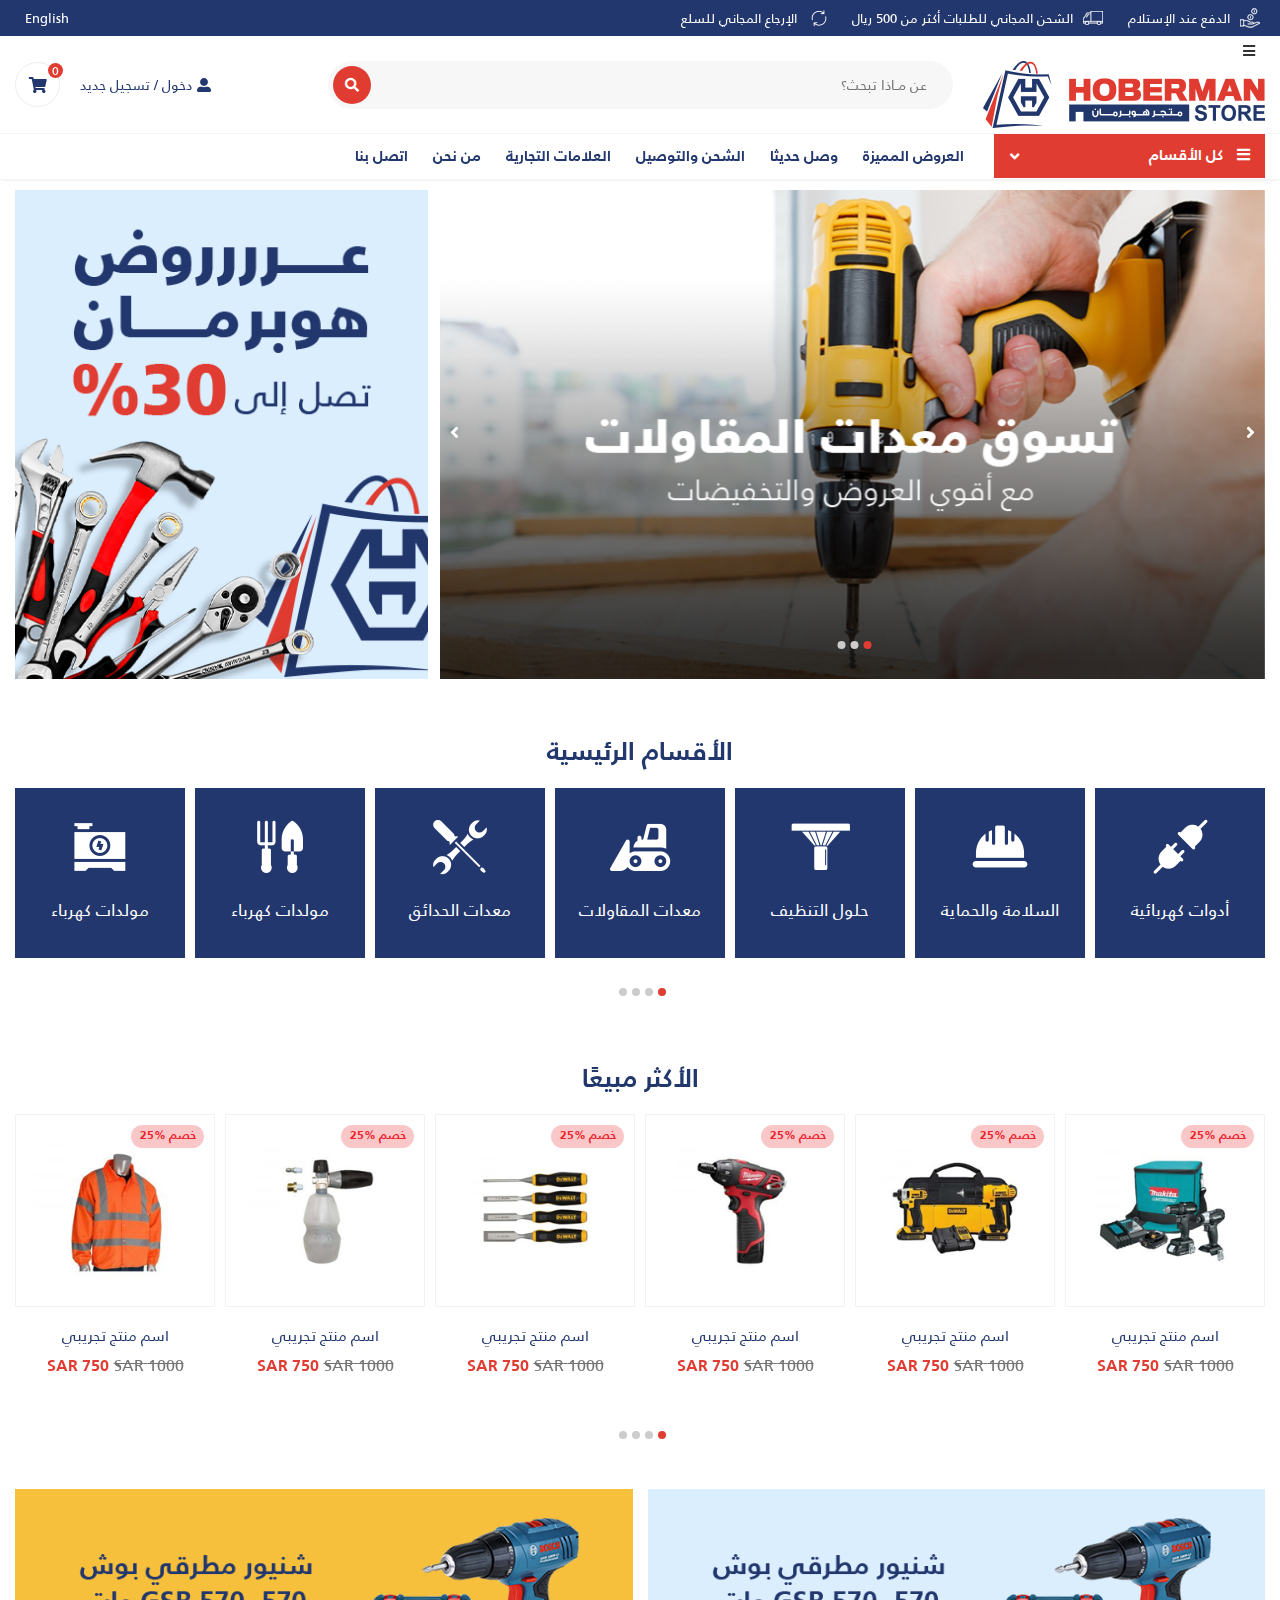
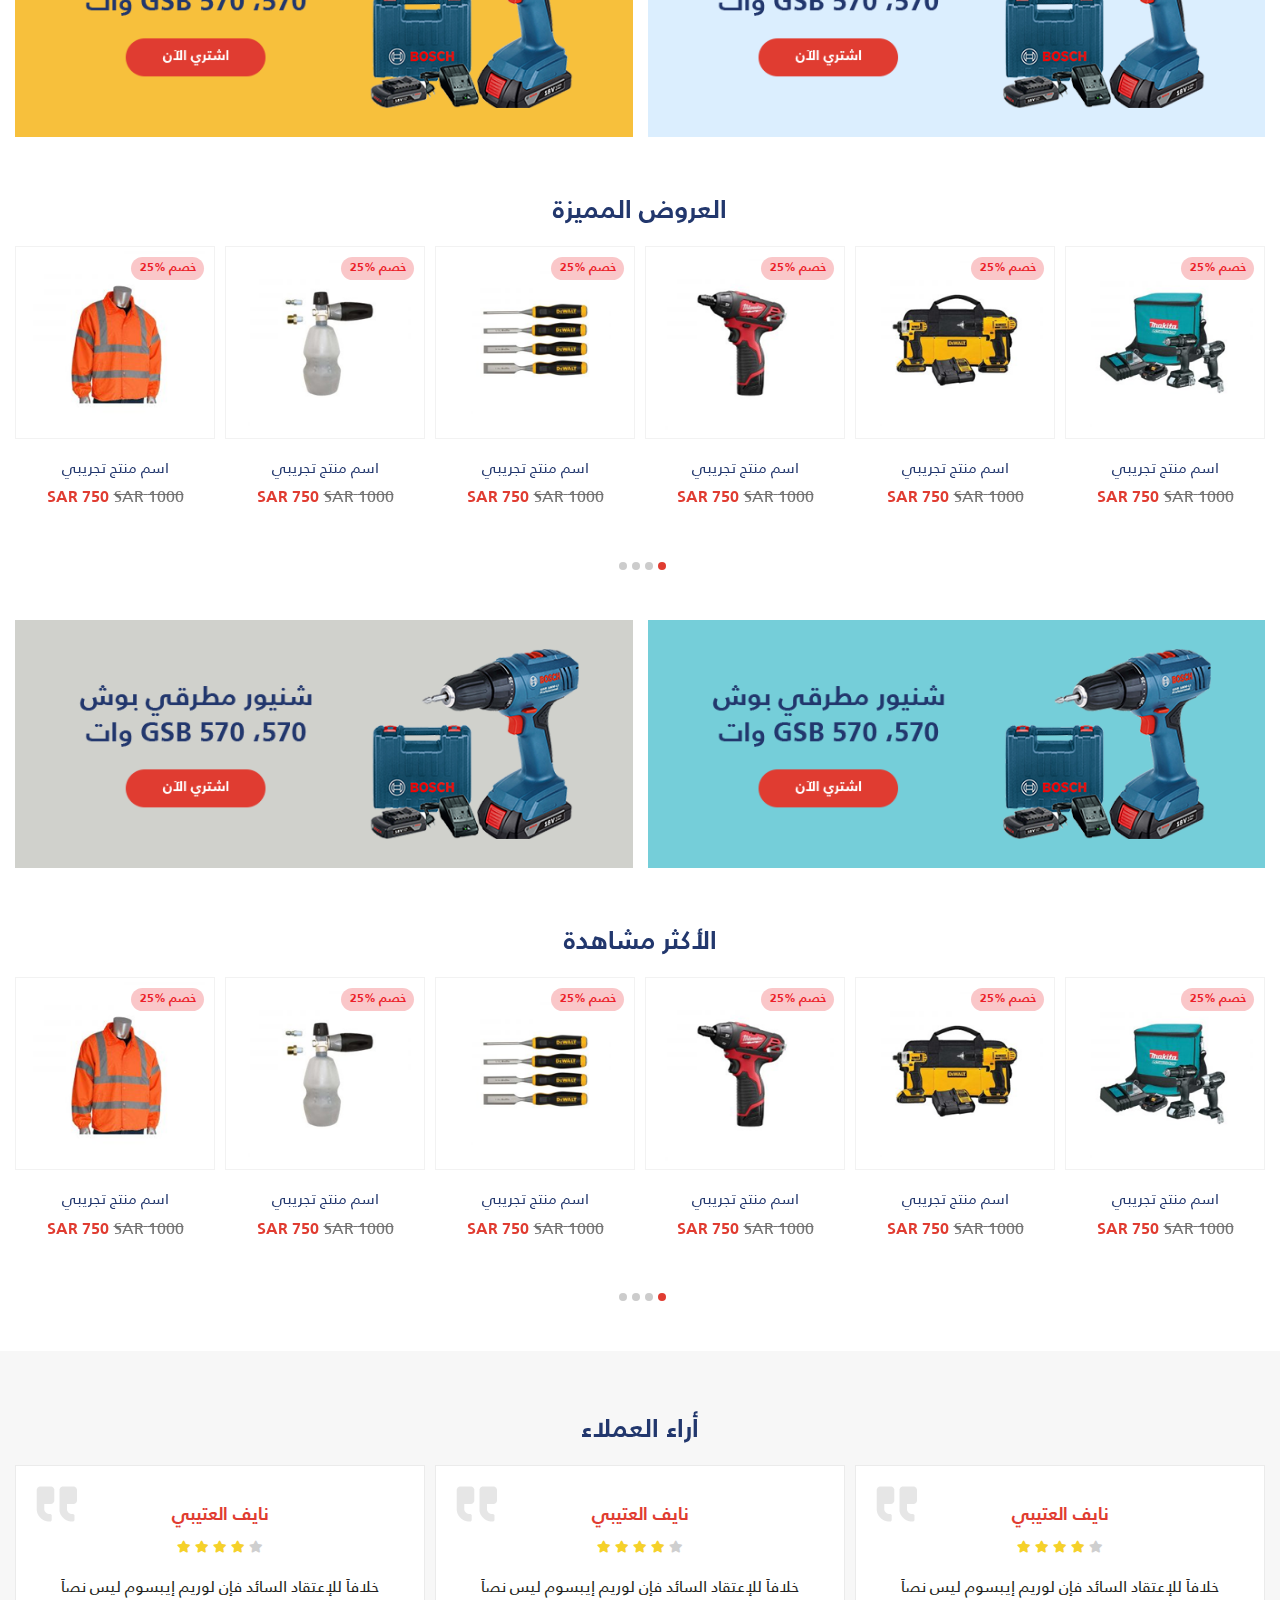
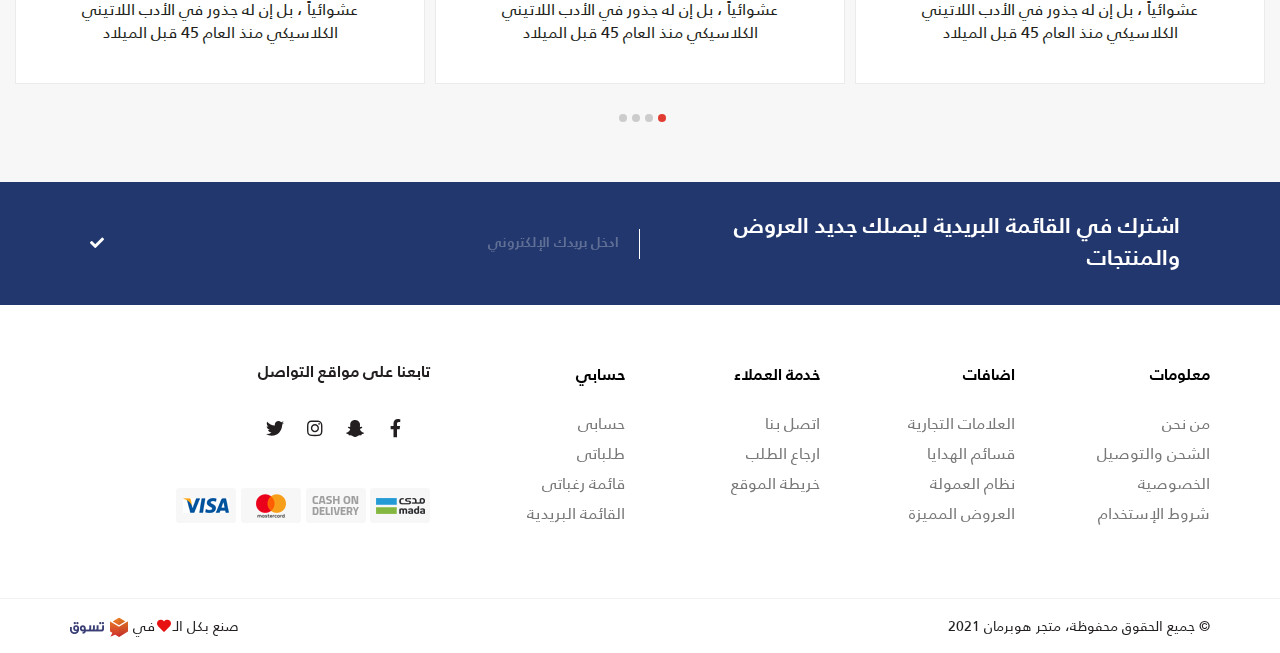
==== commit 429b49d7: "edit css" ====
--- a/index.html
+++ b/index.html
@@ -263,10 +263,10 @@
               <div class="megamenu">
                 <ul class="menu" id="menu">
                   <li class="dropdown">
-                    <a href="#" class="mega_anc1 style_a"> أدوات كهربائية<i class="fas fa-angle-left"></i></a>
+                    <a href="#" class="mega_anc1 style_a"> أدوات كهربائية</a>
                     <ul class="submenu">
                       <li class="dropdown">
-                        <a href="#" class="style_a">اكسسوارات ماكيتا<i class="fas fa-angle-left"></i></a>
+                        <a href="#" class="style_a mega_anc1">اكسسوارات ماكيتا</a>
                         <ul class="submenu">
                           <li class="dropdown"><a href="#" class="style_a">اكسسوارات ماكيتا</a></li>
                           <li class="dropdown"><a href="#" class="style_a">اكسسوارات الطحن</a></li>
@@ -280,7 +280,7 @@
                         </ul>
                       </li>
                       <li class="dropdown">
-                        <a href="#" class="style_a">أدوات لاسلكية<i class="fas fa-angle-left"></i></a>
+                        <a href="#" class="style_a mega_anc1">أدوات لاسلكية</a>
                         <ul class="submenu">
                           <li class="dropdown"><a href="#" class="style_a">اكسسوارات ماكيتا</a></li>
                           <li class="dropdown"><a href="#" class="style_a">اكسسوارات الطحن</a></li>
@@ -294,7 +294,7 @@
                         </ul>
                       </li>
                       <li class="dropdown">
-                        <a href="#" class="style_a">جلخ<i class="fas fa-angle-left"></i></a>
+                        <a href="#" class="style_a mega_anc1">جلخ</a>
                         <ul class="submenu">
                           <li class="dropdown"><a href="#" class="style_a">اكسسوارات ماكيتا</a></li>
                           <li class="dropdown"><a href="#" class="style_a">اكسسوارات الطحن</a></li>
@@ -308,7 +308,7 @@
                         </ul>
                       </li>
                       <li class="dropdown">
-                        <a href="#" class="style_a">صنفرة<i class="fas fa-angle-left"></i></a>
+                        <a href="#" class="style_a mega_anc1">صنفرة</a>
                         <ul class="submenu">
                           <li class="dropdown"><a href="#" class="style_a">اكسسوارات ماكيتا</a></li>
                           <li class="dropdown"><a href="#" class="style_a">اكسسوارات الطحن</a></li>
@@ -322,7 +322,7 @@
                         </ul>
                       </li>
                       <li class="dropdown">
-                        <a href="#" class="style_a">منشار<i class="fas fa-angle-left"></i></a>
+                        <a href="#" class="style_a mega_anc1">منشار</a>
                         <ul class="submenu">
                           <li class="dropdown"><a href="#" class="style_a">اكسسوارات ماكيتا</a></li>
                           <li class="dropdown"><a href="#" class="style_a">اكسسوارات الطحن</a></li>
@@ -336,7 +336,7 @@
                         </ul>
                       </li>
                       <li class="dropdown">
-                        <a href="#" class="style_a">تكسير دوران<i class="fas fa-angle-left"></i></a>
+                        <a href="#" class="style_a mega_anc1">تكسير دوران</a>
                         <ul class="submenu">
                           <li class="dropdown"><a href="#" class="style_a">اكسسوارات ماكيتا</a></li>
                           <li class="dropdown"><a href="#" class="style_a">اكسسوارات الطحن</a></li>
@@ -350,7 +350,7 @@
                         </ul>
                       </li>
                       <li class="dropdown">
-                        <a href="#" class="style_a">مسويات وفرايز<i class="fas fa-angle-left"></i></a>
+                        <a href="#" class="style_a mega_anc1">مسويات وفرايز</a>
                         <ul class="submenu">
                           <li class="dropdown"><a href="#" class="style_a">اكسسوارات ماكيتا</a></li>
                           <li class="dropdown"><a href="#" class="style_a">اكسسوارات الطحن</a></li>
@@ -364,7 +364,7 @@
                         </ul>
                       </li>
                       <li class="dropdown">
-                        <a href="#" class="style_a">قاطع (معدن)<i class="fas fa-angle-left"></i></a>
+                        <a href="#" class="style_a mega_anc1">قاطع (معدن)</a>
                         <ul class="submenu">
                           <li class="dropdown"><a href="#" class="style_a">اكسسوارات ماكيتا</a></li>
                           <li class="dropdown"><a href="#" class="style_a">اكسسوارات الطحن</a></li>
@@ -378,7 +378,7 @@
                         </ul>
                       </li>
                       <li class="dropdown">
-                        <a href="#" class="style_a">قاطع (خرسانة)<i class="fas fa-angle-left"></i></a>
+                        <a href="#" class="style_a mega_anc1">قاطع (خرسانة)</a>
                         <ul class="submenu">
                           <li class="dropdown"><a href="#" class="style_a">اكسسوارات ماكيتا</a></li>
                           <li class="dropdown"><a href="#" class="style_a">اكسسوارات الطحن</a></li>
@@ -392,7 +392,7 @@
                         </ul>
                       </li>
                       <li class="dropdown">
-                        <a href="#" class="style_a">مقصات معادن<i class="fas fa-angle-left"></i></a>
+                        <a href="#" class="style_a mega_anc1">مقصات معادن</a>
                         <ul class="submenu">
                           <li class="dropdown"><a href="#" class="style_a">اكسسوارات ماكيتا</a></li>
                           <li class="dropdown"><a href="#" class="style_a">اكسسوارات الطحن</a></li>
@@ -420,7 +420,7 @@
                     </ul>
                   </li>
                   <li class="dropdown">
-                    <a href="#" class="mega_anc2 style_a">السلامة والحماية <i class="fas fa-angle-left"></i></a>
+                    <a href="#" class="mega_anc1 style_a">السلامة والحماية</a>
                     <ul class="submenu">
                       <li><a href="#" class="style_a">اكسسوارات ماكيتا<i class="fas fa-angle-left"></i></a></li>
                       <li><a href="#" class="style_a">أدوات لاسلكية<i class="fas fa-angle-left"></i></a></li>
@@ -439,7 +439,7 @@
                     </ul>
                   </li>
                   <li class="dropdown">
-                    <a href="#" class="mega_anc3 style_a">حلول التنظيف <i class="fas fa-angle-left"></i></a>
+                    <a href="#" class="mega_anc1 style_a">حلول التنظيف </a>
                     <ul class="submenu">
                       <li><a href="#" class="style_a">اكسسوارات ماكيتا<i class="fas fa-angle-left"></i></a></li>
                       <li><a href="#" class="style_a">أدوات لاسلكية<i class="fas fa-angle-left"></i></a></li>
@@ -458,7 +458,7 @@
                     </ul>
                   </li>
                   <li class="dropdown">
-                    <a href="#" class="mega_anc4 style_a">معدات المقاولات <i class="fas fa-angle-left"></i></a>
+                    <a href="#" class="mega_anc1 style_a">معدات المقاولات </a>
                     <ul class="submenu">
                       <li><a href="#" class="style_a">اكسسوارات ماكيتا<i class="fas fa-angle-left"></i></a></li>
                       <li><a href="#" class="style_a">أدوات لاسلكية<i class="fas fa-angle-left"></i></a></li>
@@ -477,7 +477,7 @@
                     </ul>
                   </li>
                   <li class="dropdown">
-                    <a href="#" class="mega_anc5 style_a">أدوات يدوية <i class="fas fa-angle-left"></i></a>
+                    <a href="#" class="mega_anc1 style_a">أدوات يدوية</a>
                     <ul class="submenu">
                       <li><a href="#" class="style_a">اكسسوارات ماكيتا<i class="fas fa-angle-left"></i></a></li>
                       <li><a href="#" class="style_a">أدوات لاسلكية<i class="fas fa-angle-left"></i></a></li>
@@ -496,7 +496,7 @@
                     </ul>
                   </li>
                   <li class="dropdown">
-                    <a href="#" class="mega_anc6 style_a">معدات الحدائق <i class="fas fa-angle-left"></i></a>
+                    <a href="#" class="mega_anc1 style_a">معدات الحدائق </a>
                     <ul class="submenu">
                       <li><a href="#" class="style_a">اكسسوارات ماكيتا<i class="fas fa-angle-left"></i></a></li>
                       <li><a href="#" class="style_a">أدوات لاسلكية<i class="fas fa-angle-left"></i></a></li>
@@ -515,7 +515,7 @@
                     </ul>
                   </li>
                   <li class="dropdown">
-                    <a href="#" class="mega_anc7 style_a">مولدات كهرباء <i class="fas fa-angle-left"></i></a>
+                    <a href="#" class="mega_anc1 style_a">مولدات كهرباء </a>
                     <ul class="submenu">
                       <li><a href="#" class="style_a">اكسسوارات ماكيتا<i class="fas fa-angle-left"></i></a></li>
                       <li><a href="#" class="style_a">أدوات لاسلكية<i class="fas fa-angle-left"></i></a></li>
@@ -534,7 +534,7 @@
                     </ul>
                   </li>
                   <li class="dropdown">
-                    <a href="#" class="mega_anc8 style_a">معدات الرفع <i class="fas fa-angle-left"></i></a>
+                    <a href="#" class="mega_anc1 style_a">معدات الرفع </a>
                     <ul class="submenu">
                       <li><a href="#" class="style_a">اكسسوارات ماكيتا<i class="fas fa-angle-left"></i></a></li>
                       <li><a href="#" class="style_a">أدوات لاسلكية<i class="fas fa-angle-left"></i></a></li>
@@ -553,7 +553,7 @@
                     </ul>
                   </li>
                   <li class="dropdown">
-                    <a href="#" class="mega_anc9 style_a">معدات السباكه والمواسير <i class="fas fa-angle-left"></i></a>
+                    <a href="#" class="mega_anc1 style_a">معدات السباكه والمواسير</a>
                     <ul class="submenu">
                       <li><a href="#" class="style_a">اكسسوارات ماكيتا<i class="fas fa-angle-left"></i></a></li>
                       <li><a href="#" class="style_a">أدوات لاسلكية<i class="fas fa-angle-left"></i></a></li>
@@ -572,7 +572,7 @@
                     </ul>
                   </li>
                   <li class="dropdown">
-                    <a href="#" class="mega_anc10 style_a">معدات هوائية <i class="fas fa-angle-left"></i></a>
+                    <a href="#" class="mega_anc1 style_a">معدات هوائية </a>
                     <ul class="submenu">
                       <li><a href="#" class="style_a">اكسسوارات ماكيتا<i class="fas fa-angle-left"></i></a></li>
                       <li><a href="#" class="style_a">أدوات لاسلكية<i class="fas fa-angle-left"></i></a></li>
@@ -591,7 +591,7 @@
                     </ul>
                   </li>
                   <li class="dropdown">
-                    <a href="#" class="mega_anc11 style_a">حلول اللحام <i class="fas fa-angle-left"></i></a>
+                    <a href="#" class="mega_anc1 style_a">حلول اللحام </a>
                     <ul class="submenu">
                       <li><a href="#" class="style_a">اكسسوارات ماكيتا<i class="fas fa-angle-left"></i></a></li>
                       <li><a href="#" class="style_a">أدوات لاسلكية<i class="fas fa-angle-left"></i></a></li>
@@ -636,12 +636,8 @@
                 <div class="slide_img">
                   <div class="acpect">
                     <a href="#" class="anc_slider">
-                      <img src="images/slider.png">
+                      <img src="images/slider11.png">
                     </a>
-                    <div class="text_slide">
-                      <h1>تسوق معدات المقاولات</h1>
-                      <p>مع أقوي العروض والتخفيضات</p>
-                    </div>
                   </div>
                 </div>
               </div>
@@ -651,10 +647,6 @@
                     <a href="#" class="anc_slider">
                       <img src="images/55.jpg">
                     </a>
-                    <div class="text_slide">
-                      <h1>تسوق معدات المقاولات</h1>
-                      <p>مع أقوي العروض والتخفيضات</p>
-                    </div>
                   </div>
                 </div>
               </div>
@@ -662,16 +654,11 @@
                 <div class="slide_img">
                   <div class="acpect">
                     <a href="#" class="anc_slider">
-                      <img src="images/slider.png">
+                      <img src="images/slider11.png">
                     </a>
-                    <div class="text_slide">
-                      <h1>تسوق معدات المقاولات</h1>
-                      <p>مع أقوي العروض والتخفيضات</p>
-                    </div>
                   </div>
                 </div>
               </div>
-
             </div>
           </div>
           <div class="slide_left">
--- a/style/main.css
+++ b/style/main.css
@@ -457,20 +457,39 @@
   align-items: center;
   transition: .5s
 }
-.style_a:hover>i{
-  color: rgb(224, 60, 49);
-}
-
-.style_a i{
+
+.dropdown .dropdown:last-child >.mega_anc11 {
+  border: transparent;
+}
+.mega_anc1{
+  position: relative;
+}
+
+.mega_anc1:after{
+  font-family: "Font Awesome 5 Free";
+  position: absolute;
+  color: rgb(153, 174, 232);
+  top: 12px;
+  font-weight: 900;
   font-size: 15px;
   color: #989898;
   text-transform: uppercase;
   transition: .5s;
 }
-.dropdown .dropdown:last-child >.mega_anc11 {
-  border: transparent;
-}
-
+.style_a:hover::after{
+  color: rgb(224, 60, 49);
+}
+
+html[dir="rtl"] .mega_anc1:after{
+  content: "\f104";
+  left: 0;
+
+}
+
+html[dir="ltr"] .mega_anc1:after{
+  content: "\f105";
+  right: 0;
+}
 .bt_nav:hover + .megamenu,.megamenu:hover{
   visibility: visible;
   opacity: 1;
@@ -618,15 +637,6 @@
   height: 100%;
   object-fit: cover;
 }
-.slider .slide_img:after{
-  content:"";
-  position:absolute;
-  top:0;
-  width:100%;
-  height:100%;
-  background: linear-gradient(0deg, rgba(0,0,0,1) 0%, rgba(0,0,0,0) 100%);
-  opacity:0.8;
-}
 html[dir="rtl"] .slider .slide_img:after{
   left:0;
 }
@@ -789,6 +799,10 @@
   text-align: center;
   width: 94%;
 }
+html[dir="ltr"] .Sections .anc_div p{
+  height: 56px;
+
+}
 .Sections .owl-nav{
   display: none;
 }
@@ -898,9 +912,10 @@
   font-weight: 400;
   color: #737373;
   text-decoration: line-through;
+  margin-bottom: 4px;
 }
 html[dir="rtl"] .item .price .pri_num span{
-  margin-right: 5px;
+  margin-left: 5px;
 }
 html[dir="ltr"] .item .price .pri_num span{
   margin-left: 5px;
@@ -963,12 +978,12 @@
 .pro-img img{
   width:100%
 }
-/* html[dir="rtl"] .sp_Product .pro-img:first-child{
+html[dir="rtl"] .sp_Product .pro-img:first-child{
   margin-left: 15px;
 }
 html[dir="ltr"] .sp_Product .pro-img:first-child{
   margin-right: 15px;
-} */
+}
 .pro-text{
   text-align: center;
 }
@@ -1081,6 +1096,7 @@
   font-family: "Frutiger";
   font-weight: 700;
   width: 50%;
+  padding: 0 30px;
 }
 .sub_parant .inp_div{
   width: 50%;
@@ -1142,7 +1158,7 @@
   }
   .sub_parant input{
     height: 40px;
-    border: none;
+    border: none!important;
   }
   .sub_parant input:focus{
     border: 1px solid ;
@@ -1158,7 +1174,7 @@
 /* **************start footer************** */
 
 footer {
-  padding: 30px 0 70px ;
+  padding: 60px 0 70px ;
   border:none;
   border-bottom: 1px solid rgb(242, 242, 242);
 }
@@ -1228,6 +1244,7 @@
   font-weight: 400;
   color: #787878;
   line-height: 30px;
+  text-transform: capitalize;
 }
 .nest_list li a:focus{
   text-decoration: none;
@@ -1276,7 +1293,7 @@
 }
 .footer_social{
   text-align: center;
-  padding: 30px 0 10px;
+  padding: 30px 0 5px;
 }
 footer .f_list {
   padding: 0; 
@@ -1336,10 +1353,10 @@
     margin: 0px 0px 15px 0;
   }
   html[dir="ltr"] .social-media{
-    margin: 0px 15px 0px 0;
+    margin: 0px 0px 15px 0;
   }
   .Follow_us h2{
-    margin-bottom: 15px;
+    margin-bottom: 10px;
   }
 
 }
@@ -1390,7 +1407,7 @@
 
 @media (max-width: 767px){
 .copyright .right{
-  padding: 6px 0 20px;
+  padding: 6px 0 5px;
 }   
 .copyright .right p{
   padding: 0;
